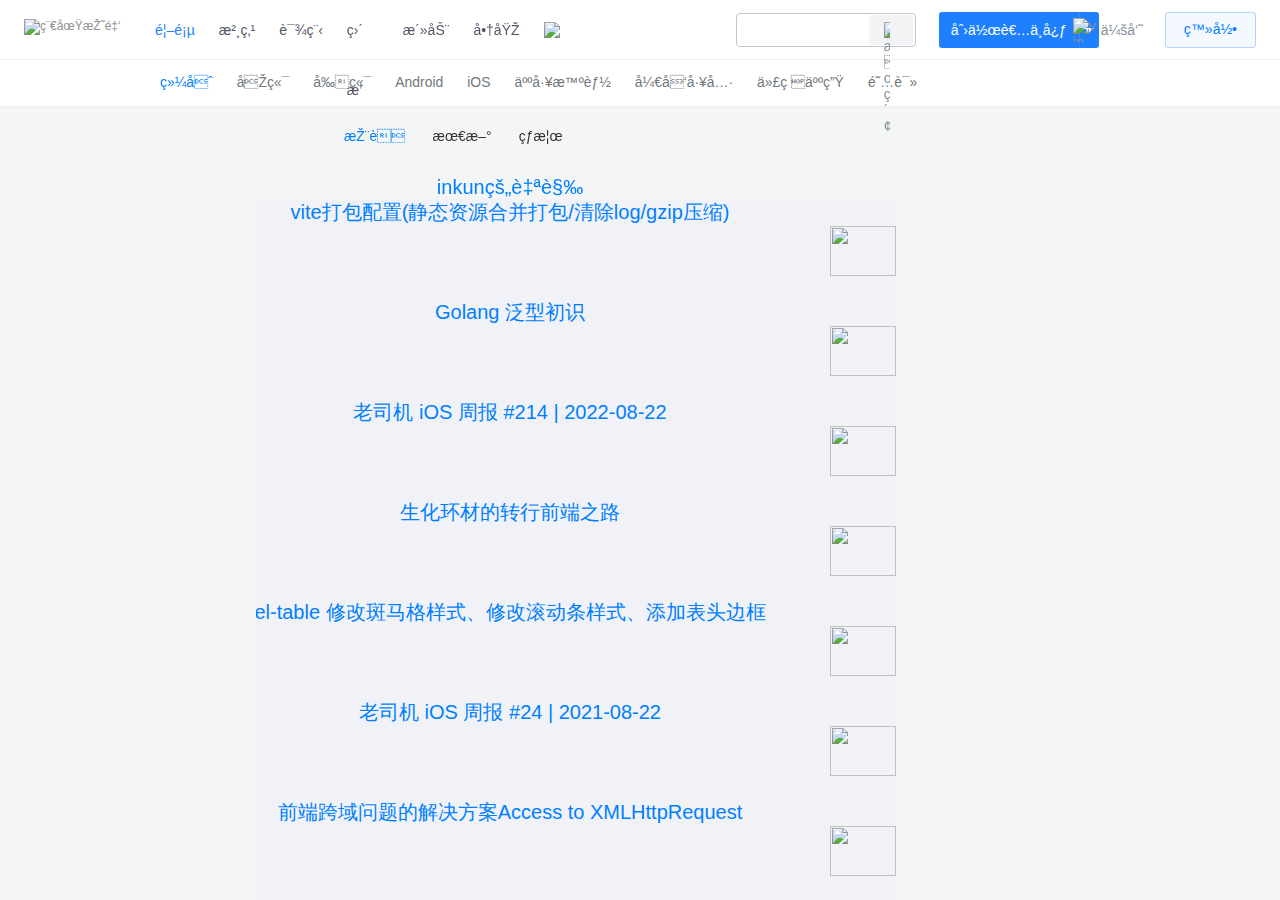
==== vit.html @ 3877073d "Add files via upload" ====
<!doctype html>
<html data-n-head-ssr lang="zh" data-n-head="%7B%22lang%22:%7B%22ssr%22:%22zh%22%7D%7D">
  <head >
    <title>掘金</title>
    
    <!-- <meta data-n-head="ssr" charset="utf-8"><meta data-n-head="ssr" name="viewport" content="width=device-width, initial-scale=1, user-scalable=no, viewport-fit=cover">
    <meta data-n-head="ssr" name="apple-itunes-app" content="app-id=987739104"><meta data-n-head="ssr" name="theme-color" content="#ffffff">
    <meta data-n-head="ssr" name="msapplication-TileColor" content="#da532c">
    <meta data-n-head="ssr" vmid="description" name="description" content="掘金是面向全球中文开发者的技术内容分享与交流平台。我们通过技术文章、沸点、课程、直播等产品和服务，打造一个激发开发者创作灵感，激励开发者沉淀分享，陪伴开发者成长的综合类技术社区。">
    <meta data-n-head="ssr" vmid="keywords" name="keywords" content="掘金,稀土,Vue.js,前端面试题,Kotlin,ReactNative,Python"> -->
    <!-- <link data-n-head="ssr" rel="preconnect" href="//lf3-cdn-tos.bytescm.com" crossorigin="anonymous">
    <link data-n-head="ssr" rel="preconnect" href="//mcs.snssdk.com" crossorigin="anonymous">
    <link data-n-head="ssr" rel="preconnect" href="//i.snssdk.com" crossorigin="anonymous">
    <link data-n-head="ssr" rel="dns-prefetch" href="//lf3-cdn-tos.bytescm.com">
    <link data-n-head="ssr" rel="dns-prefetch" href="//api.juejin.cn">
    <link data-n-head="ssr" rel="dns-prefetch" href="//lf-cdn-tos.bytescm.com">
    <link data-n-head="ssr" rel="dns-prefetch" href="//unpkg.byted-static.com">
    <link data-n-head="ssr" rel="dns-prefetch" href="//p1-juejin.byteimg.com">
    <link data-n-head="ssr" rel="dns-prefetch" href="//p3-juejin.byteimg.com">
    <link data-n-head="ssr" rel="dns-prefetch" href="//p6-juejin.byteimg.com">
    <link data-n-head="ssr" rel="dns-prefetch" href="//p9-juejin.byteimg.com">
    <link data-n-head="ssr" rel="dns-prefetch" href="//p1-jj.byteimg.com">
    <link data-n-head="ssr" rel="dns-prefetch" href="//mcs.snssdk.com">
    <link data-n-head="ssr" rel="dns-prefetch" href="//i.snssdk.com">
    <link data-n-head="ssr" rel="apple-touch-icon" sizes="180x180" href="https://lf3-cdn-tos.bytescm.com/obj/static/xitu_juejin_web//static/favicons/apple-touch-icon.png">
    <link data-n-head="ssr" rel="icon" type="image/png" sizes="32x32" href="https://lf3-cdn-tos.bytescm.com/obj/static/xitu_juejin_web//static/favicons/favicon-32x32.png">
    <link data-n-head="ssr" rel="icon" type="image/png" sizes="16x16" href="https://lf3-cdn-tos.bytescm.com/obj/static/xitu_juejin_web//static/favicons/favicon-16x16.png">
    <link data-n-head="ssr" rel="mask-icon" href="https://lf3-cdn-tos.bytescm.com/obj/static/xitu_juejin_web//static/favicons/safari-pinned-tab.svg" color="#1E80FF">
    <link data-n-head="ssr" rel="manifest" href="https://lf3-cdn-tos.bytescm.com/obj/static/xitu_juejin_web//static/favicons/site.webmanifest">
    <link data-n-head="ssr" rel="search" title="掘金" href="https://lf3-cdn-tos.bytescm.com/obj/static/xitu_juejin_web//static/search.xml" type="application/opensearchdescription+xml">
    <link data-n-head="ssr" rel="stylesheet" href="https://lf3-cdn-tos.bytescm.com/obj/static/xitu_juejin_web//static/ionicons/css/ionicons.min.css">
    <link data-n-head="ssr" rel="stylesheet" href="https://lf3-cdn-tos.bytescm.com/obj/static/xitu_juejin_web//static/iconfont/index.css">
    <link data-n-head="ssr" rel="stylesheet" href="https://lf3-cdn-tos.bytescm.com/obj/static/xitu_juejin_web//static/ionicons/iconfont.css">
    <link data-n-head="ssr" rel="stylesheet" href="https://lf3-cdn-tos.bytescm.com/obj/static/xitu_juejin_web//static/bytedesign.min.css">
    <link data-n-head="ssr" rel="canonical" href="https://juejin.cn"> -->
    <!-- <script data-n-head="ssr" type="text/javascript" src="https://lf3-cdn-tos.bytescm.com/obj/rc-web-sdk/acrawler.js"></script>
    <script data-n-head="ssr" type="application/ld+json">
        {"@context":"https://schema.org","@type":"WebSite","url":"https://juejin.cn/",
        "potentialAction":{"@type":"SearchAction","target":"https://juejin.cn/search?query={search_term_string}",
        "query-input":"required name=search_term_string"}}
    </script>
    <link rel="preload" href="//lf3-cdn-tos.bytescm.com/obj/static/xitu_juejin_web/45d0445.js" as="script">
    <link rel="preload" href="//lf3-cdn-tos.bytescm.com/obj/static/xitu_juejin_web/0614098.js" as="script">
    <link rel="preload" href="//lf3-cdn-tos.bytescm.com/obj/static/xitu_juejin_web/d4bc1e0.js" as="script">
    <link rel="preload" href="//lf3-cdn-tos.bytescm.com/obj/static/xitu_juejin_web/1147378.js" as="script">
    <link rel="preload" href="//lf3-cdn-tos.bytescm.com/obj/static/xitu_juejin_web/d0bd71e.js" as="script">
    <link rel="preload" href="//lf3-cdn-tos.bytescm.com/obj/static/xitu_juejin_web/c2510de.js" as="script">
    <link rel="preload" href="//lf3-cdn-tos.bytescm.com/obj/static/xitu_juejin_web/b477cb4.js" as="script"> -->
    <link rel="stylesheet" href="./style.css">
    <style type="text/css">

      .vue-m{
      
          
        overflow: auto;
        
          position:absolute; right:30%;left:20%; 
          margin-top: 10px;
      
      };
      .oleft{
        overflow: auto;
        
          position:absolute; right:78%;left:10%; 
          margin-top: 10px;
      }
     
      /* #to3{
        color:blueviolet;
        font-size: larger;
      } */
      /* .vue-m>.to3{
        color:blue;
      } */
      /* li{
        height: 100%;
        align-items: center;
        display: flex;
        flex-shrink: 0;
        font-size: 1.16rem;
        color:blue;
        padding: 0 1rem;
        display: inline;
      } */
    </style>;
    <style  data-vue-ssr-id="6d4e8b07:0 dc62fca8:0 6094b2f2:0 5a33e268:0 7c2e53a6:0 4d2a2c9a:0 cda37c8e:0 7de11110:0 71121f30:0 0a7a11de:0 8d8ea58e:0 77cb5f87:0 1d78a6b0:0 5da4be34:0 74da3a18:0 6ebc0f14:0 50387640:0" >
            
            html{font-family:sans-serif;-ms-text-size-adjust:100%;-webkit-text-size-adjust:100%}
            body{margin:0};
            .content-z{
              width: 200px;
              height: 900px;
            };
            article,aside,details,figcaption,figure,footer,header,main,menu,nav,section{display:block}
            summary{cursor:pointer}
            audio,canvas,progress,video{display:inline-block}
            audio:not([controls]){display:none;height:0}
            progress{vertical-align:baseline}[hidden],
            template{display:none}
            a{background-color:transparent;-webkit-text-decoration-skip:objects}
            a:active,a:hover{outline-width:0}
            abbr[title]{border-bottom:none;text-decoration:underline;-webkit-text-decoration:underline dotted;text-decoration:underline dotted}
            b,strong{font-weight:inherit;font-weight:bolder}
            dfn{font-style:italic}
            h1{font-size:2em;margin:.67em 0}
            mark{background-color:#ff0;color:#000}
            small{font-size:80%}
            sub,sup{font-size:75%;line-height:0;position:relative;vertical-align:baseline}
            sub{bottom:-.25em}
            sup{top:-.5em}
            img{border-style:none}
            svg:not(:root){overflow:hidden}
            code,kbd,pre,samp{font-family:monospace,monospace;font-size:1em}
            figure{margin:1em 40px}
            hr{box-sizing:content-box;height:0;overflow:visible}
            button,input,select,textarea{font:inherit;margin:0}
            optgroup{font-weight:700}
            button,input{overflow:visible}
            button,select{text-transform:none}
            [type=reset],[type=submit],button,html [type=button]{-webkit-appearance:button}
            [type=button]::-moz-focus-inner,[type=reset]::-moz-focus-inner,[type=submit]::-moz-focus-inner,button::-moz-focus-inner{border-style:none;padding:0}
            [type=button]:-moz-focusring,[type=reset]:-moz-focusring,[type=submit]:-moz-focusring,button:-moz-focusring{outline:1px dotted ButtonText}
            fieldset{border:1px solid silver;margin:0 2px;padding:.35em .625em .75em}
            legend{box-sizing:border-box;color:inherit;display:table;max-width:100%;padding:0;white-space:normal}
            textarea{overflow:auto}
            [type=checkbox],[type=radio]{box-sizing:border-box;padding:0}
            [type=number]::-webkit-inner-spin-button,[type=number]::-webkit-outer-spin-button{height:auto}
            [type=search]{-webkit-appearance:textfield;outline-offset:-2px}
            [type=search]::-webkit-search-cancel-button,[type=search]::-webkit-search-decoration{-webkit-appearance:none}
            ::-webkit-input-placeholder{color:inherit;opacity:.54}
            ::-webkit-file-upload-button{-webkit-appearance:button;font:inherit}
            .markdown-body embed,.markdown-body iframe,.markdown-body img:not(.equation),.markdown-body video{max-width:100%!important;margin:0}
            .markdown-body li{list-style:inherit}
            .markdown-body img.equation{margin:0 .1em;max-width:100%!important;vertical-align:middle}
            .markdown-body pre{position:relative}
            .markdown-body pre>code.hljs[lang]:before{content:attr(lang);position:absolute;right:15px;top:2px;color:hsla(0,0%,54.9%,.8)}
            .markdown-body pre>code.hljs[lang][lang=bash]:before{content:""}
            .markdown-body pre>code.copyable .copy-code-btn{position:absolute;top:6px;right:15px;font-size:12px;line-height:1;cursor:pointer;color:hsla(0,0%,54.9%,.8);transition:color .1s}
            .markdown-body pre>code.copyable .copy-code-btn:hover{color:#8c8c8c}.markdown-body pre>code.copyable.hljs[lang]:before{right:70px}.markdown-body pre pre>code .copy-code-btn{display:none}
            .markdown-body pre pre>code.hljs[lang]:before{top:2px;right:15px}
            #nprogress{pointer-events:none}
            #nprogress .bar{background:#007fff;position:fixed;z-index:1031;top:0;left:0;width:100%;height:2px}
            #nprogress .peg{display:block;position:absolute;right:0;width:100px;height:100%;box-shadow:0 0 10px #007fff,0 0 5px #007fff;opacity:1;transform:rotate(3deg) translateY(-4px)}

            .nprogress-custom-parent{overflow:hidden;position:relative}
            .nprogress-custom-parent #nprogress .bar,.nprogress-custom-parent #nprogress .spinner{position:absolute}
            @-webkit-keyframes nprogress-spinner{0%{transform:rotate(0deg)}to{transform:rotate(1turn)}}
            @keyframes nprogress-spinner{0%{transform:rotate(0deg)}to{transform:rotate(1turn)}}
            body{font-size:12px;line-height:normal}
            a,button,input{margin:initial}
            #juejin{overflow-x:visible;overflow-x:initial}
            html{font-size:12px;word-break:break-word;text-rendering:optimizeLegibility;color:#333;background-color:#f4f5f5}
            html.white{background-color:#fff}
            bodyhtml{
                -webkit-font-smoothing:unset!important;font-family:-apple-system,system-ui,Segoe UI,Roboto,Ubuntu,Cantarell,Noto Sans,、
                sans-serif,BlinkMacSystemFont,"Helvetica Neue","PingFang SC","Hiragino Sans GB","Microsoft YaHei",Arial!important
            }
            body{word-break:break-word;overflow-y:scroll}
            a{text-decoration:none;cursor:pointer;color:#909090}
            a:hover{color:#007fff}
            button{list-style:1}
            button:disabled{cursor:not-allowed}
            button.disabled,button.disabled:hover{background-color:#d2d2d2;cursor:not-allowed}
            ul{padding:0;margin:0}
            li{list-style:none}
            #juejin-seo-meta{display:none}
            .container{position:relative;margin:0 auto;width:100%;max-width:960px}
            .container:after{display:table;content:"";clear:both}
            .hidden{display:none}
            .root-view-bg{position:fixed;top:0;left:0;right:0;bottom:0;pointer-events:none;z-index:-1}
            .shadow{box-shadow:0 1px 2px 0 rgba(0,0,0,.05)}
            .align-center{text-align:center}
            .align-right{text-align:right}
            .align-middle{vertical-align:middle}
            .center{margin-left:auto;margin-right:auto}
            .text-normal{color:#333}
            .text-muted{color:#666}
            .text-muted1{color:#909090}
            .text-muted2{color:#838383}
            .text-gray{color:#909090}
            .text-light{color:#d2d2d2}
            .text-blue{color:#007fff}
            .text-blue-hover{color:#0371df}
            .text-green{color:#37c700}
            .text-green-hover{color:#3cb40e}
            .text-orange{color:#ff8900}
            .text-red{color:#e22323}
            .text-a,.text-link{cursor:pointer;color:#333}
            @include transition(color $speed-normal);
            .text-a:active,.text-a:hover,.text-link:active,.text-link:hover{color:#275b8c}
            .text-link{color:#259}
            .text-pointer{cursor:pointer}
            .line-wrap{white-space:pre-wrap;word-break:break-all}
            .ellipsis{white-space:nowrap;overflow:hidden;text-overflow:ellipsis}
            .text-bold,b,strong{font-weight:700}
            .view-nav{position:fixed;top:5rem;width:100%;height:3.833rem;z-index:100;box-shadow:0 1px 2px 0 rgba(0,0,0,.05);transition:all .2s;transform:translateZ(0)}
            .view-nav,.view-nav:before{left:0;background-color:#fff}
            .view-nav:before{content:"";position:absolute;right:0;bottom:0;height:200%;z-index:-1}
            .view-nav.top{transform:translate3d(0,-5rem,0)}
            .view-nav .nav-list{max-width:960px;height:100%;margin:auto;display:flex;align-items:center;line-height:1}
            .view-nav .nav-list .nav-item{height:100%;align-items:center;display:flex;flex-shrink:0;font-size:1.16rem;color:#71777c;padding:0 1rem}
            .view-nav .nav-list .nav-item:first-child{padding:0 1rem 0 0}.view-nav .nav-list .nav-item:last-child{padding:0 0 0 1rem}
            .view-nav .nav-list .nav-item.active,.view-nav .nav-list .nav-item:hover{color:#007fff}
            .view-nav .nav-list .nav-item a{color:inherit}
            .nav-item{position:relative;cursor:pointer}
            .nav-item>a:before{content:"";position:absolute;top:0;right:0;bottom:0;left:0}
            @media (max-width:980px){.view-nav .nav-list{width:auto;overflow-x:auto}
            .view-nav .nav-list .nav-item:first-child,.view-nav .nav-list .nav-item:last-child{padding:0 1.5rem}}
            .list-header{padding:1.3rem 1rem;border-bottom:1px solid hsla(0,0%,59.2%,.1)}
            .list-header .list-nav,.list-header .nav-list{display:flex;justify-content:space-between}
            .list-header .nav-list{align-items:center;line-height:1}
            .list-header .nav-list .nav-item.active a,.list-header .nav-list .nav-item a:hover{color:#007fff}
            .list-header .left .nav-item{padding:0 1.2rem;font-size:1.16rem;border-right:1px solid hsla(0,0%,59.2%,.2)}
            .list-header .left .nav-item:last-child{border:none}
            .list-header .right .nav-item{font-size:1.16rem;padding:0 .7rem;position:relative}
            .list-header .right .nav-item:not(:last-child):after{
                width:2px;height:2px;border-radius:50%;transform:translate(-50%,-50%);content:"";position:absolute;left:100%;top:50%;
                background-color:#2b445d;transform:translateY(-50%);opacity:.5
            }
            @media (max-width:600px){.list-header .right{display:none}}
            .button,button{
                -webkit-appearance:none;-moz-appearance:none;appearance:none;background-color:#007fff;color:#fff;border-radius:2px;
                border:none;padding:.5rem 1.3rem;outline:none;transition:background-color .3s,color .3s;cursor:pointer
            }
            .button:hover,button:hover{background-color:#0371df;color:#fff}
            i+span{margin-left:.6rem}
            button+button{margin-left:.8rem}
            .subscribe-btn{border:1px solid #37c700;background-color:#fff;color:#37c700;margin:1rem auto;font-size:1.1rem}
            .subscribe-btn:hover{background-color:#fff;color:#3cb40e;border-color:#3cb40e}
            .subscribe-btn.subscribed{background-color:#37c700;color:#fff}
            .subscribe-btn.subscribed:hover{background-color:#3cb40e}
            .radio-group{cursor:pointer;display:flex;align-items:center;font-size:14px}
            .radio-group .radio-label{margin-left:6px}input[type=radio]{
                width:16px;height:16px;border:1px solid #bfcbd9;border-radius:50%;background-color:#fff;cursor:pointer;
                box-sizing:border-box;position:relative;outline:none;-webkit-appearance:none;-moz-appearance:none;appearance:none
            }
            input[type=radio]:after{
                width:6px;height:6px;border-radius:50%;background-color:#fff;content:"";position:absolute;left:50%;top:50%;
                transform:translate(-50%,-50%) scale(0);transition:transform .15s cubic-bezier(.71,-.46,.88,.6)
            }
            input[type=radio]:checked{border-color:#20a0ff;background:#3a9afc}
            input[type=radio]:checked:after{transform:translate(-50%,-50%) scale(1)}
            input[type=radio]:disabled{background-color:#eef1f6;border-color:#d1dbe5;cursor:not-allowed}
            input[type=radio]:disabled:checked{border-color:#d1dbe5;background-color:#d1dbe5}
            input[name=registerSmsCode]::-webkit-contacts-auto-fill-button{display:none;visibility:hidden}
            .editable,input[type=password],input[type=text],input[type=url],textarea{
                resize:none;outline:none;width:100%;display:block;box-shadow:none;border:1px solid #ddd;border-radius:2px;
                transition:border .3s;background-color:#fff;box-sizing:border-box
            }
            .aside-top-section{
                background-color:#fff;box-shadow:0 1px 2px 0 rgba(0,0,0,.05);border-radius:2px;margin-bottom:1.3rem;
                font-size:1.16rem;line-height:1.29;color:#333
            }
            .aside-top-section .aside-header{padding:1rem 1.3rem;border-bottom:1px solid hsla(0,0%,59.2%,.1);color:#333;font-size:1.16rem}
            .aside-top-section .aside-list{padding:1rem 1.3rem}
            .aside-top-section .aside-list .item{margin-bottom:1.5rem}
            .busy-icon:before{-webkit-animation:busy-ani 1s linear infinite;animation:busy-ani 1s linear infinite}
            @-webkit-keyframes busy-ani{to{transform:rotate(1turn)}}
            @keyframes busy-ani{to{transform:rotate(1turn)}}
            @-webkit-keyframes skeleton-keyframes{0%{background-position:0 0}to{background-position:480px 0}}
            div.byte-notification-message{top:80px!important}
            div.byte-notification-message .byte-message--success,div.byte-notification-message .byte-message--warning{
                border:1px solid #e4e6eb;box-shadow:0 4px 10px rgba(0,0,0,.1)
            }
            div.byte-message{box-sizing:border-box;font-size:14px;color:#252933}
            div.byte-message .byte-message__content{margin:0}div.byte-message .byte-message__content a{color:#1e80ff}
            div.byte-tooltip{padding:12px;border-radius:4px;font-size:12px;line-height:20px}
            div.byte-tooltip--dark{background:#000;opacity:.8;box-shadow:0 4px 8px rgba(0,0,0,.16)}
            div.byte-tooltip--light{background:var(--juejin-popup);color:var(--juejin-font-2)}
            .byte-tab-nav--active:hover,div.byte-tab-nav .byte-tab-nav__item.byte-tab-nav--active{color:#1d7dfa;font-weight:500}
            div.byte-tab-nav .byte-tab-nav__item:hover{color:#1d7dfa;font-weight:400}
            div.byte-tab-nav div.byte-tab-nav__item{color:#86909c}
            div .byte-pagination{text-align:center}
            ul .byte-pagination__item[disabled]{background-color:#fff}
            ul .byte-pagination__item{background-color:#fff;padding:0;margin-left:8px}
            ul .byte-pagination__item--active,ul .byte-pagination__item:hover{color:#1e80ff;background-color:#eaf2ff}
            .byte-menu .byte-menu-item--active{font-weight:400}
            .byte-menu .byte-menu-item--active,.byte-menu .byte-submenu--active{color:var(--juejin-font-brand1-normal)}
            .byte-menu .byte-menu-item--active .icon path[fill],
            .byte-menu .byte-menu-item--active .icon rect,.byte-menu .byte-submenu--active .icon path[fill],
            .byte-menu .byte-submenu--active .icon rect{fill:var(--juejin-font-brand1-normal)}
            .byte-menu .byte-menu-item--active .byte-submenu__title,
            .byte-menu .byte-menu-item--active .title:not(.fake-menu),
            .byte-menu .byte-submenu--active .byte-submenu__title,
            .byte-menu .byte-submenu--active .title:not(.fake-menu){color:var(--juejin-font-brand1-normal)}
            .byte-menu .byte-menu-item--active .byte-submenu__title .icon path[fill],
            .byte-menu .byte-menu-item--active .byte-submenu__title .icon rect,.byte-menu .byte-menu-item--active .title:not(.fake-menu) .icon path[fill],
            .byte-menu .byte-menu-item--active .title:not(.fake-menu) .icon rect,
            .byte-menu .byte-submenu--active .byte-submenu__title .icon path[fill],
            .byte-menu .byte-submenu--active .byte-submenu__title .icon rect,
            .byte-menu .byte-submenu--active .title:not(.fake-menu) .icon path[fill],
            .byte-menu .byte-submenu--active .title:not(.fake-menu) .icon rect{fill:var(--juejin-font-brand1-normal)}.byte-menu .byte-submenu__title{border:none;margin:0 8px}
            .byte-menu .byte-menu-item:hover,.byte-menu .byte-submenu__title:hover{color:var(--juejin-font-brand1-normal)}
            .byte-menu .byte-menu-item:hover .icon path[fill],
            .byte-menu .byte-menu-item:hover .icon rect,
            .byte-menu .byte-submenu__title:hover .icon path[fill],
            .byte-menu .byte-submenu__title:hover .icon rect{fill:var(--juejin-font-brand1-normal)}
            .byte-menu .byte-submenu .byte-menu-item:hover,.byte-menu .byte-submenu .byte-submenu__title:hover{
                color:var(--juejin-font-brand1-normal);background-color:#fafafa
            }
            .byte-menu .byte-menu-item,.byte-menu .byte-submenu .item.byte-menu-item,.byte-menu .byte-submenu .item.byte-submenu__title{
                margin:0 8px;border:none;text-indent:-1px
            }
            .byte-menu .byte-menu-item--active,.byte-menu .byte-submenu .item.byte-menu-item--active{
                font-weight:400;color:var(--juejin-font-brand1-normal);background-color:#e8f3ff;border:none
            }
            div.byte-modal .byte-modal__content{padding:0;overflow:auto;width:400px;border-radius:4px}
            div.byte-modal .byte-modal__content .byte-modal__header{padding:16px 20px;border-bottom:1px solid #e4e6eb}
            div.byte-modal .byte-modal__content .byte-modal__body,div.byte-modal .byte-modal__content .byte-modal__footer{padding:0 20px}
            div.byte-modal .byte-modal__content .byte-modal__footer{
                margin-bottom:16px
            }
            div.byte-modal .byte-modal__content .byte-modal-confirm{display:flex;flex-direction:column;align-items:center}
            div.byte-modal .byte-modal__content .byte-modal-confirm .byte-modal-confirm__head{
                display:flex;align-items:center;padding:24px 0;margin:0
            }
            div.byte-modal .byte-modal__content .byte-modal-confirm .byte-modal-confirm__head i{height:17.5px;width:17.5px;color:#1e80ff}
            div.byte-modal .byte-modal__content .byte-modal-confirm .byte-modal-confirm__head .byte-modal-confirm__head--title{
                font-weight:500;font-size:16px;line-height:24px;color:#252933;padding-left:9px;width:auto
            }
            div.byte-modal .byte-modal__content .byte-modal-confirm .byte-modal-confirm__body{
                font-size:14px;line-height:22px;text-align:center;color:#252933
            }
            div.byte-modal .byte-modal__content .byte-modal-confirm .byte-modal-confirm__footer{padding-top:24px;padding-bottom:32px;margin:0}
            div.byte-modal .byte-modal__content .byte-modal-confirm .byte-modal-confirm__footer button+button{
                margin-left:12px
            }
            div.byte-modal .byte-modal__content .byte-modal-confirm .byte-modal-confirm__footer button{padding:0 19px;height:34px}
            div.byte-modal .byte-modal__content .byte-modal-confirm .byte-modal-confirm__footer .byte-btn--primary{
                background:#1e80ff!important
            }
            body{
                --juejin-layer-golden-1:#faf3e5;--juejin-layer-golden-2:#f6e7cb;--juejin-component-hover:#e4e6eb;
                --juejin-gradientgold_normal_start:#fde8c3;--juejin-gradientgold_normal_end:#edd3a7;
                --juejin-gradientgold_hover_start:#f1dfc0;--juejin-gradientgold_hover_end:#e6c99b;
                --juejin-gradientgold_click_start:#e9d5b3;--juejin-gradientgold_click_end:#dac29a;
                --juejin-layer_loading_start:rgba(228,230,235,0);--juejin-layer_loading_end:rgba(228,230,235,0.5);
                --juejin-layer_golden_2:#faf3e5;--juejin-font_golden_4:#7e5d25;--juejin-font-golden-1:#7e5d25;
                --juejin-font-golden-2:#8a795c;--juejin-font-golden-3:#d6b885;--juejin-gray-0:#fff;
                --juejin-gray-1-1:#e4e6eb;--juejin-gray-1-2:rgba(228,230,235,0.5);--juejin-gray-1-3:#e4e6eb;
                --juejin-gray-2:#f2f3f5;--juejin-gray-3:#f7f8fa;--juejin-background:#f2f3f5;
                --juejin-layer-1:#fff;--juejin-layer-2-1:#f7f8fa;--juejin-layer-2-2:rgba(247,248,250,0.7);
                --juejin-layer-3-fill:#f2f3f5;--juejin-layer-3-border:#e4e6eb;--juejin-layer-4-dropdown:#fff;
                --juejin-layer-5:#fff;--juejin-brand-1-normal:#1e80ff;--juejin-brand-2-hover:#1171ee;
                --juejin-brand-3-click:#0060dd;--juejin-brand-4-disable:#abcdff;--juejin-brand-5-light:#eaf2ff;
                --juejin-mask-1:rgba(0,0,0,0.4);--juejin-mask-2:#fff;--juejin-mask-3:none;
                --juejin-brand-fill1-normal:rgba(30,128,255,0.05);--juejin-brand-fill2-hover:rgba(30,128,255,0.1);
                --juejin-brand-fill3-click:rgba(30,128,255,0.2);--juejin-brand-stroke1-normal:rgba(30,128,255,0.3);
                --juejin-brand-stroke2-hover:rgba(30,128,255,0.45);--juejin-brand-stroke3-click:rgba(30,128,255,0.6);
                --juejin-font_danger:#ff5132;--juejin-font-1:#252933;--juejin-font-2:#515767;--juejin-font-3:#8a919f;
                --juejin-font-4:#c2c8d1;--juejin-font-brand1-normal:#1e80ff;--juejin-font-brand2-hover:#1171ee;
                --juejin-font-brand3-click:#0060dd;--juejin-font-brand4-disable:#abcdff;--juejin-font-success:#2bb91b;
                --juejin-font-warning:#ff8412;--juejin-font-danger:#ff5132;--juejin-font-white-disable:#fff;--juejin-font-white:#fff;
                --juejin-success-1-normal:#00b453;--juejin-success-2-deep:#00964e;--juejin-success-3-light:#e2faed;
                --juejin-warning-1-normal:#ff7426;--juejin-warning-2-deep:#e05e00;
                --juejin-warning-3-light:#fff3e5;--juejin-danger-1-normal:#f64242;
                --juejin-danger-2-deep:#cb2634;--juejin-danger-3-light:#fff2ff;--juejin-sub-1-purple:#9f54ff;
                --juejin-sub-2-blue:#57a0ff;--juejin-sub-3-cyan:#5ad7ff;--juejin-sub-4-green:#33d790;
                --juejin-sub-5-yellow:#ffcc15;--juejin-sub-6-orange:#ff834e;--juejin-sub-7-red:#ff5e54;
                --juejin-coupon_1_button:#f64242;--juejin-coupon_1_button_disable:#faa0a0;--juejin-coupon_2_card:rgba(255,245,244,0.7);
                --juejin-coupon_3_stroke:rgba(246,66,66,0.2);--juejin-navigation:#fff;--juejin-shade-1:rgba(0,0,0,0.4);
                --juejin-shade-2:rgba(0,0,0,0.6);--juejin-popup:#fff;--juejin-popover:rgba(0,0,0,0.8);
                --juejin-sheets:#f7f8fa;--juejin-coupon-button:#f64242;
                --juejin-coupon-button-disable:#faa0a0;--juejin-coupon-card:rgba(255,245,244,0.7);--juejin-layer-loading-start:#e4e6eb;
                --juejin-layer-loading-end:rgba(228,230,235,0.5);--juejin-font-priv-hint:#916be1;--juejin-background-jscore-radar:#232323
            }
            @keyframes skeleton-keyframes{0%{background-position:0 0}to{background-position:480px 0}}
            body[data-theme=dark]{
                --juejin-layer-golden-1:rgba(209,171,97,0.23);--juejin-layer-golden-2:rgba(237,211,167,0.4);
                --juejin-component-hover:hsla(0,0%,100%,0.2);--juejin-gradientgold_normal_start:#fde8c3;
                --juejin-gradientgold_normal_end:#edd3a7;--juejin-gradientgold_hover_start:#f1dfc0;
                --juejin-gradientgold_hover_end:#e6c99b;--juejin-gradientgold_click_start:#e9d5b3;
                --juejin-gradientgold_click_end:#dac29a;--juejin-layer_loading_start:hsla(0,0%,100%,0);
                --juejin-layer_loading_end:hsla(0,0%,100%,0.2);--juejin-layer_golden_2:rgba(209,171,97,0.12);
                --juejin-font_golden_4:#7e5d25;--juejin-font-golden-1:#edd3a7;--juejin-font-golden-2:#bea985;
                --juejin-font-golden-3:#8e7f64;--juejin-gray-0:#000;--juejin-gray-1-1:hsla(0,0%,100%,0.2);
                --juejin-gray-1-2:hsla(0,0%,100%,0.1);--juejin-gray-1-3:#464646;--juejin-gray-2:hsla(0,0%,100%,0.12);
                --juejin-gray-3:hsla(0,0%,100%,0.08);--juejin-background:#000;--juejin-layer-1:#181818;
                --juejin-layer-2-1:hsla(0,0%,100%,0.08);--juejin-layer-2-2:hsla(0,0%,100%,0.08);
                --juejin-layer-3-fill:hsla(0,0%,100%,0.08);--juejin-layer-3-border:hsla(0,0%,100%,0.2);
                --juejin-layer-4-dropdown:#2f2f2f;--juejin-layer-5:hsla(0,0%,100%,0.12);--juejin-brand-1-normal:#2986ff;
                --juejin-brand-2-hover:#1473ed;--juejin-brand-3-click:#0563dd;--juejin-brand-4-disable:rgba(41,134,255,0.4);
                --juejin-brand-5-light:rgba(30,128,255,0.2);--juejin-mask-1:hsla(0,0%,100%,0.4);--juejin-mask-2:#282828;
                --juejin-mask-3:rgba(0,0,0,0.05);--juejin-brand-fill1-normal:rgba(41,134,255,0.15);
                --juejin-brand-fill2-hover:rgba(20,115,237,0.25);--juejin-brand-fill3-click:rgba(5,99,221,0.35);
                --juejin-brand-stroke1-normal:rgba(41,134,255,0.4);--juejin-brand-stroke2-hover:rgba(20,115,237,0.6);
                --juejin-brand-stroke3-click:rgba(5,99,221,0.6);--juejin-font_danger:#f85959;--juejin-font-1:hsla(0,0%,100%,0.9);
                --juejin-font-2:hsla(0,0%,100%,0.7);--juejin-font-3:hsla(0,0%,100%,0.55);--juejin-font-4:hsla(0,0%,100%,0.45);
                --juejin-font-brand1-normal:#4495ff;--juejin-font-brand2-hover:#2b88ff;
                --juejin-font-brand3-click:#1371ec;--juejin-font-brand4-disable:rgba(19,113,236,0.4);
                --juejin-font-success:#40c17b;--juejin-font-warning:#ff8541;--juejin-font-danger:#c62633;
                --juejin-font-white-disable:hsla(0,0%,100%,0.6);--juejin-font-white:#fff;--juejin-success-1-normal:#40c17b;
                --juejin-success-2-deep:#008445;--juejin-success-3-light:rgba(64,193,123,0.2);--juejin-warning-1-normal:#ff8541;
                --juejin-warning-2-deep:#d85c02;--juejin-warning-3-light:rgba(255,133,65,0.2);--juejin-danger-1-normal:#f85959;
                --juejin-danger-2-deep:#c62633;--juejin-danger-3-light:rgba(248,89,89,0.2);--juejin-sub-1-purple:#a965ff;
                --juejin-sub-2-blue:#68a9ff;--juejin-sub-3-cyan:#74f4ed;--juejin-sub-4-green:#50e68c;--juejin-sub-5-yellow:#ffd748;
                --juejin-sub-6-orange:#ff8f60;--juejin-sub-7-red:#ff6e65;--juejin-coupon_1_button:rgba(251,86,83,0.8);
                --juejin-coupon_1_button_disable:#782928;--juejin-coupon_2_card:rgba(255,176,176,0.08);
                --juejin-coupon_3_stroke:rgba(246,66,66,0.18);--juejin-navigation:#181818;--juejin-shade-1:rgba(0,0,0,0.6);
                --juejin-shade-2:rgba(0,0,0,0.7);--juejin-popup:#282828;--juejin-popover:#323232;--juejin-sheets:#222;
                --juejin-coupon-button:rgba(251,86,83,0.8);--juejin-coupon-button-disable:#782928;
                --juejin-coupon-card:rgba(255,176,176,0.08);--juejin-layer-loading-start:#fff;
                --juejin-layer-loading-end:hsla(0,0%,100%,0.2);--juejin-font-priv-hint:#916be1;--juejin-background-jscore-radar:#232323
            }
            .emoji.old{transform:scale(.9)}
            @media (max-width:600px){.web-only{display:none}}
            .popup.byte-modal{position:absolute;left:0;top:0}
            .timeline-index-view.v2 .list-header[data-v-bdca197c]{padding-left:1.3rem;padding-right:1.3rem}
            .aside[data-v-bdca197c]{position:absolute;top:0;right:0}
            .nav-list[data-v-bdca197c]{position:relative}
            .nav-list .nav-item.right[data-v-bdca197c]{position:absolute;top:0;right:0}
            .notification[data-v-bdca197c]:before{
                content:"\25CF";color:#007fff;font-size:1rem;left:6.25rem;position:absolute;top:4px;transform:scale(.5)
            }
            .timeline-container[data-v-bdca197c]{margin-top:0}
            .timeline-content[data-v-bdca197c]{position:relative;margin-top:.33rem}
            @media (max-width:600px){.timeline-content[data-v-bdca197c]{margin-top:.5rem}}
            .timeline-entry-list[data-v-bdca197c]{margin-right:21.667rem;border-radius:2px;width:700px}
            .timeline-entry-list .entry-list[data-v-bdca197c]{background-color:#fff}
            @media (max-width:960px){.nav-item.right[data-v-bdca197c]{display:none}
            .timeline-entry-list[data-v-bdca197c]{width:100%}}
            .container .view.timeline-index-view[data-v-bdca197c]{margin-top:5.17rem}
            .fade-enter-active[data-v-bdca197c]{transition:opacity .1s}
            .fade-leave-active[data-v-bdca197c]{transition:opacity .5s}
            .fade-enter[data-v-bdca197c],.fade-leave-to[data-v-bdca197c]{opacity:0}
            .btn-enter-active[data-v-8ec00994],.btn-leave-active[data-v-8ec00994]{transition:opacity .5s}.btn-enter[data-v-8ec00994],
            .btn-leave-to[data-v-8ec00994]{opacity:0}
            .main-header-box[data-v-8ec00994]{position:relative;height:5rem}
            .app-open-button[data-v-8ec00994]{
                position:fixed;bottom:64px;left:50%;transform:translate(-50%);z-index:101;margin-bottom:env(safe-area-inset-bottom)
                }
            .main-header[data-v-8ec00994]{position:fixed;top:0;left:0;right:0;transition:all .2s;transform:translate3d(0,-100%,0)}
            .main-header.visible[data-v-8ec00994]{transform:translateZ(0)}
            .main-container>.view[data-v-8ec00994]{margin-top:1.767rem}
            .main-container.with-view-nav>.view[data-v-8ec00994]{margin-top:4.67rem}
            .main-container.tight>.view[data-v-8ec00994]{margin-top:0}
            .main-container.tight.with-view-nav>.view[data-v-8ec00994]{margin-top:3.833rem}
            @-webkit-keyframes skeleton-keyframes-data-v-925bf8d6{0%{background-position:0 0}to{background-position:480px 0}}
            body[data-v-925bf8d6]{
                --juejin-layer-golden-1:#faf3e5;--juejin-layer-golden-2:#f6e7cb;--juejin-component-hover:#e4e6eb;
                --juejin-gradientgold_normal_start:#fde8c3;--juejin-gradientgold_normal_end:#edd3a7;
                --juejin-gradientgold_hover_start:#f1dfc0;--juejin-gradientgold_hover_end:#e6c99b;
                --juejin-gradientgold_click_start:#e9d5b3;--juejin-gradientgold_click_end:#dac29a;
                --juejin-layer_loading_start:rgba(228,230,235,0);--juejin-layer_loading_end:rgba(228,230,235,0.5);
                --juejin-layer_golden_2:#faf3e5;--juejin-font_golden_4:#7e5d25;--juejin-font-golden-1:#7e5d25;
                --juejin-font-golden-2:#8a795c;--juejin-font-golden-3:#d6b885;--juejin-gray-0:#fff;
                --juejin-gray-1-1:#e4e6eb;--juejin-gray-1-2:rgba(228,230,235,0.5);--juejin-gray-1-3:#e4e6eb;--juejin-gray-2:#f2f3f5;
                --juejin-gray-3:#f7f8fa;--juejin-background:#f2f3f5;--juejin-layer-1:#fff;--juejin-layer-2-1:#f7f8fa;
                --juejin-layer-2-2:rgba(247,248,250,0.7);--juejin-layer-3-fill:#f2f3f5;--juejin-layer-3-border:#e4e6eb;
                --juejin-layer-4-dropdown:#fff;--juejin-layer-5:#fff;--juejin-brand-1-normal:#1e80ff;
                --juejin-brand-2-hover:#1171ee;--juejin-brand-3-click:#0060dd;--juejin-brand-4-disable:#abcdff;
                --juejin-brand-5-light:#eaf2ff;--juejin-mask-1:rgba(0,0,0,0.4);--juejin-mask-2:#fff;
                --juejin-mask-3:none;--juejin-brand-fill1-normal:rgba(30,128,255,0.05);
                --juejin-brand-fill2-hover:rgba(30,128,255,0.1);--juejin-brand-fill3-click:rgba(30,128,255,0.2);
                --juejin-brand-stroke1-normal:rgba(30,128,255,0.3);--juejin-brand-stroke2-hover:rgba(30,128,255,0.45);
                --juejin-brand-stroke3-click:rgba(30,128,255,0.6);--juejin-font_danger:#ff5132;--juejin-font-1:#252933;
                --juejin-font-2:#515767;--juejin-font-3:#8a919f;--juejin-font-4:#c2c8d1;--juejin-font-brand1-normal:#1e80ff;
                --juejin-font-brand2-hover:#1171ee;--juejin-font-brand3-click:#0060dd;--juejin-font-brand4-disable:#abcdff;
                --juejin-font-success:#2bb91b;--juejin-font-warning:#ff8412;--juejin-font-danger:#ff5132;
                --juejin-font-white-disable:#fff;--juejin-font-white:#fff;--juejin-success-1-normal:#00b453;
                --juejin-success-2-deep:#00964e;--juejin-success-3-light:#e2faed;--juejin-warning-1-normal:#ff7426;
                --juejin-warning-2-deep:#e05e00;--juejin-warning-3-light:#fff3e5;--juejin-danger-1-normal:#f64242;
                --juejin-danger-2-deep:#cb2634;--juejin-danger-3-light:#fff2ff;--juejin-sub-1-purple:#9f54ff;
                --juejin-sub-2-blue:#57a0ff;--juejin-sub-3-cyan:#5ad7ff;--juejin-sub-4-green:#33d790;
                --juejin-sub-5-yellow:#ffcc15;--juejin-sub-6-orange:#ff834e;--juejin-sub-7-red:#ff5e54;
                --juejin-coupon_1_button:#f64242;--juejin-coupon_1_button_disable:#faa0a0;--juejin-coupon_2_card:rgba(255,245,244,0.7);
                --juejin-coupon_3_stroke:rgba(246,66,66,0.2);--juejin-navigation:#fff;--juejin-shade-1:rgba(0,0,0,0.4);
                --juejin-shade-2:rgba(0,0,0,0.6);--juejin-popup:#fff;--juejin-popover:rgba(0,0,0,0.8);
                --juejin-sheets:#f7f8fa;--juejin-coupon-button:#f64242;--juejin-coupon-button-disable:#faa0a0;
                --juejin-coupon-card:rgba(255,245,244,0.7);--juejin-layer-loading-start:#e4e6eb;
                --juejin-layer-loading-end:rgba(228,230,235,0.5);--juejin-font-priv-hint:#916be1;
                --juejin-background-jscore-radar:#232323
                }
            @keyframes skeleton-keyframes-data-v-925bf8d6{0%{background-position:0 0}to{background-position:480px 0}}
            body[data-theme=dark][data-v-925bf8d6]{
              --juejin-layer-golden-1:rgba(209,171,97,0.23);--juejin-layer-golden-2:rgba(237,211,167,0.4);
              --juejin-component-hover:hsla(0,0%,100%,0.2);--juejin-gradientgold_normal_start:#fde8c3;
              --juejin-gradientgold_normal_end:#edd3a7;--juejin-gradientgold_hover_start:#f1dfc0;
              --juejin-gradientgold_hover_end:#e6c99b;--juejin-gradientgold_click_start:#e9d5b3;
              --juejin-gradientgold_click_end:#dac29a;--juejin-layer_loading_start:hsla(0,0%,100%,0);
              --juejin-layer_loading_end:hsla(0,0%,100%,0.2);--juejin-layer_golden_2:rgba(209,171,97,0.12);
              --juejin-font_golden_4:#7e5d25;--juejin-font-golden-1:#edd3a7;--juejin-font-golden-2:#bea985;
              --juejin-font-golden-3:#8e7f64;--juejin-gray-0:#000;--juejin-gray-1-1:hsla(0,0%,100%,0.2);
              --juejin-gray-1-2:hsla(0,0%,100%,0.1);--juejin-gray-1-3:#464646;--juejin-gray-2:hsla(0,0%,100%,0.12);
              --juejin-gray-3:hsla(0,0%,100%,0.08);--juejin-background:#000;--juejin-layer-1:#181818;
              --juejin-layer-2-1:hsla(0,0%,100%,0.08);--juejin-layer-2-2:hsla(0,0%,100%,0.08);
              --juejin-layer-3-fill:hsla(0,0%,100%,0.08);--juejin-layer-3-border:hsla(0,0%,100%,0.2);
              --juejin-layer-4-dropdown:#2f2f2f;--juejin-layer-5:hsla(0,0%,100%,0.12);--juejin-brand-1-normal:#2986ff;
              --juejin-brand-2-hover:#1473ed;--juejin-brand-3-click:#0563dd;--juejin-brand-4-disable:rgba(41,134,255,0.4);
              --juejin-brand-5-light:rgba(30,128,255,0.2);--juejin-mask-1:hsla(0,0%,100%,0.4);--juejin-mask-2:#282828;
              --juejin-mask-3:rgba(0,0,0,0.05);--juejin-brand-fill1-normal:rgba(41,134,255,0.15);
              --juejin-brand-fill2-hover:rgba(20,115,237,0.25);--juejin-brand-fill3-click:rgba(5,99,221,0.35);
              --juejin-brand-stroke1-normal:rgba(41,134,255,0.4);--juejin-brand-stroke2-hover:rgba(20,115,237,0.6);
              --juejin-brand-stroke3-click:rgba(5,99,221,0.6);--juejin-font_danger:#f85959;--juejin-font-1:hsla(0,0%,100%,0.9);
              --juejin-font-2:hsla(0,0%,100%,0.7);--juejin-font-3:hsla(0,0%,100%,0.55);--juejin-font-4:hsla(0,0%,100%,0.45);
              --juejin-font-brand1-normal:#4495ff;--juejin-font-brand2-hover:#2b88ff;--juejin-font-brand3-click:#1371ec;
              --juejin-font-brand4-disable:rgba(19,113,236,0.4);--juejin-font-success:#40c17b;--juejin-font-warning:#ff8541;
              --juejin-font-danger:#c62633;--juejin-font-white-disable:hsla(0,0%,100%,0.6);--juejin-font-white:#fff;
              --juejin-success-1-normal:#40c17b;--juejin-success-2-deep:#008445;--juejin-success-3-light:rgba(64,193,123,0.2);
              --juejin-warning-1-normal:#ff8541;--juejin-warning-2-deep:#d85c02;--juejin-warning-3-light:rgba(255,133,65,0.2);
              --juejin-danger-1-normal:#f85959;--juejin-danger-2-deep:#c62633;--juejin-danger-3-light:rgba(248,89,89,0.2);
              --juejin-sub-1-purple:#a965ff;--juejin-sub-2-blue:#68a9ff;--juejin-sub-3-cyan:#74f4ed;--juejin-sub-4-green:#50e68c;
              --juejin-sub-5-yellow:#ffd748;--juejin-sub-6-orange:#ff8f60;--juejin-sub-7-red:#ff6e65;
              --juejin-coupon_1_button:rgba(251,86,83,0.8);--juejin-coupon_1_button_disable:#782928;
              --juejin-coupon_2_card:rgba(255,176,176,0.08);--juejin-coupon_3_stroke:rgba(246,66,66,0.18);
              --juejin-navigation:#181818;--juejin-shade-1:rgba(0,0,0,0.6);--juejin-shade-2:rgba(0,0,0,0.7);
              --juejin-popup:#282828;--juejin-popover:#323232;--juejin-sheets:#222;--juejin-coupon-button:rgba(251,86,83,0.8);
              --juejin-coupon-button-disable:#782928;--juejin-coupon-card:rgba(255,176,176,0.08);--juejin-layer-loading-start:#fff;
              --juejin-layer-loading-end:hsla(0,0%,100%,0.2);--juejin-font-priv-hint:#916be1;
              --juejin-background-jscore-radar:#232323
            }
            .emoji.old[data-v-925bf8d6]{transform:scale(.9)}
            @media (max-width:600px){.web-only[data-v-925bf8d6]{display:none}}
            .search-annual[data-v-925bf8d6]{padding:.5rem 1rem;display:flex;flex-wrap:nowrap;white-space:nowrap}
            .search-annual .search-annual-img[data-v-925bf8d6]{width:24px;height:24px}
            .search-annual .search-annual-txt[data-v-925bf8d6]{
              color:#252933;font-size:14px;display:inline-block;padding-left:6px;line-height:24px
            }
            .search-annual[data-v-925bf8d6]:hover{cursor:pointer;background:#eff2f5}
            .search-annual:hover .search-annual-txt[data-v-925bf8d6]{color:#1e80ff}.recommend button[data-v-925bf8d6]{height:32px;font-size:14px}
            .logo[data-v-925bf8d6]{margin-right:1rem;margin-left:24px;display:inline-block;height:22px;width:auto}.creator-logo[data-v-925bf8d6]{
              margin-right:0
            }
            .header-span[data-v-925bf8d6],.header-span-tanslate[data-v-925bf8d6]{
              color:#1d7dfa;font-weight:500;font-size:18px;font-family:PingFang SC;line-height:28px;display:flex;
              align-items:center;position:relative;margin-left:16px;margin-bottom:16px;margin-top:20px
            }
            .header-span-tanslate[data-v-925bf8d6]{margin-left:0}
            .right-side-nav[data-v-925bf8d6]{
              display:flex;align-items:center;justify-content:flex-end;position:relative;height:100%;margin:0;order:0
            }
            .nav-item a[data-v-925bf8d6]{color:var(--juejin-font-2);position:relative}
            .nav-item a .new-badge[data-v-925bf8d6]{position:absolute;top:7px;left:42px}
            .nav-item.active>.icon[data-v-925bf8d6],.nav-item.active>a[data-v-925bf8d6]{color:#1e80ff;font-weight:500}
            .nav-item.discount[data-v-925bf8d6]:after{
              content:"";position:absolute;width:35px;height:28px;
              background:url(//lf3-cdn-tos.bytescm.com/obj/static/xitu_juejin_web/img/half_discount.3daad5d.gif);
              background-size:35px 28px;right:-14px;top:10px
            }
            .nav-menu-item>a[data-v-925bf8d6]{display:block;color:#4e5969}
            .avatar[data-v-925bf8d6]{width:3rem;height:3rem;position:relative;margin-right:2rem}
            .avatar[data-v-925bf8d6],.badge[data-v-925bf8d6]{border-radius:50%}
            .badge[data-v-925bf8d6]{position:absolute;top:10px;right:-5px;width:11px;height:11px;background-color:#2f74e9}
            .shadowed[data-v-925bf8d6]{box-shadow:0 2px 5px rgba(0,0,0,.1)}
            .main-header[data-v-925bf8d6]{
              background:var(--juejin-navigation);border-bottom:1px solid #f1f1f1;color:#909090;height:5rem;z-index:250
            }
            .main-header .container[data-v-925bf8d6]{margin:auto;max-width:1440px}
            .container[data-v-925bf8d6]{display:flex;align-items:center;height:100%}
            .main-nav[data-v-925bf8d6]{height:100%;flex:1 0 auto}
            .notification-icon[data-v-925bf8d6]{fill:#8a919f;stroke:#8a919f}
            .notification-icon[data-v-925bf8d6]:hover{fill:#515767;stroke:#515767}
            .nav-item.notification .app-link.notification-a[data-v-925bf8d6]:before{content:none}
            .main-nav-list[data-v-925bf8d6]{display:flex;order:99}
            .phone-show-menu[data-v-925bf8d6]{cursor:pointer;display:none}
            .phone-hide[data-v-925bf8d6]{display:flex}
            .phone-hide .nav-item.link-item a[data-v-925bf8d6]:not(.no-hover){display:inline-block;height:5rem;margin:0 1rem;line-height:5rem}
            .phone-hide .nav-item.link-item a[data-v-925bf8d6]:not(.no-hover):hover:not(.no-border):before{
              content:"";position:absolute;top:auto;right:0;bottom:0;left:0;height:2px;background-color:#1e80ff
            }
            .phone-hide .nav-item.link-item .special-activity[data-v-925bf8d6]{margin:0 1rem}
            .phone-hide .nav-item.link-item .special-activity[data-v-925bf8d6]:hover:before{content:none}
            .nav-list[data-v-925bf8d6]{
              display:flex;align-items:center;justify-content:space-between;position:relative;flex-direction:row-reverse;height:100%;margin:0
            }
            div.lead-tip[data-v-925bf8d6]{position:absolute;top:61px;transform:translateX(-105px)}
            .search-add[data-v-925bf8d6]{flex:1 1 auto;height:5rem;display:flex;justify-content:flex-end}
            .search-add-ul[data-v-925bf8d6]{display:flex;justify-content:flex-start}
            @media screen and (min-width:1351px){.search-add-ul[data-v-925bf8d6]{width:42.833rem}
            .search-add-ul.isResourceVisible[data-v-925bf8d6]{width:34.334rem}}
            @media screen and (max-width:1350px){.search-add-ul[data-v-925bf8d6]{width:27.083rem}}
            @media screen and (max-width:1190px) and (min-width:1070px){.search-add-ul[data-v-925bf8d6]{width:34.334rem}
            .search-add-ul.isResourceVisible[data-v-925bf8d6]{width:42.833rem}}
            @media screen and (max-width:1069px){.search-add-ul[data-v-925bf8d6]{width:32.667rem}}
            @media screen and (max-width:799px){.search-add-ul[data-v-925bf8d6]{width:29.334rem!important}}
            @media screen and (max-width:640px){.search-add-ul[data-v-925bf8d6]{width:22.667rem!important}}
            .unfold16-icon[data-v-925bf8d6]{fill:#515767;transform:rotate(0deg);transition:transform .2s ease-in-out}
            .unfold16-icon.active[data-v-925bf8d6]{fill:#1e80ff;transform:rotate(-180deg)}
            .nav-item[data-v-925bf8d6]{
              color:#86909c;padding:0 1rem;font-size:1.167rem;margin:0;height:100%;display:flex;justify-content:center;
              align-items:center;cursor:pointer
            }
            .nav-item.activities .tip[data-v-925bf8d6]{
              z-index:2;cursor:auto;width:17rem;background:#fff;padding:1rem;display:flex;justify-content:flex-start;
              position:absolute;top:4.5rem;left:-50%;margin-left:-3.7rem;color:#17181a;font-size:15px;border-radius:2px;
              box-shadow:0 2px 20px 0 rgba(0,0,0,.12)
            }
            .nav-item.activities .tip .panfish[data-v-925bf8d6]{
              height:63px;width:57px;flex:0 0 auto;background-repeat:no-repeat;background-size:contain
            }
            .nav-item.activities .tip .content[data-v-925bf8d6]{display:flex;flex-direction:column;padding:.5rem 0 0 .5rem;color:#17181a}
            .nav-item.activities .tip .content button[data-v-925bf8d6]{
              padding:0;width:6.41rem;height:2rem;color:#fff;font-size:13px;border-radius:12px;margin-top:.5rem
            }
            .nav-item.activities .tip .triangle[data-v-925bf8d6]{
              display:block;position:absolute;top:0;left:50%;width:1rem;height:1rem;transform:translate(-50%,-50%) rotate(45deg);
              background:#fff;border-top:1px solid #f4f5f5;border-left:1px solid #f4f5f5
            }
            .nav-item.activities .tip .close[data-v-925bf8d6]{
              cursor:pointer;width:1rem;height:1rem;position:absolute;top:.5rem;right:.5rem;border-radius:50%;
              background:#fff;transform:rotate(45deg)
            }
            .nav-item.activities .tip .close[data-v-925bf8d6]:after,.nav-item.activities .tip .close[data-v-925bf8d6]:before{
              content:"";width:.8rem;height:2px;display:block;position:absolute;background:#c5c5c5;left:50%;top:50%;
              transform:translate(-50%,-50%)
            }
            .nav-item.activities .tip .close[data-v-925bf8d6]:after{transform:translate(-50%,-50%) rotate(90deg)}
            .nav-item.activities .tip .close[data-v-925bf8d6]:hover{opacity:.8}.nav-item .login-button[data-v-925bf8d6]{
              background:rgba(30,128,255,.05);border:1px solid rgba(30,128,255,.3);border-radius:4px;
              padding:.3rem 1.5rem;color:#007fff;line-height:1.9rem;font-size:14px;font-weight:400;margin-right:2rem;height:3rem
            }
            .nav-item:hover>a[data-v-925bf8d6]{color:var(--juejin-font-1)}
            .nav-item[data-v-925bf8d6]:last-child{padding-right:0}
            .nav-item.link-item[data-v-925bf8d6]{padding:0;height:5rem}
            .nav-item.book.new-year a[data-v-925bf8d6]:after{
              left:0;top:0;position:absolute;content:"";
              background-position:50%;background-repeat:no-repeat;background-size:60px auto;width:100%;height:100%
            }
            .nav-item.conference:hover .conference-svg g:first-child path[data-v-925bf8d6]{fill:#388eff}.nav-item.conference a .conference-svg[data-v-925bf8d6]{vertical-align:-3px}.nav-item.conference a:active .conference-svg g:first-child path[data-v-925bf8d6]{fill:#1c78f0}.nav-item.search[data-v-925bf8d6]{cursor:auto;padding-left:0}.nav-item.add[data-v-925bf8d6]{cursor:default;width:25rem;transition:width .3s;overflow:hidden;padding-left:0}.nav-item.add.hide[data-v-925bf8d6]{width:0;padding:0;overflow:hidden!important}.nav-item.add.cancelOverflow[data-v-925bf8d6]{overflow:visible}.nav-item.notification:hover .icon[data-v-925bf8d6]{color:#007fff}.nav-item.menu[data-v-925bf8d6]{position:relative;padding-left:0;background-color:var(--juejin-navigation)}.nav-item.submit[data-v-925bf8d6]{color:#007fff;position:relative}.nav-item.submit[data-v-925bf8d6]:hover{color:#0371df}.nav-item.submit[data-v-925bf8d6]:after{content:"|";position:absolute;top:20px;left:100%;color:hsla(0,0%,59.2%,.4)}.nav-item.submit .submit-panel[data-v-925bf8d6]{position:absolute;top:101%;left:-123px;width:326px;box-sizing:border-box;padding:2.5rem 2rem;border-radius:2px;color:#909090;font-size:1.1rem;background-color:#fff;box-shadow:0 1px 2px 0 rgba(0,0,0,.1);border:1px solid rgba(178,181,187,.5);cursor:default;z-index:11}.nav-item.submit .submit-panel[data-v-925bf8d6]:before{content:"";position:absolute;top:0;left:50%;width:1rem;height:1rem;border-top:1px solid rgba(178,181,187,.5);border-left:1px solid rgba(178,181,187,.5);background-color:#fff;transform:rotate(45deg) translate(-50%,-50%);transform-origin:0 0}.nav-item.submit .submit-panel .title[data-v-925bf8d6]{font-size:1.4rem;line-height:1;font-weight:700;color:#000;text-align:center;margin-bottom:2rem}.nav-item.submit .submit-panel .benefit-list[data-v-925bf8d6]{margin-left:2rem}.nav-item.submit .submit-panel .item[data-v-925bf8d6]{list-style:disc outside none;list-style:initial;margin-bottom:1rem}.nav-item.submit .submit-panel .link[data-v-925bf8d6]{color:#6cbd45;text-decoration:underline}.nav-item.submit .submit-panel button[data-v-925bf8d6]{display:block;margin:2rem auto 0;background-color:#83c73a;font-size:1.2rem;padding:1rem 4rem}.nav-item.auth[data-v-925bf8d6]{color:#007fff;padding:0 0 0 .833rem}.nav-item.auth span[data-v-925bf8d6]:hover{color:#0371df}.nav-item.auth .login[data-v-925bf8d6]:after{content:"·";margin:0 .4rem}.nav-item .icon[data-v-925bf8d6]{font-size:2rem;color:#86909c}.nav-item .icon[data-v-925bf8d6]:hover{color:#007fff}.submit-fixed-bg[data-v-925bf8d6]{position:fixed;top:0;left:0;right:0;bottom:0;opacity:0;z-index:10}.nav-item.add.creator-item[data-v-925bf8d6]{overflow:visible;width:11rem;padding-left:5px}.nav-item.add.creator-item .add-group .update-icon[data-v-925bf8d6]{position:absolute;top:-12px;left:56px;z-index:auto}.search-form[data-v-925bf8d6]{background-color:#fff;display:flex;align-items:center;justify-content:space-between;border-radius:4px;position:relative;height:2.834rem;border:1px solid #c2c8d1;transition:width .2s}.search-form[data-v-925bf8d6]:hover{border:1px solid #8a919f}@media screen and (min-width:1351px){.search-form[data-v-925bf8d6]{width:360px}.search-form.isResourceVisible[data-v-925bf8d6]{width:260px}}@media screen and (max-width:1350px){.search-form[data-v-925bf8d6]{width:180px}}@media screen and (max-width:1190px) and (min-width:1070px){.search-form[data-v-925bf8d6]{width:260px}.search-form.isResourceVisible[data-v-925bf8d6]{width:360px}}@media screen and (max-width:1069px){.search-form[data-v-925bf8d6]{width:240px}}@media screen and (max-width:799px){.search-form[data-v-925bf8d6]{width:220px}}@media screen and (max-width:640px){.search-form[data-v-925bf8d6]{width:140px}}.search-form.active[data-v-925bf8d6]{background-color:#fff}.search-form .seach-icon-container[data-v-925bf8d6]{position:relative;left:-2px;width:44px;height:30px;background:var(--juejin-background);border-radius:2px}.search-form .seach-icon-container.active[data-v-925bf8d6]{background:#eaf2ff}.search-form .search-icon[data-v-925bf8d6]{display:inline-block;width:1.33rem;padding:0 .8333rem 0 0;cursor:pointer;margin:7px 15px}.search-form .search-input[data-v-925bf8d6]{border:none;width:calc(100% - 44px);padding:.6rem 0 .6rem 1rem;box-shadow:none;outline:none;font-size:1.1rem;color:#8a919f;background-color:transparent;transition:width .3s}.search-form.active[data-v-925bf8d6]{border:1px solid #1e80ff}@media screen and (min-width:1351px){.search-form.isResourceVisible.active[data-v-925bf8d6]{width:33.5rem}.search-form.active[data-v-925bf8d6]{width:42rem}}@media screen and (max-width:1350px){.search-form.active[data-v-925bf8d6]{width:27.083rem}}@media screen and (max-width:1190px) and (min-width:1070px){.search-form.isResourceVisible.active[data-v-925bf8d6]{width:42rem}.search-form.active[data-v-925bf8d6]{width:33.5rem}}@media screen and (max-width:1069px){.search-form.active[data-v-925bf8d6]{width:31.833rem}}@media screen and (max-width:799px){.search-form.active[data-v-925bf8d6]{width:26.833rem}}@media screen and (max-width:640px){.search-form.active[data-v-925bf8d6]{width:23.166rem}}.new-font[data-v-925bf8d6]{position:absolute;font-size:16px;transform:scale(.5);top:4px;left:20px;padding:0 6px;background:#f64242;border:1px solid #fff;border-radius:50px;height:20px;color:#fff;white-space:nowrap}@media screen and (max-width:1190px){.new-font.isResourceVisible[data-v-925bf8d6]{top:2px;left:80px}}@media screen and (max-width:1069px){.new-font[data-v-925bf8d6]{top:2px;left:80px}}.add .creator-link[data-v-925bf8d6]{position:relative;margin-right:24px}.add .creator-link button.creator-btn[data-v-925bf8d6]{background-color:#e8f3ff;color:#1e80ff}.add .creator-link button.creator-btn[data-v-925bf8d6]:active,.add .creator-link button.creator-btn[data-v-925bf8d6]:hover{color:#1c78f0;background-color:#e8f3ff}.red-point[data-v-925bf8d6]{position:absolute;left:80px;top:15px;width:8px;height:8px;background-color:#f64242;border-radius:4px}.notification[data-v-925bf8d6]{position:relative;padding-right:2rem;background-color:var(--juejin-navigation)}.notification.active .icon[data-v-925bf8d6]{color:#1e80ff}.notification .count[data-v-925bf8d6]{position:absolute;left:15px;bottom:65%;margin:0;line-height:11px;text-align:center;border-radius:3rem;word-break:normal;display:inline-block;color:#f1f1f1;transform:scale(.8);font-size:1rem;font-weight:500;padding:3px 5px;background:#f03535;border-radius:50px;border:1px solid #fff}.notification .count.More[data-v-925bf8d6]{left:12px}.fengwei[data-v-925bf8d6]{display:inline-block;width:1.33rem;height:1.33rem;margin-right:.8rem;font-size:1.2em;vertical-align:middle;color:#b2bac2}.signin[data-v-925bf8d6]{height:34px;display:flex;align-items:center;position:relative;color:#4e5969}.signin .signin-icon[data-v-925bf8d6]{width:16px;height:16px;margin-left:12px;margin-right:9.5px}.signin .new-badge[data-v-925bf8d6]{position:absolute;bottom:18px;right:8px;display:block;width:34px;height:16px;border:2px solid #fff;background-color:#f53f3f;border-radius:10px;font-size:12px;color:#fff;line-height:16px;text-align:center}.fix-bg[data-v-925bf8d6]{position:fixed;top:0;left:0;bottom:0;right:0;opacity:0}.mobile[data-v-925bf8d6]{display:none;width:31px}.logo-img[data-v-925bf8d6]{display:block;width:107px;height:22px}@media screen and (max-width:1350px){.broswer-extension.isResourceVisible[data-v-925bf8d6],.download-app.isResourceVisible[data-v-925bf8d6]{display:none!important}}@media screen and (max-width:1190px) and (min-width:1070px){.download-icon[data-v-925bf8d6],.extension-icon[data-v-925bf8d6]{display:none!important}.phone-show-menu.isResourceVisible[data-v-925bf8d6]{height:5rem;display:flex;align-items:center;color:#1e80ff;font-size:1.33rem;justify-content:center;padding:0;width:5.66rem}.phone-show-menu.isResourceVisible span[data-v-925bf8d6]{margin-right:.333rem}.phone-hide.isResourceVisible[data-v-925bf8d6]{display:none;background-color:#fff;box-shadow:0 8px 24px rgba(81,87,103,.16);border:1px solid #ebebeb;border-radius:4px;font-size:1.2rem}.phone-hide.isResourceVisible.show[data-v-925bf8d6]{display:block;position:absolute;right:-4rem;left:-4.3rem;padding:.667rem;width:11.9rem;top:52px;z-index:1}.phone-hide.isResourceVisible.show .nav-item.link-item[data-v-925bf8d6]{height:4rem}}@media (max-width:1149px){.right-side-nav[data-v-925bf8d6]{margin-right:1.667rem}.nav-list[data-v-925bf8d6]{flex-direction:row}.container[data-v-925bf8d6]{width:97%;margin:0 2rem!important}.nav-item .login-button[data-v-925bf8d6]{margin-right:0}.nav-list[data-v-925bf8d6]{justify-content:flex-end}.avatar[data-v-925bf8d6]{margin-right:0}.download-icon[data-v-925bf8d6],.extension-icon[data-v-925bf8d6]{display:none}.red-point[data-v-925bf8d6]{left:112px;top:9px}.main-nav-list[data-v-925bf8d6]{display:block;position:absolute;left:0;top:0;background-color:#fff;z-index:1}.nav-item:hover>a[data-v-925bf8d6]{border-bottom:none}.phone-show-menu[data-v-925bf8d6]{height:5rem;display:flex;align-items:center;color:#1e80ff;font-size:1.33rem;justify-content:center;padding:0;width:5.66rem}.phone-show-menu span[data-v-925bf8d6]{margin-right:.333rem}.phone-hide[data-v-925bf8d6]{display:none;background-color:#fff;box-shadow:0 8px 24px rgba(81,87,103,.16);border:1px solid #ebebeb;border-radius:4px;font-size:1.2rem}.phone-hide.show[data-v-925bf8d6]{display:block;position:absolute;right:-4rem;left:-4.3rem;padding:.667rem;width:11.9rem;top:52px}.nav-item.link-item[data-v-925bf8d6]{height:4rem}.pinTip[data-v-925bf8d6]{display:none}.tip[data-v-925bf8d6]{display:none!important}.nav-menu .nav-menu-item .icon-2018[data-v-925bf8d6]{width:35px;margin-left:0}.logo[data-v-925bf8d6]{margin-left:0}.search-add[data-v-925bf8d6]{margin-right:.292rem}}.vip-entry .vip-img[data-v-925bf8d6]{width:24px;height:24px}.vip-entry .vip-title[data-v-925bf8d6]{display:flex;align-items:center}.vip-entry .vip-title .vip-words[data-v-925bf8d6]{color:#86909c;font-weight:400;font-size:14px;line-height:22px;margin-left:4px}@media screen and (max-width:1270px) and (min-width:1150px){.vip-entry .vip-words[data-v-925bf8d6]{display:none}}.vip-entry .vip-content[data-v-925bf8d6]{position:absolute;width:275px;background:rgba(0,0,0,.8);border:.5px solid rgba(255,244,227,.5);z-index:1;display:flex;justify-content:center;align-items:center;cursor:default;border-radius:8px;color:var(--juejin-font-white);top:90%;left:-4px;right:0;transform:translateX(-31%)}.vip-entry .vip-content>img[data-v-925bf8d6]{position:absolute;transform:translateX(-135px)}.vip-entry .vip-content .content[data-v-925bf8d6]{display:flex;flex-direction:column;margin:10px 0 10px 20px}.vip-entry .vip-content .content span[data-v-925bf8d6]:first-child{font-weight:400;font-size:13px;line-height:22px}.vip-entry .vip-content .content span[data-v-925bf8d6]:last-child{font-weight:800;font-size:13px;line-height:22px}.vip-entry .vip-content .close[data-v-925bf8d6]{width:14px;height:14px;border:.5px solid hsla(0,0%,100%,.5);border-radius:50%;padding:7px;transform:translateY(-10px);cursor:pointer}.vip-entry .vip-content .close path[data-v-925bf8d6]{stroke:#fff;stroke-width:3}.vip-entry .vip-content[data-v-925bf8d6]:after{content:"";border:6px solid transparent;border-bottom-color:rgba(0,0,0,.8);position:absolute;top:-12px}@media (max-width:960px){.vip-entry[data-v-925bf8d6]{display:none}}@media (max-width:799px){.nav-item.add[data-v-925bf8d6]{display:none}.nav-item.search[data-v-925bf8d6]{padding-left:4.133rem}.search-form[data-v-925bf8d6]{transition:width .2s ease-in}.search-add[data-v-925bf8d6]{justify-content:flex-start;width:270px;margin-left:1rem}.right-side-nav[data-v-925bf8d6]{width:383px;margin-right:2rem}.avatar[data-v-925bf8d6]{margin-right:0}.nav-item.auth.hide[data-v-925bf8d6],.nav-item.menu.hide[data-v-925bf8d6],.nav-item.notification.hide[data-v-925bf8d6]{width:0;padding:0;overflow:hidden!important}.nav-item .login-button[data-v-925bf8d6]{background:rgba(30,128,255,.05);border:1px solid rgba(30,128,255,.3);margin-right:0}}@media (max-width:800px){.right-side-nav[data-v-925bf8d6]{margin-right:2rem}.nav-item .login-button[data-v-925bf8d6]{margin-right:0}}@media (max-width:640px){.nav-item .login-button[data-v-925bf8d6]{margin-right:1rem}.right-side-nav[data-v-925bf8d6]{margin-right:2rem;margin-left:0;width:365px}.search-add[data-v-925bf8d6]{margin-left:0}}@media (max-width:640px){.nav-item .login-button[data-v-925bf8d6]{margin-right:2rem;width:70px}.right-side-nav[data-v-925bf8d6]{width:322px;margin-right:0}.main-header[data-v-925bf8d6]{height:4.333rem}.nav-item.search[data-v-925bf8d6]{padding-left:10.667rem}.nav-item.search.active[data-v-925bf8d6]{padding-right:1.333rem;padding-left:6.133rem}.nav-item .search-form[data-v-925bf8d6]{height:32px;transition:width .1s linear 0s}.nav-item .search-form.active[data-v-925bf8d6]{width:18rem}.nav-item .search-form .search-input[data-v-925bf8d6]{height:32px}.search-add-ul.active[data-v-925bf8d6]{width:315px}.search-add.active[data-v-925bf8d6]{margin-right:2rem}.logo-img[data-v-925bf8d6]{display:none}.mobile[data-v-925bf8d6]{display:block;height:2rem}.logo[data-v-925bf8d6]{margin-right:0}.phone-show-menu[data-v-925bf8d6]{height:4.333rem}.nav-item[data-v-925bf8d6]{padding:0 1.667rem 0 1rem}.nav-item .auth[data-v-925bf8d6]{padding:0 .833rem 0 0}.search-add-ul[data-v-925bf8d6]{width:220px}.container[data-v-925bf8d6]{margin:0 .917rem 0 1.333rem!important}.avatar[data-v-925bf8d6]{margin-right:1.333rem}}@media (max-width:376px){.nav-item .login-button[data-v-925bf8d6]{background:#fff;color:#1e80ff;border:1px solid #1e80ff}}@media (max-width:345px){.nav-item.search[data-v-925bf8d6]{display:none}.nav-item.search .search-form .search-input[data-v-925bf8d6]{width:5rem}}.tip-fade-enter-active[data-v-925bf8d6],.tip-fade-leave-active[data-v-925bf8d6]{transition:.3s}.tip-fade-enter[data-v-925bf8d6],.tip-fade-leave-to[data-v-925bf8d6]{transform:translateY(-10px);opacity:0}.typehead[data-v-925bf8d6]{width:100%;position:absolute;top:105%;line-height:2rem;left:0;z-index:1000;min-width:6rem;font-size:1rem;color:#869aab;list-style:none;text-align:left;border-radius:.17rem;box-shadow:0 1px 2px 0 rgba(0,0,0,.05);border:1px solid #ebebeb;background-color:#fff}.typehead .title[data-v-925bf8d6]{border-bottom:1px solid #ebebeb;padding:.5rem 1rem;display:flex;justify-content:space-between}.typehead .title .clear[data-v-925bf8d6]{cursor:pointer;color:#1e80ff}.typehead .list[data-v-925bf8d6]{cursor:pointer;color:#5e6369}.typehead .list div[data-v-925bf8d6]{padding:.5rem 1rem}.typehead .list div[data-v-925bf8d6]:hover{background:#eff2f5}.tablead[data-v-925bf8d6]{position:absolute;top:5px;left:7px;white-space:nowrap;padding:2px 7px;background-color:#ee502f;border-radius:50px;text-align:center;font-weight:500;font-size:16px;transform:scale(.5);line-height:18px;color:#fff}.theme-icon[data-v-925bf8d6]{position:fixed;right:1vw;top:30vh;background:var(--juejin-font-success);color:#fff;padding:.1em}.theme-icon input[data-v-925bf8d6]{position:relative;top:2px}
            @-webkit-keyframes skeleton-keyframes-data-v-61b102b0{0%{background-position:0 0}to{background-position:480px 0}}body[data-v-61b102b0]{--juejin-layer-golden-1:#faf3e5;--juejin-layer-golden-2:#f6e7cb;--juejin-component-hover:#e4e6eb;--juejin-gradientgold_normal_start:#fde8c3;--juejin-gradientgold_normal_end:#edd3a7;--juejin-gradientgold_hover_start:#f1dfc0;--juejin-gradientgold_hover_end:#e6c99b;--juejin-gradientgold_click_start:#e9d5b3;--juejin-gradientgold_click_end:#dac29a;--juejin-layer_loading_start:rgba(228,230,235,0);--juejin-layer_loading_end:rgba(228,230,235,0.5);--juejin-layer_golden_2:#faf3e5;--juejin-font_golden_4:#7e5d25;--juejin-font-golden-1:#7e5d25;--juejin-font-golden-2:#8a795c;--juejin-font-golden-3:#d6b885;--juejin-gray-0:#fff;--juejin-gray-1-1:#e4e6eb;--juejin-gray-1-2:rgba(228,230,235,0.5);--juejin-gray-1-3:#e4e6eb;--juejin-gray-2:#f2f3f5;--juejin-gray-3:#f7f8fa;--juejin-background:#f2f3f5;--juejin-layer-1:#fff;--juejin-layer-2-1:#f7f8fa;--juejin-layer-2-2:rgba(247,248,250,0.7);--juejin-layer-3-fill:#f2f3f5;--juejin-layer-3-border:#e4e6eb;--juejin-layer-4-dropdown:#fff;--juejin-layer-5:#fff;--juejin-brand-1-normal:#1e80ff;--juejin-brand-2-hover:#1171ee;--juejin-brand-3-click:#0060dd;--juejin-brand-4-disable:#abcdff;--juejin-brand-5-light:#eaf2ff;--juejin-mask-1:rgba(0,0,0,0.4);--juejin-mask-2:#fff;--juejin-mask-3:none;--juejin-brand-fill1-normal:rgba(30,128,255,0.05);--juejin-brand-fill2-hover:rgba(30,128,255,0.1);--juejin-brand-fill3-click:rgba(30,128,255,0.2);--juejin-brand-stroke1-normal:rgba(30,128,255,0.3);--juejin-brand-stroke2-hover:rgba(30,128,255,0.45);--juejin-brand-stroke3-click:rgba(30,128,255,0.6);--juejin-font_danger:#ff5132;--juejin-font-1:#252933;--juejin-font-2:#515767;--juejin-font-3:#8a919f;--juejin-font-4:#c2c8d1;--juejin-font-brand1-normal:#1e80ff;--juejin-font-brand2-hover:#1171ee;--juejin-font-brand3-click:#0060dd;--juejin-font-brand4-disable:#abcdff;--juejin-font-success:#2bb91b;--juejin-font-warning:#ff8412;--juejin-font-danger:#ff5132;--juejin-font-white-disable:#fff;--juejin-font-white:#fff;--juejin-success-1-normal:#00b453;--juejin-success-2-deep:#00964e;--juejin-success-3-light:#e2faed;--juejin-warning-1-normal:#ff7426;--juejin-warning-2-deep:#e05e00;--juejin-warning-3-light:#fff3e5;--juejin-danger-1-normal:#f64242;--juejin-danger-2-deep:#cb2634;--juejin-danger-3-light:#fff2ff;--juejin-sub-1-purple:#9f54ff;--juejin-sub-2-blue:#57a0ff;--juejin-sub-3-cyan:#5ad7ff;--juejin-sub-4-green:#33d790;--juejin-sub-5-yellow:#ffcc15;--juejin-sub-6-orange:#ff834e;--juejin-sub-7-red:#ff5e54;--juejin-coupon_1_button:#f64242;--juejin-coupon_1_button_disable:#faa0a0;--juejin-coupon_2_card:rgba(255,245,244,0.7);--juejin-coupon_3_stroke:rgba(246,66,66,0.2);--juejin-navigation:#fff;--juejin-shade-1:rgba(0,0,0,0.4);--juejin-shade-2:rgba(0,0,0,0.6);--juejin-popup:#fff;--juejin-popover:rgba(0,0,0,0.8);--juejin-sheets:#f7f8fa;--juejin-coupon-button:#f64242;--juejin-coupon-button-disable:#faa0a0;--juejin-coupon-card:rgba(255,245,244,0.7);--juejin-layer-loading-start:#e4e6eb;--juejin-layer-loading-end:rgba(228,230,235,0.5);--juejin-font-priv-hint:#916be1;--juejin-background-jscore-radar:#232323}@keyframes skeleton-keyframes-data-v-61b102b0{0%{background-position:0 0}to{background-position:480px 0}}body[data-theme=dark][data-v-61b102b0]{--juejin-layer-golden-1:rgba(209,171,97,0.23);--juejin-layer-golden-2:rgba(237,211,167,0.4);--juejin-component-hover:hsla(0,0%,100%,0.2);--juejin-gradientgold_normal_start:#fde8c3;--juejin-gradientgold_normal_end:#edd3a7;--juejin-gradientgold_hover_start:#f1dfc0;--juejin-gradientgold_hover_end:#e6c99b;--juejin-gradientgold_click_start:#e9d5b3;--juejin-gradientgold_click_end:#dac29a;--juejin-layer_loading_start:hsla(0,0%,100%,0);--juejin-layer_loading_end:hsla(0,0%,100%,0.2);--juejin-layer_golden_2:rgba(209,171,97,0.12);--juejin-font_golden_4:#7e5d25;--juejin-font-golden-1:#edd3a7;--juejin-font-golden-2:#bea985;--juejin-font-golden-3:#8e7f64;--juejin-gray-0:#000;--juejin-gray-1-1:hsla(0,0%,100%,0.2);--juejin-gray-1-2:hsla(0,0%,100%,0.1);--juejin-gray-1-3:#464646;--juejin-gray-2:hsla(0,0%,100%,0.12);--juejin-gray-3:hsla(0,0%,100%,0.08);--juejin-background:#000;--juejin-layer-1:#181818;--juejin-layer-2-1:hsla(0,0%,100%,0.08);--juejin-layer-2-2:hsla(0,0%,100%,0.08);--juejin-layer-3-fill:hsla(0,0%,100%,0.08);--juejin-layer-3-border:hsla(0,0%,100%,0.2);--juejin-layer-4-dropdown:#2f2f2f;--juejin-layer-5:hsla(0,0%,100%,0.12);--juejin-brand-1-normal:#2986ff;--juejin-brand-2-hover:#1473ed;--juejin-brand-3-click:#0563dd;--juejin-brand-4-disable:rgba(41,134,255,0.4);--juejin-brand-5-light:rgba(30,128,255,0.2);--juejin-mask-1:hsla(0,0%,100%,0.4);--juejin-mask-2:#282828;--juejin-mask-3:rgba(0,0,0,0.05);--juejin-brand-fill1-normal:rgba(41,134,255,0.15);--juejin-brand-fill2-hover:rgba(20,115,237,0.25);--juejin-brand-fill3-click:rgba(5,99,221,0.35);--juejin-brand-stroke1-normal:rgba(41,134,255,0.4);--juejin-brand-stroke2-hover:rgba(20,115,237,0.6);--juejin-brand-stroke3-click:rgba(5,99,221,0.6);--juejin-font_danger:#f85959;--juejin-font-1:hsla(0,0%,100%,0.9);--juejin-font-2:hsla(0,0%,100%,0.7);--juejin-font-3:hsla(0,0%,100%,0.55);--juejin-font-4:hsla(0,0%,100%,0.45);--juejin-font-brand1-normal:#4495ff;--juejin-font-brand2-hover:#2b88ff;--juejin-font-brand3-click:#1371ec;--juejin-font-brand4-disable:rgba(19,113,236,0.4);--juejin-font-success:#40c17b;--juejin-font-warning:#ff8541;--juejin-font-danger:#c62633;--juejin-font-white-disable:hsla(0,0%,100%,0.6);--juejin-font-white:#fff;--juejin-success-1-normal:#40c17b;--juejin-success-2-deep:#008445;--juejin-success-3-light:rgba(64,193,123,0.2);--juejin-warning-1-normal:#ff8541;--juejin-warning-2-deep:#d85c02;--juejin-warning-3-light:rgba(255,133,65,0.2);--juejin-danger-1-normal:#f85959;--juejin-danger-2-deep:#c62633;--juejin-danger-3-light:rgba(248,89,89,0.2);--juejin-sub-1-purple:#a965ff;--juejin-sub-2-blue:#68a9ff;--juejin-sub-3-cyan:#74f4ed;--juejin-sub-4-green:#50e68c;--juejin-sub-5-yellow:#ffd748;--juejin-sub-6-orange:#ff8f60;--juejin-sub-7-red:#ff6e65;--juejin-coupon_1_button:rgba(251,86,83,0.8);--juejin-coupon_1_button_disable:#782928;--juejin-coupon_2_card:rgba(255,176,176,0.08);--juejin-coupon_3_stroke:rgba(246,66,66,0.18);--juejin-navigation:#181818;--juejin-shade-1:rgba(0,0,0,0.6);--juejin-shade-2:rgba(0,0,0,0.7);--juejin-popup:#282828;--juejin-popover:#323232;--juejin-sheets:#222;--juejin-coupon-button:rgba(251,86,83,0.8);--juejin-coupon-button-disable:#782928;--juejin-coupon-card:rgba(255,176,176,0.08);--juejin-layer-loading-start:#fff;--juejin-layer-loading-end:hsla(0,0%,100%,0.2);--juejin-font-priv-hint:#916be1;--juejin-background-jscore-radar:#232323}.add-group[data-v-61b102b0]{display:flex;align-items:center;position:relative;cursor:pointer;width:115px;height:3rem}.add-group .update-icon[data-v-61b102b0]{position:absolute;top:-12px;left:56px;z-index:auto}.add-group .update-icon.hide[data-v-61b102b0]{visibility:hidden}.add-group.active .more-list[data-v-61b102b0]{display:block}.add-group .add-btn[data-v-61b102b0],.add-group .more[data-v-61b102b0]{height:100%;color:var(--juejin-font-white);background-color:var(--juejin-brand-1-normal);border-radius:3px;transition:background-color .1s linear .05s}.add-group .add-btn.active[data-v-61b102b0],.add-group .add-btn[data-v-61b102b0]:hover,.add-group .more.active[data-v-61b102b0],.add-group .more[data-v-61b102b0]:hover{background-color:var(--juejin-brand-2-hover)}.add-group .add-btn.hide[data-v-61b102b0],.add-group .more.hide[data-v-61b102b0]{background-color:transparent}.add-group .add-btn[data-v-61b102b0]{padding:0 1rem;font-size:1.167rem;border-top-right-radius:0;border-bottom-right-radius:0;white-space:nowrap}.add-group .more[data-v-61b102b0]{flex:0 0 auto;display:flex;align-items:center;justify-content:center;width:1.667rem;border-left:1px solid hsla(0,0%,100%,.1);border-top-left-radius:0;border-bottom-left-radius:0;box-sizing:border-box}.add-group .more .unfold12-icon.active[data-v-61b102b0]{transform:rotate(180deg)}.add-group .more-list[data-v-61b102b0]{position:absolute;top:120%;left:-7px;right:0;padding:.417rem 0;font-size:1.167rem;color:var(--juejin-font-2);background-color:#fff;display:none;z-index:1;box-shadow:0 0 24px rgba(81,87,103,.16);border-radius:6px;width:10rem}.add-group .more-list .item[data-v-61b102b0]{margin:0 8px;padding:6px 5px 5px .8rem;border-radius:4px;line-height:24px;font-weight:400}.add-group .more-list .item span[data-v-61b102b0]{display:inline-block}.add-group .more-list .item[data-v-61b102b0]:hover{background-color:#f9f9f9}.add-group .more-list .icon[data-v-61b102b0]:before{content:"";display:inline-block;position:relative;background-size:18px 18px;height:18px;width:18px;top:4px;margin:0 12px 0 2px}.add-group .more-list .write-article[data-v-61b102b0]:before{background-image:url(//lf3-cdn-tos.bytescm.com/obj/static/xitu_juejin_web/a0c8073862f04c2925249fd397763fd3.svg)}.add-group .more-list .issue-points[data-v-61b102b0]:before{background-image:url(//lf3-cdn-tos.bytescm.com/obj/static/xitu_juejin_web/e5381c85b5939d984a4b0c0edf102122.svg)}.add-group .more-list .write-book[data-v-61b102b0]:before{background-image:url(//lf3-cdn-tos.bytescm.com/obj/static/xitu_juejin_web/4079e4a799fe0a00fca8fa236c532d1d.svg)}.add-group .more-list .create-jcode[data-v-61b102b0]:before{background-image:url(//lf3-cdn-tos.bytescm.com/obj/static/xitu_juejin_web/01c75d281edffa91cacfb93189c940b4.svg)}.add-group .more-list .issue-news[data-v-61b102b0]:before{background-image:url(//lf3-cdn-tos.bytescm.com/obj/static/xitu_juejin_web/178d7b77d8131ccd981172427c914901.svg)}.add-group .more-list .issue-video[data-v-61b102b0]:before{background-image:url(//lf3-cdn-tos.bytescm.com/obj/static/xitu_juejin_web/87c0675253229a899ca029969edaa5de.svg)}.add-group .new-user-modal[data-v-61b102b0]{cursor:default;position:absolute;left:-118px;top:50px;z-index:auto}
            .nav-list[data-v-7e1071b3]{position:relative}.nav-list .nav-item.right[data-v-7e1071b3]{position:absolute;top:0;right:0}@media (max-width:960px){.nav-list .nav-item[data-v-7e1071b3]:first-child{padding-left:2rem}}.nav-list .nav-item.tag[data-v-7e1071b3]{height:2rem;background-color:#fff;border-radius:1rem;font-size:1.17rem;color:#8a9aa9;padding:0 .83rem;margin-right:1rem;margin-bottom:1rem}.nav-list .nav-item.tag.active[data-v-7e1071b3]{background-color:#007fff;color:#fff;box-shadow:0 1px 2px 0 rgba(0,0,0,.05),0 1px 2px 0 rgba(0,0,0,.05)}.tag-list[data-v-7e1071b3]{display:flex;flex-wrap:wrap;padding-top:16px;height:auto}.tag-list.hide[data-v-7e1071b3]{display:none}.fade-enter-active[data-v-7e1071b3],.fade-leave-active[data-v-7e1071b3]{transition:opacity .5s}.fade-enter[data-v-7e1071b3],.fade-leave-to[data-v-7e1071b3]{opacity:0}@media (max-width:960px){.nav-item.right[data-v-7e1071b3]{display:none!important}}
            .category-popover[data-v-9786f6f8]{position:fixed;top:3.75rem;left:2rem;padding:1.17rem 1.17rem .17rem;width:30rem;max-height:16.67rem;font-weight:400;line-height:1.2;background-color:#fff;border:1px solid #ebebeb;box-shadow:0 1px 5px 0 rgba(0,0,0,.15);box-sizing:border-box;border-radius:2px;cursor:default;z-index:250}.category-popover .tag-list[data-v-9786f6f8]{display:flex;flex-wrap:wrap}.category-popover .tag[data-v-9786f6f8]{display:flex;justify-content:center;align-items:center;height:2rem;background-color:#f4f5f5;border-radius:1rem;font-size:1.1rem;color:#71777d;padding:0 .83rem;margin-right:1rem;margin-bottom:1rem}@media (max-width:600px){.category-popover .tag[data-v-9786f6f8]{margin-right:.83rem;margin-bottom:.75rem}}.category-popover .tag[data-v-9786f6f8]:hover{color:#007fff}.category-popover .tag.active[data-v-9786f6f8]{background-color:#007fff;color:#fff;box-shadow:0 1px 2px 0 rgba(0,0,0,.05),0 1px 2px 0 rgba(0,0,0,.05)}.category-popover .tag.active>a[data-v-9786f6f8]{color:#fff}@media (max-width:700px){.category-popover[data-v-9786f6f8]{display:none}}.fade-enter-active[data-v-9786f6f8],.fade-leave-active[data-v-9786f6f8]{transition:opacity .2s}.fade-enter[data-v-9786f6f8],.fade-leave-to[data-v-9786f6f8]{opacity:0}
            @-webkit-keyframes skeleton-keyframes-data-v-5c49fce6{0%{background-position:0 0}to{background-position:480px 0}}body[data-v-5c49fce6]{--juejin-layer-golden-1:#faf3e5;--juejin-layer-golden-2:#f6e7cb;--juejin-component-hover:#e4e6eb;--juejin-gradientgold_normal_start:#fde8c3;--juejin-gradientgold_normal_end:#edd3a7;--juejin-gradientgold_hover_start:#f1dfc0;--juejin-gradientgold_hover_end:#e6c99b;--juejin-gradientgold_click_start:#e9d5b3;--juejin-gradientgold_click_end:#dac29a;--juejin-layer_loading_start:rgba(228,230,235,0);--juejin-layer_loading_end:rgba(228,230,235,0.5);--juejin-layer_golden_2:#faf3e5;--juejin-font_golden_4:#7e5d25;--juejin-font-golden-1:#7e5d25;--juejin-font-golden-2:#8a795c;--juejin-font-golden-3:#d6b885;--juejin-gray-0:#fff;--juejin-gray-1-1:#e4e6eb;--juejin-gray-1-2:rgba(228,230,235,0.5);--juejin-gray-1-3:#e4e6eb;--juejin-gray-2:#f2f3f5;--juejin-gray-3:#f7f8fa;--juejin-background:#f2f3f5;--juejin-layer-1:#fff;--juejin-layer-2-1:#f7f8fa;--juejin-layer-2-2:rgba(247,248,250,0.7);--juejin-layer-3-fill:#f2f3f5;--juejin-layer-3-border:#e4e6eb;--juejin-layer-4-dropdown:#fff;--juejin-layer-5:#fff;--juejin-brand-1-normal:#1e80ff;--juejin-brand-2-hover:#1171ee;--juejin-brand-3-click:#0060dd;--juejin-brand-4-disable:#abcdff;--juejin-brand-5-light:#eaf2ff;--juejin-mask-1:rgba(0,0,0,0.4);--juejin-mask-2:#fff;--juejin-mask-3:none;--juejin-brand-fill1-normal:rgba(30,128,255,0.05);--juejin-brand-fill2-hover:rgba(30,128,255,0.1);--juejin-brand-fill3-click:rgba(30,128,255,0.2);--juejin-brand-stroke1-normal:rgba(30,128,255,0.3);--juejin-brand-stroke2-hover:rgba(30,128,255,0.45);--juejin-brand-stroke3-click:rgba(30,128,255,0.6);--juejin-font_danger:#ff5132;--juejin-font-1:#252933;--juejin-font-2:#515767;--juejin-font-3:#8a919f;--juejin-font-4:#c2c8d1;--juejin-font-brand1-normal:#1e80ff;--juejin-font-brand2-hover:#1171ee;--juejin-font-brand3-click:#0060dd;--juejin-font-brand4-disable:#abcdff;--juejin-font-success:#2bb91b;--juejin-font-warning:#ff8412;--juejin-font-danger:#ff5132;--juejin-font-white-disable:#fff;--juejin-font-white:#fff;--juejin-success-1-normal:#00b453;--juejin-success-2-deep:#00964e;--juejin-success-3-light:#e2faed;--juejin-warning-1-normal:#ff7426;--juejin-warning-2-deep:#e05e00;--juejin-warning-3-light:#fff3e5;--juejin-danger-1-normal:#f64242;--juejin-danger-2-deep:#cb2634;--juejin-danger-3-light:#fff2ff;--juejin-sub-1-purple:#9f54ff;--juejin-sub-2-blue:#57a0ff;--juejin-sub-3-cyan:#5ad7ff;--juejin-sub-4-green:#33d790;--juejin-sub-5-yellow:#ffcc15;--juejin-sub-6-orange:#ff834e;--juejin-sub-7-red:#ff5e54;--juejin-coupon_1_button:#f64242;--juejin-coupon_1_button_disable:#faa0a0;--juejin-coupon_2_card:rgba(255,245,244,0.7);--juejin-coupon_3_stroke:rgba(246,66,66,0.2);--juejin-navigation:#fff;--juejin-shade-1:rgba(0,0,0,0.4);--juejin-shade-2:rgba(0,0,0,0.6);--juejin-popup:#fff;--juejin-popover:rgba(0,0,0,0.8);--juejin-sheets:#f7f8fa;--juejin-coupon-button:#f64242;--juejin-coupon-button-disable:#faa0a0;--juejin-coupon-card:rgba(255,245,244,0.7);--juejin-layer-loading-start:#e4e6eb;--juejin-layer-loading-end:rgba(228,230,235,0.5);--juejin-font-priv-hint:#916be1;--juejin-background-jscore-radar:#232323}@keyframes skeleton-keyframes-data-v-5c49fce6{0%{background-position:0 0}to{background-position:480px 0}}body[data-theme=dark][data-v-5c49fce6]{--juejin-layer-golden-1:rgba(209,171,97,0.23);--juejin-layer-golden-2:rgba(237,211,167,0.4);--juejin-component-hover:hsla(0,0%,100%,0.2);--juejin-gradientgold_normal_start:#fde8c3;--juejin-gradientgold_normal_end:#edd3a7;--juejin-gradientgold_hover_start:#f1dfc0;--juejin-gradientgold_hover_end:#e6c99b;--juejin-gradientgold_click_start:#e9d5b3;--juejin-gradientgold_click_end:#dac29a;--juejin-layer_loading_start:hsla(0,0%,100%,0);--juejin-layer_loading_end:hsla(0,0%,100%,0.2);--juejin-layer_golden_2:rgba(209,171,97,0.12);--juejin-font_golden_4:#7e5d25;--juejin-font-golden-1:#edd3a7;--juejin-font-golden-2:#bea985;--juejin-font-golden-3:#8e7f64;--juejin-gray-0:#000;--juejin-gray-1-1:hsla(0,0%,100%,0.2);--juejin-gray-1-2:hsla(0,0%,100%,0.1);--juejin-gray-1-3:#464646;--juejin-gray-2:hsla(0,0%,100%,0.12);--juejin-gray-3:hsla(0,0%,100%,0.08);--juejin-background:#000;--juejin-layer-1:#181818;--juejin-layer-2-1:hsla(0,0%,100%,0.08);--juejin-layer-2-2:hsla(0,0%,100%,0.08);--juejin-layer-3-fill:hsla(0,0%,100%,0.08);--juejin-layer-3-border:hsla(0,0%,100%,0.2);--juejin-layer-4-dropdown:#2f2f2f;--juejin-layer-5:hsla(0,0%,100%,0.12);--juejin-brand-1-normal:#2986ff;--juejin-brand-2-hover:#1473ed;--juejin-brand-3-click:#0563dd;--juejin-brand-4-disable:rgba(41,134,255,0.4);--juejin-brand-5-light:rgba(30,128,255,0.2);--juejin-mask-1:hsla(0,0%,100%,0.4);--juejin-mask-2:#282828;--juejin-mask-3:rgba(0,0,0,0.05);--juejin-brand-fill1-normal:rgba(41,134,255,0.15);--juejin-brand-fill2-hover:rgba(20,115,237,0.25);--juejin-brand-fill3-click:rgba(5,99,221,0.35);--juejin-brand-stroke1-normal:rgba(41,134,255,0.4);--juejin-brand-stroke2-hover:rgba(20,115,237,0.6);--juejin-brand-stroke3-click:rgba(5,99,221,0.6);--juejin-font_danger:#f85959;--juejin-font-1:hsla(0,0%,100%,0.9);--juejin-font-2:hsla(0,0%,100%,0.7);--juejin-font-3:hsla(0,0%,100%,0.55);--juejin-font-4:hsla(0,0%,100%,0.45);--juejin-font-brand1-normal:#4495ff;--juejin-font-brand2-hover:#2b88ff;--juejin-font-brand3-click:#1371ec;--juejin-font-brand4-disable:rgba(19,113,236,0.4);--juejin-font-success:#40c17b;--juejin-font-warning:#ff8541;--juejin-font-danger:#c62633;--juejin-font-white-disable:hsla(0,0%,100%,0.6);--juejin-font-white:#fff;--juejin-success-1-normal:#40c17b;--juejin-success-2-deep:#008445;--juejin-success-3-light:rgba(64,193,123,0.2);--juejin-warning-1-normal:#ff8541;--juejin-warning-2-deep:#d85c02;--juejin-warning-3-light:rgba(255,133,65,0.2);--juejin-danger-1-normal:#f85959;--juejin-danger-2-deep:#c62633;--juejin-danger-3-light:rgba(248,89,89,0.2);--juejin-sub-1-purple:#a965ff;--juejin-sub-2-blue:#68a9ff;--juejin-sub-3-cyan:#74f4ed;--juejin-sub-4-green:#50e68c;--juejin-sub-5-yellow:#ffd748;--juejin-sub-6-orange:#ff8f60;--juejin-sub-7-red:#ff6e65;--juejin-coupon_1_button:rgba(251,86,83,0.8);--juejin-coupon_1_button_disable:#782928;--juejin-coupon_2_card:rgba(255,176,176,0.08);--juejin-coupon_3_stroke:rgba(246,66,66,0.18);--juejin-navigation:#181818;--juejin-shade-1:rgba(0,0,0,0.6);--juejin-shade-2:rgba(0,0,0,0.7);--juejin-popup:#282828;--juejin-popover:#323232;--juejin-sheets:#222;--juejin-coupon-button:rgba(251,86,83,0.8);--juejin-coupon-button-disable:#782928;--juejin-coupon-card:rgba(255,176,176,0.08);--juejin-layer-loading-start:#fff;--juejin-layer-loading-end:hsla(0,0%,100%,0.2);--juejin-font-priv-hint:#916be1;--juejin-background-jscore-radar:#232323}.block-failed-popup[data-v-5c49fce6] .block-failed-message{margin:0;font-size:1.333rem;line-height:2.333rem;color:#252933}.block-failed-popup[data-v-5c49fce6] .block-failed-message span{padding-left:0 .333rem;color:#ff7426}[data-v-5c49fce6] .empty-box .empty-text{font-size:14px;color:#8a919f;font-weight:400}.empty-btn[data-v-5c49fce6]{position:relative;left:50%;top:-14px;width:160px;height:40px;transform:translateX(-50%);background:rgba(30,128,255,.05);border:1px solid rgba(30,128,255,.3);border-radius:4px;line-height:22px;font-size:16px}.empty-btn .link[data-v-5c49fce6]{color:#1e80ff}.loading-empty .new-reminder[data-v-5c49fce6]{height:calc(100vh - 240px)}.first-line[data-v-5c49fce6]{text-indent:28px;display:block}[data-v-5c49fce6] .empty-box .empty-text{line-height:28px}
            .entry-list-container[data-v-5c49fce6]{background-color:#fff}.list-nav[data-v-5c49fce6]{justify-content:flex-start!important}.list-nav .nav-list.left .nav-item[data-v-5c49fce6]{font-size:1.17rem}.list-header .nav-list .nav-item.dropdown a[data-v-5c49fce6]{color:#007fff}.dorp-down-area[data-v-5c49fce6]{position:relative;z-index:9}.dorp-down-area .drop-down[data-v-5c49fce6]{position:absolute;top:50%;left:0;transform:translateY(-50%)}.fade-enter-active[data-v-5c49fce6],.fade-leave-active[data-v-5c49fce6]{transition:opacity .2s}.fade-enter[data-v-5c49fce6],.fade-leave-to[data-v-5c49fce6]{opacity:0}
            @-webkit-keyframes skeleton-keyframes-data-v-3ff8f708{0%{background-position:0 0}to{background-position:480px 0}}body[data-v-3ff8f708]{--juejin-layer-golden-1:#faf3e5;--juejin-layer-golden-2:#f6e7cb;--juejin-component-hover:#e4e6eb;--juejin-gradientgold_normal_start:#fde8c3;--juejin-gradientgold_normal_end:#edd3a7;--juejin-gradientgold_hover_start:#f1dfc0;--juejin-gradientgold_hover_end:#e6c99b;--juejin-gradientgold_click_start:#e9d5b3;--juejin-gradientgold_click_end:#dac29a;--juejin-layer_loading_start:rgba(228,230,235,0);--juejin-layer_loading_end:rgba(228,230,235,0.5);--juejin-layer_golden_2:#faf3e5;--juejin-font_golden_4:#7e5d25;--juejin-font-golden-1:#7e5d25;--juejin-font-golden-2:#8a795c;--juejin-font-golden-3:#d6b885;--juejin-gray-0:#fff;--juejin-gray-1-1:#e4e6eb;--juejin-gray-1-2:rgba(228,230,235,0.5);--juejin-gray-1-3:#e4e6eb;--juejin-gray-2:#f2f3f5;--juejin-gray-3:#f7f8fa;--juejin-background:#f2f3f5;--juejin-layer-1:#fff;--juejin-layer-2-1:#f7f8fa;--juejin-layer-2-2:rgba(247,248,250,0.7);--juejin-layer-3-fill:#f2f3f5;--juejin-layer-3-border:#e4e6eb;--juejin-layer-4-dropdown:#fff;--juejin-layer-5:#fff;--juejin-brand-1-normal:#1e80ff;--juejin-brand-2-hover:#1171ee;--juejin-brand-3-click:#0060dd;--juejin-brand-4-disable:#abcdff;--juejin-brand-5-light:#eaf2ff;--juejin-mask-1:rgba(0,0,0,0.4);--juejin-mask-2:#fff;--juejin-mask-3:none;--juejin-brand-fill1-normal:rgba(30,128,255,0.05);--juejin-brand-fill2-hover:rgba(30,128,255,0.1);--juejin-brand-fill3-click:rgba(30,128,255,0.2);--juejin-brand-stroke1-normal:rgba(30,128,255,0.3);--juejin-brand-stroke2-hover:rgba(30,128,255,0.45);--juejin-brand-stroke3-click:rgba(30,128,255,0.6);--juejin-font_danger:#ff5132;--juejin-font-1:#252933;--juejin-font-2:#515767;--juejin-font-3:#8a919f;--juejin-font-4:#c2c8d1;--juejin-font-brand1-normal:#1e80ff;--juejin-font-brand2-hover:#1171ee;--juejin-font-brand3-click:#0060dd;--juejin-font-brand4-disable:#abcdff;--juejin-font-success:#2bb91b;--juejin-font-warning:#ff8412;--juejin-font-danger:#ff5132;--juejin-font-white-disable:#fff;--juejin-font-white:#fff;--juejin-success-1-normal:#00b453;--juejin-success-2-deep:#00964e;--juejin-success-3-light:#e2faed;--juejin-warning-1-normal:#ff7426;--juejin-warning-2-deep:#e05e00;--juejin-warning-3-light:#fff3e5;--juejin-danger-1-normal:#f64242;--juejin-danger-2-deep:#cb2634;--juejin-danger-3-light:#fff2ff;--juejin-sub-1-purple:#9f54ff;--juejin-sub-2-blue:#57a0ff;--juejin-sub-3-cyan:#5ad7ff;--juejin-sub-4-green:#33d790;--juejin-sub-5-yellow:#ffcc15;--juejin-sub-6-orange:#ff834e;--juejin-sub-7-red:#ff5e54;--juejin-coupon_1_button:#f64242;--juejin-coupon_1_button_disable:#faa0a0;--juejin-coupon_2_card:rgba(255,245,244,0.7);--juejin-coupon_3_stroke:rgba(246,66,66,0.2);--juejin-navigation:#fff;--juejin-shade-1:rgba(0,0,0,0.4);--juejin-shade-2:rgba(0,0,0,0.6);--juejin-popup:#fff;--juejin-popover:rgba(0,0,0,0.8);--juejin-sheets:#f7f8fa;--juejin-coupon-button:#f64242;--juejin-coupon-button-disable:#faa0a0;--juejin-coupon-card:rgba(255,245,244,0.7);--juejin-layer-loading-start:#e4e6eb;--juejin-layer-loading-end:rgba(228,230,235,0.5);--juejin-font-priv-hint:#916be1;--juejin-background-jscore-radar:#232323}@keyframes skeleton-keyframes-data-v-3ff8f708{0%{background-position:0 0}to{background-position:480px 0}}body[data-theme=dark][data-v-3ff8f708]{--juejin-layer-golden-1:rgba(209,171,97,0.23);--juejin-layer-golden-2:rgba(237,211,167,0.4);--juejin-component-hover:hsla(0,0%,100%,0.2);--juejin-gradientgold_normal_start:#fde8c3;--juejin-gradientgold_normal_end:#edd3a7;--juejin-gradientgold_hover_start:#f1dfc0;--juejin-gradientgold_hover_end:#e6c99b;--juejin-gradientgold_click_start:#e9d5b3;--juejin-gradientgold_click_end:#dac29a;--juejin-layer_loading_start:hsla(0,0%,100%,0);--juejin-layer_loading_end:hsla(0,0%,100%,0.2);--juejin-layer_golden_2:rgba(209,171,97,0.12);--juejin-font_golden_4:#7e5d25;--juejin-font-golden-1:#edd3a7;--juejin-font-golden-2:#bea985;--juejin-font-golden-3:#8e7f64;--juejin-gray-0:#000;--juejin-gray-1-1:hsla(0,0%,100%,0.2);--juejin-gray-1-2:hsla(0,0%,100%,0.1);--juejin-gray-1-3:#464646;--juejin-gray-2:hsla(0,0%,100%,0.12);--juejin-gray-3:hsla(0,0%,100%,0.08);--juejin-background:#000;--juejin-layer-1:#181818;--juejin-layer-2-1:hsla(0,0%,100%,0.08);--juejin-layer-2-2:hsla(0,0%,100%,0.08);--juejin-layer-3-fill:hsla(0,0%,100%,0.08);--juejin-layer-3-border:hsla(0,0%,100%,0.2);--juejin-layer-4-dropdown:#2f2f2f;--juejin-layer-5:hsla(0,0%,100%,0.12);--juejin-brand-1-normal:#2986ff;--juejin-brand-2-hover:#1473ed;--juejin-brand-3-click:#0563dd;--juejin-brand-4-disable:rgba(41,134,255,0.4);--juejin-brand-5-light:rgba(30,128,255,0.2);--juejin-mask-1:hsla(0,0%,100%,0.4);--juejin-mask-2:#282828;--juejin-mask-3:rgba(0,0,0,0.05);--juejin-brand-fill1-normal:rgba(41,134,255,0.15);--juejin-brand-fill2-hover:rgba(20,115,237,0.25);--juejin-brand-fill3-click:rgba(5,99,221,0.35);--juejin-brand-stroke1-normal:rgba(41,134,255,0.4);--juejin-brand-stroke2-hover:rgba(20,115,237,0.6);--juejin-brand-stroke3-click:rgba(5,99,221,0.6);--juejin-font_danger:#f85959;--juejin-font-1:hsla(0,0%,100%,0.9);--juejin-font-2:hsla(0,0%,100%,0.7);--juejin-font-3:hsla(0,0%,100%,0.55);--juejin-font-4:hsla(0,0%,100%,0.45);--juejin-font-brand1-normal:#4495ff;--juejin-font-brand2-hover:#2b88ff;--juejin-font-brand3-click:#1371ec;--juejin-font-brand4-disable:rgba(19,113,236,0.4);--juejin-font-success:#40c17b;--juejin-font-warning:#ff8541;--juejin-font-danger:#c62633;--juejin-font-white-disable:hsla(0,0%,100%,0.6);--juejin-font-white:#fff;--juejin-success-1-normal:#40c17b;--juejin-success-2-deep:#008445;--juejin-success-3-light:rgba(64,193,123,0.2);--juejin-warning-1-normal:#ff8541;--juejin-warning-2-deep:#d85c02;--juejin-warning-3-light:rgba(255,133,65,0.2);--juejin-danger-1-normal:#f85959;--juejin-danger-2-deep:#c62633;--juejin-danger-3-light:rgba(248,89,89,0.2);--juejin-sub-1-purple:#a965ff;--juejin-sub-2-blue:#68a9ff;--juejin-sub-3-cyan:#74f4ed;--juejin-sub-4-green:#50e68c;--juejin-sub-5-yellow:#ffd748;--juejin-sub-6-orange:#ff8f60;--juejin-sub-7-red:#ff6e65;--juejin-coupon_1_button:rgba(251,86,83,0.8);--juejin-coupon_1_button_disable:#782928;--juejin-coupon_2_card:rgba(255,176,176,0.08);--juejin-coupon_3_stroke:rgba(246,66,66,0.18);--juejin-navigation:#181818;--juejin-shade-1:rgba(0,0,0,0.6);--juejin-shade-2:rgba(0,0,0,0.7);--juejin-popup:#282828;--juejin-popover:#323232;--juejin-sheets:#222;--juejin-coupon-button:rgba(251,86,83,0.8);--juejin-coupon-button-disable:#782928;--juejin-coupon-card:rgba(255,176,176,0.08);--juejin-layer-loading-start:#fff;--juejin-layer-loading-end:hsla(0,0%,100%,0.2);--juejin-font-priv-hint:#916be1;--juejin-background-jscore-radar:#232323}.emoji.old[data-v-3ff8f708]{transform:scale(.9)}@media (max-width:600px){.web-only[data-v-3ff8f708]{display:none}}.xitu-skeleton-animated .xitu-skeleton-avatar[data-v-3ff8f708],.xitu-skeleton-animated .xitu-skeleton-line[data-v-3ff8f708]{background:linear-gradient(90deg,var(--juejin-layer-loading-start),var(--juejin-layer-loading-end),var(--juejin-layer-loading-start));background-size:480px 480px;-webkit-animation:skeleton-keyframes-data-v-3ff8f708 .6s linear infinite;animation:skeleton-keyframes-data-v-3ff8f708 .6s linear infinite}.xitu-skeleton[data-v-3ff8f708]{width:100%;background-color:var(--juejin-layer-1)}.xitu-skeleton-avatar[data-v-3ff8f708]{float:left;margin-right:12px;background-color:#f3f3f3;display:block}.xitu-skeleton-avatar-circle[data-v-3ff8f708]{border-radius:50%}.xitu-skeleton-avatar-square[data-v-3ff8f708]{border-radius:15%}.xitu-skeleton-item[data-v-3ff8f708]{padding-bottom:21px;margin-bottom:21px;border-bottom:1px solid #f3f3f3}.xitu-skeleton-item[data-v-3ff8f708]:last-child{padding:0;margin:0;border:none}.xitu-skeleton-content[data-v-3ff8f708]{overflow:hidden;padding:20px}.xitu-skeleton-line[data-v-3ff8f708]{width:100%;margin-bottom:16px;height:14px}.xitu-skeleton-line[data-v-3ff8f708]:first-child{width:40%;margin-top:8px}.xitu-skeleton-line[data-v-3ff8f708]:nth-child(3){width:80%}.xitu-skeleton-line[data-v-3ff8f708]:last-child{width:60%;margin-bottom:0}
            @-webkit-keyframes skeleton-keyframes-data-v-08a3e345{0%{background-position:0 0}to{background-position:480px 0}}@keyframes skeleton-keyframes-data-v-08a3e345{0%{background-position:0 0}to{background-position:480px 0}}.index-aside[data-v-08a3e345]{width:20rem;position:absolute;top:0;right:0;z-index:1}.index-aside .signin[data-v-08a3e345]{width:240px;height:96px;margin-bottom:16px}.index-aside.sticky .sticky-block[data-v-08a3e345]{opacity:1;top:127px;z-index:5;pointer-events:all}.index-aside.sticky.top .sticky-block[data-v-08a3e345]{top:67px}.sidebar-block[data-v-08a3e345]{background-color:#fff;box-shadow:0 1px 2px 0 rgba(0,0,0,.05);border-radius:2px;margin-bottom:1.3rem;font-size:1.16rem;line-height:1.29;color:#333}.sidebar-block li[data-v-08a3e345]{list-style:none}.sidebar-block.banner-block[data-v-08a3e345]{overflow:hidden}.sidebar-block.banner-block .banner[data-v-08a3e345]{height:200px}.sidebar-block.sticky-block[data-v-08a3e345]{position:fixed;background-color:transparent;box-shadow:none;opacity:0;transition:all .2s;width:20rem;z-index:-1;top:67px;pointer-events:none}.sidebar-block.sticky-block .sticky-author-block[data-v-08a3e345]{margin-bottom:1.3rem}.sidebar-block.sticky-block .sticky-banner[data-v-08a3e345]{height:200px;box-shadow:0 1px 2px 0 rgba(0,0,0,.05);border-radius:2px;overflow:hidden}.sidebar-block.sticky-block .sticky-banner[data-v-08a3e345]:not(:last-child){margin-bottom:1.3rem}.sidebar-block.user-block .user-block-header[data-v-08a3e345]{padding:1rem 1.3rem;border-bottom:1px solid hsla(0,0%,59.2%,.1)}.sidebar-block.user-block .item .link[data-v-08a3e345]{padding:1rem 1.3rem;display:flex;align-items:center;cursor:pointer}.sidebar-block.user-block .item .link[data-v-08a3e345]:hover{background-color:hsla(0,0%,84.7%,.1)}.sidebar-block.user-block .item .link .avatar[data-v-08a3e345]{flex:0 0 auto;width:3rem;height:3rem;border-radius:50%;margin-right:.8rem}.sidebar-block.user-block .item .link .user-info[data-v-08a3e345]{overflow:hidden}.sidebar-block.user-block .item .link .username[data-v-08a3e345]{color:#333;white-space:nowrap;overflow:hidden;text-overflow:ellipsis;word-break:break-all}.sidebar-block.user-block .item .link .position[data-v-08a3e345]{color:#909090;font-size:1rem;white-space:nowrap;overflow:hidden;text-overflow:ellipsis;word-break:break-all}.sidebar-block.user-block .item .more[data-v-08a3e345]{color:#909090;padding:1rem 0;text-align:center;border-top:1px solid hsla(0,0%,59.2%,.1)}.sidebar-block.user-block .item .more[data-v-08a3e345]:hover{cursor:pointer;color:#007fff}.sidebar-block.link-block .link-list[data-v-08a3e345]{padding:0}.sidebar-block.link-block .item[data-v-08a3e345]{position:relative}.sidebar-block.link-block .item[data-v-08a3e345]:hover{background-color:hsla(0,0%,84.7%,.1)}.sidebar-block.link-block .link[data-v-08a3e345]{display:flex;align-items:center;padding:1rem;height:100%}.sidebar-block.link-block .icon[data-v-08a3e345]{width:3rem;margin-right:.8rem}.sidebar-block.link-block .title[data-v-08a3e345]{position:relative;font-size:1.16rem;line-height:1;color:#333}@media (max-width:960px){.index-aside[data-v-08a3e345]{display:none}}
            @-webkit-keyframes skeleton-keyframes-data-v-68373e0a{0%{background-position:0 0}to{background-position:480px 0}}body[data-v-68373e0a]{--juejin-layer-golden-1:#faf3e5;--juejin-layer-golden-2:#f6e7cb;--juejin-component-hover:#e4e6eb;--juejin-gradientgold_normal_start:#fde8c3;--juejin-gradientgold_normal_end:#edd3a7;--juejin-gradientgold_hover_start:#f1dfc0;--juejin-gradientgold_hover_end:#e6c99b;--juejin-gradientgold_click_start:#e9d5b3;--juejin-gradientgold_click_end:#dac29a;--juejin-layer_loading_start:rgba(228,230,235,0);--juejin-layer_loading_end:rgba(228,230,235,0.5);--juejin-layer_golden_2:#faf3e5;--juejin-font_golden_4:#7e5d25;--juejin-font-golden-1:#7e5d25;--juejin-font-golden-2:#8a795c;--juejin-font-golden-3:#d6b885;--juejin-gray-0:#fff;--juejin-gray-1-1:#e4e6eb;--juejin-gray-1-2:rgba(228,230,235,0.5);--juejin-gray-1-3:#e4e6eb;--juejin-gray-2:#f2f3f5;--juejin-gray-3:#f7f8fa;--juejin-background:#f2f3f5;--juejin-layer-1:#fff;--juejin-layer-2-1:#f7f8fa;--juejin-layer-2-2:rgba(247,248,250,0.7);--juejin-layer-3-fill:#f2f3f5;--juejin-layer-3-border:#e4e6eb;--juejin-layer-4-dropdown:#fff;--juejin-layer-5:#fff;--juejin-brand-1-normal:#1e80ff;--juejin-brand-2-hover:#1171ee;--juejin-brand-3-click:#0060dd;--juejin-brand-4-disable:#abcdff;--juejin-brand-5-light:#eaf2ff;--juejin-mask-1:rgba(0,0,0,0.4);--juejin-mask-2:#fff;--juejin-mask-3:none;--juejin-brand-fill1-normal:rgba(30,128,255,0.05);--juejin-brand-fill2-hover:rgba(30,128,255,0.1);--juejin-brand-fill3-click:rgba(30,128,255,0.2);--juejin-brand-stroke1-normal:rgba(30,128,255,0.3);--juejin-brand-stroke2-hover:rgba(30,128,255,0.45);--juejin-brand-stroke3-click:rgba(30,128,255,0.6);--juejin-font_danger:#ff5132;--juejin-font-1:#252933;--juejin-font-2:#515767;--juejin-font-3:#8a919f;--juejin-font-4:#c2c8d1;--juejin-font-brand1-normal:#1e80ff;--juejin-font-brand2-hover:#1171ee;--juejin-font-brand3-click:#0060dd;--juejin-font-brand4-disable:#abcdff;--juejin-font-success:#2bb91b;--juejin-font-warning:#ff8412;--juejin-font-danger:#ff5132;--juejin-font-white-disable:#fff;--juejin-font-white:#fff;--juejin-success-1-normal:#00b453;--juejin-success-2-deep:#00964e;--juejin-success-3-light:#e2faed;--juejin-warning-1-normal:#ff7426;--juejin-warning-2-deep:#e05e00;--juejin-warning-3-light:#fff3e5;--juejin-danger-1-normal:#f64242;--juejin-danger-2-deep:#cb2634;--juejin-danger-3-light:#fff2ff;--juejin-sub-1-purple:#9f54ff;--juejin-sub-2-blue:#57a0ff;--juejin-sub-3-cyan:#5ad7ff;--juejin-sub-4-green:#33d790;--juejin-sub-5-yellow:#ffcc15;--juejin-sub-6-orange:#ff834e;--juejin-sub-7-red:#ff5e54;--juejin-coupon_1_button:#f64242;--juejin-coupon_1_button_disable:#faa0a0;--juejin-coupon_2_card:rgba(255,245,244,0.7);--juejin-coupon_3_stroke:rgba(246,66,66,0.2);--juejin-navigation:#fff;--juejin-shade-1:rgba(0,0,0,0.4);--juejin-shade-2:rgba(0,0,0,0.6);--juejin-popup:#fff;--juejin-popover:rgba(0,0,0,0.8);--juejin-sheets:#f7f8fa;--juejin-coupon-button:#f64242;--juejin-coupon-button-disable:#faa0a0;--juejin-coupon-card:rgba(255,245,244,0.7);--juejin-layer-loading-start:#e4e6eb;--juejin-layer-loading-end:rgba(228,230,235,0.5);--juejin-font-priv-hint:#916be1;--juejin-background-jscore-radar:#232323}@keyframes skeleton-keyframes-data-v-68373e0a{0%{background-position:0 0}to{background-position:480px 0}}body[data-theme=dark][data-v-68373e0a]{--juejin-layer-golden-1:rgba(209,171,97,0.23);--juejin-layer-golden-2:rgba(237,211,167,0.4);--juejin-component-hover:hsla(0,0%,100%,0.2);--juejin-gradientgold_normal_start:#fde8c3;--juejin-gradientgold_normal_end:#edd3a7;--juejin-gradientgold_hover_start:#f1dfc0;--juejin-gradientgold_hover_end:#e6c99b;--juejin-gradientgold_click_start:#e9d5b3;--juejin-gradientgold_click_end:#dac29a;--juejin-layer_loading_start:hsla(0,0%,100%,0);--juejin-layer_loading_end:hsla(0,0%,100%,0.2);--juejin-layer_golden_2:rgba(209,171,97,0.12);--juejin-font_golden_4:#7e5d25;--juejin-font-golden-1:#edd3a7;--juejin-font-golden-2:#bea985;--juejin-font-golden-3:#8e7f64;--juejin-gray-0:#000;--juejin-gray-1-1:hsla(0,0%,100%,0.2);--juejin-gray-1-2:hsla(0,0%,100%,0.1);--juejin-gray-1-3:#464646;--juejin-gray-2:hsla(0,0%,100%,0.12);--juejin-gray-3:hsla(0,0%,100%,0.08);--juejin-background:#000;--juejin-layer-1:#181818;--juejin-layer-2-1:hsla(0,0%,100%,0.08);--juejin-layer-2-2:hsla(0,0%,100%,0.08);--juejin-layer-3-fill:hsla(0,0%,100%,0.08);--juejin-layer-3-border:hsla(0,0%,100%,0.2);--juejin-layer-4-dropdown:#2f2f2f;--juejin-layer-5:hsla(0,0%,100%,0.12);--juejin-brand-1-normal:#2986ff;--juejin-brand-2-hover:#1473ed;--juejin-brand-3-click:#0563dd;--juejin-brand-4-disable:rgba(41,134,255,0.4);--juejin-brand-5-light:rgba(30,128,255,0.2);--juejin-mask-1:hsla(0,0%,100%,0.4);--juejin-mask-2:#282828;--juejin-mask-3:rgba(0,0,0,0.05);--juejin-brand-fill1-normal:rgba(41,134,255,0.15);--juejin-brand-fill2-hover:rgba(20,115,237,0.25);--juejin-brand-fill3-click:rgba(5,99,221,0.35);--juejin-brand-stroke1-normal:rgba(41,134,255,0.4);--juejin-brand-stroke2-hover:rgba(20,115,237,0.6);--juejin-brand-stroke3-click:rgba(5,99,221,0.6);--juejin-font_danger:#f85959;--juejin-font-1:hsla(0,0%,100%,0.9);--juejin-font-2:hsla(0,0%,100%,0.7);--juejin-font-3:hsla(0,0%,100%,0.55);--juejin-font-4:hsla(0,0%,100%,0.45);--juejin-font-brand1-normal:#4495ff;--juejin-font-brand2-hover:#2b88ff;--juejin-font-brand3-click:#1371ec;--juejin-font-brand4-disable:rgba(19,113,236,0.4);--juejin-font-success:#40c17b;--juejin-font-warning:#ff8541;--juejin-font-danger:#c62633;--juejin-font-white-disable:hsla(0,0%,100%,0.6);--juejin-font-white:#fff;--juejin-success-1-normal:#40c17b;--juejin-success-2-deep:#008445;--juejin-success-3-light:rgba(64,193,123,0.2);--juejin-warning-1-normal:#ff8541;--juejin-warning-2-deep:#d85c02;--juejin-warning-3-light:rgba(255,133,65,0.2);--juejin-danger-1-normal:#f85959;--juejin-danger-2-deep:#c62633;--juejin-danger-3-light:rgba(248,89,89,0.2);--juejin-sub-1-purple:#a965ff;--juejin-sub-2-blue:#68a9ff;--juejin-sub-3-cyan:#74f4ed;--juejin-sub-4-green:#50e68c;--juejin-sub-5-yellow:#ffd748;--juejin-sub-6-orange:#ff8f60;--juejin-sub-7-red:#ff6e65;--juejin-coupon_1_button:rgba(251,86,83,0.8);--juejin-coupon_1_button_disable:#782928;--juejin-coupon_2_card:rgba(255,176,176,0.08);--juejin-coupon_3_stroke:rgba(246,66,66,0.18);--juejin-navigation:#181818;--juejin-shade-1:rgba(0,0,0,0.6);--juejin-shade-2:rgba(0,0,0,0.7);--juejin-popup:#282828;--juejin-popover:#323232;--juejin-sheets:#222;--juejin-coupon-button:rgba(251,86,83,0.8);--juejin-coupon-button-disable:#782928;--juejin-coupon-card:rgba(255,176,176,0.08);--juejin-layer-loading-start:#fff;--juejin-layer-loading-end:hsla(0,0%,100%,0.2);--juejin-font-priv-hint:#916be1;--juejin-background-jscore-radar:#232323}.signin-tip[data-v-68373e0a]{padding:16px;background-color:#fff;box-sizing:border-box}.signin-tip .first-line[data-v-68373e0a]{display:flex;justify-content:space-between;margin-bottom:8px}.signin-tip .first-line .icon-text[data-v-68373e0a]{display:flex}.signin-tip .first-line .icon[data-v-68373e0a]{margin-right:12px;margin-top:2px}.signin-tip .first-line .title[data-v-68373e0a]{margin-top:2px;color:#1d2129;font-size:18px;font-weight:500}.signin-tip .first-line .btn[data-v-68373e0a]{border-radius:50px;height:32px;width:72px}.signin-tip .first-line .btn-text[data-v-68373e0a]{color:#1e80ff;font-size:14px;font-weight:400;white-space:nowrap}.signin-tip .first-line .signed-text[data-v-68373e0a]{position:relative;bottom:1px;right:1px}.signin-tip .first-line .signedin-btn[data-v-68373e0a]{background-color:#e8f3ff;border:1px solid #e8f3ff}.signin-tip .first-line .signedin-btn[data-v-68373e0a]:hover{background-color:#d6e9ff}.signin-tip .first-line .signin-btn[data-v-68373e0a]{border:1px solid #1e80ff;background-color:#fff;display:flex;justify-content:center;align-items:center}.signin-tip .first-line .signin-btn[data-v-68373e0a]:hover{background-color:#e8f3ff;color:#388eff}.signin-tip .second-line[data-v-68373e0a]{margin-bottom:2px;margin-left:36px;color:#4e5969;font-size:14px;font-weight:400;display:flex;align-items:center}.signin-tip .second-line .figure[data-v-68373e0a]{line-height:24px;font-size:16px;font-weight:500;color:#1d7dfa;margin:0 4px}
            @-webkit-keyframes skeleton-keyframes-data-v-11c44dd5{0%{background-position:0 0}to{background-position:480px 0}}body[data-v-11c44dd5]{--juejin-layer-golden-1:#faf3e5;--juejin-layer-golden-2:#f6e7cb;--juejin-component-hover:#e4e6eb;--juejin-gradientgold_normal_start:#fde8c3;--juejin-gradientgold_normal_end:#edd3a7;--juejin-gradientgold_hover_start:#f1dfc0;--juejin-gradientgold_hover_end:#e6c99b;--juejin-gradientgold_click_start:#e9d5b3;--juejin-gradientgold_click_end:#dac29a;--juejin-layer_loading_start:rgba(228,230,235,0);--juejin-layer_loading_end:rgba(228,230,235,0.5);--juejin-layer_golden_2:#faf3e5;--juejin-font_golden_4:#7e5d25;--juejin-font-golden-1:#7e5d25;--juejin-font-golden-2:#8a795c;--juejin-font-golden-3:#d6b885;--juejin-gray-0:#fff;--juejin-gray-1-1:#e4e6eb;--juejin-gray-1-2:rgba(228,230,235,0.5);--juejin-gray-1-3:#e4e6eb;--juejin-gray-2:#f2f3f5;--juejin-gray-3:#f7f8fa;--juejin-background:#f2f3f5;--juejin-layer-1:#fff;--juejin-layer-2-1:#f7f8fa;--juejin-layer-2-2:rgba(247,248,250,0.7);--juejin-layer-3-fill:#f2f3f5;--juejin-layer-3-border:#e4e6eb;--juejin-layer-4-dropdown:#fff;--juejin-layer-5:#fff;--juejin-brand-1-normal:#1e80ff;--juejin-brand-2-hover:#1171ee;--juejin-brand-3-click:#0060dd;--juejin-brand-4-disable:#abcdff;--juejin-brand-5-light:#eaf2ff;--juejin-mask-1:rgba(0,0,0,0.4);--juejin-mask-2:#fff;--juejin-mask-3:none;--juejin-brand-fill1-normal:rgba(30,128,255,0.05);--juejin-brand-fill2-hover:rgba(30,128,255,0.1);--juejin-brand-fill3-click:rgba(30,128,255,0.2);--juejin-brand-stroke1-normal:rgba(30,128,255,0.3);--juejin-brand-stroke2-hover:rgba(30,128,255,0.45);--juejin-brand-stroke3-click:rgba(30,128,255,0.6);--juejin-font_danger:#ff5132;--juejin-font-1:#252933;--juejin-font-2:#515767;--juejin-font-3:#8a919f;--juejin-font-4:#c2c8d1;--juejin-font-brand1-normal:#1e80ff;--juejin-font-brand2-hover:#1171ee;--juejin-font-brand3-click:#0060dd;--juejin-font-brand4-disable:#abcdff;--juejin-font-success:#2bb91b;--juejin-font-warning:#ff8412;--juejin-font-danger:#ff5132;--juejin-font-white-disable:#fff;--juejin-font-white:#fff;--juejin-success-1-normal:#00b453;--juejin-success-2-deep:#00964e;--juejin-success-3-light:#e2faed;--juejin-warning-1-normal:#ff7426;--juejin-warning-2-deep:#e05e00;--juejin-warning-3-light:#fff3e5;--juejin-danger-1-normal:#f64242;--juejin-danger-2-deep:#cb2634;--juejin-danger-3-light:#fff2ff;--juejin-sub-1-purple:#9f54ff;--juejin-sub-2-blue:#57a0ff;--juejin-sub-3-cyan:#5ad7ff;--juejin-sub-4-green:#33d790;--juejin-sub-5-yellow:#ffcc15;--juejin-sub-6-orange:#ff834e;--juejin-sub-7-red:#ff5e54;--juejin-coupon_1_button:#f64242;--juejin-coupon_1_button_disable:#faa0a0;--juejin-coupon_2_card:rgba(255,245,244,0.7);--juejin-coupon_3_stroke:rgba(246,66,66,0.2);--juejin-navigation:#fff;--juejin-shade-1:rgba(0,0,0,0.4);--juejin-shade-2:rgba(0,0,0,0.6);--juejin-popup:#fff;--juejin-popover:rgba(0,0,0,0.8);--juejin-sheets:#f7f8fa;--juejin-coupon-button:#f64242;--juejin-coupon-button-disable:#faa0a0;--juejin-coupon-card:rgba(255,245,244,0.7);--juejin-layer-loading-start:#e4e6eb;--juejin-layer-loading-end:rgba(228,230,235,0.5);--juejin-font-priv-hint:#916be1;--juejin-background-jscore-radar:#232323}@keyframes skeleton-keyframes-data-v-11c44dd5{0%{background-position:0 0}to{background-position:480px 0}}body[data-theme=dark][data-v-11c44dd5]{--juejin-layer-golden-1:rgba(209,171,97,0.23);--juejin-layer-golden-2:rgba(237,211,167,0.4);--juejin-component-hover:hsla(0,0%,100%,0.2);--juejin-gradientgold_normal_start:#fde8c3;--juejin-gradientgold_normal_end:#edd3a7;--juejin-gradientgold_hover_start:#f1dfc0;--juejin-gradientgold_hover_end:#e6c99b;--juejin-gradientgold_click_start:#e9d5b3;--juejin-gradientgold_click_end:#dac29a;--juejin-layer_loading_start:hsla(0,0%,100%,0);--juejin-layer_loading_end:hsla(0,0%,100%,0.2);--juejin-layer_golden_2:rgba(209,171,97,0.12);--juejin-font_golden_4:#7e5d25;--juejin-font-golden-1:#edd3a7;--juejin-font-golden-2:#bea985;--juejin-font-golden-3:#8e7f64;--juejin-gray-0:#000;--juejin-gray-1-1:hsla(0,0%,100%,0.2);--juejin-gray-1-2:hsla(0,0%,100%,0.1);--juejin-gray-1-3:#464646;--juejin-gray-2:hsla(0,0%,100%,0.12);--juejin-gray-3:hsla(0,0%,100%,0.08);--juejin-background:#000;--juejin-layer-1:#181818;--juejin-layer-2-1:hsla(0,0%,100%,0.08);--juejin-layer-2-2:hsla(0,0%,100%,0.08);--juejin-layer-3-fill:hsla(0,0%,100%,0.08);--juejin-layer-3-border:hsla(0,0%,100%,0.2);--juejin-layer-4-dropdown:#2f2f2f;--juejin-layer-5:hsla(0,0%,100%,0.12);--juejin-brand-1-normal:#2986ff;--juejin-brand-2-hover:#1473ed;--juejin-brand-3-click:#0563dd;--juejin-brand-4-disable:rgba(41,134,255,0.4);--juejin-brand-5-light:rgba(30,128,255,0.2);--juejin-mask-1:hsla(0,0%,100%,0.4);--juejin-mask-2:#282828;--juejin-mask-3:rgba(0,0,0,0.05);--juejin-brand-fill1-normal:rgba(41,134,255,0.15);--juejin-brand-fill2-hover:rgba(20,115,237,0.25);--juejin-brand-fill3-click:rgba(5,99,221,0.35);--juejin-brand-stroke1-normal:rgba(41,134,255,0.4);--juejin-brand-stroke2-hover:rgba(20,115,237,0.6);--juejin-brand-stroke3-click:rgba(5,99,221,0.6);--juejin-font_danger:#f85959;--juejin-font-1:hsla(0,0%,100%,0.9);--juejin-font-2:hsla(0,0%,100%,0.7);--juejin-font-3:hsla(0,0%,100%,0.55);--juejin-font-4:hsla(0,0%,100%,0.45);--juejin-font-brand1-normal:#4495ff;--juejin-font-brand2-hover:#2b88ff;--juejin-font-brand3-click:#1371ec;--juejin-font-brand4-disable:rgba(19,113,236,0.4);--juejin-font-success:#40c17b;--juejin-font-warning:#ff8541;--juejin-font-danger:#c62633;--juejin-font-white-disable:hsla(0,0%,100%,0.6);--juejin-font-white:#fff;--juejin-success-1-normal:#40c17b;--juejin-success-2-deep:#008445;--juejin-success-3-light:rgba(64,193,123,0.2);--juejin-warning-1-normal:#ff8541;--juejin-warning-2-deep:#d85c02;--juejin-warning-3-light:rgba(255,133,65,0.2);--juejin-danger-1-normal:#f85959;--juejin-danger-2-deep:#c62633;--juejin-danger-3-light:rgba(248,89,89,0.2);--juejin-sub-1-purple:#a965ff;--juejin-sub-2-blue:#68a9ff;--juejin-sub-3-cyan:#74f4ed;--juejin-sub-4-green:#50e68c;--juejin-sub-5-yellow:#ffd748;--juejin-sub-6-orange:#ff8f60;--juejin-sub-7-red:#ff6e65;--juejin-coupon_1_button:rgba(251,86,83,0.8);--juejin-coupon_1_button_disable:#782928;--juejin-coupon_2_card:rgba(255,176,176,0.08);--juejin-coupon_3_stroke:rgba(246,66,66,0.18);--juejin-navigation:#181818;--juejin-shade-1:rgba(0,0,0,0.6);--juejin-shade-2:rgba(0,0,0,0.7);--juejin-popup:#282828;--juejin-popover:#323232;--juejin-sheets:#222;--juejin-coupon-button:rgba(251,86,83,0.8);--juejin-coupon-button-disable:#782928;--juejin-coupon-card:rgba(255,176,176,0.08);--juejin-layer-loading-start:#fff;--juejin-layer-loading-end:hsla(0,0%,100%,0.2);--juejin-font-priv-hint:#916be1;--juejin-background-jscore-radar:#232323}.app-link[data-v-11c44dd5]{display:flex;align-items:center;padding:1rem}.app-download-sidebar-block:hover .close-btn[data-v-11c44dd5]{display:block}.qr-img[data-v-11c44dd5]{margin-right:16px;width:4.167rem;height:4.167rem}.headline[data-v-11c44dd5]{font-weight:500;font-size:14px;line-height:22px;color:#1d2129}.desc[data-v-11c44dd5]{margin-top:.5rem;font-size:12px;line-height:20px;color:#86909c}.close-btn[data-v-11c44dd5]{position:absolute;top:.5rem;right:.5rem;padding:.3rem .5rem;font-size:1rem;color:#fff;opacity:.8;cursor:pointer;z-index:1;display:none}.close-btn[data-v-11c44dd5]:hover{opacity:1}.ad-img[data-v-11c44dd5]{width:100%}
            .sidebar-block[data-v-71f2d09e]{position:relative;margin-bottom:1.5rem;border-radius:2px}.sidebar-block[data-v-71f2d09e]:after{display:table;content:"";clear:both}.sidebar-block[data-v-71f2d09e]:not(.pure){background-color:#fff}.sidebar-block:not(.pure) .block-title[data-v-71f2d09e]{padding:1rem 1.3rem;font-size:1.16rem;color:#333;border-bottom:1px solid hsla(0,0%,58.8%,.1)}
            @-webkit-keyframes skeleton-keyframes-data-v-18d4e3b6{0%{background-position:0 0}to{background-position:480px 0}}body[data-v-18d4e3b6]{--juejin-layer-golden-1:#faf3e5;--juejin-layer-golden-2:#f6e7cb;--juejin-component-hover:#e4e6eb;--juejin-gradientgold_normal_start:#fde8c3;--juejin-gradientgold_normal_end:#edd3a7;--juejin-gradientgold_hover_start:#f1dfc0;--juejin-gradientgold_hover_end:#e6c99b;--juejin-gradientgold_click_start:#e9d5b3;--juejin-gradientgold_click_end:#dac29a;--juejin-layer_loading_start:rgba(228,230,235,0);--juejin-layer_loading_end:rgba(228,230,235,0.5);--juejin-layer_golden_2:#faf3e5;--juejin-font_golden_4:#7e5d25;--juejin-font-golden-1:#7e5d25;--juejin-font-golden-2:#8a795c;--juejin-font-golden-3:#d6b885;--juejin-gray-0:#fff;--juejin-gray-1-1:#e4e6eb;--juejin-gray-1-2:rgba(228,230,235,0.5);--juejin-gray-1-3:#e4e6eb;--juejin-gray-2:#f2f3f5;--juejin-gray-3:#f7f8fa;--juejin-background:#f2f3f5;--juejin-layer-1:#fff;--juejin-layer-2-1:#f7f8fa;--juejin-layer-2-2:rgba(247,248,250,0.7);--juejin-layer-3-fill:#f2f3f5;--juejin-layer-3-border:#e4e6eb;--juejin-layer-4-dropdown:#fff;--juejin-layer-5:#fff;--juejin-brand-1-normal:#1e80ff;--juejin-brand-2-hover:#1171ee;--juejin-brand-3-click:#0060dd;--juejin-brand-4-disable:#abcdff;--juejin-brand-5-light:#eaf2ff;--juejin-mask-1:rgba(0,0,0,0.4);--juejin-mask-2:#fff;--juejin-mask-3:none;--juejin-brand-fill1-normal:rgba(30,128,255,0.05);--juejin-brand-fill2-hover:rgba(30,128,255,0.1);--juejin-brand-fill3-click:rgba(30,128,255,0.2);--juejin-brand-stroke1-normal:rgba(30,128,255,0.3);--juejin-brand-stroke2-hover:rgba(30,128,255,0.45);--juejin-brand-stroke3-click:rgba(30,128,255,0.6);--juejin-font_danger:#ff5132;--juejin-font-1:#252933;--juejin-font-2:#515767;--juejin-font-3:#8a919f;--juejin-font-4:#c2c8d1;--juejin-font-brand1-normal:#1e80ff;--juejin-font-brand2-hover:#1171ee;--juejin-font-brand3-click:#0060dd;--juejin-font-brand4-disable:#abcdff;--juejin-font-success:#2bb91b;--juejin-font-warning:#ff8412;--juejin-font-danger:#ff5132;--juejin-font-white-disable:#fff;--juejin-font-white:#fff;--juejin-success-1-normal:#00b453;--juejin-success-2-deep:#00964e;--juejin-success-3-light:#e2faed;--juejin-warning-1-normal:#ff7426;--juejin-warning-2-deep:#e05e00;--juejin-warning-3-light:#fff3e5;--juejin-danger-1-normal:#f64242;--juejin-danger-2-deep:#cb2634;--juejin-danger-3-light:#fff2ff;--juejin-sub-1-purple:#9f54ff;--juejin-sub-2-blue:#57a0ff;--juejin-sub-3-cyan:#5ad7ff;--juejin-sub-4-green:#33d790;--juejin-sub-5-yellow:#ffcc15;--juejin-sub-6-orange:#ff834e;--juejin-sub-7-red:#ff5e54;--juejin-coupon_1_button:#f64242;--juejin-coupon_1_button_disable:#faa0a0;--juejin-coupon_2_card:rgba(255,245,244,0.7);--juejin-coupon_3_stroke:rgba(246,66,66,0.2);--juejin-navigation:#fff;--juejin-shade-1:rgba(0,0,0,0.4);--juejin-shade-2:rgba(0,0,0,0.6);--juejin-popup:#fff;--juejin-popover:rgba(0,0,0,0.8);--juejin-sheets:#f7f8fa;--juejin-coupon-button:#f64242;--juejin-coupon-button-disable:#faa0a0;--juejin-coupon-card:rgba(255,245,244,0.7);--juejin-layer-loading-start:#e4e6eb;--juejin-layer-loading-end:rgba(228,230,235,0.5);--juejin-font-priv-hint:#916be1;--juejin-background-jscore-radar:#232323}@keyframes skeleton-keyframes-data-v-18d4e3b6{0%{background-position:0 0}to{background-position:480px 0}}body[data-theme=dark][data-v-18d4e3b6]{--juejin-layer-golden-1:rgba(209,171,97,0.23);--juejin-layer-golden-2:rgba(237,211,167,0.4);--juejin-component-hover:hsla(0,0%,100%,0.2);--juejin-gradientgold_normal_start:#fde8c3;--juejin-gradientgold_normal_end:#edd3a7;--juejin-gradientgold_hover_start:#f1dfc0;--juejin-gradientgold_hover_end:#e6c99b;--juejin-gradientgold_click_start:#e9d5b3;--juejin-gradientgold_click_end:#dac29a;--juejin-layer_loading_start:hsla(0,0%,100%,0);--juejin-layer_loading_end:hsla(0,0%,100%,0.2);--juejin-layer_golden_2:rgba(209,171,97,0.12);--juejin-font_golden_4:#7e5d25;--juejin-font-golden-1:#edd3a7;--juejin-font-golden-2:#bea985;--juejin-font-golden-3:#8e7f64;--juejin-gray-0:#000;--juejin-gray-1-1:hsla(0,0%,100%,0.2);--juejin-gray-1-2:hsla(0,0%,100%,0.1);--juejin-gray-1-3:#464646;--juejin-gray-2:hsla(0,0%,100%,0.12);--juejin-gray-3:hsla(0,0%,100%,0.08);--juejin-background:#000;--juejin-layer-1:#181818;--juejin-layer-2-1:hsla(0,0%,100%,0.08);--juejin-layer-2-2:hsla(0,0%,100%,0.08);--juejin-layer-3-fill:hsla(0,0%,100%,0.08);--juejin-layer-3-border:hsla(0,0%,100%,0.2);--juejin-layer-4-dropdown:#2f2f2f;--juejin-layer-5:hsla(0,0%,100%,0.12);--juejin-brand-1-normal:#2986ff;--juejin-brand-2-hover:#1473ed;--juejin-brand-3-click:#0563dd;--juejin-brand-4-disable:rgba(41,134,255,0.4);--juejin-brand-5-light:rgba(30,128,255,0.2);--juejin-mask-1:hsla(0,0%,100%,0.4);--juejin-mask-2:#282828;--juejin-mask-3:rgba(0,0,0,0.05);--juejin-brand-fill1-normal:rgba(41,134,255,0.15);--juejin-brand-fill2-hover:rgba(20,115,237,0.25);--juejin-brand-fill3-click:rgba(5,99,221,0.35);--juejin-brand-stroke1-normal:rgba(41,134,255,0.4);--juejin-brand-stroke2-hover:rgba(20,115,237,0.6);--juejin-brand-stroke3-click:rgba(5,99,221,0.6);--juejin-font_danger:#f85959;--juejin-font-1:hsla(0,0%,100%,0.9);--juejin-font-2:hsla(0,0%,100%,0.7);--juejin-font-3:hsla(0,0%,100%,0.55);--juejin-font-4:hsla(0,0%,100%,0.45);--juejin-font-brand1-normal:#4495ff;--juejin-font-brand2-hover:#2b88ff;--juejin-font-brand3-click:#1371ec;--juejin-font-brand4-disable:rgba(19,113,236,0.4);--juejin-font-success:#40c17b;--juejin-font-warning:#ff8541;--juejin-font-danger:#c62633;--juejin-font-white-disable:hsla(0,0%,100%,0.6);--juejin-font-white:#fff;--juejin-success-1-normal:#40c17b;--juejin-success-2-deep:#008445;--juejin-success-3-light:rgba(64,193,123,0.2);--juejin-warning-1-normal:#ff8541;--juejin-warning-2-deep:#d85c02;--juejin-warning-3-light:rgba(255,133,65,0.2);--juejin-danger-1-normal:#f85959;--juejin-danger-2-deep:#c62633;--juejin-danger-3-light:rgba(248,89,89,0.2);--juejin-sub-1-purple:#a965ff;--juejin-sub-2-blue:#68a9ff;--juejin-sub-3-cyan:#74f4ed;--juejin-sub-4-green:#50e68c;--juejin-sub-5-yellow:#ffd748;--juejin-sub-6-orange:#ff8f60;--juejin-sub-7-red:#ff6e65;--juejin-coupon_1_button:rgba(251,86,83,0.8);--juejin-coupon_1_button_disable:#782928;--juejin-coupon_2_card:rgba(255,176,176,0.08);--juejin-coupon_3_stroke:rgba(246,66,66,0.18);--juejin-navigation:#181818;--juejin-shade-1:rgba(0,0,0,0.6);--juejin-shade-2:rgba(0,0,0,0.7);--juejin-popup:#282828;--juejin-popover:#323232;--juejin-sheets:#222;--juejin-coupon-button:rgba(251,86,83,0.8);--juejin-coupon-button-disable:#782928;--juejin-coupon-card:rgba(255,176,176,0.08);--juejin-layer-loading-start:#fff;--juejin-layer-loading-end:hsla(0,0%,100%,0.2);--juejin-font-priv-hint:#916be1;--juejin-background-jscore-radar:#232323}.index-aside-footer[data-v-18d4e3b6]{background-color:transparent;box-shadow:none}.index-aside-footer .more-list[data-v-18d4e3b6]{font-size:1rem;line-height:1.6;color:#9aa3ab}.index-aside-footer .more-list[data-v-18d4e3b6]:after{display:table;content:"";clear:both}.index-aside-footer .more-list .item[data-v-18d4e3b6]{float:left}.index-aside-footer .more-list .item[data-v-18d4e3b6]:not(:last-child):after{content:"";margin-right:8px}.index-aside-footer .more-list .item span[data-v-18d4e3b6]{color:#909090}.index-aside-footer .more-list.account-list[data-v-18d4e3b6]{display:flex;justify-content:flex-start;margin:1rem 0}.index-aside-footer .more-list.account-list .icon[data-v-18d4e3b6]{width:24px;cursor:pointer}.index-aside-footer .more-list.account-list .icon:hover+.qr-panel[data-v-18d4e3b6]{opacity:1}.index-aside-footer .more-list.account-list .wechat[data-v-18d4e3b6]{position:relative}.index-aside-footer .more-list.account-list .wechat .qr-panel[data-v-18d4e3b6]{position:absolute;background:#fff;width:10rem;top:100%;left:-100%;z-index:2;padding:.8rem 0 0;opacity:0;border:1px solid #ddd;transform:translate(-24px)}.index-aside-footer .more-list.account-list .wechat .title[data-v-18d4e3b6]{text-align:center}.index-aside-footer .more-list.account-list .wechat .qr[data-v-18d4e3b6]{width:100%}
            .extension[data-v-32b4defa]{position:fixed;bottom:0;left:0;z-index:1000;width:100%;height:180px;cursor:pointer;display:none}.extension[data-v-32b4defa]:before{display:flex;width:100%;position:absolute;bottom:0;z-index:0;height:148px;z-index:-1;content:"";background-color:#fff}.extension .link[data-v-32b4defa]{width:100%;height:100%;color:#000;background-repeat:no-repeat;background-image:url(//lf3-cdn-tos.bytescm.com/obj/static/xitu_juejin_web/img/extension.c9aff10.png);background-position:bottom;background-size:auto 180px;image-rendering:-webkit-optimize-contrast}.extension .link .price[data-v-32b4defa]{margin-left:5px;margin-right:5px;color:#007fff}.extension .link .description[data-v-32b4defa],.extension .link .title[data-v-32b4defa]{font-size:26px;padding-top:50px;box-sizing:border-box;width:960px;margin:0 auto;padding-left:22px}.extension .link .description[data-v-32b4defa]{color:rgba(0,0,0,.7);font-size:13px;padding-top:8px}.extension .ion-close[data-v-32b4defa]{position:absolute;top:35px;right:0;padding:10px;font-size:16px;color:#bbb}.extension .ion-close[data-v-32b4defa]:hover{color:#999}.books[data-v-32b4defa]{display:none;left:15px;right:15px;position:fixed;bottom:15px;z-index:900}.books.book--mobile[data-v-32b4defa]{bottom:55px}.books .book-inner[data-v-32b4defa]{width:100%;height:50px;padding-left:15px;padding-right:15px;display:flex;justify-content:center;align-items:center;background:#fd4243;box-sizing:border-box;border-radius:2px;background:linear-gradient(108deg,#f87554,#f0232f);background:-webkit-linear-gradient(-12deg,#f87554,#f0232f)}.books .book-inner .icon[data-v-32b4defa]{width:38px}.books .book-inner .icon img[data-v-32b4defa]{width:100%;display:block}.books .book-inner .title[data-v-32b4defa]{flex-grow:1;padding-left:15px;color:#fff;font-size:15px}.books .book-inner .btn-get[data-v-32b4defa]{padding-left:15px;padding-right:15px;height:26px;line-height:26px;border-radius:2px;border:1px solid #fff;color:#fff}@media (max-width:960px){.books[data-v-32b4defa]{display:block}}@media (min-width:960px){.extension[data-v-32b4defa]{display:block}}
</style>
  </head>
  <body >
    <div data-server-rendered="true" id="__nuxt">
      <div id="__layout"><div id="juejin">
        <!---->
         <div class="view-container container" data-v-8ec00994 data-v-bdca197c>
          <div class="main-header-box" data-v-8ec00994>
            <header visible="visible" data-fetch-key="0" class="main-header main-header unauthorized visible" data-v-925bf8d6 data-v-8ec00994>
              <div class="container" data-v-925bf8d6>
                <a href="#" class="logo" data-v-925bf8d6>
                  <img src="http://lf3-cdn-tos.bytescm.com/obj/static/xitu_juejin_web/e08da34488b114bd4c665ba2fa520a31.svg" alt="稀土掘金" class="logo-img" data-v-925bf8d6>
                  <img src="http://lf3-cdn-tos.bytescm.com/obj/static/xitu_juejin_web/e08da34488b114bd4c665ba2fa520a31.svg" alt="稀土掘金" class="mobile" data-v-925bf8d6>
                </a>
                 <!----> <!----> 
                <nav role="navigation" class="main-nav" data-v-925bf8d6><ul class="nav-list" data-v-925bf8d6>
                  <!---->
                   
                  <li class="main-nav-list" data-v-925bf8d6><div class="phone-show-menu isResourceVisible" data-v-925bf8d6>
                    <span data-v-925bf8d6>首页</span> 
                    <svg width="12" height="12" viewBox="0 0 12 12" fill="none" xmlns="http://www.w3.org/2000/svg" class="unfold16-icon" data-v-925bf8d6 data-v-925bf8d6>
                    <path d="M2.45025 4.82431C2.17422 4.49957 2.40501 4.00049 2.83122 4.00049H9.16878C9.59498 4.00049 9.82578 4.49957 9.54975 4.82431L6.38097 8.55229C6.1813 8.78719 5.8187 8.78719 5.61903 8.55229L2.45025 4.82431Z" data-v-925bf8d6 data-v-925bf8d6>

                    </path>
                  </svg>
                </div> 
                <ul class="phone-hide isResourceVisible" data-v-925bf8d6>
                  <li class="nav-item link-item router-link-exact-active route-active active" data-v-925bf8d6>
                    <a href="#" aria-current="page" data-v-925bf8d6>
                      首页
                    </a>
                  </li> 
                  <li class="nav-item link-item activities" data-v-925bf8d6><a href="#" data-v-925bf8d6><span class="text" data-v-925bf8d6>
                  沸点
                  <!---->
                </span>
                </a>
              </li> 
              <li class="nav-item link-item book" data-v-925bf8d6><a href="#" data-v-925bf8d6>
                课程
                <!---->
              </a>
              </li> 
                <li class="nav-item link-item" data-v-925bf8d6>
                  <a href="#" data-v-925bf8d6>
                  直播
                  </a>
                </li> 
                <li class="nav-item link-item" data-v-925bf8d6>
                  <a href="#" data-v-925bf8d6>
                    活动
                  </a>
                </li> 
                <nav class="nav-item link-item" data-v-925bf8d6>
                  <a href="https://detail.youzan.com/show/goods/newest?kdt_id=104340304" target="_blank" rel="nofollow noopener noreferrer" class="nav-item link-item no-border" data-v-925bf8d6>
                    <span data-v-925bf8d6>
                      商城
                    </span>
                  </a> <!---->
                </nav> 
                <nav class="nav-item link-item download-icon" data-v-925bf8d6>
                  <a href="https://juejin.cn/app?utm_source=jj_nav" target="_blank" rel="nofollow noopener noreferrer" class="download-app no-border isResourceVisible" data-v-925bf8d6>
                    <span data-v-925bf8d6>
                    APP
                  </span>
                </a>
              </nav> 
              <nav class="nav-item link-item extension-icon" data-v-925bf8d6>
                <a href="https://juejin.cn/extension?utm_source=jj_nav" target="_blank" rel="nofollow noopener noreferrer" class="broswer-extension no-border isResourceVisible" data-v-925bf8d6><span data-v-925bf8d6>
                  插件
                </span>
              </a>
            </nav> 
            <li tag="li" class="nav-item link-item" data-v-925bf8d6>
              <a target="_blank" href="https://juejin.cn/vip?utm_source=web_nav" class="activity no-hover special-activity" data-v-925bf8d6>
                  <img src="https://p3-juejin.byteimg.com/tos-cn-i-k3u1fbpfcp/7482b3ad2cd14edda31f05399c2ae759~tplv-k3u1fbpfcp-zoom-1.image?" style="max-width: 115px; vertical-align: middle" data-v-925bf8d6>
                </a>
              </li>
            </ul>
          </li> 
          <ul class="right-side-nav" data-v-925bf8d6>
            <li class="search-add" data-v-925bf8d6>
              <ul class="search-add-ul isResourceVisible" data-v-925bf8d6>
                <li class="nav-item search" data-v-925bf8d6>
                  <form role="search" class="search-form isResourceVisible" data-v-925bf8d6>
                    <input type="search" maxlength="32" placeholder="" value="" class="search-input isResourceVisible" data-v-925bf8d6> 
                    <div class="seach-icon-container" data-v-925bf8d6>
                      <img src="http://lf3-cdn-tos.bytescm.com/obj/static/xitu_juejin_web/1e8ab9a22f0ddc36349f60b38900d0bd.svg" alt="搜索" class="search-icon" data-v-925bf8d6>
                    </div> 
                    <div class="typehead" style="display:none;" data-v-925bf8d6><!----> 
                      <div class="title" data-v-925bf8d6>
                        <span data-v-925bf8d6>
                          搜索历史
                        </span> 
                        <span class="clear" data-v-925bf8d6>
                        清空
                      </span>
                    </div> 
                    <div class="list" data-v-925bf8d6>

                    </div>
                  </div>
                </form>
              </li> 
              <li class="nav-item add creator-item" data-v-925bf8d6><div class="add-group" data-v-61b102b0 data-v-925bf8d6><!----> 
                <button class="add-btn" data-v-61b102b0>
                  创作者中心
                </button> 
                <div class="more" data-v-61b102b0>
                  <svg width="12" height="12" viewBox="0 0 12 12" fill="none" xmlns="http://www.w3.org/2000/svg" class="unfold12-icon" data-v-61b102b0 data-v-61b102b0>
                    <path d="M2.45025 4.82383C2.17422 4.49908 2.40501 4 2.83122 4H9.16878C9.59499 4 9.82578 4.49908 9.54975 4.82382L6.38097 8.5518C6.1813 8.7867 5.8187 8.7867 5.61903 8.5518L2.45025 4.82383Z" fill="white" data-v-61b102b0 data-v-61b102b0>

                    </path>
                  </svg>
                </div> 
                <!-- <ul class="more-list" data-v-61b102b0>
                  <li class="item" data-v-61b102b0>
                  <span class="icon write-article" data-v-61b102b0>
                  写文章
                </span>
              </li>
              <li class="item" data-v-61b102b0><span class="icon issue-points" data-v-61b102b0>
                发沸点
              </span>
            </li>
            <li class="item" data-v-61b102b0>
              <span class="icon create-jcode" data-v-61b102b0>
                写代码
              </span>
            </li>
          </ul>  -->
        </div>
      </li>
    </ul>
  </li> <!----> 
  <li class="nav-item vip-entry" data-v-925bf8d6>
    <div class="vip-title" data-v-925bf8d6>
      <img src="http://lf3-cdn-tos.bytescm.com/obj/static/xitu_juejin_web/24127194d5b158d7eaf8f09a256c5d01.svg" alt="vip" class="vip-img" data-v-925bf8d6> 
      <div class="vip-words" data-v-925bf8d6>
        会员
      </div>
    </div> 
    <div class="vip-content" style="display:none;" data-v-925bf8d6>
      <img src="https://lf3-cdn-tos.bytescm.com/obj/static/xitu_juejin_web/a0ef799e93fdbfcffe8553ecf2beb5ba.svg" alt="doll" class="icon" data-v-925bf8d6> 
      <div class="content" data-v-925bf8d6><span data-v-925bf8d6>
        掘金会员，重磅登场
      </span> 
      <span data-v-925bf8d6>
        限时五折，已预约用户享专属抵扣
      </span>
    </div> 
    <svg width="18" height="18" viewBox="0 0 18 18" fill="none" xmlns="http://www.w3.org/2000/svg" class="close" data-v-925bf8d6 data-v-925bf8d6>
      <path d="M14.3029 3.69629L8.99959 8.99957L3.69629 14.3029" stroke="#8A919F" stroke-width="1.5" stroke-linecap="round" data-v-925bf8d6 data-v-925bf8d6>

      </path>
      <path d="M3.69629 3.69629L8.99959 8.99957L14.3029 14.3029" stroke="#8A919F" stroke-width="1.5" stroke-linecap="round" data-v-925bf8d6 data-v-925bf8d6>

      </path>
    </svg>
  </div>
</li> <!----> <!----> 
<li class="nav-item auth" data-v-925bf8d6>
  <button class="login-button" data-v-925bf8d6>
    登录
  </button>
</li>
</ul>
</ul>
</nav>
</div> <!---->
</header>
</div>  
<main class="container main-container with-view-nav" data-v-8ec00994>
  <div class="view timeline-index-view" data-v-8ec00994 data-v-bdca197c>
    <nav role="navigation" class="view-nav" data-v-7e1071b3 data-v-bdca197c>
      <div class="nav-list left" data-v-7e1071b3>
        <a href="#" class="nav-item active" data-v-7e1071b3>
        <div st:block="categoryPopover" class="category-popover-box" data-v-9786f6f8 data-v-7e1071b3><!----> 
                      综合
                    </div>
                  </a>
                  <a href="#" class="nav-item" data-v-7e1071b3>
                    <div st:block="categoryPopover" st:state="6809637769959178254" class="category-popover-box" data-v-9786f6f8 data-v-7e1071b3><!----> 
                      后端
                    </div>
                  </a>
                  <a href="#" class="nav-item" data-v-7e1071b3>
                    <div st:block="categoryPopover" st:state="6809637767543259144" class="category-popover-box" data-v-9786f6f8 data-v-7e1071b3><!----> 
                      前端
                    </div>
                  </a>
                  <a href="#" class="nav-item" data-v-7e1071b3>
                    <div st:block="categoryPopover" st:state="6809635626879549454" class="category-popover-box" data-v-9786f6f8 data-v-7e1071b3><!----> 
                      Android
                    </div>
                  </a>
                  <a href="#" class="nav-item" data-v-7e1071b3>
                    <div st:block="categoryPopover" st:state="6809635626661445640" class="category-popover-box" data-v-9786f6f8 data-v-7e1071b3><!----> 
                      iOS
                    </div>
                  </a>
                  <a href="#" class="nav-item" data-v-7e1071b3>
                    <div st:block="categoryPopover" st:state="6809637773935378440" class="category-popover-box" data-v-9786f6f8 data-v-7e1071b3><!----> 
                      人工智能
                    </div>
                  </a>
                  <a href="#" class="nav-item" data-v-7e1071b3>
                    <div st:block="categoryPopover" st:state="6809637771511070734" class="category-popover-box" data-v-9786f6f8 data-v-7e1071b3><!----> 
                      开发工具
                    </div>
                  </a>
                  <a href="#" class="nav-item" data-v-7e1071b3>
                    <div st:block="categoryPopover" st:state="6809637776263217160" class="category-popover-box" data-v-9786f6f8 data-v-7e1071b3><!----> 
                      代码人生
                    </div>
                  </a>
                  <a href="#" class="nav-item" data-v-7e1071b3>
                    <div st:block="categoryPopover" st:state="6809637772874219534" class="category-popover-box" data-v-9786f6f8 data-v-7e1071b3><!----> 
                      阅读
                    </div>
                  </a> <!---->
                </div>

                
                <div style="position:relative; right:25%;left:25%; 
                margin-top: 10px;">
                  <div>
                  <ul style="padding: 12px;">
                    <div style="display: inline;font-size: 1.16rem;width: 56.875px;height: 14.037px;"><li style="display: inline;font-size: 1.16rem;width: 56.875px;height: 14.037px;padding: 12px;color: #007fff;">推荐</li></div>
                    <div style="display: inline;font-size: 1.16rem;width: 56.875px;height: 14.037px;"><li style="display: inline;font-size: 1.16rem;width: 56.875px;height: 14.037px;padding: 12px;">最新</li></div>
                    <div style="display: inline;font-size: 1.16rem;width: 56.875px;height: 14.037px;"> <li style="display: inline;font-size: 1.16rem;width: 56.875px;height: 14.037px;padding: 12px;">热榜</li></div>
                    
                    
                   
                  </ul>
                  <div style="height: 10px;"></div>
                </div>
                </div>
                  <div class="vue-m" >
                    
                    <div class="row-content"><a href="reson.html" style="color:#007fff">inkun的自觉</a></div>
                    <div id="virtual-scroller"></div>
                    
                    <script src="./varac.js"></script>
                  
                    <script src="./index.js"></script>
                  </div>
                  <div style="
        
                  position:absolute; left:72%;right:10%; 
                  margin-top: 10px;">
                        <!-- <div class="first-line" style="opacity:0;" data-v-68373e0a>
                          <div class="icon-text" data-v-68373e0a>
                              <svg width="24" height="24" viewBox="0 0 24 24" fill="none" xmlns="http://www.w3.org/2000/svg" class="icon" data-v-68373e0a data-v-68373e0a>
                                <path fill-rule="evenodd" clip-rule="evenodd" d="M8 2C8 1.72386 7.77614 1.5 7.5 1.5H6.5C6.22386 1.5 6 1.72386 6 2L5.9995 3H3C2.44772 3 2 3.47259 2 4.05556V7H22V4.05556C22 3.47259 21.5523 3 21 3H18V2C18 1.72386 17.7761 1.5 17.5 1.5H16.5C16.2239 1.5 16 1.72386 16 2V3H8V2ZM22 8.5H2V20.9444C2 21.5274 2.44772 22 3 22H21C21.5523 22 22 21.5274 22 20.9444V8.5Z" fill="#FFCF8B" data-v-68373e0a data-v-68373e0a>
                                </path>
                                <rect x="5" y="12" width="3" height="2" rx="1" fill="#FF7D00" data-v-68373e0a data-v-68373e0a>
                                </rect>
                                <rect x="10.5" y="12" width="3" height="2" rx="1" fill="#FF7D00" data-v-68373e0a data-v-68373e0a>
                                </rect>
                                <rect x="5" y="16" width="3" height="2" rx="1" fill="#FF7D00" data-v-68373e0a data-v-68373e0a>
                                </rect>
                                <rect x="10.5" y="16" width="3" height="2" rx="1" fill="#FF7D00" data-v-68373e0a data-v-68373e0a>
                                </rect>
                                <rect x="16" y="12" width="3" height="2" rx="1" fill="#FF7D00" data-v-68373e0a data-v-68373e0a>
                                </rect>
                                <rect x="16" y="16" width="3" height="2" rx="1" fill="#FF7D00" data-v-68373e0a data-v-68373e0a>
                                </rect>
                              </svg> 
                                      <span class="title" data-v-68373e0a>
                                              上午好！
                                      </span>
                                </div>
                                                <button class="btn signin-btn" data-v-68373e0a>
                                                    <span class="btn-text" data-v-68373e0a>
                                                        去签到
                                                    </span>
                                                </button>
                          </div> 
                                                <div class="second-line" style="opacity:0;" data-v-68373e0a>
                                                            点亮你在社区的每一天
                                                </div>
                        </div>   -->
            
                    <div><img width="227.9px" src="https://p9-juejin.byteimg.com/tos-cn-i-k3u1fbpfcp/addd03fc12614209b6e0c81669f17703~tplv-k3u1fbpfcp-no-mark:480:400:0:0.awebp?" alt=""></div>
                    <div><img width="227.9px" src="https://p1-juejin.byteimg.com/tos-cn-i-k3u1fbpfcp/d0cad2a115ea4118bf43f7d815d2cfbe~tplv-k3u1fbpfcp-no-mark:480:400:0:0.awebp?" alt=""></div>
                    <div><img width="227.9px"src="https://p3-juejin.byteimg.com/tos-cn-i-k3u1fbpfcp/5e98ddb1fa7443e8a8fd7c81f6d2b9eb~tplv-k3u1fbpfcp-no-mark:480:400:0:0.awebp?" alt=""></div>
                  
                  </div>
                
              
                      
  </body>
</html>
---- style.css ----
* {
  margin: 0;
  padding: 0;
  box-sizing: border-box;
}

#virtual-scroller {
  background-color: #f0f2f7;
  overflow: auto;
}

.row-content {
  height: 100%;
  display: flex;
  align-items: center;
  justify-content: center;
  font-size: 20px;
  color: #007fff;
  position:relative;
  right:66px;
  
  
  /* border-bottom: 0.1 px solid #c4c4c4; */
}
.row-c {
  height: 100%;
  /* display: flex;
  
  align-items: center;
  justify-content: center;
  font-size: 20px;
  color: #007fff;
  /* border-bottom: 0.1 px solid #c4c4c4; */
  position:relative;
  /* display: inline; */
  float: right;
}
.ij{
  width: 66px;
  height: 50px;
}
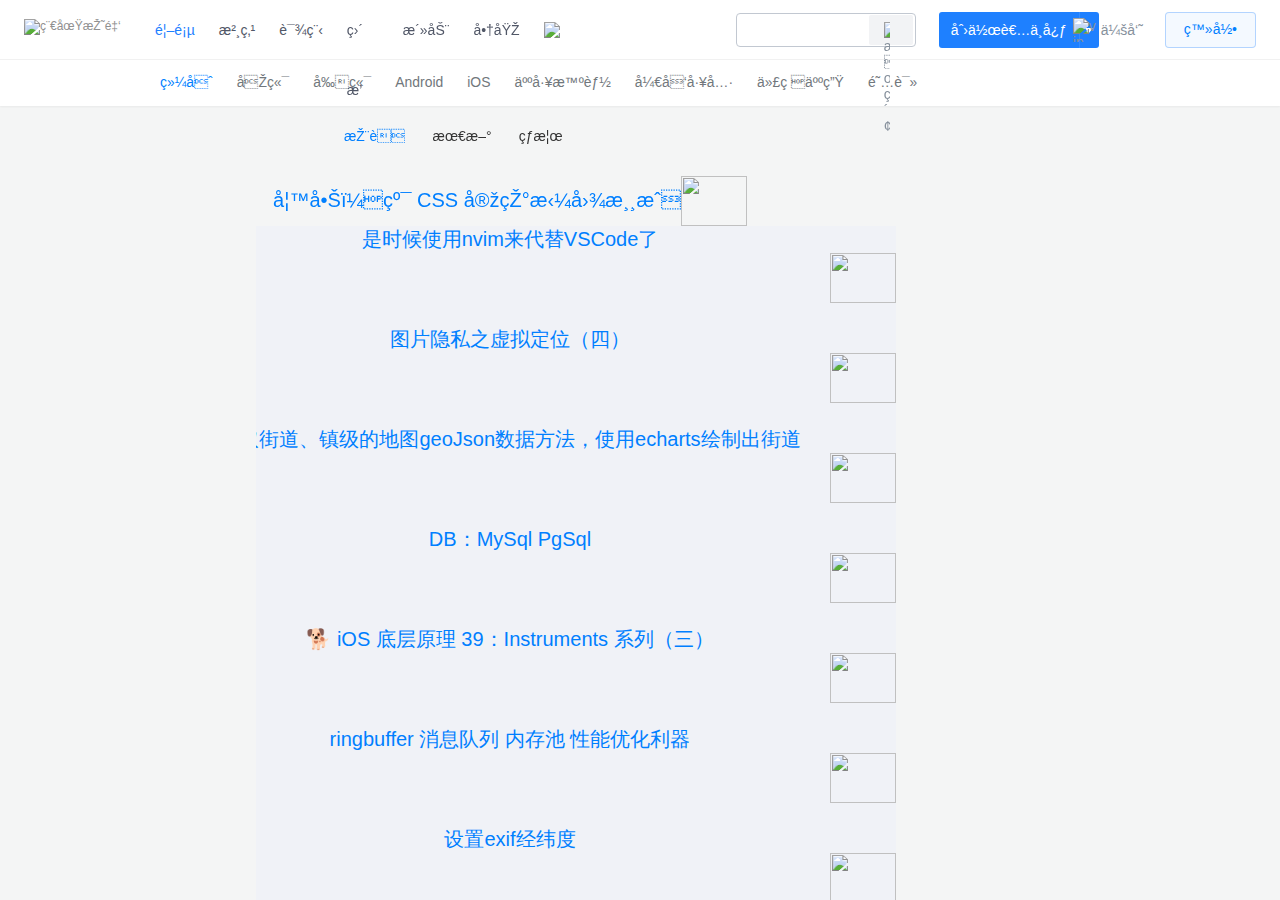
==== commit 4fb0c1fd: "Update vit.html" ====
--- a/vit.html
+++ b/vit.html
@@ -869,7 +869,10 @@
                 </div>
                   <div class="vue-m" >
                     
-                    <div class="row-content"><a href="reson.html" style="color:#007fff">inkun的自觉</a></div>
+                    <div class="row-content"><a href="reson.html" style="color:#007fff">
+                      妙啊！纯 CSS 实现拼图游戏</a>
+                    <img width="66" 
+                    height="50" src="https://p1-juejin.byteimg.com/tos-cn-i-k3u1fbpfcp/b5482a2915454bc1b4a3b5e2f06eb377~tplv-k3u1fbpfcp-zoom-crop-mark:3024:3024:3024:1702.awebp?" alt=""></div>
                     <div id="virtual-scroller"></div>
                     
                     <script src="./varac.js"></script>
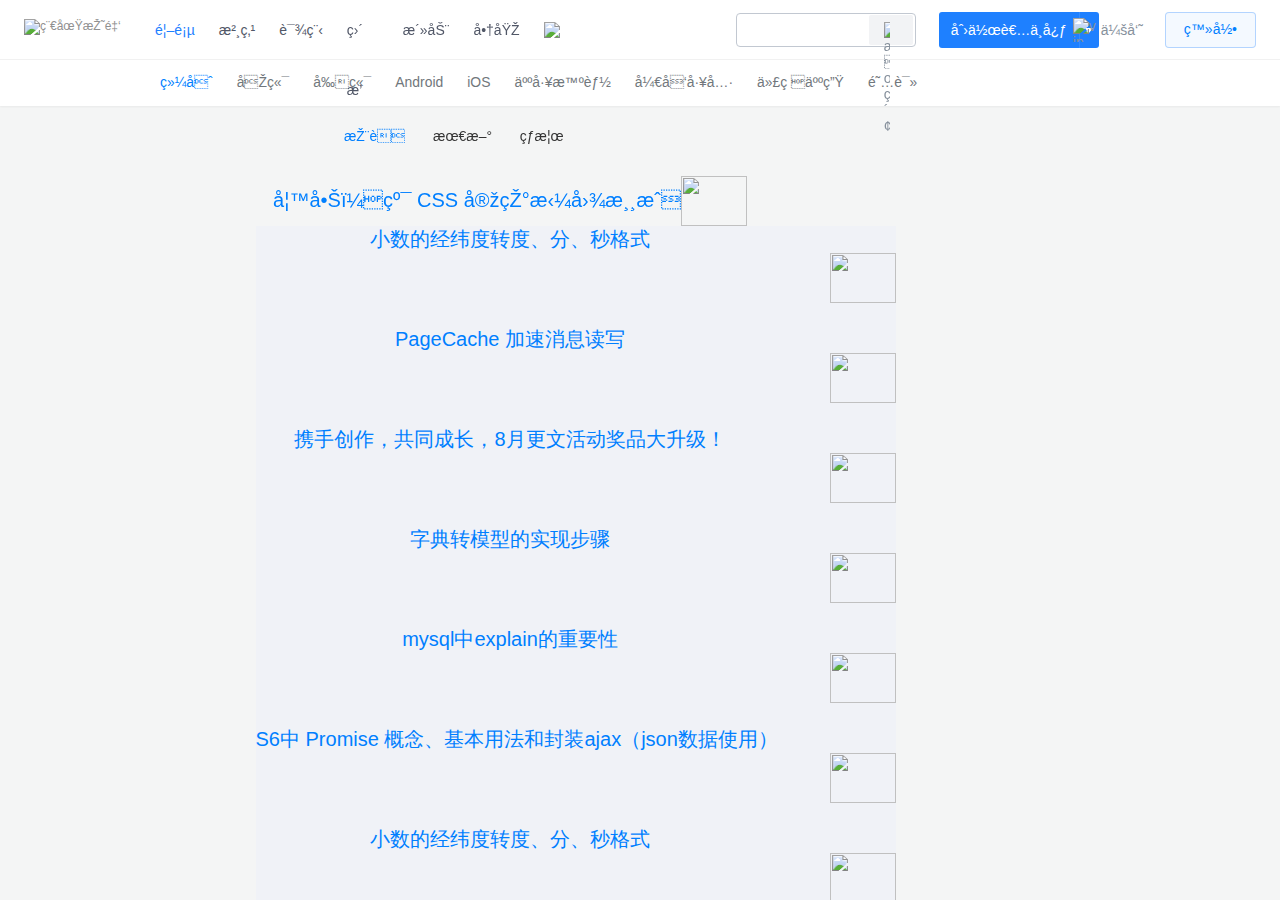
==== commit 29be7946: "Update vit.html" ====
--- a/vit.html
+++ b/vit.html
@@ -1,928 +1,1053 @@
 <!doctype html>
 <html data-n-head-ssr lang="zh" data-n-head="%7B%22lang%22:%7B%22ssr%22:%22zh%22%7D%7D">
-  <head >
-    <title>掘金</title>
-    
-    <!-- <meta data-n-head="ssr" charset="utf-8"><meta data-n-head="ssr" name="viewport" content="width=device-width, initial-scale=1, user-scalable=no, viewport-fit=cover">
-    <meta data-n-head="ssr" name="apple-itunes-app" content="app-id=987739104"><meta data-n-head="ssr" name="theme-color" content="#ffffff">
-    <meta data-n-head="ssr" name="msapplication-TileColor" content="#da532c">
-    <meta data-n-head="ssr" vmid="description" name="description" content="掘金是面向全球中文开发者的技术内容分享与交流平台。我们通过技术文章、沸点、课程、直播等产品和服务，打造一个激发开发者创作灵感，激励开发者沉淀分享，陪伴开发者成长的综合类技术社区。">
-    <meta data-n-head="ssr" vmid="keywords" name="keywords" content="掘金,稀土,Vue.js,前端面试题,Kotlin,ReactNative,Python"> -->
-    <!-- <link data-n-head="ssr" rel="preconnect" href="//lf3-cdn-tos.bytescm.com" crossorigin="anonymous">
-    <link data-n-head="ssr" rel="preconnect" href="//mcs.snssdk.com" crossorigin="anonymous">
-    <link data-n-head="ssr" rel="preconnect" href="//i.snssdk.com" crossorigin="anonymous">
-    <link data-n-head="ssr" rel="dns-prefetch" href="//lf3-cdn-tos.bytescm.com">
-    <link data-n-head="ssr" rel="dns-prefetch" href="//api.juejin.cn">
-    <link data-n-head="ssr" rel="dns-prefetch" href="//lf-cdn-tos.bytescm.com">
-    <link data-n-head="ssr" rel="dns-prefetch" href="//unpkg.byted-static.com">
-    <link data-n-head="ssr" rel="dns-prefetch" href="//p1-juejin.byteimg.com">
-    <link data-n-head="ssr" rel="dns-prefetch" href="//p3-juejin.byteimg.com">
-    <link data-n-head="ssr" rel="dns-prefetch" href="//p6-juejin.byteimg.com">
-    <link data-n-head="ssr" rel="dns-prefetch" href="//p9-juejin.byteimg.com">
-    <link data-n-head="ssr" rel="dns-prefetch" href="//p1-jj.byteimg.com">
-    <link data-n-head="ssr" rel="dns-prefetch" href="//mcs.snssdk.com">
-    <link data-n-head="ssr" rel="dns-prefetch" href="//i.snssdk.com">
-    <link data-n-head="ssr" rel="apple-touch-icon" sizes="180x180" href="https://lf3-cdn-tos.bytescm.com/obj/static/xitu_juejin_web//static/favicons/apple-touch-icon.png">
-    <link data-n-head="ssr" rel="icon" type="image/png" sizes="32x32" href="https://lf3-cdn-tos.bytescm.com/obj/static/xitu_juejin_web//static/favicons/favicon-32x32.png">
-    <link data-n-head="ssr" rel="icon" type="image/png" sizes="16x16" href="https://lf3-cdn-tos.bytescm.com/obj/static/xitu_juejin_web//static/favicons/favicon-16x16.png">
-    <link data-n-head="ssr" rel="mask-icon" href="https://lf3-cdn-tos.bytescm.com/obj/static/xitu_juejin_web//static/favicons/safari-pinned-tab.svg" color="#1E80FF">
-    <link data-n-head="ssr" rel="manifest" href="https://lf3-cdn-tos.bytescm.com/obj/static/xitu_juejin_web//static/favicons/site.webmanifest">
-    <link data-n-head="ssr" rel="search" title="掘金" href="https://lf3-cdn-tos.bytescm.com/obj/static/xitu_juejin_web//static/search.xml" type="application/opensearchdescription+xml">
-    <link data-n-head="ssr" rel="stylesheet" href="https://lf3-cdn-tos.bytescm.com/obj/static/xitu_juejin_web//static/ionicons/css/ionicons.min.css">
-    <link data-n-head="ssr" rel="stylesheet" href="https://lf3-cdn-tos.bytescm.com/obj/static/xitu_juejin_web//static/iconfont/index.css">
-    <link data-n-head="ssr" rel="stylesheet" href="https://lf3-cdn-tos.bytescm.com/obj/static/xitu_juejin_web//static/ionicons/iconfont.css">
-    <link data-n-head="ssr" rel="stylesheet" href="https://lf3-cdn-tos.bytescm.com/obj/static/xitu_juejin_web//static/bytedesign.min.css">
-    <link data-n-head="ssr" rel="canonical" href="https://juejin.cn"> -->
-    <!-- <script data-n-head="ssr" type="text/javascript" src="https://lf3-cdn-tos.bytescm.com/obj/rc-web-sdk/acrawler.js"></script>
-    <script data-n-head="ssr" type="application/ld+json">
-        {"@context":"https://schema.org","@type":"WebSite","url":"https://juejin.cn/",
-        "potentialAction":{"@type":"SearchAction","target":"https://juejin.cn/search?query={search_term_string}",
-        "query-input":"required name=search_term_string"}}
-    </script>
-    <link rel="preload" href="//lf3-cdn-tos.bytescm.com/obj/static/xitu_juejin_web/45d0445.js" as="script">
-    <link rel="preload" href="//lf3-cdn-tos.bytescm.com/obj/static/xitu_juejin_web/0614098.js" as="script">
-    <link rel="preload" href="//lf3-cdn-tos.bytescm.com/obj/static/xitu_juejin_web/d4bc1e0.js" as="script">
-    <link rel="preload" href="//lf3-cdn-tos.bytescm.com/obj/static/xitu_juejin_web/1147378.js" as="script">
-    <link rel="preload" href="//lf3-cdn-tos.bytescm.com/obj/static/xitu_juejin_web/d0bd71e.js" as="script">
-    <link rel="preload" href="//lf3-cdn-tos.bytescm.com/obj/static/xitu_juejin_web/c2510de.js" as="script">
-    <link rel="preload" href="//lf3-cdn-tos.bytescm.com/obj/static/xitu_juejin_web/b477cb4.js" as="script"> -->
-    <link rel="stylesheet" href="./style.css">
-    <style type="text/css">
+	<head>
+		<title>
+			掘金
+		</title>
+		<!-- <meta data-n-head="ssr" charset="utf-8"><meta data-n-head="ssr" name="viewport" content="width=device-width, initial-scale=1, user-scalable=no, viewport-fit=cover">
+		<meta data-n-head="ssr" name="apple-itunes-app" content="app-id=987739104"><meta data-n-head="ssr" name="theme-color" content="#ffffff">
+		<meta data-n-head="ssr" name="msapplication-TileColor" content="#da532c">
+		<meta data-n-head="ssr" vmid="description" name="description" content="掘金是面向全球中文开发者的技术内容分享与交流平台。我们通过技术文章、沸点、课程、直播等产品和服务，打造一个激发开发者创作灵感，激励开发者沉淀分享，陪伴开发者成长的综合类技术社区。">
+		<meta data-n-head="ssr" vmid="keywords" name="keywords" content="掘金,稀土,Vue.js,前端面试题,Kotlin,ReactNative,Python"> -->
+		<!-- <link data-n-head="ssr" rel="preconnect" href="//lf3-cdn-tos.bytescm.com"
+		crossorigin="anonymous">
+		<link data-n-head="ssr" rel="preconnect" href="//mcs.snssdk.com" crossorigin="anonymous">
+		<link data-n-head="ssr" rel="preconnect" href="//i.snssdk.com" crossorigin="anonymous">
+		<link data-n-head="ssr" rel="dns-prefetch" href="//lf3-cdn-tos.bytescm.com">
+		<link data-n-head="ssr" rel="dns-prefetch" href="//api.juejin.cn">
+		<link data-n-head="ssr" rel="dns-prefetch" href="//lf-cdn-tos.bytescm.com">
+		<link data-n-head="ssr" rel="dns-prefetch" href="//unpkg.byted-static.com">
+		<link data-n-head="ssr" rel="dns-prefetch" href="//p1-juejin.byteimg.com">
+		<link data-n-head="ssr" rel="dns-prefetch" href="//p3-juejin.byteimg.com">
+		<link data-n-head="ssr" rel="dns-prefetch" href="//p6-juejin.byteimg.com">
+		<link data-n-head="ssr" rel="dns-prefetch" href="//p9-juejin.byteimg.com">
+		<link data-n-head="ssr" rel="dns-prefetch" href="//p1-jj.byteimg.com">
+		<link data-n-head="ssr" rel="dns-prefetch" href="//mcs.snssdk.com">
+		<link data-n-head="ssr" rel="dns-prefetch" href="//i.snssdk.com">
+		<link data-n-head="ssr" rel="apple-touch-icon" sizes="180x180" href="https://lf3-cdn-tos.bytescm.com/obj/static/xitu_juejin_web//static/favicons/apple-touch-icon.png">
+		<link data-n-head="ssr" rel="icon" type="image/png" sizes="32x32" href="https://lf3-cdn-tos.bytescm.com/obj/static/xitu_juejin_web//static/favicons/favicon-32x32.png">
+		<link data-n-head="ssr" rel="icon" type="image/png" sizes="16x16" href="https://lf3-cdn-tos.bytescm.com/obj/static/xitu_juejin_web//static/favicons/favicon-16x16.png">
+		<link data-n-head="ssr" rel="mask-icon" href="https://lf3-cdn-tos.bytescm.com/obj/static/xitu_juejin_web//static/favicons/safari-pinned-tab.svg" color="#1E80FF">
+		<link data-n-head="ssr" rel="manifest" href="https://lf3-cdn-tos.bytescm.com/obj/static/xitu_juejin_web//static/favicons/site.webmanifest">
+		<link data-n-head="ssr" rel="search" title="掘金" href="https://lf3-cdn-tos.bytescm.com/obj/static/xitu_juejin_web//static/search.xml" type="application/opensearchdescription+xml">
+		<link data-n-head="ssr" rel="stylesheet" href="https://lf3-cdn-tos.bytescm.com/obj/static/xitu_juejin_web//static/ionicons/css/ionicons.min.css">
+		<link data-n-head="ssr" rel="stylesheet" href="https://lf3-cdn-tos.bytescm.com/obj/static/xitu_juejin_web//static/iconfont/index.css">
+		<link data-n-head="ssr" rel="stylesheet" href="https://lf3-cdn-tos.bytescm.com/obj/static/xitu_juejin_web//static/ionicons/iconfont.css">
+		<link data-n-head="ssr" rel="stylesheet" href="https://lf3-cdn-tos.bytescm.com/obj/static/xitu_juejin_web//static/bytedesign.min.css">
+		<link data-n-head="ssr" rel="canonical" href="https://juejin.cn"> -->
+		<!-- <script data-n-head="ssr" type="text/javascript" src="https://lf3-cdn-tos.bytescm.com/obj/rc-web-sdk/acrawler.js"></script>
+		<script data-n-head="ssr" type="application/ld+json">
+		{"@context":"https://schema.org","@type":"WebSite","url":"https://juejin.cn/",
+		"potentialAction":{"@type":"SearchAction","target":"https://juejin.cn/search?query={search_term_string}",
+		"query-input":"required name=search_term_string"}}
+		</script>
+		<link rel="preload" href="//lf3-cdn-tos.bytescm.com/obj/static/xitu_juejin_web/45d0445.js" as="script">
+		<link rel="preload" href="//lf3-cdn-tos.bytescm.com/obj/static/xitu_juejin_web/0614098.js" as="script">
+		<link rel="preload" href="//lf3-cdn-tos.bytescm.com/obj/static/xitu_juejin_web/d4bc1e0.js" as="script">
+		<link rel="preload" href="//lf3-cdn-tos.bytescm.com/obj/static/xitu_juejin_web/1147378.js" as="script">
+		<link rel="preload" href="//lf3-cdn-tos.bytescm.com/obj/static/xitu_juejin_web/d0bd71e.js" as="script">
+		<link rel="preload" href="//lf3-cdn-tos.bytescm.com/obj/static/xitu_juejin_web/c2510de.js" as="script">
+		<link rel="preload" href="//lf3-cdn-tos.bytescm.com/obj/static/xitu_juejin_web/b477cb4.js" as="script"> -->
+		<link rel="stylesheet" href="./style.css">
+		<style type="text/css">
+			.vue-m{ overflow: auto; position:absolute; right:30%;left:20%; margin-top:
+			10px; }; .oleft{ overflow: auto; position:absolute; right:78%;left:10%;
+			margin-top: 10px; } /* #to3{ color:blueviolet; font-size: larger; } */
+			/* .vue-m>.to3{ color:blue; } */ /* li{ height: 100%; align-items: center;
+			display: flex; flex-shrink: 0; font-size: 1.16rem; color:blue; padding:
+			0 1rem; display: inline; } */
+		</style>
+		;
+		<style data-vue-ssr-id="6d4e8b07:0 dc62fca8:0 6094b2f2:0 5a33e268:0 7c2e53a6:0 4d2a2c9a:0 cda37c8e:0 7de11110:0 71121f30:0 0a7a11de:0 8d8ea58e:0 77cb5f87:0 1d78a6b0:0 5da4be34:0 74da3a18:0 6ebc0f14:0 50387640:0">
+			html{font-family:sans-serif;-ms-text-size-adjust:100%;-webkit-text-size-adjust:100%}
+			body{margin:0}; .content-z{ width: 200px; height: 900px; }; article,aside,details,figcaption,figure,footer,header,main,menu,nav,section{display:block}
+			summary{cursor:pointer} audio,canvas,progress,video{display:inline-block}
+			audio:not([controls]){display:none;height:0} progress{vertical-align:baseline}[hidden],
+			template{display:none} a{background-color:transparent;-webkit-text-decoration-skip:objects}
+			a:active,a:hover{outline-width:0} abbr[title]{border-bottom:none;text-decoration:underline;-webkit-text-decoration:underline
+			dotted;text-decoration:underline dotted} b,strong{font-weight:inherit;font-weight:bolder}
+			dfn{font-style:italic} h1{font-size:2em;margin:.67em 0} mark{background-color:#ff0;color:#000}
+			small{font-size:80%} sub,sup{font-size:75%;line-height:0;position:relative;vertical-align:baseline}
+			sub{bottom:-.25em} sup{top:-.5em} img{border-style:none} svg:not(:root){overflow:hidden}
+			code,kbd,pre,samp{font-family:monospace,monospace;font-size:1em} figure{margin:1em
+			40px} hr{box-sizing:content-box;height:0;overflow:visible} button,input,select,textarea{font:inherit;margin:0}
+			optgroup{font-weight:700} button,input{overflow:visible} button,select{text-transform:none}
+			[type=reset],[type=submit],button,html [type=button]{-webkit-appearance:button}
+			[type=button]::-moz-focus-inner,[type=reset]::-moz-focus-inner,[type=submit]::-moz-focus-inner,button::-moz-focus-inner{border-style:none;padding:0}
+			[type=button]:-moz-focusring,[type=reset]:-moz-focusring,[type=submit]:-moz-focusring,button:-moz-focusring{outline:1px
+			dotted ButtonText} fieldset{border:1px solid silver;margin:0 2px;padding:.35em
+			.625em .75em} legend{box-sizing:border-box;color:inherit;display:table;max-width:100%;padding:0;white-space:normal}
+			textarea{overflow:auto} [type=checkbox],[type=radio]{box-sizing:border-box;padding:0}
+			[type=number]::-webkit-inner-spin-button,[type=number]::-webkit-outer-spin-button{height:auto}
+			[type=search]{-webkit-appearance:textfield;outline-offset:-2px} [type=search]::-webkit-search-cancel-button,[type=search]::-webkit-search-decoration{-webkit-appearance:none}
+			::-webkit-input-placeholder{color:inherit;opacity:.54} ::-webkit-file-upload-button{-webkit-appearance:button;font:inherit}
+			.markdown-body embed,.markdown-body iframe,.markdown-body img:not(.equation),.markdown-body
+			video{max-width:100%!important;margin:0} .markdown-body li{list-style:inherit}
+			.markdown-body img.equation{margin:0 .1em;max-width:100%!important;vertical-align:middle}
+			.markdown-body pre{position:relative} .markdown-body pre>code.hljs[lang]:before{content:attr(lang);position:absolute;right:15px;top:2px;color:hsla(0,0%,54.9%,.8)}
+			.markdown-body pre>code.hljs[lang][lang=bash]:before{content:""} .markdown-body
+			pre>code.copyable .copy-code-btn{position:absolute;top:6px;right:15px;font-size:12px;line-height:1;cursor:pointer;color:hsla(0,0%,54.9%,.8);transition:color
+			.1s} .markdown-body pre>code.copyable .copy-code-btn:hover{color:#8c8c8c}.markdown-body
+			pre>code.copyable.hljs[lang]:before{right:70px}.markdown-body pre pre>code
+			.copy-code-btn{display:none} .markdown-body pre pre>code.hljs[lang]:before{top:2px;right:15px}
+			#nprogress{pointer-events:none} #nprogress .bar{background:#007fff;position:fixed;z-index:1031;top:0;left:0;width:100%;height:2px}
+			#nprogress .peg{display:block;position:absolute;right:0;width:100px;height:100%;box-shadow:0
+			0 10px #007fff,0 0 5px #007fff;opacity:1;transform:rotate(3deg) translateY(-4px)}
+			.nprogress-custom-parent{overflow:hidden;position:relative} .nprogress-custom-parent
+			#nprogress .bar,.nprogress-custom-parent #nprogress .spinner{position:absolute}
+			@-webkit-keyframes nprogress-spinner{0%{transform:rotate(0deg)}to{transform:rotate(1turn)}}
+			@keyframes nprogress-spinner{0%{transform:rotate(0deg)}to{transform:rotate(1turn)}}
+			body{font-size:12px;line-height:normal} a,button,input{margin:initial}
+			#juejin{overflow-x:visible;overflow-x:initial} html{font-size:12px;word-break:break-word;text-rendering:optimizeLegibility;color:#333;background-color:#f4f5f5}
+			html.white{background-color:#fff} bodyhtml{ -webkit-font-smoothing:unset!important;font-family:-apple-system,system-ui,Segoe
+			UI,Roboto,Ubuntu,Cantarell,Noto Sans,、 sans-serif,BlinkMacSystemFont,"Helvetica
+			Neue","PingFang SC","Hiragino Sans GB","Microsoft YaHei",Arial!important
+			} body{word-break:break-word;overflow-y:scroll} a{text-decoration:none;cursor:pointer;color:#909090}
+			a:hover{color:#007fff} button{list-style:1} button:disabled{cursor:not-allowed}
+			button.disabled,button.disabled:hover{background-color:#d2d2d2;cursor:not-allowed}
+			ul{padding:0;margin:0} li{list-style:none} #juejin-seo-meta{display:none}
+			.container{position:relative;margin:0 auto;width:100%;max-width:960px}
+			.container:after{display:table;content:"";clear:both} .hidden{display:none}
+			.root-view-bg{position:fixed;top:0;left:0;right:0;bottom:0;pointer-events:none;z-index:-1}
+			.shadow{box-shadow:0 1px 2px 0 rgba(0,0,0,.05)} .align-center{text-align:center}
+			.align-right{text-align:right} .align-middle{vertical-align:middle} .center{margin-left:auto;margin-right:auto}
+			.text-normal{color:#333} .text-muted{color:#666} .text-muted1{color:#909090}
+			.text-muted2{color:#838383} .text-gray{color:#909090} .text-light{color:#d2d2d2}
+			.text-blue{color:#007fff} .text-blue-hover{color:#0371df} .text-green{color:#37c700}
+			.text-green-hover{color:#3cb40e} .text-orange{color:#ff8900} .text-red{color:#e22323}
+			.text-a,.text-link{cursor:pointer;color:#333} @include transition(color
+			$speed-normal); .text-a:active,.text-a:hover,.text-link:active,.text-link:hover{color:#275b8c}
+			.text-link{color:#259} .text-pointer{cursor:pointer} .line-wrap{white-space:pre-wrap;word-break:break-all}
+			.ellipsis{white-space:nowrap;overflow:hidden;text-overflow:ellipsis} .text-bold,b,strong{font-weight:700}
+			.view-nav{position:fixed;top:5rem;width:100%;height:3.833rem;z-index:100;box-shadow:0
+			1px 2px 0 rgba(0,0,0,.05);transition:all .2s;transform:translateZ(0)} .view-nav,.view-nav:before{left:0;background-color:#fff}
+			.view-nav:before{content:"";position:absolute;right:0;bottom:0;height:200%;z-index:-1}
+			.view-nav.top{transform:translate3d(0,-5rem,0)} .view-nav .nav-list{max-width:960px;height:100%;margin:auto;display:flex;align-items:center;line-height:1}
+			.view-nav .nav-list .nav-item{height:100%;align-items:center;display:flex;flex-shrink:0;font-size:1.16rem;color:#71777c;padding:0
+			1rem} .view-nav .nav-list .nav-item:first-child{padding:0 1rem 0 0}.view-nav
+			.nav-list .nav-item:last-child{padding:0 0 0 1rem} .view-nav .nav-list
+			.nav-item.active,.view-nav .nav-list .nav-item:hover{color:#007fff} .view-nav
+			.nav-list .nav-item a{color:inherit} .nav-item{position:relative;cursor:pointer}
+			.nav-item>a:before{content:"";position:absolute;top:0;right:0;bottom:0;left:0}
+			@media (max-width:980px){.view-nav .nav-list{width:auto;overflow-x:auto}
+			.view-nav .nav-list .nav-item:first-child,.view-nav .nav-list .nav-item:last-child{padding:0
+			1.5rem}} .list-header{padding:1.3rem 1rem;border-bottom:1px solid hsla(0,0%,59.2%,.1)}
+			.list-header .list-nav,.list-header .nav-list{display:flex;justify-content:space-between}
+			.list-header .nav-list{align-items:center;line-height:1} .list-header .nav-list
+			.nav-item.active a,.list-header .nav-list .nav-item a:hover{color:#007fff}
+			.list-header .left .nav-item{padding:0 1.2rem;font-size:1.16rem;border-right:1px
+			solid hsla(0,0%,59.2%,.2)} .list-header .left .nav-item:last-child{border:none}
+			.list-header .right .nav-item{font-size:1.16rem;padding:0 .7rem;position:relative}
+			.list-header .right .nav-item:not(:last-child):after{ width:2px;height:2px;border-radius:50%;transform:translate(-50%,-50%);content:"";position:absolute;left:100%;top:50%;
+			background-color:#2b445d;transform:translateY(-50%);opacity:.5 } @media
+			(max-width:600px){.list-header .right{display:none}} .button,button{ -webkit-appearance:none;-moz-appearance:none;appearance:none;background-color:#007fff;color:#fff;border-radius:2px;
+			border:none;padding:.5rem 1.3rem;outline:none;transition:background-color
+			.3s,color .3s;cursor:pointer } .button:hover,button:hover{background-color:#0371df;color:#fff}
+			i+span{margin-left:.6rem} button+button{margin-left:.8rem} .subscribe-btn{border:1px
+			solid #37c700;background-color:#fff;color:#37c700;margin:1rem auto;font-size:1.1rem}
+			.subscribe-btn:hover{background-color:#fff;color:#3cb40e;border-color:#3cb40e}
+			.subscribe-btn.subscribed{background-color:#37c700;color:#fff} .subscribe-btn.subscribed:hover{background-color:#3cb40e}
+			.radio-group{cursor:pointer;display:flex;align-items:center;font-size:14px}
+			.radio-group .radio-label{margin-left:6px}input[type=radio]{ width:16px;height:16px;border:1px
+			solid #bfcbd9;border-radius:50%;background-color:#fff;cursor:pointer; box-sizing:border-box;position:relative;outline:none;-webkit-appearance:none;-moz-appearance:none;appearance:none
+			} input[type=radio]:after{ width:6px;height:6px;border-radius:50%;background-color:#fff;content:"";position:absolute;left:50%;top:50%;
+			transform:translate(-50%,-50%) scale(0);transition:transform .15s cubic-bezier(.71,-.46,.88,.6)
+			} input[type=radio]:checked{border-color:#20a0ff;background:#3a9afc} input[type=radio]:checked:after{transform:translate(-50%,-50%)
+			scale(1)} input[type=radio]:disabled{background-color:#eef1f6;border-color:#d1dbe5;cursor:not-allowed}
+			input[type=radio]:disabled:checked{border-color:#d1dbe5;background-color:#d1dbe5}
+			input[name=registerSmsCode]::-webkit-contacts-auto-fill-button{display:none;visibility:hidden}
+			.editable,input[type=password],input[type=text],input[type=url],textarea{
+			resize:none;outline:none;width:100%;display:block;box-shadow:none;border:1px
+			solid #ddd;border-radius:2px; transition:border .3s;background-color:#fff;box-sizing:border-box
+			} .aside-top-section{ background-color:#fff;box-shadow:0 1px 2px 0 rgba(0,0,0,.05);border-radius:2px;margin-bottom:1.3rem;
+			font-size:1.16rem;line-height:1.29;color:#333 } .aside-top-section .aside-header{padding:1rem
+			1.3rem;border-bottom:1px solid hsla(0,0%,59.2%,.1);color:#333;font-size:1.16rem}
+			.aside-top-section .aside-list{padding:1rem 1.3rem} .aside-top-section
+			.aside-list .item{margin-bottom:1.5rem} .busy-icon:before{-webkit-animation:busy-ani
+			1s linear infinite;animation:busy-ani 1s linear infinite} @-webkit-keyframes
+			busy-ani{to{transform:rotate(1turn)}} @keyframes busy-ani{to{transform:rotate(1turn)}}
+			@-webkit-keyframes skeleton-keyframes{0%{background-position:0 0}to{background-position:480px
+			0}} div.byte-notification-message{top:80px!important} div.byte-notification-message
+			.byte-message--success,div.byte-notification-message .byte-message--warning{
+			border:1px solid #e4e6eb;box-shadow:0 4px 10px rgba(0,0,0,.1) } div.byte-message{box-sizing:border-box;font-size:14px;color:#252933}
+			div.byte-message .byte-message__content{margin:0}div.byte-message .byte-message__content
+			a{color:#1e80ff} div.byte-tooltip{padding:12px;border-radius:4px;font-size:12px;line-height:20px}
+			div.byte-tooltip--dark{background:#000;opacity:.8;box-shadow:0 4px 8px
+			rgba(0,0,0,.16)} div.byte-tooltip--light{background:var(--juejin-popup);color:var(--juejin-font-2)}
+			.byte-tab-nav--active:hover,div.byte-tab-nav .byte-tab-nav__item.byte-tab-nav--active{color:#1d7dfa;font-weight:500}
+			div.byte-tab-nav .byte-tab-nav__item:hover{color:#1d7dfa;font-weight:400}
+			div.byte-tab-nav div.byte-tab-nav__item{color:#86909c} div .byte-pagination{text-align:center}
+			ul .byte-pagination__item[disabled]{background-color:#fff} ul .byte-pagination__item{background-color:#fff;padding:0;margin-left:8px}
+			ul .byte-pagination__item--active,ul .byte-pagination__item:hover{color:#1e80ff;background-color:#eaf2ff}
+			.byte-menu .byte-menu-item--active{font-weight:400} .byte-menu .byte-menu-item--active,.byte-menu
+			.byte-submenu--active{color:var(--juejin-font-brand1-normal)} .byte-menu
+			.byte-menu-item--active .icon path[fill], .byte-menu .byte-menu-item--active
+			.icon rect,.byte-menu .byte-submenu--active .icon path[fill], .byte-menu
+			.byte-submenu--active .icon rect{fill:var(--juejin-font-brand1-normal)}
+			.byte-menu .byte-menu-item--active .byte-submenu__title, .byte-menu .byte-menu-item--active
+			.title:not(.fake-menu), .byte-menu .byte-submenu--active .byte-submenu__title,
+			.byte-menu .byte-submenu--active .title:not(.fake-menu){color:var(--juejin-font-brand1-normal)}
+			.byte-menu .byte-menu-item--active .byte-submenu__title .icon path[fill],
+			.byte-menu .byte-menu-item--active .byte-submenu__title .icon rect,.byte-menu
+			.byte-menu-item--active .title:not(.fake-menu) .icon path[fill], .byte-menu
+			.byte-menu-item--active .title:not(.fake-menu) .icon rect, .byte-menu .byte-submenu--active
+			.byte-submenu__title .icon path[fill], .byte-menu .byte-submenu--active
+			.byte-submenu__title .icon rect, .byte-menu .byte-submenu--active .title:not(.fake-menu)
+			.icon path[fill], .byte-menu .byte-submenu--active .title:not(.fake-menu)
+			.icon rect{fill:var(--juejin-font-brand1-normal)}.byte-menu .byte-submenu__title{border:none;margin:0
+			8px} .byte-menu .byte-menu-item:hover,.byte-menu .byte-submenu__title:hover{color:var(--juejin-font-brand1-normal)}
+			.byte-menu .byte-menu-item:hover .icon path[fill], .byte-menu .byte-menu-item:hover
+			.icon rect, .byte-menu .byte-submenu__title:hover .icon path[fill], .byte-menu
+			.byte-submenu__title:hover .icon rect{fill:var(--juejin-font-brand1-normal)}
+			.byte-menu .byte-submenu .byte-menu-item:hover,.byte-menu .byte-submenu
+			.byte-submenu__title:hover{ color:var(--juejin-font-brand1-normal);background-color:#fafafa
+			} .byte-menu .byte-menu-item,.byte-menu .byte-submenu .item.byte-menu-item,.byte-menu
+			.byte-submenu .item.byte-submenu__title{ margin:0 8px;border:none;text-indent:-1px
+			} .byte-menu .byte-menu-item--active,.byte-menu .byte-submenu .item.byte-menu-item--active{
+			font-weight:400;color:var(--juejin-font-brand1-normal);background-color:#e8f3ff;border:none
+			} div.byte-modal .byte-modal__content{padding:0;overflow:auto;width:400px;border-radius:4px}
+			div.byte-modal .byte-modal__content .byte-modal__header{padding:16px 20px;border-bottom:1px
+			solid #e4e6eb} div.byte-modal .byte-modal__content .byte-modal__body,div.byte-modal
+			.byte-modal__content .byte-modal__footer{padding:0 20px} div.byte-modal
+			.byte-modal__content .byte-modal__footer{ margin-bottom:16px } div.byte-modal
+			.byte-modal__content .byte-modal-confirm{display:flex;flex-direction:column;align-items:center}
+			div.byte-modal .byte-modal__content .byte-modal-confirm .byte-modal-confirm__head{
+			display:flex;align-items:center;padding:24px 0;margin:0 } div.byte-modal
+			.byte-modal__content .byte-modal-confirm .byte-modal-confirm__head i{height:17.5px;width:17.5px;color:#1e80ff}
+			div.byte-modal .byte-modal__content .byte-modal-confirm .byte-modal-confirm__head
+			.byte-modal-confirm__head--title{ font-weight:500;font-size:16px;line-height:24px;color:#252933;padding-left:9px;width:auto
+			} div.byte-modal .byte-modal__content .byte-modal-confirm .byte-modal-confirm__body{
+			font-size:14px;line-height:22px;text-align:center;color:#252933 } div.byte-modal
+			.byte-modal__content .byte-modal-confirm .byte-modal-confirm__footer{padding-top:24px;padding-bottom:32px;margin:0}
+			div.byte-modal .byte-modal__content .byte-modal-confirm .byte-modal-confirm__footer
+			button+button{ margin-left:12px } div.byte-modal .byte-modal__content .byte-modal-confirm
+			.byte-modal-confirm__footer button{padding:0 19px;height:34px} div.byte-modal
+			.byte-modal__content .byte-modal-confirm .byte-modal-confirm__footer .byte-btn--primary{
+			background:#1e80ff!important } body{ --juejin-layer-golden-1:#faf3e5;--juejin-layer-golden-2:#f6e7cb;--juejin-component-hover:#e4e6eb;
+			--juejin-gradientgold_normal_start:#fde8c3;--juejin-gradientgold_normal_end:#edd3a7;
+			--juejin-gradientgold_hover_start:#f1dfc0;--juejin-gradientgold_hover_end:#e6c99b;
+			--juejin-gradientgold_click_start:#e9d5b3;--juejin-gradientgold_click_end:#dac29a;
+			--juejin-layer_loading_start:rgba(228,230,235,0);--juejin-layer_loading_end:rgba(228,230,235,0.5);
+			--juejin-layer_golden_2:#faf3e5;--juejin-font_golden_4:#7e5d25;--juejin-font-golden-1:#7e5d25;
+			--juejin-font-golden-2:#8a795c;--juejin-font-golden-3:#d6b885;--juejin-gray-0:#fff;
+			--juejin-gray-1-1:#e4e6eb;--juejin-gray-1-2:rgba(228,230,235,0.5);--juejin-gray-1-3:#e4e6eb;
+			--juejin-gray-2:#f2f3f5;--juejin-gray-3:#f7f8fa;--juejin-background:#f2f3f5;
+			--juejin-layer-1:#fff;--juejin-layer-2-1:#f7f8fa;--juejin-layer-2-2:rgba(247,248,250,0.7);
+			--juejin-layer-3-fill:#f2f3f5;--juejin-layer-3-border:#e4e6eb;--juejin-layer-4-dropdown:#fff;
+			--juejin-layer-5:#fff;--juejin-brand-1-normal:#1e80ff;--juejin-brand-2-hover:#1171ee;
+			--juejin-brand-3-click:#0060dd;--juejin-brand-4-disable:#abcdff;--juejin-brand-5-light:#eaf2ff;
+			--juejin-mask-1:rgba(0,0,0,0.4);--juejin-mask-2:#fff;--juejin-mask-3:none;
+			--juejin-brand-fill1-normal:rgba(30,128,255,0.05);--juejin-brand-fill2-hover:rgba(30,128,255,0.1);
+			--juejin-brand-fill3-click:rgba(30,128,255,0.2);--juejin-brand-stroke1-normal:rgba(30,128,255,0.3);
+			--juejin-brand-stroke2-hover:rgba(30,128,255,0.45);--juejin-brand-stroke3-click:rgba(30,128,255,0.6);
+			--juejin-font_danger:#ff5132;--juejin-font-1:#252933;--juejin-font-2:#515767;--juejin-font-3:#8a919f;
+			--juejin-font-4:#c2c8d1;--juejin-font-brand1-normal:#1e80ff;--juejin-font-brand2-hover:#1171ee;
+			--juejin-font-brand3-click:#0060dd;--juejin-font-brand4-disable:#abcdff;--juejin-font-success:#2bb91b;
+			--juejin-font-warning:#ff8412;--juejin-font-danger:#ff5132;--juejin-font-white-disable:#fff;--juejin-font-white:#fff;
+			--juejin-success-1-normal:#00b453;--juejin-success-2-deep:#00964e;--juejin-success-3-light:#e2faed;
+			--juejin-warning-1-normal:#ff7426;--juejin-warning-2-deep:#e05e00; --juejin-warning-3-light:#fff3e5;--juejin-danger-1-normal:#f64242;
+			--juejin-danger-2-deep:#cb2634;--juejin-danger-3-light:#fff2ff;--juejin-sub-1-purple:#9f54ff;
+			--juejin-sub-2-blue:#57a0ff;--juejin-sub-3-cyan:#5ad7ff;--juejin-sub-4-green:#33d790;
+			--juejin-sub-5-yellow:#ffcc15;--juejin-sub-6-orange:#ff834e;--juejin-sub-7-red:#ff5e54;
+			--juejin-coupon_1_button:#f64242;--juejin-coupon_1_button_disable:#faa0a0;--juejin-coupon_2_card:rgba(255,245,244,0.7);
+			--juejin-coupon_3_stroke:rgba(246,66,66,0.2);--juejin-navigation:#fff;--juejin-shade-1:rgba(0,0,0,0.4);
+			--juejin-shade-2:rgba(0,0,0,0.6);--juejin-popup:#fff;--juejin-popover:rgba(0,0,0,0.8);
+			--juejin-sheets:#f7f8fa;--juejin-coupon-button:#f64242; --juejin-coupon-button-disable:#faa0a0;--juejin-coupon-card:rgba(255,245,244,0.7);--juejin-layer-loading-start:#e4e6eb;
+			--juejin-layer-loading-end:rgba(228,230,235,0.5);--juejin-font-priv-hint:#916be1;--juejin-background-jscore-radar:#232323
+			} @keyframes skeleton-keyframes{0%{background-position:0 0}to{background-position:480px
+			0}} body[data-theme=dark]{ --juejin-layer-golden-1:rgba(209,171,97,0.23);--juejin-layer-golden-2:rgba(237,211,167,0.4);
+			--juejin-component-hover:hsla(0,0%,100%,0.2);--juejin-gradientgold_normal_start:#fde8c3;
+			--juejin-gradientgold_normal_end:#edd3a7;--juejin-gradientgold_hover_start:#f1dfc0;
+			--juejin-gradientgold_hover_end:#e6c99b;--juejin-gradientgold_click_start:#e9d5b3;
+			--juejin-gradientgold_click_end:#dac29a;--juejin-layer_loading_start:hsla(0,0%,100%,0);
+			--juejin-layer_loading_end:hsla(0,0%,100%,0.2);--juejin-layer_golden_2:rgba(209,171,97,0.12);
+			--juejin-font_golden_4:#7e5d25;--juejin-font-golden-1:#edd3a7;--juejin-font-golden-2:#bea985;
+			--juejin-font-golden-3:#8e7f64;--juejin-gray-0:#000;--juejin-gray-1-1:hsla(0,0%,100%,0.2);
+			--juejin-gray-1-2:hsla(0,0%,100%,0.1);--juejin-gray-1-3:#464646;--juejin-gray-2:hsla(0,0%,100%,0.12);
+			--juejin-gray-3:hsla(0,0%,100%,0.08);--juejin-background:#000;--juejin-layer-1:#181818;
+			--juejin-layer-2-1:hsla(0,0%,100%,0.08);--juejin-layer-2-2:hsla(0,0%,100%,0.08);
+			--juejin-layer-3-fill:hsla(0,0%,100%,0.08);--juejin-layer-3-border:hsla(0,0%,100%,0.2);
+			--juejin-layer-4-dropdown:#2f2f2f;--juejin-layer-5:hsla(0,0%,100%,0.12);--juejin-brand-1-normal:#2986ff;
+			--juejin-brand-2-hover:#1473ed;--juejin-brand-3-click:#0563dd;--juejin-brand-4-disable:rgba(41,134,255,0.4);
+			--juejin-brand-5-light:rgba(30,128,255,0.2);--juejin-mask-1:hsla(0,0%,100%,0.4);--juejin-mask-2:#282828;
+			--juejin-mask-3:rgba(0,0,0,0.05);--juejin-brand-fill1-normal:rgba(41,134,255,0.15);
+			--juejin-brand-fill2-hover:rgba(20,115,237,0.25);--juejin-brand-fill3-click:rgba(5,99,221,0.35);
+			--juejin-brand-stroke1-normal:rgba(41,134,255,0.4);--juejin-brand-stroke2-hover:rgba(20,115,237,0.6);
+			--juejin-brand-stroke3-click:rgba(5,99,221,0.6);--juejin-font_danger:#f85959;--juejin-font-1:hsla(0,0%,100%,0.9);
+			--juejin-font-2:hsla(0,0%,100%,0.7);--juejin-font-3:hsla(0,0%,100%,0.55);--juejin-font-4:hsla(0,0%,100%,0.45);
+			--juejin-font-brand1-normal:#4495ff;--juejin-font-brand2-hover:#2b88ff;
+			--juejin-font-brand3-click:#1371ec;--juejin-font-brand4-disable:rgba(19,113,236,0.4);
+			--juejin-font-success:#40c17b;--juejin-font-warning:#ff8541;--juejin-font-danger:#c62633;
+			--juejin-font-white-disable:hsla(0,0%,100%,0.6);--juejin-font-white:#fff;--juejin-success-1-normal:#40c17b;
+			--juejin-success-2-deep:#008445;--juejin-success-3-light:rgba(64,193,123,0.2);--juejin-warning-1-normal:#ff8541;
+			--juejin-warning-2-deep:#d85c02;--juejin-warning-3-light:rgba(255,133,65,0.2);--juejin-danger-1-normal:#f85959;
+			--juejin-danger-2-deep:#c62633;--juejin-danger-3-light:rgba(248,89,89,0.2);--juejin-sub-1-purple:#a965ff;
+			--juejin-sub-2-blue:#68a9ff;--juejin-sub-3-cyan:#74f4ed;--juejin-sub-4-green:#50e68c;--juejin-sub-5-yellow:#ffd748;
+			--juejin-sub-6-orange:#ff8f60;--juejin-sub-7-red:#ff6e65;--juejin-coupon_1_button:rgba(251,86,83,0.8);
+			--juejin-coupon_1_button_disable:#782928;--juejin-coupon_2_card:rgba(255,176,176,0.08);
+			--juejin-coupon_3_stroke:rgba(246,66,66,0.18);--juejin-navigation:#181818;--juejin-shade-1:rgba(0,0,0,0.6);
+			--juejin-shade-2:rgba(0,0,0,0.7);--juejin-popup:#282828;--juejin-popover:#323232;--juejin-sheets:#222;
+			--juejin-coupon-button:rgba(251,86,83,0.8);--juejin-coupon-button-disable:#782928;
+			--juejin-coupon-card:rgba(255,176,176,0.08);--juejin-layer-loading-start:#fff;
+			--juejin-layer-loading-end:hsla(0,0%,100%,0.2);--juejin-font-priv-hint:#916be1;--juejin-background-jscore-radar:#232323
+			} .emoji.old{transform:scale(.9)} @media (max-width:600px){.web-only{display:none}}
+			.popup.byte-modal{position:absolute;left:0;top:0} .timeline-index-view.v2
+			.list-header[data-v-bdca197c]{padding-left:1.3rem;padding-right:1.3rem}
+			.aside[data-v-bdca197c]{position:absolute;top:0;right:0} .nav-list[data-v-bdca197c]{position:relative}
+			.nav-list .nav-item.right[data-v-bdca197c]{position:absolute;top:0;right:0}
+			.notification[data-v-bdca197c]:before{ content:"\25CF";color:#007fff;font-size:1rem;left:6.25rem;position:absolute;top:4px;transform:scale(.5)
+			} .timeline-container[data-v-bdca197c]{margin-top:0} .timeline-content[data-v-bdca197c]{position:relative;margin-top:.33rem}
+			@media (max-width:600px){.timeline-content[data-v-bdca197c]{margin-top:.5rem}}
+			.timeline-entry-list[data-v-bdca197c]{margin-right:21.667rem;border-radius:2px;width:700px}
+			.timeline-entry-list .entry-list[data-v-bdca197c]{background-color:#fff}
+			@media (max-width:960px){.nav-item.right[data-v-bdca197c]{display:none}
+			.timeline-entry-list[data-v-bdca197c]{width:100%}} .container .view.timeline-index-view[data-v-bdca197c]{margin-top:5.17rem}
+			.fade-enter-active[data-v-bdca197c]{transition:opacity .1s} .fade-leave-active[data-v-bdca197c]{transition:opacity
+			.5s} .fade-enter[data-v-bdca197c],.fade-leave-to[data-v-bdca197c]{opacity:0}
+			.btn-enter-active[data-v-8ec00994],.btn-leave-active[data-v-8ec00994]{transition:opacity
+			.5s}.btn-enter[data-v-8ec00994], .btn-leave-to[data-v-8ec00994]{opacity:0}
+			.main-header-box[data-v-8ec00994]{position:relative;height:5rem} .app-open-button[data-v-8ec00994]{
+			position:fixed;bottom:64px;left:50%;transform:translate(-50%);z-index:101;margin-bottom:env(safe-area-inset-bottom)
+			} .main-header[data-v-8ec00994]{position:fixed;top:0;left:0;right:0;transition:all
+			.2s;transform:translate3d(0,-100%,0)} .main-header.visible[data-v-8ec00994]{transform:translateZ(0)}
+			.main-container>.view[data-v-8ec00994]{margin-top:1.767rem} .main-container.with-view-nav>.view[data-v-8ec00994]{margin-top:4.67rem}
+			.main-container.tight>.view[data-v-8ec00994]{margin-top:0} .main-container.tight.with-view-nav>.view[data-v-8ec00994]{margin-top:3.833rem}
+			@-webkit-keyframes skeleton-keyframes-data-v-925bf8d6{0%{background-position:0
+			0}to{background-position:480px 0}} body[data-v-925bf8d6]{ --juejin-layer-golden-1:#faf3e5;--juejin-layer-golden-2:#f6e7cb;--juejin-component-hover:#e4e6eb;
+			--juejin-gradientgold_normal_start:#fde8c3;--juejin-gradientgold_normal_end:#edd3a7;
+			--juejin-gradientgold_hover_start:#f1dfc0;--juejin-gradientgold_hover_end:#e6c99b;
+			--juejin-gradientgold_click_start:#e9d5b3;--juejin-gradientgold_click_end:#dac29a;
+			--juejin-layer_loading_start:rgba(228,230,235,0);--juejin-layer_loading_end:rgba(228,230,235,0.5);
+			--juejin-layer_golden_2:#faf3e5;--juejin-font_golden_4:#7e5d25;--juejin-font-golden-1:#7e5d25;
+			--juejin-font-golden-2:#8a795c;--juejin-font-golden-3:#d6b885;--juejin-gray-0:#fff;
+			--juejin-gray-1-1:#e4e6eb;--juejin-gray-1-2:rgba(228,230,235,0.5);--juejin-gray-1-3:#e4e6eb;--juejin-gray-2:#f2f3f5;
+			--juejin-gray-3:#f7f8fa;--juejin-background:#f2f3f5;--juejin-layer-1:#fff;--juejin-layer-2-1:#f7f8fa;
+			--juejin-layer-2-2:rgba(247,248,250,0.7);--juejin-layer-3-fill:#f2f3f5;--juejin-layer-3-border:#e4e6eb;
+			--juejin-layer-4-dropdown:#fff;--juejin-layer-5:#fff;--juejin-brand-1-normal:#1e80ff;
+			--juejin-brand-2-hover:#1171ee;--juejin-brand-3-click:#0060dd;--juejin-brand-4-disable:#abcdff;
+			--juejin-brand-5-light:#eaf2ff;--juejin-mask-1:rgba(0,0,0,0.4);--juejin-mask-2:#fff;
+			--juejin-mask-3:none;--juejin-brand-fill1-normal:rgba(30,128,255,0.05);
+			--juejin-brand-fill2-hover:rgba(30,128,255,0.1);--juejin-brand-fill3-click:rgba(30,128,255,0.2);
+			--juejin-brand-stroke1-normal:rgba(30,128,255,0.3);--juejin-brand-stroke2-hover:rgba(30,128,255,0.45);
+			--juejin-brand-stroke3-click:rgba(30,128,255,0.6);--juejin-font_danger:#ff5132;--juejin-font-1:#252933;
+			--juejin-font-2:#515767;--juejin-font-3:#8a919f;--juejin-font-4:#c2c8d1;--juejin-font-brand1-normal:#1e80ff;
+			--juejin-font-brand2-hover:#1171ee;--juejin-font-brand3-click:#0060dd;--juejin-font-brand4-disable:#abcdff;
+			--juejin-font-success:#2bb91b;--juejin-font-warning:#ff8412;--juejin-font-danger:#ff5132;
+			--juejin-font-white-disable:#fff;--juejin-font-white:#fff;--juejin-success-1-normal:#00b453;
+			--juejin-success-2-deep:#00964e;--juejin-success-3-light:#e2faed;--juejin-warning-1-normal:#ff7426;
+			--juejin-warning-2-deep:#e05e00;--juejin-warning-3-light:#fff3e5;--juejin-danger-1-normal:#f64242;
+			--juejin-danger-2-deep:#cb2634;--juejin-danger-3-light:#fff2ff;--juejin-sub-1-purple:#9f54ff;
+			--juejin-sub-2-blue:#57a0ff;--juejin-sub-3-cyan:#5ad7ff;--juejin-sub-4-green:#33d790;
+			--juejin-sub-5-yellow:#ffcc15;--juejin-sub-6-orange:#ff834e;--juejin-sub-7-red:#ff5e54;
+			--juejin-coupon_1_button:#f64242;--juejin-coupon_1_button_disable:#faa0a0;--juejin-coupon_2_card:rgba(255,245,244,0.7);
+			--juejin-coupon_3_stroke:rgba(246,66,66,0.2);--juejin-navigation:#fff;--juejin-shade-1:rgba(0,0,0,0.4);
+			--juejin-shade-2:rgba(0,0,0,0.6);--juejin-popup:#fff;--juejin-popover:rgba(0,0,0,0.8);
+			--juejin-sheets:#f7f8fa;--juejin-coupon-button:#f64242;--juejin-coupon-button-disable:#faa0a0;
+			--juejin-coupon-card:rgba(255,245,244,0.7);--juejin-layer-loading-start:#e4e6eb;
+			--juejin-layer-loading-end:rgba(228,230,235,0.5);--juejin-font-priv-hint:#916be1;
+			--juejin-background-jscore-radar:#232323 } @keyframes skeleton-keyframes-data-v-925bf8d6{0%{background-position:0
+			0}to{background-position:480px 0}} body[data-theme=dark][data-v-925bf8d6]{
+			--juejin-layer-golden-1:rgba(209,171,97,0.23);--juejin-layer-golden-2:rgba(237,211,167,0.4);
+			--juejin-component-hover:hsla(0,0%,100%,0.2);--juejin-gradientgold_normal_start:#fde8c3;
+			--juejin-gradientgold_normal_end:#edd3a7;--juejin-gradientgold_hover_start:#f1dfc0;
+			--juejin-gradientgold_hover_end:#e6c99b;--juejin-gradientgold_click_start:#e9d5b3;
+			--juejin-gradientgold_click_end:#dac29a;--juejin-layer_loading_start:hsla(0,0%,100%,0);
+			--juejin-layer_loading_end:hsla(0,0%,100%,0.2);--juejin-layer_golden_2:rgba(209,171,97,0.12);
+			--juejin-font_golden_4:#7e5d25;--juejin-font-golden-1:#edd3a7;--juejin-font-golden-2:#bea985;
+			--juejin-font-golden-3:#8e7f64;--juejin-gray-0:#000;--juejin-gray-1-1:hsla(0,0%,100%,0.2);
+			--juejin-gray-1-2:hsla(0,0%,100%,0.1);--juejin-gray-1-3:#464646;--juejin-gray-2:hsla(0,0%,100%,0.12);
+			--juejin-gray-3:hsla(0,0%,100%,0.08);--juejin-background:#000;--juejin-layer-1:#181818;
+			--juejin-layer-2-1:hsla(0,0%,100%,0.08);--juejin-layer-2-2:hsla(0,0%,100%,0.08);
+			--juejin-layer-3-fill:hsla(0,0%,100%,0.08);--juejin-layer-3-border:hsla(0,0%,100%,0.2);
+			--juejin-layer-4-dropdown:#2f2f2f;--juejin-layer-5:hsla(0,0%,100%,0.12);--juejin-brand-1-normal:#2986ff;
+			--juejin-brand-2-hover:#1473ed;--juejin-brand-3-click:#0563dd;--juejin-brand-4-disable:rgba(41,134,255,0.4);
+			--juejin-brand-5-light:rgba(30,128,255,0.2);--juejin-mask-1:hsla(0,0%,100%,0.4);--juejin-mask-2:#282828;
+			--juejin-mask-3:rgba(0,0,0,0.05);--juejin-brand-fill1-normal:rgba(41,134,255,0.15);
+			--juejin-brand-fill2-hover:rgba(20,115,237,0.25);--juejin-brand-fill3-click:rgba(5,99,221,0.35);
+			--juejin-brand-stroke1-normal:rgba(41,134,255,0.4);--juejin-brand-stroke2-hover:rgba(20,115,237,0.6);
+			--juejin-brand-stroke3-click:rgba(5,99,221,0.6);--juejin-font_danger:#f85959;--juejin-font-1:hsla(0,0%,100%,0.9);
+			--juejin-font-2:hsla(0,0%,100%,0.7);--juejin-font-3:hsla(0,0%,100%,0.55);--juejin-font-4:hsla(0,0%,100%,0.45);
+			--juejin-font-brand1-normal:#4495ff;--juejin-font-brand2-hover:#2b88ff;--juejin-font-brand3-click:#1371ec;
+			--juejin-font-brand4-disable:rgba(19,113,236,0.4);--juejin-font-success:#40c17b;--juejin-font-warning:#ff8541;
+			--juejin-font-danger:#c62633;--juejin-font-white-disable:hsla(0,0%,100%,0.6);--juejin-font-white:#fff;
+			--juejin-success-1-normal:#40c17b;--juejin-success-2-deep:#008445;--juejin-success-3-light:rgba(64,193,123,0.2);
+			--juejin-warning-1-normal:#ff8541;--juejin-warning-2-deep:#d85c02;--juejin-warning-3-light:rgba(255,133,65,0.2);
+			--juejin-danger-1-normal:#f85959;--juejin-danger-2-deep:#c62633;--juejin-danger-3-light:rgba(248,89,89,0.2);
+			--juejin-sub-1-purple:#a965ff;--juejin-sub-2-blue:#68a9ff;--juejin-sub-3-cyan:#74f4ed;--juejin-sub-4-green:#50e68c;
+			--juejin-sub-5-yellow:#ffd748;--juejin-sub-6-orange:#ff8f60;--juejin-sub-7-red:#ff6e65;
+			--juejin-coupon_1_button:rgba(251,86,83,0.8);--juejin-coupon_1_button_disable:#782928;
+			--juejin-coupon_2_card:rgba(255,176,176,0.08);--juejin-coupon_3_stroke:rgba(246,66,66,0.18);
+			--juejin-navigation:#181818;--juejin-shade-1:rgba(0,0,0,0.6);--juejin-shade-2:rgba(0,0,0,0.7);
+			--juejin-popup:#282828;--juejin-popover:#323232;--juejin-sheets:#222;--juejin-coupon-button:rgba(251,86,83,0.8);
+			--juejin-coupon-button-disable:#782928;--juejin-coupon-card:rgba(255,176,176,0.08);--juejin-layer-loading-start:#fff;
+			--juejin-layer-loading-end:hsla(0,0%,100%,0.2);--juejin-font-priv-hint:#916be1;
+			--juejin-background-jscore-radar:#232323 } .emoji.old[data-v-925bf8d6]{transform:scale(.9)}
+			@media (max-width:600px){.web-only[data-v-925bf8d6]{display:none}} .search-annual[data-v-925bf8d6]{padding:.5rem
+			1rem;display:flex;flex-wrap:nowrap;white-space:nowrap} .search-annual .search-annual-img[data-v-925bf8d6]{width:24px;height:24px}
+			.search-annual .search-annual-txt[data-v-925bf8d6]{ color:#252933;font-size:14px;display:inline-block;padding-left:6px;line-height:24px
+			} .search-annual[data-v-925bf8d6]:hover{cursor:pointer;background:#eff2f5}
+			.search-annual:hover .search-annual-txt[data-v-925bf8d6]{color:#1e80ff}.recommend
+			button[data-v-925bf8d6]{height:32px;font-size:14px} .logo[data-v-925bf8d6]{margin-right:1rem;margin-left:24px;display:inline-block;height:22px;width:auto}.creator-logo[data-v-925bf8d6]{
+			margin-right:0 } .header-span[data-v-925bf8d6],.header-span-tanslate[data-v-925bf8d6]{
+			color:#1d7dfa;font-weight:500;font-size:18px;font-family:PingFang SC;line-height:28px;display:flex;
+			align-items:center;position:relative;margin-left:16px;margin-bottom:16px;margin-top:20px
+			} .header-span-tanslate[data-v-925bf8d6]{margin-left:0} .right-side-nav[data-v-925bf8d6]{
+			display:flex;align-items:center;justify-content:flex-end;position:relative;height:100%;margin:0;order:0
+			} .nav-item a[data-v-925bf8d6]{color:var(--juejin-font-2);position:relative}
+			.nav-item a .new-badge[data-v-925bf8d6]{position:absolute;top:7px;left:42px}
+			.nav-item.active>.icon[data-v-925bf8d6],.nav-item.active>a[data-v-925bf8d6]{color:#1e80ff;font-weight:500}
+			.nav-item.discount[data-v-925bf8d6]:after{ content:"";position:absolute;width:35px;height:28px;
+			background:url(//lf3-cdn-tos.bytescm.com/obj/static/xitu_juejin_web/img/half_discount.3daad5d.gif);
+			background-size:35px 28px;right:-14px;top:10px } .nav-menu-item>a[data-v-925bf8d6]{display:block;color:#4e5969}
+			.avatar[data-v-925bf8d6]{width:3rem;height:3rem;position:relative;margin-right:2rem}
+			.avatar[data-v-925bf8d6],.badge[data-v-925bf8d6]{border-radius:50%} .badge[data-v-925bf8d6]{position:absolute;top:10px;right:-5px;width:11px;height:11px;background-color:#2f74e9}
+			.shadowed[data-v-925bf8d6]{box-shadow:0 2px 5px rgba(0,0,0,.1)} .main-header[data-v-925bf8d6]{
+			background:var(--juejin-navigation);border-bottom:1px solid #f1f1f1;color:#909090;height:5rem;z-index:250
+			} .main-header .container[data-v-925bf8d6]{margin:auto;max-width:1440px}
+			.container[data-v-925bf8d6]{display:flex;align-items:center;height:100%}
+			.main-nav[data-v-925bf8d6]{height:100%;flex:1 0 auto} .notification-icon[data-v-925bf8d6]{fill:#8a919f;stroke:#8a919f}
+			.notification-icon[data-v-925bf8d6]:hover{fill:#515767;stroke:#515767}
+			.nav-item.notification .app-link.notification-a[data-v-925bf8d6]:before{content:none}
+			.main-nav-list[data-v-925bf8d6]{display:flex;order:99} .phone-show-menu[data-v-925bf8d6]{cursor:pointer;display:none}
+			.phone-hide[data-v-925bf8d6]{display:flex} .phone-hide .nav-item.link-item
+			a[data-v-925bf8d6]:not(.no-hover){display:inline-block;height:5rem;margin:0
+			1rem;line-height:5rem} .phone-hide .nav-item.link-item a[data-v-925bf8d6]:not(.no-hover):hover:not(.no-border):before{
+			content:"";position:absolute;top:auto;right:0;bottom:0;left:0;height:2px;background-color:#1e80ff
+			} .phone-hide .nav-item.link-item .special-activity[data-v-925bf8d6]{margin:0
+			1rem} .phone-hide .nav-item.link-item .special-activity[data-v-925bf8d6]:hover:before{content:none}
+			.nav-list[data-v-925bf8d6]{ display:flex;align-items:center;justify-content:space-between;position:relative;flex-direction:row-reverse;height:100%;margin:0
+			} div.lead-tip[data-v-925bf8d6]{position:absolute;top:61px;transform:translateX(-105px)}
+			.search-add[data-v-925bf8d6]{flex:1 1 auto;height:5rem;display:flex;justify-content:flex-end}
+			.search-add-ul[data-v-925bf8d6]{display:flex;justify-content:flex-start}
+			@media screen and (min-width:1351px){.search-add-ul[data-v-925bf8d6]{width:42.833rem}
+			.search-add-ul.isResourceVisible[data-v-925bf8d6]{width:34.334rem}} @media
+			screen and (max-width:1350px){.search-add-ul[data-v-925bf8d6]{width:27.083rem}}
+			@media screen and (max-width:1190px) and (min-width:1070px){.search-add-ul[data-v-925bf8d6]{width:34.334rem}
+			.search-add-ul.isResourceVisible[data-v-925bf8d6]{width:42.833rem}} @media
+			screen and (max-width:1069px){.search-add-ul[data-v-925bf8d6]{width:32.667rem}}
+			@media screen and (max-width:799px){.search-add-ul[data-v-925bf8d6]{width:29.334rem!important}}
+			@media screen and (max-width:640px){.search-add-ul[data-v-925bf8d6]{width:22.667rem!important}}
+			.unfold16-icon[data-v-925bf8d6]{fill:#515767;transform:rotate(0deg);transition:transform
+			.2s ease-in-out} .unfold16-icon.active[data-v-925bf8d6]{fill:#1e80ff;transform:rotate(-180deg)}
+			.nav-item[data-v-925bf8d6]{ color:#86909c;padding:0 1rem;font-size:1.167rem;margin:0;height:100%;display:flex;justify-content:center;
+			align-items:center;cursor:pointer } .nav-item.activities .tip[data-v-925bf8d6]{
+			z-index:2;cursor:auto;width:17rem;background:#fff;padding:1rem;display:flex;justify-content:flex-start;
+			position:absolute;top:4.5rem;left:-50%;margin-left:-3.7rem;color:#17181a;font-size:15px;border-radius:2px;
+			box-shadow:0 2px 20px 0 rgba(0,0,0,.12) } .nav-item.activities .tip .panfish[data-v-925bf8d6]{
+			height:63px;width:57px;flex:0 0 auto;background-repeat:no-repeat;background-size:contain
+			} .nav-item.activities .tip .content[data-v-925bf8d6]{display:flex;flex-direction:column;padding:.5rem
+			0 0 .5rem;color:#17181a} .nav-item.activities .tip .content button[data-v-925bf8d6]{
+			padding:0;width:6.41rem;height:2rem;color:#fff;font-size:13px;border-radius:12px;margin-top:.5rem
+			} .nav-item.activities .tip .triangle[data-v-925bf8d6]{ display:block;position:absolute;top:0;left:50%;width:1rem;height:1rem;transform:translate(-50%,-50%)
+			rotate(45deg); background:#fff;border-top:1px solid #f4f5f5;border-left:1px
+			solid #f4f5f5 } .nav-item.activities .tip .close[data-v-925bf8d6]{ cursor:pointer;width:1rem;height:1rem;position:absolute;top:.5rem;right:.5rem;border-radius:50%;
+			background:#fff;transform:rotate(45deg) } .nav-item.activities .tip .close[data-v-925bf8d6]:after,.nav-item.activities
+			.tip .close[data-v-925bf8d6]:before{ content:"";width:.8rem;height:2px;display:block;position:absolute;background:#c5c5c5;left:50%;top:50%;
+			transform:translate(-50%,-50%) } .nav-item.activities .tip .close[data-v-925bf8d6]:after{transform:translate(-50%,-50%)
+			rotate(90deg)} .nav-item.activities .tip .close[data-v-925bf8d6]:hover{opacity:.8}.nav-item
+			.login-button[data-v-925bf8d6]{ background:rgba(30,128,255,.05);border:1px
+			solid rgba(30,128,255,.3);border-radius:4px; padding:.3rem 1.5rem;color:#007fff;line-height:1.9rem;font-size:14px;font-weight:400;margin-right:2rem;height:3rem
+			} .nav-item:hover>a[data-v-925bf8d6]{color:var(--juejin-font-1)} .nav-item[data-v-925bf8d6]:last-child{padding-right:0}
+			.nav-item.link-item[data-v-925bf8d6]{padding:0;height:5rem} .nav-item.book.new-year
+			a[data-v-925bf8d6]:after{ left:0;top:0;position:absolute;content:""; background-position:50%;background-repeat:no-repeat;background-size:60px
+			auto;width:100%;height:100% } .nav-item.conference:hover .conference-svg
+			g:first-child path[data-v-925bf8d6]{fill:#388eff}.nav-item.conference a
+			.conference-svg[data-v-925bf8d6]{vertical-align:-3px}.nav-item.conference
+			a:active .conference-svg g:first-child path[data-v-925bf8d6]{fill:#1c78f0}.nav-item.search[data-v-925bf8d6]{cursor:auto;padding-left:0}.nav-item.add[data-v-925bf8d6]{cursor:default;width:25rem;transition:width
+			.3s;overflow:hidden;padding-left:0}.nav-item.add.hide[data-v-925bf8d6]{width:0;padding:0;overflow:hidden!important}.nav-item.add.cancelOverflow[data-v-925bf8d6]{overflow:visible}.nav-item.notification:hover
+			.icon[data-v-925bf8d6]{color:#007fff}.nav-item.menu[data-v-925bf8d6]{position:relative;padding-left:0;background-color:var(--juejin-navigation)}.nav-item.submit[data-v-925bf8d6]{color:#007fff;position:relative}.nav-item.submit[data-v-925bf8d6]:hover{color:#0371df}.nav-item.submit[data-v-925bf8d6]:after{content:"|";position:absolute;top:20px;left:100%;color:hsla(0,0%,59.2%,.4)}.nav-item.submit
+			.submit-panel[data-v-925bf8d6]{position:absolute;top:101%;left:-123px;width:326px;box-sizing:border-box;padding:2.5rem
+			2rem;border-radius:2px;color:#909090;font-size:1.1rem;background-color:#fff;box-shadow:0
+			1px 2px 0 rgba(0,0,0,.1);border:1px solid rgba(178,181,187,.5);cursor:default;z-index:11}.nav-item.submit
+			.submit-panel[data-v-925bf8d6]:before{content:"";position:absolute;top:0;left:50%;width:1rem;height:1rem;border-top:1px
+			solid rgba(178,181,187,.5);border-left:1px solid rgba(178,181,187,.5);background-color:#fff;transform:rotate(45deg)
+			translate(-50%,-50%);transform-origin:0 0}.nav-item.submit .submit-panel
+			.title[data-v-925bf8d6]{font-size:1.4rem;line-height:1;font-weight:700;color:#000;text-align:center;margin-bottom:2rem}.nav-item.submit
+			.submit-panel .benefit-list[data-v-925bf8d6]{margin-left:2rem}.nav-item.submit
+			.submit-panel .item[data-v-925bf8d6]{list-style:disc outside none;list-style:initial;margin-bottom:1rem}.nav-item.submit
+			.submit-panel .link[data-v-925bf8d6]{color:#6cbd45;text-decoration:underline}.nav-item.submit
+			.submit-panel button[data-v-925bf8d6]{display:block;margin:2rem auto 0;background-color:#83c73a;font-size:1.2rem;padding:1rem
+			4rem}.nav-item.auth[data-v-925bf8d6]{color:#007fff;padding:0 0 0 .833rem}.nav-item.auth
+			span[data-v-925bf8d6]:hover{color:#0371df}.nav-item.auth .login[data-v-925bf8d6]:after{content:"·";margin:0
+			.4rem}.nav-item .icon[data-v-925bf8d6]{font-size:2rem;color:#86909c}.nav-item
+			.icon[data-v-925bf8d6]:hover{color:#007fff}.submit-fixed-bg[data-v-925bf8d6]{position:fixed;top:0;left:0;right:0;bottom:0;opacity:0;z-index:10}.nav-item.add.creator-item[data-v-925bf8d6]{overflow:visible;width:11rem;padding-left:5px}.nav-item.add.creator-item
+			.add-group .update-icon[data-v-925bf8d6]{position:absolute;top:-12px;left:56px;z-index:auto}.search-form[data-v-925bf8d6]{background-color:#fff;display:flex;align-items:center;justify-content:space-between;border-radius:4px;position:relative;height:2.834rem;border:1px
+			solid #c2c8d1;transition:width .2s}.search-form[data-v-925bf8d6]:hover{border:1px
+			solid #8a919f}@media screen and (min-width:1351px){.search-form[data-v-925bf8d6]{width:360px}.search-form.isResourceVisible[data-v-925bf8d6]{width:260px}}@media
+			screen and (max-width:1350px){.search-form[data-v-925bf8d6]{width:180px}}@media
+			screen and (max-width:1190px) and (min-width:1070px){.search-form[data-v-925bf8d6]{width:260px}.search-form.isResourceVisible[data-v-925bf8d6]{width:360px}}@media
+			screen and (max-width:1069px){.search-form[data-v-925bf8d6]{width:240px}}@media
+			screen and (max-width:799px){.search-form[data-v-925bf8d6]{width:220px}}@media
+			screen and (max-width:640px){.search-form[data-v-925bf8d6]{width:140px}}.search-form.active[data-v-925bf8d6]{background-color:#fff}.search-form
+			.seach-icon-container[data-v-925bf8d6]{position:relative;left:-2px;width:44px;height:30px;background:var(--juejin-background);border-radius:2px}.search-form
+			.seach-icon-container.active[data-v-925bf8d6]{background:#eaf2ff}.search-form
+			.search-icon[data-v-925bf8d6]{display:inline-block;width:1.33rem;padding:0
+			.8333rem 0 0;cursor:pointer;margin:7px 15px}.search-form .search-input[data-v-925bf8d6]{border:none;width:calc(100%
+			- 44px);padding:.6rem 0 .6rem 1rem;box-shadow:none;outline:none;font-size:1.1rem;color:#8a919f;background-color:transparent;transition:width
+			.3s}.search-form.active[data-v-925bf8d6]{border:1px solid #1e80ff}@media
+			screen and (min-width:1351px){.search-form.isResourceVisible.active[data-v-925bf8d6]{width:33.5rem}.search-form.active[data-v-925bf8d6]{width:42rem}}@media
+			screen and (max-width:1350px){.search-form.active[data-v-925bf8d6]{width:27.083rem}}@media
+			screen and (max-width:1190px) and (min-width:1070px){.search-form.isResourceVisible.active[data-v-925bf8d6]{width:42rem}.search-form.active[data-v-925bf8d6]{width:33.5rem}}@media
+			screen and (max-width:1069px){.search-form.active[data-v-925bf8d6]{width:31.833rem}}@media
+			screen and (max-width:799px){.search-form.active[data-v-925bf8d6]{width:26.833rem}}@media
+			screen and (max-width:640px){.search-form.active[data-v-925bf8d6]{width:23.166rem}}.new-font[data-v-925bf8d6]{position:absolute;font-size:16px;transform:scale(.5);top:4px;left:20px;padding:0
+			6px;background:#f64242;border:1px solid #fff;border-radius:50px;height:20px;color:#fff;white-space:nowrap}@media
+			screen and (max-width:1190px){.new-font.isResourceVisible[data-v-925bf8d6]{top:2px;left:80px}}@media
+			screen and (max-width:1069px){.new-font[data-v-925bf8d6]{top:2px;left:80px}}.add
+			.creator-link[data-v-925bf8d6]{position:relative;margin-right:24px}.add
+			.creator-link button.creator-btn[data-v-925bf8d6]{background-color:#e8f3ff;color:#1e80ff}.add
+			.creator-link button.creator-btn[data-v-925bf8d6]:active,.add .creator-link
+			button.creator-btn[data-v-925bf8d6]:hover{color:#1c78f0;background-color:#e8f3ff}.red-point[data-v-925bf8d6]{position:absolute;left:80px;top:15px;width:8px;height:8px;background-color:#f64242;border-radius:4px}.notification[data-v-925bf8d6]{position:relative;padding-right:2rem;background-color:var(--juejin-navigation)}.notification.active
+			.icon[data-v-925bf8d6]{color:#1e80ff}.notification .count[data-v-925bf8d6]{position:absolute;left:15px;bottom:65%;margin:0;line-height:11px;text-align:center;border-radius:3rem;word-break:normal;display:inline-block;color:#f1f1f1;transform:scale(.8);font-size:1rem;font-weight:500;padding:3px
+			5px;background:#f03535;border-radius:50px;border:1px solid #fff}.notification
+			.count.More[data-v-925bf8d6]{left:12px}.fengwei[data-v-925bf8d6]{display:inline-block;width:1.33rem;height:1.33rem;margin-right:.8rem;font-size:1.2em;vertical-align:middle;color:#b2bac2}.signin[data-v-925bf8d6]{height:34px;display:flex;align-items:center;position:relative;color:#4e5969}.signin
+			.signin-icon[data-v-925bf8d6]{width:16px;height:16px;margin-left:12px;margin-right:9.5px}.signin
+			.new-badge[data-v-925bf8d6]{position:absolute;bottom:18px;right:8px;display:block;width:34px;height:16px;border:2px
+			solid #fff;background-color:#f53f3f;border-radius:10px;font-size:12px;color:#fff;line-height:16px;text-align:center}.fix-bg[data-v-925bf8d6]{position:fixed;top:0;left:0;bottom:0;right:0;opacity:0}.mobile[data-v-925bf8d6]{display:none;width:31px}.logo-img[data-v-925bf8d6]{display:block;width:107px;height:22px}@media
+			screen and (max-width:1350px){.broswer-extension.isResourceVisible[data-v-925bf8d6],.download-app.isResourceVisible[data-v-925bf8d6]{display:none!important}}@media
+			screen and (max-width:1190px) and (min-width:1070px){.download-icon[data-v-925bf8d6],.extension-icon[data-v-925bf8d6]{display:none!important}.phone-show-menu.isResourceVisible[data-v-925bf8d6]{height:5rem;display:flex;align-items:center;color:#1e80ff;font-size:1.33rem;justify-content:center;padding:0;width:5.66rem}.phone-show-menu.isResourceVisible
+			span[data-v-925bf8d6]{margin-right:.333rem}.phone-hide.isResourceVisible[data-v-925bf8d6]{display:none;background-color:#fff;box-shadow:0
+			8px 24px rgba(81,87,103,.16);border:1px solid #ebebeb;border-radius:4px;font-size:1.2rem}.phone-hide.isResourceVisible.show[data-v-925bf8d6]{display:block;position:absolute;right:-4rem;left:-4.3rem;padding:.667rem;width:11.9rem;top:52px;z-index:1}.phone-hide.isResourceVisible.show
+			.nav-item.link-item[data-v-925bf8d6]{height:4rem}}@media (max-width:1149px){.right-side-nav[data-v-925bf8d6]{margin-right:1.667rem}.nav-list[data-v-925bf8d6]{flex-direction:row}.container[data-v-925bf8d6]{width:97%;margin:0
+			2rem!important}.nav-item .login-button[data-v-925bf8d6]{margin-right:0}.nav-list[data-v-925bf8d6]{justify-content:flex-end}.avatar[data-v-925bf8d6]{margin-right:0}.download-icon[data-v-925bf8d6],.extension-icon[data-v-925bf8d6]{display:none}.red-point[data-v-925bf8d6]{left:112px;top:9px}.main-nav-list[data-v-925bf8d6]{display:block;position:absolute;left:0;top:0;background-color:#fff;z-index:1}.nav-item:hover>a[data-v-925bf8d6]{border-bottom:none}.phone-show-menu[data-v-925bf8d6]{height:5rem;display:flex;align-items:center;color:#1e80ff;font-size:1.33rem;justify-content:center;padding:0;width:5.66rem}.phone-show-menu
+			span[data-v-925bf8d6]{margin-right:.333rem}.phone-hide[data-v-925bf8d6]{display:none;background-color:#fff;box-shadow:0
+			8px 24px rgba(81,87,103,.16);border:1px solid #ebebeb;border-radius:4px;font-size:1.2rem}.phone-hide.show[data-v-925bf8d6]{display:block;position:absolute;right:-4rem;left:-4.3rem;padding:.667rem;width:11.9rem;top:52px}.nav-item.link-item[data-v-925bf8d6]{height:4rem}.pinTip[data-v-925bf8d6]{display:none}.tip[data-v-925bf8d6]{display:none!important}.nav-menu
+			.nav-menu-item .icon-2018[data-v-925bf8d6]{width:35px;margin-left:0}.logo[data-v-925bf8d6]{margin-left:0}.search-add[data-v-925bf8d6]{margin-right:.292rem}}.vip-entry
+			.vip-img[data-v-925bf8d6]{width:24px;height:24px}.vip-entry .vip-title[data-v-925bf8d6]{display:flex;align-items:center}.vip-entry
+			.vip-title .vip-words[data-v-925bf8d6]{color:#86909c;font-weight:400;font-size:14px;line-height:22px;margin-left:4px}@media
+			screen and (max-width:1270px) and (min-width:1150px){.vip-entry .vip-words[data-v-925bf8d6]{display:none}}.vip-entry
+			.vip-content[data-v-925bf8d6]{position:absolute;width:275px;background:rgba(0,0,0,.8);border:.5px
+			solid rgba(255,244,227,.5);z-index:1;display:flex;justify-content:center;align-items:center;cursor:default;border-radius:8px;color:var(--juejin-font-white);top:90%;left:-4px;right:0;transform:translateX(-31%)}.vip-entry
+			.vip-content>img[data-v-925bf8d6]{position:absolute;transform:translateX(-135px)}.vip-entry
+			.vip-content .content[data-v-925bf8d6]{display:flex;flex-direction:column;margin:10px
+			0 10px 20px}.vip-entry .vip-content .content span[data-v-925bf8d6]:first-child{font-weight:400;font-size:13px;line-height:22px}.vip-entry
+			.vip-content .content span[data-v-925bf8d6]:last-child{font-weight:800;font-size:13px;line-height:22px}.vip-entry
+			.vip-content .close[data-v-925bf8d6]{width:14px;height:14px;border:.5px
+			solid hsla(0,0%,100%,.5);border-radius:50%;padding:7px;transform:translateY(-10px);cursor:pointer}.vip-entry
+			.vip-content .close path[data-v-925bf8d6]{stroke:#fff;stroke-width:3}.vip-entry
+			.vip-content[data-v-925bf8d6]:after{content:"";border:6px solid transparent;border-bottom-color:rgba(0,0,0,.8);position:absolute;top:-12px}@media
+			(max-width:960px){.vip-entry[data-v-925bf8d6]{display:none}}@media (max-width:799px){.nav-item.add[data-v-925bf8d6]{display:none}.nav-item.search[data-v-925bf8d6]{padding-left:4.133rem}.search-form[data-v-925bf8d6]{transition:width
+			.2s ease-in}.search-add[data-v-925bf8d6]{justify-content:flex-start;width:270px;margin-left:1rem}.right-side-nav[data-v-925bf8d6]{width:383px;margin-right:2rem}.avatar[data-v-925bf8d6]{margin-right:0}.nav-item.auth.hide[data-v-925bf8d6],.nav-item.menu.hide[data-v-925bf8d6],.nav-item.notification.hide[data-v-925bf8d6]{width:0;padding:0;overflow:hidden!important}.nav-item
+			.login-button[data-v-925bf8d6]{background:rgba(30,128,255,.05);border:1px
+			solid rgba(30,128,255,.3);margin-right:0}}@media (max-width:800px){.right-side-nav[data-v-925bf8d6]{margin-right:2rem}.nav-item
+			.login-button[data-v-925bf8d6]{margin-right:0}}@media (max-width:640px){.nav-item
+			.login-button[data-v-925bf8d6]{margin-right:1rem}.right-side-nav[data-v-925bf8d6]{margin-right:2rem;margin-left:0;width:365px}.search-add[data-v-925bf8d6]{margin-left:0}}@media
+			(max-width:640px){.nav-item .login-button[data-v-925bf8d6]{margin-right:2rem;width:70px}.right-side-nav[data-v-925bf8d6]{width:322px;margin-right:0}.main-header[data-v-925bf8d6]{height:4.333rem}.nav-item.search[data-v-925bf8d6]{padding-left:10.667rem}.nav-item.search.active[data-v-925bf8d6]{padding-right:1.333rem;padding-left:6.133rem}.nav-item
+			.search-form[data-v-925bf8d6]{height:32px;transition:width .1s linear 0s}.nav-item
+			.search-form.active[data-v-925bf8d6]{width:18rem}.nav-item .search-form
+			.search-input[data-v-925bf8d6]{height:32px}.search-add-ul.active[data-v-925bf8d6]{width:315px}.search-add.active[data-v-925bf8d6]{margin-right:2rem}.logo-img[data-v-925bf8d6]{display:none}.mobile[data-v-925bf8d6]{display:block;height:2rem}.logo[data-v-925bf8d6]{margin-right:0}.phone-show-menu[data-v-925bf8d6]{height:4.333rem}.nav-item[data-v-925bf8d6]{padding:0
+			1.667rem 0 1rem}.nav-item .auth[data-v-925bf8d6]{padding:0 .833rem 0 0}.search-add-ul[data-v-925bf8d6]{width:220px}.container[data-v-925bf8d6]{margin:0
+			.917rem 0 1.333rem!important}.avatar[data-v-925bf8d6]{margin-right:1.333rem}}@media
+			(max-width:376px){.nav-item .login-button[data-v-925bf8d6]{background:#fff;color:#1e80ff;border:1px
+			solid #1e80ff}}@media (max-width:345px){.nav-item.search[data-v-925bf8d6]{display:none}.nav-item.search
+			.search-form .search-input[data-v-925bf8d6]{width:5rem}}.tip-fade-enter-active[data-v-925bf8d6],.tip-fade-leave-active[data-v-925bf8d6]{transition:.3s}.tip-fade-enter[data-v-925bf8d6],.tip-fade-leave-to[data-v-925bf8d6]{transform:translateY(-10px);opacity:0}.typehead[data-v-925bf8d6]{width:100%;position:absolute;top:105%;line-height:2rem;left:0;z-index:1000;min-width:6rem;font-size:1rem;color:#869aab;list-style:none;text-align:left;border-radius:.17rem;box-shadow:0
+			1px 2px 0 rgba(0,0,0,.05);border:1px solid #ebebeb;background-color:#fff}.typehead
+			.title[data-v-925bf8d6]{border-bottom:1px solid #ebebeb;padding:.5rem 1rem;display:flex;justify-content:space-between}.typehead
+			.title .clear[data-v-925bf8d6]{cursor:pointer;color:#1e80ff}.typehead .list[data-v-925bf8d6]{cursor:pointer;color:#5e6369}.typehead
+			.list div[data-v-925bf8d6]{padding:.5rem 1rem}.typehead .list div[data-v-925bf8d6]:hover{background:#eff2f5}.tablead[data-v-925bf8d6]{position:absolute;top:5px;left:7px;white-space:nowrap;padding:2px
+			7px;background-color:#ee502f;border-radius:50px;text-align:center;font-weight:500;font-size:16px;transform:scale(.5);line-height:18px;color:#fff}.theme-icon[data-v-925bf8d6]{position:fixed;right:1vw;top:30vh;background:var(--juejin-font-success);color:#fff;padding:.1em}.theme-icon
+			input[data-v-925bf8d6]{position:relative;top:2px} @-webkit-keyframes skeleton-keyframes-data-v-61b102b0{0%{background-position:0
+			0}to{background-position:480px 0}}body[data-v-61b102b0]{--juejin-layer-golden-1:#faf3e5;--juejin-layer-golden-2:#f6e7cb;--juejin-component-hover:#e4e6eb;--juejin-gradientgold_normal_start:#fde8c3;--juejin-gradientgold_normal_end:#edd3a7;--juejin-gradientgold_hover_start:#f1dfc0;--juejin-gradientgold_hover_end:#e6c99b;--juejin-gradientgold_click_start:#e9d5b3;--juejin-gradientgold_click_end:#dac29a;--juejin-layer_loading_start:rgba(228,230,235,0);--juejin-layer_loading_end:rgba(228,230,235,0.5);--juejin-layer_golden_2:#faf3e5;--juejin-font_golden_4:#7e5d25;--juejin-font-golden-1:#7e5d25;--juejin-font-golden-2:#8a795c;--juejin-font-golden-3:#d6b885;--juejin-gray-0:#fff;--juejin-gray-1-1:#e4e6eb;--juejin-gray-1-2:rgba(228,230,235,0.5);--juejin-gray-1-3:#e4e6eb;--juejin-gray-2:#f2f3f5;--juejin-gray-3:#f7f8fa;--juejin-background:#f2f3f5;--juejin-layer-1:#fff;--juejin-layer-2-1:#f7f8fa;--juejin-layer-2-2:rgba(247,248,250,0.7);--juejin-layer-3-fill:#f2f3f5;--juejin-layer-3-border:#e4e6eb;--juejin-layer-4-dropdown:#fff;--juejin-layer-5:#fff;--juejin-brand-1-normal:#1e80ff;--juejin-brand-2-hover:#1171ee;--juejin-brand-3-click:#0060dd;--juejin-brand-4-disable:#abcdff;--juejin-brand-5-light:#eaf2ff;--juejin-mask-1:rgba(0,0,0,0.4);--juejin-mask-2:#fff;--juejin-mask-3:none;--juejin-brand-fill1-normal:rgba(30,128,255,0.05);--juejin-brand-fill2-hover:rgba(30,128,255,0.1);--juejin-brand-fill3-click:rgba(30,128,255,0.2);--juejin-brand-stroke1-normal:rgba(30,128,255,0.3);--juejin-brand-stroke2-hover:rgba(30,128,255,0.45);--juejin-brand-stroke3-click:rgba(30,128,255,0.6);--juejin-font_danger:#ff5132;--juejin-font-1:#252933;--juejin-font-2:#515767;--juejin-font-3:#8a919f;--juejin-font-4:#c2c8d1;--juejin-font-brand1-normal:#1e80ff;--juejin-font-brand2-hover:#1171ee;--juejin-font-brand3-click:#0060dd;--juejin-font-brand4-disable:#abcdff;--juejin-font-success:#2bb91b;--juejin-font-warning:#ff8412;--juejin-font-danger:#ff5132;--juejin-font-white-disable:#fff;--juejin-font-white:#fff;--juejin-success-1-normal:#00b453;--juejin-success-2-deep:#00964e;--juejin-success-3-light:#e2faed;--juejin-warning-1-normal:#ff7426;--juejin-warning-2-deep:#e05e00;--juejin-warning-3-light:#fff3e5;--juejin-danger-1-normal:#f64242;--juejin-danger-2-deep:#cb2634;--juejin-danger-3-light:#fff2ff;--juejin-sub-1-purple:#9f54ff;--juejin-sub-2-blue:#57a0ff;--juejin-sub-3-cyan:#5ad7ff;--juejin-sub-4-green:#33d790;--juejin-sub-5-yellow:#ffcc15;--juejin-sub-6-orange:#ff834e;--juejin-sub-7-red:#ff5e54;--juejin-coupon_1_button:#f64242;--juejin-coupon_1_button_disable:#faa0a0;--juejin-coupon_2_card:rgba(255,245,244,0.7);--juejin-coupon_3_stroke:rgba(246,66,66,0.2);--juejin-navigation:#fff;--juejin-shade-1:rgba(0,0,0,0.4);--juejin-shade-2:rgba(0,0,0,0.6);--juejin-popup:#fff;--juejin-popover:rgba(0,0,0,0.8);--juejin-sheets:#f7f8fa;--juejin-coupon-button:#f64242;--juejin-coupon-button-disable:#faa0a0;--juejin-coupon-card:rgba(255,245,244,0.7);--juejin-layer-loading-start:#e4e6eb;--juejin-layer-loading-end:rgba(228,230,235,0.5);--juejin-font-priv-hint:#916be1;--juejin-background-jscore-radar:#232323}@keyframes
+			skeleton-keyframes-data-v-61b102b0{0%{background-position:0 0}to{background-position:480px
+			0}}body[data-theme=dark][data-v-61b102b0]{--juejin-layer-golden-1:rgba(209,171,97,0.23);--juejin-layer-golden-2:rgba(237,211,167,0.4);--juejin-component-hover:hsla(0,0%,100%,0.2);--juejin-gradientgold_normal_start:#fde8c3;--juejin-gradientgold_normal_end:#edd3a7;--juejin-gradientgold_hover_start:#f1dfc0;--juejin-gradientgold_hover_end:#e6c99b;--juejin-gradientgold_click_start:#e9d5b3;--juejin-gradientgold_click_end:#dac29a;--juejin-layer_loading_start:hsla(0,0%,100%,0);--juejin-layer_loading_end:hsla(0,0%,100%,0.2);--juejin-layer_golden_2:rgba(209,171,97,0.12);--juejin-font_golden_4:#7e5d25;--juejin-font-golden-1:#edd3a7;--juejin-font-golden-2:#bea985;--juejin-font-golden-3:#8e7f64;--juejin-gray-0:#000;--juejin-gray-1-1:hsla(0,0%,100%,0.2);--juejin-gray-1-2:hsla(0,0%,100%,0.1);--juejin-gray-1-3:#464646;--juejin-gray-2:hsla(0,0%,100%,0.12);--juejin-gray-3:hsla(0,0%,100%,0.08);--juejin-background:#000;--juejin-layer-1:#181818;--juejin-layer-2-1:hsla(0,0%,100%,0.08);--juejin-layer-2-2:hsla(0,0%,100%,0.08);--juejin-layer-3-fill:hsla(0,0%,100%,0.08);--juejin-layer-3-border:hsla(0,0%,100%,0.2);--juejin-layer-4-dropdown:#2f2f2f;--juejin-layer-5:hsla(0,0%,100%,0.12);--juejin-brand-1-normal:#2986ff;--juejin-brand-2-hover:#1473ed;--juejin-brand-3-click:#0563dd;--juejin-brand-4-disable:rgba(41,134,255,0.4);--juejin-brand-5-light:rgba(30,128,255,0.2);--juejin-mask-1:hsla(0,0%,100%,0.4);--juejin-mask-2:#282828;--juejin-mask-3:rgba(0,0,0,0.05);--juejin-brand-fill1-normal:rgba(41,134,255,0.15);--juejin-brand-fill2-hover:rgba(20,115,237,0.25);--juejin-brand-fill3-click:rgba(5,99,221,0.35);--juejin-brand-stroke1-normal:rgba(41,134,255,0.4);--juejin-brand-stroke2-hover:rgba(20,115,237,0.6);--juejin-brand-stroke3-click:rgba(5,99,221,0.6);--juejin-font_danger:#f85959;--juejin-font-1:hsla(0,0%,100%,0.9);--juejin-font-2:hsla(0,0%,100%,0.7);--juejin-font-3:hsla(0,0%,100%,0.55);--juejin-font-4:hsla(0,0%,100%,0.45);--juejin-font-brand1-normal:#4495ff;--juejin-font-brand2-hover:#2b88ff;--juejin-font-brand3-click:#1371ec;--juejin-font-brand4-disable:rgba(19,113,236,0.4);--juejin-font-success:#40c17b;--juejin-font-warning:#ff8541;--juejin-font-danger:#c62633;--juejin-font-white-disable:hsla(0,0%,100%,0.6);--juejin-font-white:#fff;--juejin-success-1-normal:#40c17b;--juejin-success-2-deep:#008445;--juejin-success-3-light:rgba(64,193,123,0.2);--juejin-warning-1-normal:#ff8541;--juejin-warning-2-deep:#d85c02;--juejin-warning-3-light:rgba(255,133,65,0.2);--juejin-danger-1-normal:#f85959;--juejin-danger-2-deep:#c62633;--juejin-danger-3-light:rgba(248,89,89,0.2);--juejin-sub-1-purple:#a965ff;--juejin-sub-2-blue:#68a9ff;--juejin-sub-3-cyan:#74f4ed;--juejin-sub-4-green:#50e68c;--juejin-sub-5-yellow:#ffd748;--juejin-sub-6-orange:#ff8f60;--juejin-sub-7-red:#ff6e65;--juejin-coupon_1_button:rgba(251,86,83,0.8);--juejin-coupon_1_button_disable:#782928;--juejin-coupon_2_card:rgba(255,176,176,0.08);--juejin-coupon_3_stroke:rgba(246,66,66,0.18);--juejin-navigation:#181818;--juejin-shade-1:rgba(0,0,0,0.6);--juejin-shade-2:rgba(0,0,0,0.7);--juejin-popup:#282828;--juejin-popover:#323232;--juejin-sheets:#222;--juejin-coupon-button:rgba(251,86,83,0.8);--juejin-coupon-button-disable:#782928;--juejin-coupon-card:rgba(255,176,176,0.08);--juejin-layer-loading-start:#fff;--juejin-layer-loading-end:hsla(0,0%,100%,0.2);--juejin-font-priv-hint:#916be1;--juejin-background-jscore-radar:#232323}.add-group[data-v-61b102b0]{display:flex;align-items:center;position:relative;cursor:pointer;width:115px;height:3rem}.add-group
+			.update-icon[data-v-61b102b0]{position:absolute;top:-12px;left:56px;z-index:auto}.add-group
+			.update-icon.hide[data-v-61b102b0]{visibility:hidden}.add-group.active
+			.more-list[data-v-61b102b0]{display:block}.add-group .add-btn[data-v-61b102b0],.add-group
+			.more[data-v-61b102b0]{height:100%;color:var(--juejin-font-white);background-color:var(--juejin-brand-1-normal);border-radius:3px;transition:background-color
+			.1s linear .05s}.add-group .add-btn.active[data-v-61b102b0],.add-group
+			.add-btn[data-v-61b102b0]:hover,.add-group .more.active[data-v-61b102b0],.add-group
+			.more[data-v-61b102b0]:hover{background-color:var(--juejin-brand-2-hover)}.add-group
+			.add-btn.hide[data-v-61b102b0],.add-group .more.hide[data-v-61b102b0]{background-color:transparent}.add-group
+			.add-btn[data-v-61b102b0]{padding:0 1rem;font-size:1.167rem;border-top-right-radius:0;border-bottom-right-radius:0;white-space:nowrap}.add-group
+			.more[data-v-61b102b0]{flex:0 0 auto;display:flex;align-items:center;justify-content:center;width:1.667rem;border-left:1px
+			solid hsla(0,0%,100%,.1);border-top-left-radius:0;border-bottom-left-radius:0;box-sizing:border-box}.add-group
+			.more .unfold12-icon.active[data-v-61b102b0]{transform:rotate(180deg)}.add-group
+			.more-list[data-v-61b102b0]{position:absolute;top:120%;left:-7px;right:0;padding:.417rem
+			0;font-size:1.167rem;color:var(--juejin-font-2);background-color:#fff;display:none;z-index:1;box-shadow:0
+			0 24px rgba(81,87,103,.16);border-radius:6px;width:10rem}.add-group .more-list
+			.item[data-v-61b102b0]{margin:0 8px;padding:6px 5px 5px .8rem;border-radius:4px;line-height:24px;font-weight:400}.add-group
+			.more-list .item span[data-v-61b102b0]{display:inline-block}.add-group
+			.more-list .item[data-v-61b102b0]:hover{background-color:#f9f9f9}.add-group
+			.more-list .icon[data-v-61b102b0]:before{content:"";display:inline-block;position:relative;background-size:18px
+			18px;height:18px;width:18px;top:4px;margin:0 12px 0 2px}.add-group .more-list
+			.write-article[data-v-61b102b0]:before{background-image:url(//lf3-cdn-tos.bytescm.com/obj/static/xitu_juejin_web/a0c8073862f04c2925249fd397763fd3.svg)}.add-group
+			.more-list .issue-points[data-v-61b102b0]:before{background-image:url(//lf3-cdn-tos.bytescm.com/obj/static/xitu_juejin_web/e5381c85b5939d984a4b0c0edf102122.svg)}.add-group
+			.more-list .write-book[data-v-61b102b0]:before{background-image:url(//lf3-cdn-tos.bytescm.com/obj/static/xitu_juejin_web/4079e4a799fe0a00fca8fa236c532d1d.svg)}.add-group
+			.more-list .create-jcode[data-v-61b102b0]:before{background-image:url(//lf3-cdn-tos.bytescm.com/obj/static/xitu_juejin_web/01c75d281edffa91cacfb93189c940b4.svg)}.add-group
+			.more-list .issue-news[data-v-61b102b0]:before{background-image:url(//lf3-cdn-tos.bytescm.com/obj/static/xitu_juejin_web/178d7b77d8131ccd981172427c914901.svg)}.add-group
+			.more-list .issue-video[data-v-61b102b0]:before{background-image:url(//lf3-cdn-tos.bytescm.com/obj/static/xitu_juejin_web/87c0675253229a899ca029969edaa5de.svg)}.add-group
+			.new-user-modal[data-v-61b102b0]{cursor:default;position:absolute;left:-118px;top:50px;z-index:auto}
+			.nav-list[data-v-7e1071b3]{position:relative}.nav-list .nav-item.right[data-v-7e1071b3]{position:absolute;top:0;right:0}@media
+			(max-width:960px){.nav-list .nav-item[data-v-7e1071b3]:first-child{padding-left:2rem}}.nav-list
+			.nav-item.tag[data-v-7e1071b3]{height:2rem;background-color:#fff;border-radius:1rem;font-size:1.17rem;color:#8a9aa9;padding:0
+			.83rem;margin-right:1rem;margin-bottom:1rem}.nav-list .nav-item.tag.active[data-v-7e1071b3]{background-color:#007fff;color:#fff;box-shadow:0
+			1px 2px 0 rgba(0,0,0,.05),0 1px 2px 0 rgba(0,0,0,.05)}.tag-list[data-v-7e1071b3]{display:flex;flex-wrap:wrap;padding-top:16px;height:auto}.tag-list.hide[data-v-7e1071b3]{display:none}.fade-enter-active[data-v-7e1071b3],.fade-leave-active[data-v-7e1071b3]{transition:opacity
+			.5s}.fade-enter[data-v-7e1071b3],.fade-leave-to[data-v-7e1071b3]{opacity:0}@media
+			(max-width:960px){.nav-item.right[data-v-7e1071b3]{display:none!important}}
+			.category-popover[data-v-9786f6f8]{position:fixed;top:3.75rem;left:2rem;padding:1.17rem
+			1.17rem .17rem;width:30rem;max-height:16.67rem;font-weight:400;line-height:1.2;background-color:#fff;border:1px
+			solid #ebebeb;box-shadow:0 1px 5px 0 rgba(0,0,0,.15);box-sizing:border-box;border-radius:2px;cursor:default;z-index:250}.category-popover
+			.tag-list[data-v-9786f6f8]{display:flex;flex-wrap:wrap}.category-popover
+			.tag[data-v-9786f6f8]{display:flex;justify-content:center;align-items:center;height:2rem;background-color:#f4f5f5;border-radius:1rem;font-size:1.1rem;color:#71777d;padding:0
+			.83rem;margin-right:1rem;margin-bottom:1rem}@media (max-width:600px){.category-popover
+			.tag[data-v-9786f6f8]{margin-right:.83rem;margin-bottom:.75rem}}.category-popover
+			.tag[data-v-9786f6f8]:hover{color:#007fff}.category-popover .tag.active[data-v-9786f6f8]{background-color:#007fff;color:#fff;box-shadow:0
+			1px 2px 0 rgba(0,0,0,.05),0 1px 2px 0 rgba(0,0,0,.05)}.category-popover
+			.tag.active>a[data-v-9786f6f8]{color:#fff}@media (max-width:700px){.category-popover[data-v-9786f6f8]{display:none}}.fade-enter-active[data-v-9786f6f8],.fade-leave-active[data-v-9786f6f8]{transition:opacity
+			.2s}.fade-enter[data-v-9786f6f8],.fade-leave-to[data-v-9786f6f8]{opacity:0}
+			@-webkit-keyframes skeleton-keyframes-data-v-5c49fce6{0%{background-position:0
+			0}to{background-position:480px 0}}body[data-v-5c49fce6]{--juejin-layer-golden-1:#faf3e5;--juejin-layer-golden-2:#f6e7cb;--juejin-component-hover:#e4e6eb;--juejin-gradientgold_normal_start:#fde8c3;--juejin-gradientgold_normal_end:#edd3a7;--juejin-gradientgold_hover_start:#f1dfc0;--juejin-gradientgold_hover_end:#e6c99b;--juejin-gradientgold_click_start:#e9d5b3;--juejin-gradientgold_click_end:#dac29a;--juejin-layer_loading_start:rgba(228,230,235,0);--juejin-layer_loading_end:rgba(228,230,235,0.5);--juejin-layer_golden_2:#faf3e5;--juejin-font_golden_4:#7e5d25;--juejin-font-golden-1:#7e5d25;--juejin-font-golden-2:#8a795c;--juejin-font-golden-3:#d6b885;--juejin-gray-0:#fff;--juejin-gray-1-1:#e4e6eb;--juejin-gray-1-2:rgba(228,230,235,0.5);--juejin-gray-1-3:#e4e6eb;--juejin-gray-2:#f2f3f5;--juejin-gray-3:#f7f8fa;--juejin-background:#f2f3f5;--juejin-layer-1:#fff;--juejin-layer-2-1:#f7f8fa;--juejin-layer-2-2:rgba(247,248,250,0.7);--juejin-layer-3-fill:#f2f3f5;--juejin-layer-3-border:#e4e6eb;--juejin-layer-4-dropdown:#fff;--juejin-layer-5:#fff;--juejin-brand-1-normal:#1e80ff;--juejin-brand-2-hover:#1171ee;--juejin-brand-3-click:#0060dd;--juejin-brand-4-disable:#abcdff;--juejin-brand-5-light:#eaf2ff;--juejin-mask-1:rgba(0,0,0,0.4);--juejin-mask-2:#fff;--juejin-mask-3:none;--juejin-brand-fill1-normal:rgba(30,128,255,0.05);--juejin-brand-fill2-hover:rgba(30,128,255,0.1);--juejin-brand-fill3-click:rgba(30,128,255,0.2);--juejin-brand-stroke1-normal:rgba(30,128,255,0.3);--juejin-brand-stroke2-hover:rgba(30,128,255,0.45);--juejin-brand-stroke3-click:rgba(30,128,255,0.6);--juejin-font_danger:#ff5132;--juejin-font-1:#252933;--juejin-font-2:#515767;--juejin-font-3:#8a919f;--juejin-font-4:#c2c8d1;--juejin-font-brand1-normal:#1e80ff;--juejin-font-brand2-hover:#1171ee;--juejin-font-brand3-click:#0060dd;--juejin-font-brand4-disable:#abcdff;--juejin-font-success:#2bb91b;--juejin-font-warning:#ff8412;--juejin-font-danger:#ff5132;--juejin-font-white-disable:#fff;--juejin-font-white:#fff;--juejin-success-1-normal:#00b453;--juejin-success-2-deep:#00964e;--juejin-success-3-light:#e2faed;--juejin-warning-1-normal:#ff7426;--juejin-warning-2-deep:#e05e00;--juejin-warning-3-light:#fff3e5;--juejin-danger-1-normal:#f64242;--juejin-danger-2-deep:#cb2634;--juejin-danger-3-light:#fff2ff;--juejin-sub-1-purple:#9f54ff;--juejin-sub-2-blue:#57a0ff;--juejin-sub-3-cyan:#5ad7ff;--juejin-sub-4-green:#33d790;--juejin-sub-5-yellow:#ffcc15;--juejin-sub-6-orange:#ff834e;--juejin-sub-7-red:#ff5e54;--juejin-coupon_1_button:#f64242;--juejin-coupon_1_button_disable:#faa0a0;--juejin-coupon_2_card:rgba(255,245,244,0.7);--juejin-coupon_3_stroke:rgba(246,66,66,0.2);--juejin-navigation:#fff;--juejin-shade-1:rgba(0,0,0,0.4);--juejin-shade-2:rgba(0,0,0,0.6);--juejin-popup:#fff;--juejin-popover:rgba(0,0,0,0.8);--juejin-sheets:#f7f8fa;--juejin-coupon-button:#f64242;--juejin-coupon-button-disable:#faa0a0;--juejin-coupon-card:rgba(255,245,244,0.7);--juejin-layer-loading-start:#e4e6eb;--juejin-layer-loading-end:rgba(228,230,235,0.5);--juejin-font-priv-hint:#916be1;--juejin-background-jscore-radar:#232323}@keyframes
+			skeleton-keyframes-data-v-5c49fce6{0%{background-position:0 0}to{background-position:480px
+			0}}body[data-theme=dark][data-v-5c49fce6]{--juejin-layer-golden-1:rgba(209,171,97,0.23);--juejin-layer-golden-2:rgba(237,211,167,0.4);--juejin-component-hover:hsla(0,0%,100%,0.2);--juejin-gradientgold_normal_start:#fde8c3;--juejin-gradientgold_normal_end:#edd3a7;--juejin-gradientgold_hover_start:#f1dfc0;--juejin-gradientgold_hover_end:#e6c99b;--juejin-gradientgold_click_start:#e9d5b3;--juejin-gradientgold_click_end:#dac29a;--juejin-layer_loading_start:hsla(0,0%,100%,0);--juejin-layer_loading_end:hsla(0,0%,100%,0.2);--juejin-layer_golden_2:rgba(209,171,97,0.12);--juejin-font_golden_4:#7e5d25;--juejin-font-golden-1:#edd3a7;--juejin-font-golden-2:#bea985;--juejin-font-golden-3:#8e7f64;--juejin-gray-0:#000;--juejin-gray-1-1:hsla(0,0%,100%,0.2);--juejin-gray-1-2:hsla(0,0%,100%,0.1);--juejin-gray-1-3:#464646;--juejin-gray-2:hsla(0,0%,100%,0.12);--juejin-gray-3:hsla(0,0%,100%,0.08);--juejin-background:#000;--juejin-layer-1:#181818;--juejin-layer-2-1:hsla(0,0%,100%,0.08);--juejin-layer-2-2:hsla(0,0%,100%,0.08);--juejin-layer-3-fill:hsla(0,0%,100%,0.08);--juejin-layer-3-border:hsla(0,0%,100%,0.2);--juejin-layer-4-dropdown:#2f2f2f;--juejin-layer-5:hsla(0,0%,100%,0.12);--juejin-brand-1-normal:#2986ff;--juejin-brand-2-hover:#1473ed;--juejin-brand-3-click:#0563dd;--juejin-brand-4-disable:rgba(41,134,255,0.4);--juejin-brand-5-light:rgba(30,128,255,0.2);--juejin-mask-1:hsla(0,0%,100%,0.4);--juejin-mask-2:#282828;--juejin-mask-3:rgba(0,0,0,0.05);--juejin-brand-fill1-normal:rgba(41,134,255,0.15);--juejin-brand-fill2-hover:rgba(20,115,237,0.25);--juejin-brand-fill3-click:rgba(5,99,221,0.35);--juejin-brand-stroke1-normal:rgba(41,134,255,0.4);--juejin-brand-stroke2-hover:rgba(20,115,237,0.6);--juejin-brand-stroke3-click:rgba(5,99,221,0.6);--juejin-font_danger:#f85959;--juejin-font-1:hsla(0,0%,100%,0.9);--juejin-font-2:hsla(0,0%,100%,0.7);--juejin-font-3:hsla(0,0%,100%,0.55);--juejin-font-4:hsla(0,0%,100%,0.45);--juejin-font-brand1-normal:#4495ff;--juejin-font-brand2-hover:#2b88ff;--juejin-font-brand3-click:#1371ec;--juejin-font-brand4-disable:rgba(19,113,236,0.4);--juejin-font-success:#40c17b;--juejin-font-warning:#ff8541;--juejin-font-danger:#c62633;--juejin-font-white-disable:hsla(0,0%,100%,0.6);--juejin-font-white:#fff;--juejin-success-1-normal:#40c17b;--juejin-success-2-deep:#008445;--juejin-success-3-light:rgba(64,193,123,0.2);--juejin-warning-1-normal:#ff8541;--juejin-warning-2-deep:#d85c02;--juejin-warning-3-light:rgba(255,133,65,0.2);--juejin-danger-1-normal:#f85959;--juejin-danger-2-deep:#c62633;--juejin-danger-3-light:rgba(248,89,89,0.2);--juejin-sub-1-purple:#a965ff;--juejin-sub-2-blue:#68a9ff;--juejin-sub-3-cyan:#74f4ed;--juejin-sub-4-green:#50e68c;--juejin-sub-5-yellow:#ffd748;--juejin-sub-6-orange:#ff8f60;--juejin-sub-7-red:#ff6e65;--juejin-coupon_1_button:rgba(251,86,83,0.8);--juejin-coupon_1_button_disable:#782928;--juejin-coupon_2_card:rgba(255,176,176,0.08);--juejin-coupon_3_stroke:rgba(246,66,66,0.18);--juejin-navigation:#181818;--juejin-shade-1:rgba(0,0,0,0.6);--juejin-shade-2:rgba(0,0,0,0.7);--juejin-popup:#282828;--juejin-popover:#323232;--juejin-sheets:#222;--juejin-coupon-button:rgba(251,86,83,0.8);--juejin-coupon-button-disable:#782928;--juejin-coupon-card:rgba(255,176,176,0.08);--juejin-layer-loading-start:#fff;--juejin-layer-loading-end:hsla(0,0%,100%,0.2);--juejin-font-priv-hint:#916be1;--juejin-background-jscore-radar:#232323}.block-failed-popup[data-v-5c49fce6]
+			.block-failed-message{margin:0;font-size:1.333rem;line-height:2.333rem;color:#252933}.block-failed-popup[data-v-5c49fce6]
+			.block-failed-message span{padding-left:0 .333rem;color:#ff7426}[data-v-5c49fce6]
+			.empty-box .empty-text{font-size:14px;color:#8a919f;font-weight:400}.empty-btn[data-v-5c49fce6]{position:relative;left:50%;top:-14px;width:160px;height:40px;transform:translateX(-50%);background:rgba(30,128,255,.05);border:1px
+			solid rgba(30,128,255,.3);border-radius:4px;line-height:22px;font-size:16px}.empty-btn
+			.link[data-v-5c49fce6]{color:#1e80ff}.loading-empty .new-reminder[data-v-5c49fce6]{height:calc(100vh
+			- 240px)}.first-line[data-v-5c49fce6]{text-indent:28px;display:block}[data-v-5c49fce6]
+			.empty-box .empty-text{line-height:28px} .entry-list-container[data-v-5c49fce6]{background-color:#fff}.list-nav[data-v-5c49fce6]{justify-content:flex-start!important}.list-nav
+			.nav-list.left .nav-item[data-v-5c49fce6]{font-size:1.17rem}.list-header
+			.nav-list .nav-item.dropdown a[data-v-5c49fce6]{color:#007fff}.dorp-down-area[data-v-5c49fce6]{position:relative;z-index:9}.dorp-down-area
+			.drop-down[data-v-5c49fce6]{position:absolute;top:50%;left:0;transform:translateY(-50%)}.fade-enter-active[data-v-5c49fce6],.fade-leave-active[data-v-5c49fce6]{transition:opacity
+			.2s}.fade-enter[data-v-5c49fce6],.fade-leave-to[data-v-5c49fce6]{opacity:0}
+			@-webkit-keyframes skeleton-keyframes-data-v-3ff8f708{0%{background-position:0
+			0}to{background-position:480px 0}}body[data-v-3ff8f708]{--juejin-layer-golden-1:#faf3e5;--juejin-layer-golden-2:#f6e7cb;--juejin-component-hover:#e4e6eb;--juejin-gradientgold_normal_start:#fde8c3;--juejin-gradientgold_normal_end:#edd3a7;--juejin-gradientgold_hover_start:#f1dfc0;--juejin-gradientgold_hover_end:#e6c99b;--juejin-gradientgold_click_start:#e9d5b3;--juejin-gradientgold_click_end:#dac29a;--juejin-layer_loading_start:rgba(228,230,235,0);--juejin-layer_loading_end:rgba(228,230,235,0.5);--juejin-layer_golden_2:#faf3e5;--juejin-font_golden_4:#7e5d25;--juejin-font-golden-1:#7e5d25;--juejin-font-golden-2:#8a795c;--juejin-font-golden-3:#d6b885;--juejin-gray-0:#fff;--juejin-gray-1-1:#e4e6eb;--juejin-gray-1-2:rgba(228,230,235,0.5);--juejin-gray-1-3:#e4e6eb;--juejin-gray-2:#f2f3f5;--juejin-gray-3:#f7f8fa;--juejin-background:#f2f3f5;--juejin-layer-1:#fff;--juejin-layer-2-1:#f7f8fa;--juejin-layer-2-2:rgba(247,248,250,0.7);--juejin-layer-3-fill:#f2f3f5;--juejin-layer-3-border:#e4e6eb;--juejin-layer-4-dropdown:#fff;--juejin-layer-5:#fff;--juejin-brand-1-normal:#1e80ff;--juejin-brand-2-hover:#1171ee;--juejin-brand-3-click:#0060dd;--juejin-brand-4-disable:#abcdff;--juejin-brand-5-light:#eaf2ff;--juejin-mask-1:rgba(0,0,0,0.4);--juejin-mask-2:#fff;--juejin-mask-3:none;--juejin-brand-fill1-normal:rgba(30,128,255,0.05);--juejin-brand-fill2-hover:rgba(30,128,255,0.1);--juejin-brand-fill3-click:rgba(30,128,255,0.2);--juejin-brand-stroke1-normal:rgba(30,128,255,0.3);--juejin-brand-stroke2-hover:rgba(30,128,255,0.45);--juejin-brand-stroke3-click:rgba(30,128,255,0.6);--juejin-font_danger:#ff5132;--juejin-font-1:#252933;--juejin-font-2:#515767;--juejin-font-3:#8a919f;--juejin-font-4:#c2c8d1;--juejin-font-brand1-normal:#1e80ff;--juejin-font-brand2-hover:#1171ee;--juejin-font-brand3-click:#0060dd;--juejin-font-brand4-disable:#abcdff;--juejin-font-success:#2bb91b;--juejin-font-warning:#ff8412;--juejin-font-danger:#ff5132;--juejin-font-white-disable:#fff;--juejin-font-white:#fff;--juejin-success-1-normal:#00b453;--juejin-success-2-deep:#00964e;--juejin-success-3-light:#e2faed;--juejin-warning-1-normal:#ff7426;--juejin-warning-2-deep:#e05e00;--juejin-warning-3-light:#fff3e5;--juejin-danger-1-normal:#f64242;--juejin-danger-2-deep:#cb2634;--juejin-danger-3-light:#fff2ff;--juejin-sub-1-purple:#9f54ff;--juejin-sub-2-blue:#57a0ff;--juejin-sub-3-cyan:#5ad7ff;--juejin-sub-4-green:#33d790;--juejin-sub-5-yellow:#ffcc15;--juejin-sub-6-orange:#ff834e;--juejin-sub-7-red:#ff5e54;--juejin-coupon_1_button:#f64242;--juejin-coupon_1_button_disable:#faa0a0;--juejin-coupon_2_card:rgba(255,245,244,0.7);--juejin-coupon_3_stroke:rgba(246,66,66,0.2);--juejin-navigation:#fff;--juejin-shade-1:rgba(0,0,0,0.4);--juejin-shade-2:rgba(0,0,0,0.6);--juejin-popup:#fff;--juejin-popover:rgba(0,0,0,0.8);--juejin-sheets:#f7f8fa;--juejin-coupon-button:#f64242;--juejin-coupon-button-disable:#faa0a0;--juejin-coupon-card:rgba(255,245,244,0.7);--juejin-layer-loading-start:#e4e6eb;--juejin-layer-loading-end:rgba(228,230,235,0.5);--juejin-font-priv-hint:#916be1;--juejin-background-jscore-radar:#232323}@keyframes
+			skeleton-keyframes-data-v-3ff8f708{0%{background-position:0 0}to{background-position:480px
+			0}}body[data-theme=dark][data-v-3ff8f708]{--juejin-layer-golden-1:rgba(209,171,97,0.23);--juejin-layer-golden-2:rgba(237,211,167,0.4);--juejin-component-hover:hsla(0,0%,100%,0.2);--juejin-gradientgold_normal_start:#fde8c3;--juejin-gradientgold_normal_end:#edd3a7;--juejin-gradientgold_hover_start:#f1dfc0;--juejin-gradientgold_hover_end:#e6c99b;--juejin-gradientgold_click_start:#e9d5b3;--juejin-gradientgold_click_end:#dac29a;--juejin-layer_loading_start:hsla(0,0%,100%,0);--juejin-layer_loading_end:hsla(0,0%,100%,0.2);--juejin-layer_golden_2:rgba(209,171,97,0.12);--juejin-font_golden_4:#7e5d25;--juejin-font-golden-1:#edd3a7;--juejin-font-golden-2:#bea985;--juejin-font-golden-3:#8e7f64;--juejin-gray-0:#000;--juejin-gray-1-1:hsla(0,0%,100%,0.2);--juejin-gray-1-2:hsla(0,0%,100%,0.1);--juejin-gray-1-3:#464646;--juejin-gray-2:hsla(0,0%,100%,0.12);--juejin-gray-3:hsla(0,0%,100%,0.08);--juejin-background:#000;--juejin-layer-1:#181818;--juejin-layer-2-1:hsla(0,0%,100%,0.08);--juejin-layer-2-2:hsla(0,0%,100%,0.08);--juejin-layer-3-fill:hsla(0,0%,100%,0.08);--juejin-layer-3-border:hsla(0,0%,100%,0.2);--juejin-layer-4-dropdown:#2f2f2f;--juejin-layer-5:hsla(0,0%,100%,0.12);--juejin-brand-1-normal:#2986ff;--juejin-brand-2-hover:#1473ed;--juejin-brand-3-click:#0563dd;--juejin-brand-4-disable:rgba(41,134,255,0.4);--juejin-brand-5-light:rgba(30,128,255,0.2);--juejin-mask-1:hsla(0,0%,100%,0.4);--juejin-mask-2:#282828;--juejin-mask-3:rgba(0,0,0,0.05);--juejin-brand-fill1-normal:rgba(41,134,255,0.15);--juejin-brand-fill2-hover:rgba(20,115,237,0.25);--juejin-brand-fill3-click:rgba(5,99,221,0.35);--juejin-brand-stroke1-normal:rgba(41,134,255,0.4);--juejin-brand-stroke2-hover:rgba(20,115,237,0.6);--juejin-brand-stroke3-click:rgba(5,99,221,0.6);--juejin-font_danger:#f85959;--juejin-font-1:hsla(0,0%,100%,0.9);--juejin-font-2:hsla(0,0%,100%,0.7);--juejin-font-3:hsla(0,0%,100%,0.55);--juejin-font-4:hsla(0,0%,100%,0.45);--juejin-font-brand1-normal:#4495ff;--juejin-font-brand2-hover:#2b88ff;--juejin-font-brand3-click:#1371ec;--juejin-font-brand4-disable:rgba(19,113,236,0.4);--juejin-font-success:#40c17b;--juejin-font-warning:#ff8541;--juejin-font-danger:#c62633;--juejin-font-white-disable:hsla(0,0%,100%,0.6);--juejin-font-white:#fff;--juejin-success-1-normal:#40c17b;--juejin-success-2-deep:#008445;--juejin-success-3-light:rgba(64,193,123,0.2);--juejin-warning-1-normal:#ff8541;--juejin-warning-2-deep:#d85c02;--juejin-warning-3-light:rgba(255,133,65,0.2);--juejin-danger-1-normal:#f85959;--juejin-danger-2-deep:#c62633;--juejin-danger-3-light:rgba(248,89,89,0.2);--juejin-sub-1-purple:#a965ff;--juejin-sub-2-blue:#68a9ff;--juejin-sub-3-cyan:#74f4ed;--juejin-sub-4-green:#50e68c;--juejin-sub-5-yellow:#ffd748;--juejin-sub-6-orange:#ff8f60;--juejin-sub-7-red:#ff6e65;--juejin-coupon_1_button:rgba(251,86,83,0.8);--juejin-coupon_1_button_disable:#782928;--juejin-coupon_2_card:rgba(255,176,176,0.08);--juejin-coupon_3_stroke:rgba(246,66,66,0.18);--juejin-navigation:#181818;--juejin-shade-1:rgba(0,0,0,0.6);--juejin-shade-2:rgba(0,0,0,0.7);--juejin-popup:#282828;--juejin-popover:#323232;--juejin-sheets:#222;--juejin-coupon-button:rgba(251,86,83,0.8);--juejin-coupon-button-disable:#782928;--juejin-coupon-card:rgba(255,176,176,0.08);--juejin-layer-loading-start:#fff;--juejin-layer-loading-end:hsla(0,0%,100%,0.2);--juejin-font-priv-hint:#916be1;--juejin-background-jscore-radar:#232323}.emoji.old[data-v-3ff8f708]{transform:scale(.9)}@media
+			(max-width:600px){.web-only[data-v-3ff8f708]{display:none}}.xitu-skeleton-animated
+			.xitu-skeleton-avatar[data-v-3ff8f708],.xitu-skeleton-animated .xitu-skeleton-line[data-v-3ff8f708]{background:linear-gradient(90deg,var(--juejin-layer-loading-start),var(--juejin-layer-loading-end),var(--juejin-layer-loading-start));background-size:480px
+			480px;-webkit-animation:skeleton-keyframes-data-v-3ff8f708 .6s linear infinite;animation:skeleton-keyframes-data-v-3ff8f708
+			.6s linear infinite}.xitu-skeleton[data-v-3ff8f708]{width:100%;background-color:var(--juejin-layer-1)}.xitu-skeleton-avatar[data-v-3ff8f708]{float:left;margin-right:12px;background-color:#f3f3f3;display:block}.xitu-skeleton-avatar-circle[data-v-3ff8f708]{border-radius:50%}.xitu-skeleton-avatar-square[data-v-3ff8f708]{border-radius:15%}.xitu-skeleton-item[data-v-3ff8f708]{padding-bottom:21px;margin-bottom:21px;border-bottom:1px
+			solid #f3f3f3}.xitu-skeleton-item[data-v-3ff8f708]:last-child{padding:0;margin:0;border:none}.xitu-skeleton-content[data-v-3ff8f708]{overflow:hidden;padding:20px}.xitu-skeleton-line[data-v-3ff8f708]{width:100%;margin-bottom:16px;height:14px}.xitu-skeleton-line[data-v-3ff8f708]:first-child{width:40%;margin-top:8px}.xitu-skeleton-line[data-v-3ff8f708]:nth-child(3){width:80%}.xitu-skeleton-line[data-v-3ff8f708]:last-child{width:60%;margin-bottom:0}
+			@-webkit-keyframes skeleton-keyframes-data-v-08a3e345{0%{background-position:0
+			0}to{background-position:480px 0}}@keyframes skeleton-keyframes-data-v-08a3e345{0%{background-position:0
+			0}to{background-position:480px 0}}.index-aside[data-v-08a3e345]{width:20rem;position:absolute;top:0;right:0;z-index:1}.index-aside
+			.signin[data-v-08a3e345]{width:240px;height:96px;margin-bottom:16px}.index-aside.sticky
+			.sticky-block[data-v-08a3e345]{opacity:1;top:127px;z-index:5;pointer-events:all}.index-aside.sticky.top
+			.sticky-block[data-v-08a3e345]{top:67px}.sidebar-block[data-v-08a3e345]{background-color:#fff;box-shadow:0
+			1px 2px 0 rgba(0,0,0,.05);border-radius:2px;margin-bottom:1.3rem;font-size:1.16rem;line-height:1.29;color:#333}.sidebar-block
+			li[data-v-08a3e345]{list-style:none}.sidebar-block.banner-block[data-v-08a3e345]{overflow:hidden}.sidebar-block.banner-block
+			.banner[data-v-08a3e345]{height:200px}.sidebar-block.sticky-block[data-v-08a3e345]{position:fixed;background-color:transparent;box-shadow:none;opacity:0;transition:all
+			.2s;width:20rem;z-index:-1;top:67px;pointer-events:none}.sidebar-block.sticky-block
+			.sticky-author-block[data-v-08a3e345]{margin-bottom:1.3rem}.sidebar-block.sticky-block
+			.sticky-banner[data-v-08a3e345]{height:200px;box-shadow:0 1px 2px 0 rgba(0,0,0,.05);border-radius:2px;overflow:hidden}.sidebar-block.sticky-block
+			.sticky-banner[data-v-08a3e345]:not(:last-child){margin-bottom:1.3rem}.sidebar-block.user-block
+			.user-block-header[data-v-08a3e345]{padding:1rem 1.3rem;border-bottom:1px
+			solid hsla(0,0%,59.2%,.1)}.sidebar-block.user-block .item .link[data-v-08a3e345]{padding:1rem
+			1.3rem;display:flex;align-items:center;cursor:pointer}.sidebar-block.user-block
+			.item .link[data-v-08a3e345]:hover{background-color:hsla(0,0%,84.7%,.1)}.sidebar-block.user-block
+			.item .link .avatar[data-v-08a3e345]{flex:0 0 auto;width:3rem;height:3rem;border-radius:50%;margin-right:.8rem}.sidebar-block.user-block
+			.item .link .user-info[data-v-08a3e345]{overflow:hidden}.sidebar-block.user-block
+			.item .link .username[data-v-08a3e345]{color:#333;white-space:nowrap;overflow:hidden;text-overflow:ellipsis;word-break:break-all}.sidebar-block.user-block
+			.item .link .position[data-v-08a3e345]{color:#909090;font-size:1rem;white-space:nowrap;overflow:hidden;text-overflow:ellipsis;word-break:break-all}.sidebar-block.user-block
+			.item .more[data-v-08a3e345]{color:#909090;padding:1rem 0;text-align:center;border-top:1px
+			solid hsla(0,0%,59.2%,.1)}.sidebar-block.user-block .item .more[data-v-08a3e345]:hover{cursor:pointer;color:#007fff}.sidebar-block.link-block
+			.link-list[data-v-08a3e345]{padding:0}.sidebar-block.link-block .item[data-v-08a3e345]{position:relative}.sidebar-block.link-block
+			.item[data-v-08a3e345]:hover{background-color:hsla(0,0%,84.7%,.1)}.sidebar-block.link-block
+			.link[data-v-08a3e345]{display:flex;align-items:center;padding:1rem;height:100%}.sidebar-block.link-block
+			.icon[data-v-08a3e345]{width:3rem;margin-right:.8rem}.sidebar-block.link-block
+			.title[data-v-08a3e345]{position:relative;font-size:1.16rem;line-height:1;color:#333}@media
+			(max-width:960px){.index-aside[data-v-08a3e345]{display:none}} @-webkit-keyframes
+			skeleton-keyframes-data-v-68373e0a{0%{background-position:0 0}to{background-position:480px
+			0}}body[data-v-68373e0a]{--juejin-layer-golden-1:#faf3e5;--juejin-layer-golden-2:#f6e7cb;--juejin-component-hover:#e4e6eb;--juejin-gradientgold_normal_start:#fde8c3;--juejin-gradientgold_normal_end:#edd3a7;--juejin-gradientgold_hover_start:#f1dfc0;--juejin-gradientgold_hover_end:#e6c99b;--juejin-gradientgold_click_start:#e9d5b3;--juejin-gradientgold_click_end:#dac29a;--juejin-layer_loading_start:rgba(228,230,235,0);--juejin-layer_loading_end:rgba(228,230,235,0.5);--juejin-layer_golden_2:#faf3e5;--juejin-font_golden_4:#7e5d25;--juejin-font-golden-1:#7e5d25;--juejin-font-golden-2:#8a795c;--juejin-font-golden-3:#d6b885;--juejin-gray-0:#fff;--juejin-gray-1-1:#e4e6eb;--juejin-gray-1-2:rgba(228,230,235,0.5);--juejin-gray-1-3:#e4e6eb;--juejin-gray-2:#f2f3f5;--juejin-gray-3:#f7f8fa;--juejin-background:#f2f3f5;--juejin-layer-1:#fff;--juejin-layer-2-1:#f7f8fa;--juejin-layer-2-2:rgba(247,248,250,0.7);--juejin-layer-3-fill:#f2f3f5;--juejin-layer-3-border:#e4e6eb;--juejin-layer-4-dropdown:#fff;--juejin-layer-5:#fff;--juejin-brand-1-normal:#1e80ff;--juejin-brand-2-hover:#1171ee;--juejin-brand-3-click:#0060dd;--juejin-brand-4-disable:#abcdff;--juejin-brand-5-light:#eaf2ff;--juejin-mask-1:rgba(0,0,0,0.4);--juejin-mask-2:#fff;--juejin-mask-3:none;--juejin-brand-fill1-normal:rgba(30,128,255,0.05);--juejin-brand-fill2-hover:rgba(30,128,255,0.1);--juejin-brand-fill3-click:rgba(30,128,255,0.2);--juejin-brand-stroke1-normal:rgba(30,128,255,0.3);--juejin-brand-stroke2-hover:rgba(30,128,255,0.45);--juejin-brand-stroke3-click:rgba(30,128,255,0.6);--juejin-font_danger:#ff5132;--juejin-font-1:#252933;--juejin-font-2:#515767;--juejin-font-3:#8a919f;--juejin-font-4:#c2c8d1;--juejin-font-brand1-normal:#1e80ff;--juejin-font-brand2-hover:#1171ee;--juejin-font-brand3-click:#0060dd;--juejin-font-brand4-disable:#abcdff;--juejin-font-success:#2bb91b;--juejin-font-warning:#ff8412;--juejin-font-danger:#ff5132;--juejin-font-white-disable:#fff;--juejin-font-white:#fff;--juejin-success-1-normal:#00b453;--juejin-success-2-deep:#00964e;--juejin-success-3-light:#e2faed;--juejin-warning-1-normal:#ff7426;--juejin-warning-2-deep:#e05e00;--juejin-warning-3-light:#fff3e5;--juejin-danger-1-normal:#f64242;--juejin-danger-2-deep:#cb2634;--juejin-danger-3-light:#fff2ff;--juejin-sub-1-purple:#9f54ff;--juejin-sub-2-blue:#57a0ff;--juejin-sub-3-cyan:#5ad7ff;--juejin-sub-4-green:#33d790;--juejin-sub-5-yellow:#ffcc15;--juejin-sub-6-orange:#ff834e;--juejin-sub-7-red:#ff5e54;--juejin-coupon_1_button:#f64242;--juejin-coupon_1_button_disable:#faa0a0;--juejin-coupon_2_card:rgba(255,245,244,0.7);--juejin-coupon_3_stroke:rgba(246,66,66,0.2);--juejin-navigation:#fff;--juejin-shade-1:rgba(0,0,0,0.4);--juejin-shade-2:rgba(0,0,0,0.6);--juejin-popup:#fff;--juejin-popover:rgba(0,0,0,0.8);--juejin-sheets:#f7f8fa;--juejin-coupon-button:#f64242;--juejin-coupon-button-disable:#faa0a0;--juejin-coupon-card:rgba(255,245,244,0.7);--juejin-layer-loading-start:#e4e6eb;--juejin-layer-loading-end:rgba(228,230,235,0.5);--juejin-font-priv-hint:#916be1;--juejin-background-jscore-radar:#232323}@keyframes
+			skeleton-keyframes-data-v-68373e0a{0%{background-position:0 0}to{background-position:480px
+			0}}body[data-theme=dark][data-v-68373e0a]{--juejin-layer-golden-1:rgba(209,171,97,0.23);--juejin-layer-golden-2:rgba(237,211,167,0.4);--juejin-component-hover:hsla(0,0%,100%,0.2);--juejin-gradientgold_normal_start:#fde8c3;--juejin-gradientgold_normal_end:#edd3a7;--juejin-gradientgold_hover_start:#f1dfc0;--juejin-gradientgold_hover_end:#e6c99b;--juejin-gradientgold_click_start:#e9d5b3;--juejin-gradientgold_click_end:#dac29a;--juejin-layer_loading_start:hsla(0,0%,100%,0);--juejin-layer_loading_end:hsla(0,0%,100%,0.2);--juejin-layer_golden_2:rgba(209,171,97,0.12);--juejin-font_golden_4:#7e5d25;--juejin-font-golden-1:#edd3a7;--juejin-font-golden-2:#bea985;--juejin-font-golden-3:#8e7f64;--juejin-gray-0:#000;--juejin-gray-1-1:hsla(0,0%,100%,0.2);--juejin-gray-1-2:hsla(0,0%,100%,0.1);--juejin-gray-1-3:#464646;--juejin-gray-2:hsla(0,0%,100%,0.12);--juejin-gray-3:hsla(0,0%,100%,0.08);--juejin-background:#000;--juejin-layer-1:#181818;--juejin-layer-2-1:hsla(0,0%,100%,0.08);--juejin-layer-2-2:hsla(0,0%,100%,0.08);--juejin-layer-3-fill:hsla(0,0%,100%,0.08);--juejin-layer-3-border:hsla(0,0%,100%,0.2);--juejin-layer-4-dropdown:#2f2f2f;--juejin-layer-5:hsla(0,0%,100%,0.12);--juejin-brand-1-normal:#2986ff;--juejin-brand-2-hover:#1473ed;--juejin-brand-3-click:#0563dd;--juejin-brand-4-disable:rgba(41,134,255,0.4);--juejin-brand-5-light:rgba(30,128,255,0.2);--juejin-mask-1:hsla(0,0%,100%,0.4);--juejin-mask-2:#282828;--juejin-mask-3:rgba(0,0,0,0.05);--juejin-brand-fill1-normal:rgba(41,134,255,0.15);--juejin-brand-fill2-hover:rgba(20,115,237,0.25);--juejin-brand-fill3-click:rgba(5,99,221,0.35);--juejin-brand-stroke1-normal:rgba(41,134,255,0.4);--juejin-brand-stroke2-hover:rgba(20,115,237,0.6);--juejin-brand-stroke3-click:rgba(5,99,221,0.6);--juejin-font_danger:#f85959;--juejin-font-1:hsla(0,0%,100%,0.9);--juejin-font-2:hsla(0,0%,100%,0.7);--juejin-font-3:hsla(0,0%,100%,0.55);--juejin-font-4:hsla(0,0%,100%,0.45);--juejin-font-brand1-normal:#4495ff;--juejin-font-brand2-hover:#2b88ff;--juejin-font-brand3-click:#1371ec;--juejin-font-brand4-disable:rgba(19,113,236,0.4);--juejin-font-success:#40c17b;--juejin-font-warning:#ff8541;--juejin-font-danger:#c62633;--juejin-font-white-disable:hsla(0,0%,100%,0.6);--juejin-font-white:#fff;--juejin-success-1-normal:#40c17b;--juejin-success-2-deep:#008445;--juejin-success-3-light:rgba(64,193,123,0.2);--juejin-warning-1-normal:#ff8541;--juejin-warning-2-deep:#d85c02;--juejin-warning-3-light:rgba(255,133,65,0.2);--juejin-danger-1-normal:#f85959;--juejin-danger-2-deep:#c62633;--juejin-danger-3-light:rgba(248,89,89,0.2);--juejin-sub-1-purple:#a965ff;--juejin-sub-2-blue:#68a9ff;--juejin-sub-3-cyan:#74f4ed;--juejin-sub-4-green:#50e68c;--juejin-sub-5-yellow:#ffd748;--juejin-sub-6-orange:#ff8f60;--juejin-sub-7-red:#ff6e65;--juejin-coupon_1_button:rgba(251,86,83,0.8);--juejin-coupon_1_button_disable:#782928;--juejin-coupon_2_card:rgba(255,176,176,0.08);--juejin-coupon_3_stroke:rgba(246,66,66,0.18);--juejin-navigation:#181818;--juejin-shade-1:rgba(0,0,0,0.6);--juejin-shade-2:rgba(0,0,0,0.7);--juejin-popup:#282828;--juejin-popover:#323232;--juejin-sheets:#222;--juejin-coupon-button:rgba(251,86,83,0.8);--juejin-coupon-button-disable:#782928;--juejin-coupon-card:rgba(255,176,176,0.08);--juejin-layer-loading-start:#fff;--juejin-layer-loading-end:hsla(0,0%,100%,0.2);--juejin-font-priv-hint:#916be1;--juejin-background-jscore-radar:#232323}.signin-tip[data-v-68373e0a]{padding:16px;background-color:#fff;box-sizing:border-box}.signin-tip
+			.first-line[data-v-68373e0a]{display:flex;justify-content:space-between;margin-bottom:8px}.signin-tip
+			.first-line .icon-text[data-v-68373e0a]{display:flex}.signin-tip .first-line
+			.icon[data-v-68373e0a]{margin-right:12px;margin-top:2px}.signin-tip .first-line
+			.title[data-v-68373e0a]{margin-top:2px;color:#1d2129;font-size:18px;font-weight:500}.signin-tip
+			.first-line .btn[data-v-68373e0a]{border-radius:50px;height:32px;width:72px}.signin-tip
+			.first-line .btn-text[data-v-68373e0a]{color:#1e80ff;font-size:14px;font-weight:400;white-space:nowrap}.signin-tip
+			.first-line .signed-text[data-v-68373e0a]{position:relative;bottom:1px;right:1px}.signin-tip
+			.first-line .signedin-btn[data-v-68373e0a]{background-color:#e8f3ff;border:1px
+			solid #e8f3ff}.signin-tip .first-line .signedin-btn[data-v-68373e0a]:hover{background-color:#d6e9ff}.signin-tip
+			.first-line .signin-btn[data-v-68373e0a]{border:1px solid #1e80ff;background-color:#fff;display:flex;justify-content:center;align-items:center}.signin-tip
+			.first-line .signin-btn[data-v-68373e0a]:hover{background-color:#e8f3ff;color:#388eff}.signin-tip
+			.second-line[data-v-68373e0a]{margin-bottom:2px;margin-left:36px;color:#4e5969;font-size:14px;font-weight:400;display:flex;align-items:center}.signin-tip
+			.second-line .figure[data-v-68373e0a]{line-height:24px;font-size:16px;font-weight:500;color:#1d7dfa;margin:0
+			4px} @-webkit-keyframes skeleton-keyframes-data-v-11c44dd5{0%{background-position:0
+			0}to{background-position:480px 0}}body[data-v-11c44dd5]{--juejin-layer-golden-1:#faf3e5;--juejin-layer-golden-2:#f6e7cb;--juejin-component-hover:#e4e6eb;--juejin-gradientgold_normal_start:#fde8c3;--juejin-gradientgold_normal_end:#edd3a7;--juejin-gradientgold_hover_start:#f1dfc0;--juejin-gradientgold_hover_end:#e6c99b;--juejin-gradientgold_click_start:#e9d5b3;--juejin-gradientgold_click_end:#dac29a;--juejin-layer_loading_start:rgba(228,230,235,0);--juejin-layer_loading_end:rgba(228,230,235,0.5);--juejin-layer_golden_2:#faf3e5;--juejin-font_golden_4:#7e5d25;--juejin-font-golden-1:#7e5d25;--juejin-font-golden-2:#8a795c;--juejin-font-golden-3:#d6b885;--juejin-gray-0:#fff;--juejin-gray-1-1:#e4e6eb;--juejin-gray-1-2:rgba(228,230,235,0.5);--juejin-gray-1-3:#e4e6eb;--juejin-gray-2:#f2f3f5;--juejin-gray-3:#f7f8fa;--juejin-background:#f2f3f5;--juejin-layer-1:#fff;--juejin-layer-2-1:#f7f8fa;--juejin-layer-2-2:rgba(247,248,250,0.7);--juejin-layer-3-fill:#f2f3f5;--juejin-layer-3-border:#e4e6eb;--juejin-layer-4-dropdown:#fff;--juejin-layer-5:#fff;--juejin-brand-1-normal:#1e80ff;--juejin-brand-2-hover:#1171ee;--juejin-brand-3-click:#0060dd;--juejin-brand-4-disable:#abcdff;--juejin-brand-5-light:#eaf2ff;--juejin-mask-1:rgba(0,0,0,0.4);--juejin-mask-2:#fff;--juejin-mask-3:none;--juejin-brand-fill1-normal:rgba(30,128,255,0.05);--juejin-brand-fill2-hover:rgba(30,128,255,0.1);--juejin-brand-fill3-click:rgba(30,128,255,0.2);--juejin-brand-stroke1-normal:rgba(30,128,255,0.3);--juejin-brand-stroke2-hover:rgba(30,128,255,0.45);--juejin-brand-stroke3-click:rgba(30,128,255,0.6);--juejin-font_danger:#ff5132;--juejin-font-1:#252933;--juejin-font-2:#515767;--juejin-font-3:#8a919f;--juejin-font-4:#c2c8d1;--juejin-font-brand1-normal:#1e80ff;--juejin-font-brand2-hover:#1171ee;--juejin-font-brand3-click:#0060dd;--juejin-font-brand4-disable:#abcdff;--juejin-font-success:#2bb91b;--juejin-font-warning:#ff8412;--juejin-font-danger:#ff5132;--juejin-font-white-disable:#fff;--juejin-font-white:#fff;--juejin-success-1-normal:#00b453;--juejin-success-2-deep:#00964e;--juejin-success-3-light:#e2faed;--juejin-warning-1-normal:#ff7426;--juejin-warning-2-deep:#e05e00;--juejin-warning-3-light:#fff3e5;--juejin-danger-1-normal:#f64242;--juejin-danger-2-deep:#cb2634;--juejin-danger-3-light:#fff2ff;--juejin-sub-1-purple:#9f54ff;--juejin-sub-2-blue:#57a0ff;--juejin-sub-3-cyan:#5ad7ff;--juejin-sub-4-green:#33d790;--juejin-sub-5-yellow:#ffcc15;--juejin-sub-6-orange:#ff834e;--juejin-sub-7-red:#ff5e54;--juejin-coupon_1_button:#f64242;--juejin-coupon_1_button_disable:#faa0a0;--juejin-coupon_2_card:rgba(255,245,244,0.7);--juejin-coupon_3_stroke:rgba(246,66,66,0.2);--juejin-navigation:#fff;--juejin-shade-1:rgba(0,0,0,0.4);--juejin-shade-2:rgba(0,0,0,0.6);--juejin-popup:#fff;--juejin-popover:rgba(0,0,0,0.8);--juejin-sheets:#f7f8fa;--juejin-coupon-button:#f64242;--juejin-coupon-button-disable:#faa0a0;--juejin-coupon-card:rgba(255,245,244,0.7);--juejin-layer-loading-start:#e4e6eb;--juejin-layer-loading-end:rgba(228,230,235,0.5);--juejin-font-priv-hint:#916be1;--juejin-background-jscore-radar:#232323}@keyframes
+			skeleton-keyframes-data-v-11c44dd5{0%{background-position:0 0}to{background-position:480px
+			0}}body[data-theme=dark][data-v-11c44dd5]{--juejin-layer-golden-1:rgba(209,171,97,0.23);--juejin-layer-golden-2:rgba(237,211,167,0.4);--juejin-component-hover:hsla(0,0%,100%,0.2);--juejin-gradientgold_normal_start:#fde8c3;--juejin-gradientgold_normal_end:#edd3a7;--juejin-gradientgold_hover_start:#f1dfc0;--juejin-gradientgold_hover_end:#e6c99b;--juejin-gradientgold_click_start:#e9d5b3;--juejin-gradientgold_click_end:#dac29a;--juejin-layer_loading_start:hsla(0,0%,100%,0);--juejin-layer_loading_end:hsla(0,0%,100%,0.2);--juejin-layer_golden_2:rgba(209,171,97,0.12);--juejin-font_golden_4:#7e5d25;--juejin-font-golden-1:#edd3a7;--juejin-font-golden-2:#bea985;--juejin-font-golden-3:#8e7f64;--juejin-gray-0:#000;--juejin-gray-1-1:hsla(0,0%,100%,0.2);--juejin-gray-1-2:hsla(0,0%,100%,0.1);--juejin-gray-1-3:#464646;--juejin-gray-2:hsla(0,0%,100%,0.12);--juejin-gray-3:hsla(0,0%,100%,0.08);--juejin-background:#000;--juejin-layer-1:#181818;--juejin-layer-2-1:hsla(0,0%,100%,0.08);--juejin-layer-2-2:hsla(0,0%,100%,0.08);--juejin-layer-3-fill:hsla(0,0%,100%,0.08);--juejin-layer-3-border:hsla(0,0%,100%,0.2);--juejin-layer-4-dropdown:#2f2f2f;--juejin-layer-5:hsla(0,0%,100%,0.12);--juejin-brand-1-normal:#2986ff;--juejin-brand-2-hover:#1473ed;--juejin-brand-3-click:#0563dd;--juejin-brand-4-disable:rgba(41,134,255,0.4);--juejin-brand-5-light:rgba(30,128,255,0.2);--juejin-mask-1:hsla(0,0%,100%,0.4);--juejin-mask-2:#282828;--juejin-mask-3:rgba(0,0,0,0.05);--juejin-brand-fill1-normal:rgba(41,134,255,0.15);--juejin-brand-fill2-hover:rgba(20,115,237,0.25);--juejin-brand-fill3-click:rgba(5,99,221,0.35);--juejin-brand-stroke1-normal:rgba(41,134,255,0.4);--juejin-brand-stroke2-hover:rgba(20,115,237,0.6);--juejin-brand-stroke3-click:rgba(5,99,221,0.6);--juejin-font_danger:#f85959;--juejin-font-1:hsla(0,0%,100%,0.9);--juejin-font-2:hsla(0,0%,100%,0.7);--juejin-font-3:hsla(0,0%,100%,0.55);--juejin-font-4:hsla(0,0%,100%,0.45);--juejin-font-brand1-normal:#4495ff;--juejin-font-brand2-hover:#2b88ff;--juejin-font-brand3-click:#1371ec;--juejin-font-brand4-disable:rgba(19,113,236,0.4);--juejin-font-success:#40c17b;--juejin-font-warning:#ff8541;--juejin-font-danger:#c62633;--juejin-font-white-disable:hsla(0,0%,100%,0.6);--juejin-font-white:#fff;--juejin-success-1-normal:#40c17b;--juejin-success-2-deep:#008445;--juejin-success-3-light:rgba(64,193,123,0.2);--juejin-warning-1-normal:#ff8541;--juejin-warning-2-deep:#d85c02;--juejin-warning-3-light:rgba(255,133,65,0.2);--juejin-danger-1-normal:#f85959;--juejin-danger-2-deep:#c62633;--juejin-danger-3-light:rgba(248,89,89,0.2);--juejin-sub-1-purple:#a965ff;--juejin-sub-2-blue:#68a9ff;--juejin-sub-3-cyan:#74f4ed;--juejin-sub-4-green:#50e68c;--juejin-sub-5-yellow:#ffd748;--juejin-sub-6-orange:#ff8f60;--juejin-sub-7-red:#ff6e65;--juejin-coupon_1_button:rgba(251,86,83,0.8);--juejin-coupon_1_button_disable:#782928;--juejin-coupon_2_card:rgba(255,176,176,0.08);--juejin-coupon_3_stroke:rgba(246,66,66,0.18);--juejin-navigation:#181818;--juejin-shade-1:rgba(0,0,0,0.6);--juejin-shade-2:rgba(0,0,0,0.7);--juejin-popup:#282828;--juejin-popover:#323232;--juejin-sheets:#222;--juejin-coupon-button:rgba(251,86,83,0.8);--juejin-coupon-button-disable:#782928;--juejin-coupon-card:rgba(255,176,176,0.08);--juejin-layer-loading-start:#fff;--juejin-layer-loading-end:hsla(0,0%,100%,0.2);--juejin-font-priv-hint:#916be1;--juejin-background-jscore-radar:#232323}.app-link[data-v-11c44dd5]{display:flex;align-items:center;padding:1rem}.app-download-sidebar-block:hover
+			.close-btn[data-v-11c44dd5]{display:block}.qr-img[data-v-11c44dd5]{margin-right:16px;width:4.167rem;height:4.167rem}.headline[data-v-11c44dd5]{font-weight:500;font-size:14px;line-height:22px;color:#1d2129}.desc[data-v-11c44dd5]{margin-top:.5rem;font-size:12px;line-height:20px;color:#86909c}.close-btn[data-v-11c44dd5]{position:absolute;top:.5rem;right:.5rem;padding:.3rem
+			.5rem;font-size:1rem;color:#fff;opacity:.8;cursor:pointer;z-index:1;display:none}.close-btn[data-v-11c44dd5]:hover{opacity:1}.ad-img[data-v-11c44dd5]{width:100%}
+			.sidebar-block[data-v-71f2d09e]{position:relative;margin-bottom:1.5rem;border-radius:2px}.sidebar-block[data-v-71f2d09e]:after{display:table;content:"";clear:both}.sidebar-block[data-v-71f2d09e]:not(.pure){background-color:#fff}.sidebar-block:not(.pure)
+			.block-title[data-v-71f2d09e]{padding:1rem 1.3rem;font-size:1.16rem;color:#333;border-bottom:1px
+			solid hsla(0,0%,58.8%,.1)} @-webkit-keyframes skeleton-keyframes-data-v-18d4e3b6{0%{background-position:0
+			0}to{background-position:480px 0}}body[data-v-18d4e3b6]{--juejin-layer-golden-1:#faf3e5;--juejin-layer-golden-2:#f6e7cb;--juejin-component-hover:#e4e6eb;--juejin-gradientgold_normal_start:#fde8c3;--juejin-gradientgold_normal_end:#edd3a7;--juejin-gradientgold_hover_start:#f1dfc0;--juejin-gradientgold_hover_end:#e6c99b;--juejin-gradientgold_click_start:#e9d5b3;--juejin-gradientgold_click_end:#dac29a;--juejin-layer_loading_start:rgba(228,230,235,0);--juejin-layer_loading_end:rgba(228,230,235,0.5);--juejin-layer_golden_2:#faf3e5;--juejin-font_golden_4:#7e5d25;--juejin-font-golden-1:#7e5d25;--juejin-font-golden-2:#8a795c;--juejin-font-golden-3:#d6b885;--juejin-gray-0:#fff;--juejin-gray-1-1:#e4e6eb;--juejin-gray-1-2:rgba(228,230,235,0.5);--juejin-gray-1-3:#e4e6eb;--juejin-gray-2:#f2f3f5;--juejin-gray-3:#f7f8fa;--juejin-background:#f2f3f5;--juejin-layer-1:#fff;--juejin-layer-2-1:#f7f8fa;--juejin-layer-2-2:rgba(247,248,250,0.7);--juejin-layer-3-fill:#f2f3f5;--juejin-layer-3-border:#e4e6eb;--juejin-layer-4-dropdown:#fff;--juejin-layer-5:#fff;--juejin-brand-1-normal:#1e80ff;--juejin-brand-2-hover:#1171ee;--juejin-brand-3-click:#0060dd;--juejin-brand-4-disable:#abcdff;--juejin-brand-5-light:#eaf2ff;--juejin-mask-1:rgba(0,0,0,0.4);--juejin-mask-2:#fff;--juejin-mask-3:none;--juejin-brand-fill1-normal:rgba(30,128,255,0.05);--juejin-brand-fill2-hover:rgba(30,128,255,0.1);--juejin-brand-fill3-click:rgba(30,128,255,0.2);--juejin-brand-stroke1-normal:rgba(30,128,255,0.3);--juejin-brand-stroke2-hover:rgba(30,128,255,0.45);--juejin-brand-stroke3-click:rgba(30,128,255,0.6);--juejin-font_danger:#ff5132;--juejin-font-1:#252933;--juejin-font-2:#515767;--juejin-font-3:#8a919f;--juejin-font-4:#c2c8d1;--juejin-font-brand1-normal:#1e80ff;--juejin-font-brand2-hover:#1171ee;--juejin-font-brand3-click:#0060dd;--juejin-font-brand4-disable:#abcdff;--juejin-font-success:#2bb91b;--juejin-font-warning:#ff8412;--juejin-font-danger:#ff5132;--juejin-font-white-disable:#fff;--juejin-font-white:#fff;--juejin-success-1-normal:#00b453;--juejin-success-2-deep:#00964e;--juejin-success-3-light:#e2faed;--juejin-warning-1-normal:#ff7426;--juejin-warning-2-deep:#e05e00;--juejin-warning-3-light:#fff3e5;--juejin-danger-1-normal:#f64242;--juejin-danger-2-deep:#cb2634;--juejin-danger-3-light:#fff2ff;--juejin-sub-1-purple:#9f54ff;--juejin-sub-2-blue:#57a0ff;--juejin-sub-3-cyan:#5ad7ff;--juejin-sub-4-green:#33d790;--juejin-sub-5-yellow:#ffcc15;--juejin-sub-6-orange:#ff834e;--juejin-sub-7-red:#ff5e54;--juejin-coupon_1_button:#f64242;--juejin-coupon_1_button_disable:#faa0a0;--juejin-coupon_2_card:rgba(255,245,244,0.7);--juejin-coupon_3_stroke:rgba(246,66,66,0.2);--juejin-navigation:#fff;--juejin-shade-1:rgba(0,0,0,0.4);--juejin-shade-2:rgba(0,0,0,0.6);--juejin-popup:#fff;--juejin-popover:rgba(0,0,0,0.8);--juejin-sheets:#f7f8fa;--juejin-coupon-button:#f64242;--juejin-coupon-button-disable:#faa0a0;--juejin-coupon-card:rgba(255,245,244,0.7);--juejin-layer-loading-start:#e4e6eb;--juejin-layer-loading-end:rgba(228,230,235,0.5);--juejin-font-priv-hint:#916be1;--juejin-background-jscore-radar:#232323}@keyframes
+			skeleton-keyframes-data-v-18d4e3b6{0%{background-position:0 0}to{background-position:480px
+			0}}body[data-theme=dark][data-v-18d4e3b6]{--juejin-layer-golden-1:rgba(209,171,97,0.23);--juejin-layer-golden-2:rgba(237,211,167,0.4);--juejin-component-hover:hsla(0,0%,100%,0.2);--juejin-gradientgold_normal_start:#fde8c3;--juejin-gradientgold_normal_end:#edd3a7;--juejin-gradientgold_hover_start:#f1dfc0;--juejin-gradientgold_hover_end:#e6c99b;--juejin-gradientgold_click_start:#e9d5b3;--juejin-gradientgold_click_end:#dac29a;--juejin-layer_loading_start:hsla(0,0%,100%,0);--juejin-layer_loading_end:hsla(0,0%,100%,0.2);--juejin-layer_golden_2:rgba(209,171,97,0.12);--juejin-font_golden_4:#7e5d25;--juejin-font-golden-1:#edd3a7;--juejin-font-golden-2:#bea985;--juejin-font-golden-3:#8e7f64;--juejin-gray-0:#000;--juejin-gray-1-1:hsla(0,0%,100%,0.2);--juejin-gray-1-2:hsla(0,0%,100%,0.1);--juejin-gray-1-3:#464646;--juejin-gray-2:hsla(0,0%,100%,0.12);--juejin-gray-3:hsla(0,0%,100%,0.08);--juejin-background:#000;--juejin-layer-1:#181818;--juejin-layer-2-1:hsla(0,0%,100%,0.08);--juejin-layer-2-2:hsla(0,0%,100%,0.08);--juejin-layer-3-fill:hsla(0,0%,100%,0.08);--juejin-layer-3-border:hsla(0,0%,100%,0.2);--juejin-layer-4-dropdown:#2f2f2f;--juejin-layer-5:hsla(0,0%,100%,0.12);--juejin-brand-1-normal:#2986ff;--juejin-brand-2-hover:#1473ed;--juejin-brand-3-click:#0563dd;--juejin-brand-4-disable:rgba(41,134,255,0.4);--juejin-brand-5-light:rgba(30,128,255,0.2);--juejin-mask-1:hsla(0,0%,100%,0.4);--juejin-mask-2:#282828;--juejin-mask-3:rgba(0,0,0,0.05);--juejin-brand-fill1-normal:rgba(41,134,255,0.15);--juejin-brand-fill2-hover:rgba(20,115,237,0.25);--juejin-brand-fill3-click:rgba(5,99,221,0.35);--juejin-brand-stroke1-normal:rgba(41,134,255,0.4);--juejin-brand-stroke2-hover:rgba(20,115,237,0.6);--juejin-brand-stroke3-click:rgba(5,99,221,0.6);--juejin-font_danger:#f85959;--juejin-font-1:hsla(0,0%,100%,0.9);--juejin-font-2:hsla(0,0%,100%,0.7);--juejin-font-3:hsla(0,0%,100%,0.55);--juejin-font-4:hsla(0,0%,100%,0.45);--juejin-font-brand1-normal:#4495ff;--juejin-font-brand2-hover:#2b88ff;--juejin-font-brand3-click:#1371ec;--juejin-font-brand4-disable:rgba(19,113,236,0.4);--juejin-font-success:#40c17b;--juejin-font-warning:#ff8541;--juejin-font-danger:#c62633;--juejin-font-white-disable:hsla(0,0%,100%,0.6);--juejin-font-white:#fff;--juejin-success-1-normal:#40c17b;--juejin-success-2-deep:#008445;--juejin-success-3-light:rgba(64,193,123,0.2);--juejin-warning-1-normal:#ff8541;--juejin-warning-2-deep:#d85c02;--juejin-warning-3-light:rgba(255,133,65,0.2);--juejin-danger-1-normal:#f85959;--juejin-danger-2-deep:#c62633;--juejin-danger-3-light:rgba(248,89,89,0.2);--juejin-sub-1-purple:#a965ff;--juejin-sub-2-blue:#68a9ff;--juejin-sub-3-cyan:#74f4ed;--juejin-sub-4-green:#50e68c;--juejin-sub-5-yellow:#ffd748;--juejin-sub-6-orange:#ff8f60;--juejin-sub-7-red:#ff6e65;--juejin-coupon_1_button:rgba(251,86,83,0.8);--juejin-coupon_1_button_disable:#782928;--juejin-coupon_2_card:rgba(255,176,176,0.08);--juejin-coupon_3_stroke:rgba(246,66,66,0.18);--juejin-navigation:#181818;--juejin-shade-1:rgba(0,0,0,0.6);--juejin-shade-2:rgba(0,0,0,0.7);--juejin-popup:#282828;--juejin-popover:#323232;--juejin-sheets:#222;--juejin-coupon-button:rgba(251,86,83,0.8);--juejin-coupon-button-disable:#782928;--juejin-coupon-card:rgba(255,176,176,0.08);--juejin-layer-loading-start:#fff;--juejin-layer-loading-end:hsla(0,0%,100%,0.2);--juejin-font-priv-hint:#916be1;--juejin-background-jscore-radar:#232323}.index-aside-footer[data-v-18d4e3b6]{background-color:transparent;box-shadow:none}.index-aside-footer
+			.more-list[data-v-18d4e3b6]{font-size:1rem;line-height:1.6;color:#9aa3ab}.index-aside-footer
+			.more-list[data-v-18d4e3b6]:after{display:table;content:"";clear:both}.index-aside-footer
+			.more-list .item[data-v-18d4e3b6]{float:left}.index-aside-footer .more-list
+			.item[data-v-18d4e3b6]:not(:last-child):after{content:"";margin-right:8px}.index-aside-footer
+			.more-list .item span[data-v-18d4e3b6]{color:#909090}.index-aside-footer
+			.more-list.account-list[data-v-18d4e3b6]{display:flex;justify-content:flex-start;margin:1rem
+			0}.index-aside-footer .more-list.account-list .icon[data-v-18d4e3b6]{width:24px;cursor:pointer}.index-aside-footer
+			.more-list.account-list .icon:hover+.qr-panel[data-v-18d4e3b6]{opacity:1}.index-aside-footer
+			.more-list.account-list .wechat[data-v-18d4e3b6]{position:relative}.index-aside-footer
+			.more-list.account-list .wechat .qr-panel[data-v-18d4e3b6]{position:absolute;background:#fff;width:10rem;top:100%;left:-100%;z-index:2;padding:.8rem
+			0 0;opacity:0;border:1px solid #ddd;transform:translate(-24px)}.index-aside-footer
+			.more-list.account-list .wechat .title[data-v-18d4e3b6]{text-align:center}.index-aside-footer
+			.more-list.account-list .wechat .qr[data-v-18d4e3b6]{width:100%} .extension[data-v-32b4defa]{position:fixed;bottom:0;left:0;z-index:1000;width:100%;height:180px;cursor:pointer;display:none}.extension[data-v-32b4defa]:before{display:flex;width:100%;position:absolute;bottom:0;z-index:0;height:148px;z-index:-1;content:"";background-color:#fff}.extension
+			.link[data-v-32b4defa]{width:100%;height:100%;color:#000;background-repeat:no-repeat;background-image:url(//lf3-cdn-tos.bytescm.com/obj/static/xitu_juejin_web/img/extension.c9aff10.png);background-position:bottom;background-size:auto
+			180px;image-rendering:-webkit-optimize-contrast}.extension .link .price[data-v-32b4defa]{margin-left:5px;margin-right:5px;color:#007fff}.extension
+			.link .description[data-v-32b4defa],.extension .link .title[data-v-32b4defa]{font-size:26px;padding-top:50px;box-sizing:border-box;width:960px;margin:0
+			auto;padding-left:22px}.extension .link .description[data-v-32b4defa]{color:rgba(0,0,0,.7);font-size:13px;padding-top:8px}.extension
+			.ion-close[data-v-32b4defa]{position:absolute;top:35px;right:0;padding:10px;font-size:16px;color:#bbb}.extension
+			.ion-close[data-v-32b4defa]:hover{color:#999}.books[data-v-32b4defa]{display:none;left:15px;right:15px;position:fixed;bottom:15px;z-index:900}.books.book--mobile[data-v-32b4defa]{bottom:55px}.books
+			.book-inner[data-v-32b4defa]{width:100%;height:50px;padding-left:15px;padding-right:15px;display:flex;justify-content:center;align-items:center;background:#fd4243;box-sizing:border-box;border-radius:2px;background:linear-gradient(108deg,#f87554,#f0232f);background:-webkit-linear-gradient(-12deg,#f87554,#f0232f)}.books
+			.book-inner .icon[data-v-32b4defa]{width:38px}.books .book-inner .icon
+			img[data-v-32b4defa]{width:100%;display:block}.books .book-inner .title[data-v-32b4defa]{flex-grow:1;padding-left:15px;color:#fff;font-size:15px}.books
+			.book-inner .btn-get[data-v-32b4defa]{padding-left:15px;padding-right:15px;height:26px;line-height:26px;border-radius:2px;border:1px
+			solid #fff;color:#fff}@media (max-width:960px){.books[data-v-32b4defa]{display:block}}@media
+			(min-width:960px){.extension[data-v-32b4defa]{display:block}}
+		</style>
+	</head>
+	<body>
+		<div data-server-rendered="true" id="__nuxt">
+			<div id="__layout">
+				<div id="juejin">
+					<!---->
+					<div class="view-container container" data-v-8ec00994 data-v-bdca197c>
+						<div class="main-header-box" data-v-8ec00994>
+							<header visible="visible" data-fetch-key="0" class="main-header main-header unauthorized visible"
+							data-v-925bf8d6 data-v-8ec00994>
+								<div class="container" data-v-925bf8d6>
+									<a href="#" class="logo" data-v-925bf8d6>
+										<img src="http://lf3-cdn-tos.bytescm.com/obj/static/xitu_juejin_web/e08da34488b114bd4c665ba2fa520a31.svg"
+										alt="稀土掘金" class="logo-img" data-v-925bf8d6>
+										<img src="http://lf3-cdn-tos.bytescm.com/obj/static/xitu_juejin_web/e08da34488b114bd4c665ba2fa520a31.svg"
+										alt="稀土掘金" class="mobile" data-v-925bf8d6>
+									</a>
+									<!---->
+									<!---->
+									<nav role="navigation" class="main-nav" data-v-925bf8d6>
+										<ul class="nav-list" data-v-925bf8d6>
+											<!---->
+											<li class="main-nav-list" data-v-925bf8d6>
+												<div class="phone-show-menu isResourceVisible" data-v-925bf8d6>
+													<span data-v-925bf8d6>
+														首页
+													</span>
+													<svg width="12" height="12" viewBox="0 0 12 12" fill="none" xmlns="http://www.w3.org/2000/svg"
+													class="unfold16-icon" data-v-925bf8d6 data-v-925bf8d6>
+														<path d="M2.45025 4.82431C2.17422 4.49957 2.40501 4.00049 2.83122 4.00049H9.16878C9.59498 4.00049 9.82578 4.49957 9.54975 4.82431L6.38097 8.55229C6.1813 8.78719 5.8187 8.78719 5.61903 8.55229L2.45025 4.82431Z"
+														data-v-925bf8d6 data-v-925bf8d6>
+														</path>
+													</svg>
+												</div>
+												<ul class="phone-hide isResourceVisible" data-v-925bf8d6>
+													<li class="nav-item link-item router-link-exact-active route-active active"
+													data-v-925bf8d6>
+														<a href="#" aria-current="page" data-v-925bf8d6>
+															首页
+														</a>
+													</li>
+													<li class="nav-item link-item activities" data-v-925bf8d6>
+														<a href="#" data-v-925bf8d6>
+															<span class="text" data-v-925bf8d6>
+																沸点
+																<!----></span>
+														</a>
+													</li>
+													<li class="nav-item link-item book" data-v-925bf8d6>
+														<a href="#" data-v-925bf8d6>
+															课程
+															<!----></a>
+													</li>
+													<li class="nav-item link-item" data-v-925bf8d6>
+														<a href="#" data-v-925bf8d6>
+															直播
+														</a>
+													</li>
+													<li class="nav-item link-item" data-v-925bf8d6>
+														<a href="#" data-v-925bf8d6>
+															活动
+														</a>
+													</li>
+													<nav class="nav-item link-item" data-v-925bf8d6>
+														<a href="https://detail.youzan.com/show/goods/newest?kdt_id=104340304"
+														target="_blank" rel="nofollow noopener noreferrer" class="nav-item link-item no-border"
+														data-v-925bf8d6>
+															<span data-v-925bf8d6>
+																商城
+															</span>
+														</a>
+														<!----></nav>
+													<nav class="nav-item link-item download-icon" data-v-925bf8d6>
+														<a href="https://juejin.cn/app?utm_source=jj_nav" target="_blank" rel="nofollow noopener noreferrer"
+														class="download-app no-border isResourceVisible" data-v-925bf8d6>
+															<span data-v-925bf8d6>
+																APP
+															</span>
+														</a>
+													</nav>
+													<nav class="nav-item link-item extension-icon" data-v-925bf8d6>
+														<a href="https://juejin.cn/extension?utm_source=jj_nav" target="_blank"
+														rel="nofollow noopener noreferrer" class="broswer-extension no-border isResourceVisible"
+														data-v-925bf8d6>
+															<span data-v-925bf8d6>
+																插件
+															</span>
+														</a>
+													</nav>
+													<li tag="li" class="nav-item link-item" data-v-925bf8d6>
+														<a target="_blank" href="https://juejin.cn/vip?utm_source=web_nav" class="activity no-hover special-activity"
+														data-v-925bf8d6>
+															<img src="https://p3-juejin.byteimg.com/tos-cn-i-k3u1fbpfcp/7482b3ad2cd14edda31f05399c2ae759~tplv-k3u1fbpfcp-zoom-1.image?"
+															style="max-width: 115px; vertical-align: middle" data-v-925bf8d6>
+														</a>
+													</li>
+												</ul>
+											</li>
+											<ul class="right-side-nav" data-v-925bf8d6>
+												<li class="search-add" data-v-925bf8d6>
+													<ul class="search-add-ul isResourceVisible" data-v-925bf8d6>
+														<li class="nav-item search" data-v-925bf8d6>
+															<form role="search" class="search-form isResourceVisible" data-v-925bf8d6>
+																<input type="search" maxlength="32" placeholder="" value="" class="search-input isResourceVisible"
+																data-v-925bf8d6>
+																<div class="seach-icon-container" data-v-925bf8d6>
+																	<img src="http://lf3-cdn-tos.bytescm.com/obj/static/xitu_juejin_web/1e8ab9a22f0ddc36349f60b38900d0bd.svg"
+																	alt="搜索" class="search-icon" data-v-925bf8d6>
+																</div>
+																<div class="typehead" style="display:none;" data-v-925bf8d6>
+																	<!---->
+																	<div class="title" data-v-925bf8d6>
+																		<span data-v-925bf8d6>
+																			搜索历史
+																		</span>
+																		<span class="clear" data-v-925bf8d6>
+																			清空
+																		</span>
+																	</div>
+																	<div class="list" data-v-925bf8d6></div>
+																</div>
+															</form>
+														</li>
+														<li class="nav-item add creator-item" data-v-925bf8d6>
+															<div class="add-group" data-v-61b102b0 data-v-925bf8d6>
+																<!---->
+																<button class="add-btn" data-v-61b102b0>
+																	创作者中心
+																</button>
+																<div class="more" data-v-61b102b0>
+																	<svg width="12" height="12" viewBox="0 0 12 12" fill="none" xmlns="http://www.w3.org/2000/svg"
+																	class="unfold12-icon" data-v-61b102b0 data-v-61b102b0>
+																		<path d="M2.45025 4.82383C2.17422 4.49908 2.40501 4 2.83122 4H9.16878C9.59499 4 9.82578 4.49908 9.54975 4.82382L6.38097 8.5518C6.1813 8.7867 5.8187 8.7867 5.61903 8.5518L2.45025 4.82383Z"
+																		fill="white" data-v-61b102b0 data-v-61b102b0>
+																		</path>
+																	</svg>
+																</div>
+																<!-- <ul class="more-list" data-v-61b102b0>
+																<li class="item" data-v-61b102b0>
+																<span class="icon write-article" data-v-61b102b0>
+																写文章
+																</span>
+																</li>
+																<li class="item" data-v-61b102b0><span class="icon issue-points" data-v-61b102b0>
+																发沸点
+																</span>
+																</li>
+																<li class="item" data-v-61b102b0>
+																<span class="icon create-jcode" data-v-61b102b0>
+																写代码
+																</span>
+																</li>
+																</ul>  -->
+															</div>
+														</li>
+													</ul>
+												</li>
+												<!---->
+												<li class="nav-item vip-entry" data-v-925bf8d6>
+													<div class="vip-title" data-v-925bf8d6>
+														<img src="http://lf3-cdn-tos.bytescm.com/obj/static/xitu_juejin_web/24127194d5b158d7eaf8f09a256c5d01.svg"
+														alt="vip" class="vip-img" data-v-925bf8d6>
+														<div class="vip-words" data-v-925bf8d6>
+															会员
+														</div>
+													</div>
+													<div class="vip-content" style="display:none;" data-v-925bf8d6>
+														<img src="https://lf3-cdn-tos.bytescm.com/obj/static/xitu_juejin_web/a0ef799e93fdbfcffe8553ecf2beb5ba.svg"
+														alt="doll" class="icon" data-v-925bf8d6>
+														<div class="content" data-v-925bf8d6>
+															<span data-v-925bf8d6>
+																掘金会员，重磅登场
+															</span>
+															<span data-v-925bf8d6>
+																限时五折，已预约用户享专属抵扣
+															</span>
+														</div>
+														<svg width="18" height="18" viewBox="0 0 18 18" fill="none" xmlns="http://www.w3.org/2000/svg"
+														class="close" data-v-925bf8d6 data-v-925bf8d6>
+															<path d="M14.3029 3.69629L8.99959 8.99957L3.69629 14.3029" stroke="#8A919F"
+															stroke-width="1.5" stroke-linecap="round" data-v-925bf8d6 data-v-925bf8d6>
+															</path>
+															<path d="M3.69629 3.69629L8.99959 8.99957L14.3029 14.3029" stroke="#8A919F"
+															stroke-width="1.5" stroke-linecap="round" data-v-925bf8d6 data-v-925bf8d6>
+															</path>
+														</svg>
+													</div>
+												</li>
+												<!---->
+												<!---->
+												<li class="nav-item auth" data-v-925bf8d6>
+													<button class="login-button" data-v-925bf8d6>
+														登录
+													</button>
+												</li>
+											</ul>
+										</ul>
+									</nav>
+								</div>
+								<!----></header>
+						</div>
+						<main class="container main-container with-view-nav" data-v-8ec00994>
+							<div class="view timeline-index-view" data-v-8ec00994 data-v-bdca197c>
+								<nav role="navigation" class="view-nav" data-v-7e1071b3 data-v-bdca197c>
+									<div class="nav-list left" data-v-7e1071b3>
+										<a href="#" class="nav-item active" data-v-7e1071b3>
+											<div st:block="categoryPopover" class="category-popover-box" data-v-9786f6f8
+											data-v-7e1071b3>
+												<!---->
+												综合
+											</div>
+										</a>
+										<a href="#" class="nav-item" data-v-7e1071b3>
+											<div st:block="categoryPopover" st:state="6809637769959178254" class="category-popover-box"
+											data-v-9786f6f8 data-v-7e1071b3>
+												<!---->
+												后端
+											</div>
+										</a>
+										<a href="#" class="nav-item" data-v-7e1071b3>
+											<div st:block="categoryPopover" st:state="6809637767543259144" class="category-popover-box"
+											data-v-9786f6f8 data-v-7e1071b3>
+												<!---->
+												前端
+											</div>
+										</a>
+										<a href="#" class="nav-item" data-v-7e1071b3>
+											<div st:block="categoryPopover" st:state="6809635626879549454" class="category-popover-box"
+											data-v-9786f6f8 data-v-7e1071b3>
+												<!---->
+												Android
+											</div>
+										</a>
+										<a href="#" class="nav-item" data-v-7e1071b3>
+											<div st:block="categoryPopover" st:state="6809635626661445640" class="category-popover-box"
+											data-v-9786f6f8 data-v-7e1071b3>
+												<!---->
+												iOS
+											</div>
+										</a>
+										<a href="#" class="nav-item" data-v-7e1071b3>
+											<div st:block="categoryPopover" st:state="6809637773935378440" class="category-popover-box"
+											data-v-9786f6f8 data-v-7e1071b3>
+												<!---->
+												人工智能
+											</div>
+										</a>
+										<a href="#" class="nav-item" data-v-7e1071b3>
+											<div st:block="categoryPopover" st:state="6809637771511070734" class="category-popover-box"
+											data-v-9786f6f8 data-v-7e1071b3>
+												<!---->
+												开发工具
+											</div>
+										</a>
+										<a href="#" class="nav-item" data-v-7e1071b3>
+											<div st:block="categoryPopover" st:state="6809637776263217160" class="category-popover-box"
+											data-v-9786f6f8 data-v-7e1071b3>
+												<!---->
+												代码人生
+											</div>
+										</a>
+										<a href="#" class="nav-item" data-v-7e1071b3>
+											<div st:block="categoryPopover" st:state="6809637772874219534" class="category-popover-box"
+											data-v-9786f6f8 data-v-7e1071b3>
+												<!---->
+												阅读
+											</div>
+										</a>
+										<!----></div>
+									<div style="position:relative; right:25%;left:25%; 
+									margin-top: 10px;">
+										<div>
+											<ul style="padding: 12px;">
+												<div style="display: inline;font-size: 1.16rem;width: 56.875px;height: 14.037px;">
+													<li style="display: inline;font-size: 1.16rem;width: 56.875px;height: 14.037px;padding: 12px;color: #007fff;">
+														推荐
+													</li>
+												</div>
+												<div style="display: inline;font-size: 1.16rem;width: 56.875px;height: 14.037px;">
+													<li style="display: inline;font-size: 1.16rem;width: 56.875px;height: 14.037px;padding: 12px;">
+														最新
+													</li>
+												</div>
+												<div style="display: inline;font-size: 1.16rem;width: 56.875px;height: 14.037px;">
+													<li style="display: inline;font-size: 1.16rem;width: 56.875px;height: 14.037px;padding: 12px;">
+														热榜
+													</li>
+												</div>
+											</ul>
+											<div style="height: 10px;"></div>
+										</div>
+									</div>
+									<div class="vue-m">
+										<div class="row-content">
+											<a href="reson.html" style="color:#007fff" target="_blank">
+												妙啊！纯 CSS 实现拼图游戏
+											</a>
+											<img width="66" height="50" src="https://p1-juejin.byteimg.com/tos-cn-i-k3u1fbpfcp/b5482a2915454bc1b4a3b5e2f06eb377~tplv-k3u1fbpfcp-zoom-crop-mark:3024:3024:3024:1702.awebp?"
+											alt="">
+										</div>
+										<div id="virtual-scroller"></div>
+										<script src="./varac.js"></script>
+										<script src="./index.js"></script>
+									</div>
+									<div style="
+									position:absolute; left:72%;right:10%; 
+									margin-top: 10px;">
+										<!-- <div class="first-line" style="opacity:0;" data-v-68373e0a>
+										<div class="icon-text" data-v-68373e0a>
+										<svg width="24" height="24" viewBox="0 0 24 24" fill="none" xmlns="http://www.w3.org/2000/svg" class="icon" data-v-68373e0a data-v-68373e0a>
+										<path fill-rule="evenodd" clip-rule="evenodd" d="M8 2C8 1.72386 7.77614 1.5 7.5 1.5H6.5C6.22386 1.5 6 1.72386 6 2L5.9995 3H3C2.44772 3 2 3.47259 2 4.05556V7H22V4.05556C22 3.47259 21.5523 3 21 3H18V2C18 1.72386 17.7761 1.5 17.5 1.5H16.5C16.2239 1.5 16 1.72386 16 2V3H8V2ZM22 8.5H2V20.9444C2 21.5274 2.44772 22 3 22H21C21.5523 22 22 21.5274 22 20.9444V8.5Z" fill="#FFCF8B" data-v-68373e0a data-v-68373e0a></path>
+										<rect x="5" y="12" width="3" height="2" rx="1" fill="#FF7D00" data-v-68373e0a data-v-68373e0a></rect>
+										<rect x="10.5" y="12" width="3" height="2" rx="1" fill="#FF7D00" data-v-68373e0a data-v-68373e0a></rect>
+										<rect x="5" y="16" width="3" height="2" rx="1" fill="#FF7D00" data-v-68373e0a data-v-68373e0a></rect>
+										<rect x="10.5" y="16" width="3" height="2" rx="1" fill="#FF7D00" data-v-68373e0a data-v-68373e0a></rect>
+										<rect x="16" y="12" width="3" height="2" rx="1" fill="#FF7D00" data-v-68373e0a data-v-68373e0a></rect>
+										<rect x="16" y="16" width="3" height="2" rx="1" fill="#FF7D00" data-v-68373e0a data-v-68373e0a></rect>
+										</svg> 
+										<span class="title" data-v-68373e0a>
+										上午好！
+										</span>
+										</div>
+										<button class="btn signin-btn" data-v-68373e0a>
+										<span class="btn-text" data-v-68373e0a>
+										去签到
+										</span>
+										</button>
+										</div> 
+										<div class="second-line" style="opacity:0;" data-v-68373e0a>
+										点亮你在社区的每一天
+										</div>
+										</div>   -->
+										<div>
+											<img width="227.9px" src="https://p9-juejin.byteimg.com/tos-cn-i-k3u1fbpfcp/addd03fc12614209b6e0c81669f17703~tplv-k3u1fbpfcp-no-mark:480:400:0:0.awebp?"
+											alt="">
+										</div>
+										<div>
+											<img width="227.9px" src="https://p1-juejin.byteimg.com/tos-cn-i-k3u1fbpfcp/d0cad2a115ea4118bf43f7d815d2cfbe~tplv-k3u1fbpfcp-no-mark:480:400:0:0.awebp?"
+											alt="">
+										</div>
+										<div>
+											<img width="227.9px" src="https://p3-juejin.byteimg.com/tos-cn-i-k3u1fbpfcp/5e98ddb1fa7443e8a8fd7c81f6d2b9eb~tplv-k3u1fbpfcp-no-mark:480:400:0:0.awebp?"
+											alt="">
+										</div>
+									</div>
+	</body>
 
-      .vue-m{
-      
-          
-        overflow: auto;
-        
-          position:absolute; right:30%;left:20%; 
-          margin-top: 10px;
-      
-      };
-      .oleft{
-        overflow: auto;
-        
-          position:absolute; right:78%;left:10%; 
-          margin-top: 10px;
-      }
-     
-      /* #to3{
-        color:blueviolet;
-        font-size: larger;
-      } */
-      /* .vue-m>.to3{
-        color:blue;
-      } */
-      /* li{
-        height: 100%;
-        align-items: center;
-        display: flex;
-        flex-shrink: 0;
-        font-size: 1.16rem;
-        color:blue;
-        padding: 0 1rem;
-        display: inline;
-      } */
-    </style>;
-    <style  data-vue-ssr-id="6d4e8b07:0 dc62fca8:0 6094b2f2:0 5a33e268:0 7c2e53a6:0 4d2a2c9a:0 cda37c8e:0 7de11110:0 71121f30:0 0a7a11de:0 8d8ea58e:0 77cb5f87:0 1d78a6b0:0 5da4be34:0 74da3a18:0 6ebc0f14:0 50387640:0" >
-            
-            html{font-family:sans-serif;-ms-text-size-adjust:100%;-webkit-text-size-adjust:100%}
-            body{margin:0};
-            .content-z{
-              width: 200px;
-              height: 900px;
-            };
-            article,aside,details,figcaption,figure,footer,header,main,menu,nav,section{display:block}
-            summary{cursor:pointer}
-            audio,canvas,progress,video{display:inline-block}
-            audio:not([controls]){display:none;height:0}
-            progress{vertical-align:baseline}[hidden],
-            template{display:none}
-            a{background-color:transparent;-webkit-text-decoration-skip:objects}
-            a:active,a:hover{outline-width:0}
-            abbr[title]{border-bottom:none;text-decoration:underline;-webkit-text-decoration:underline dotted;text-decoration:underline dotted}
-            b,strong{font-weight:inherit;font-weight:bolder}
-            dfn{font-style:italic}
-            h1{font-size:2em;margin:.67em 0}
-            mark{background-color:#ff0;color:#000}
-            small{font-size:80%}
-            sub,sup{font-size:75%;line-height:0;position:relative;vertical-align:baseline}
-            sub{bottom:-.25em}
-            sup{top:-.5em}
-            img{border-style:none}
-            svg:not(:root){overflow:hidden}
-            code,kbd,pre,samp{font-family:monospace,monospace;font-size:1em}
-            figure{margin:1em 40px}
-            hr{box-sizing:content-box;height:0;overflow:visible}
-            button,input,select,textarea{font:inherit;margin:0}
-            optgroup{font-weight:700}
-            button,input{overflow:visible}
-            button,select{text-transform:none}
-            [type=reset],[type=submit],button,html [type=button]{-webkit-appearance:button}
-            [type=button]::-moz-focus-inner,[type=reset]::-moz-focus-inner,[type=submit]::-moz-focus-inner,button::-moz-focus-inner{border-style:none;padding:0}
-            [type=button]:-moz-focusring,[type=reset]:-moz-focusring,[type=submit]:-moz-focusring,button:-moz-focusring{outline:1px dotted ButtonText}
-            fieldset{border:1px solid silver;margin:0 2px;padding:.35em .625em .75em}
-            legend{box-sizing:border-box;color:inherit;display:table;max-width:100%;padding:0;white-space:normal}
-            textarea{overflow:auto}
-            [type=checkbox],[type=radio]{box-sizing:border-box;padding:0}
-            [type=number]::-webkit-inner-spin-button,[type=number]::-webkit-outer-spin-button{height:auto}
-            [type=search]{-webkit-appearance:textfield;outline-offset:-2px}
-            [type=search]::-webkit-search-cancel-button,[type=search]::-webkit-search-decoration{-webkit-appearance:none}
-            ::-webkit-input-placeholder{color:inherit;opacity:.54}
-            ::-webkit-file-upload-button{-webkit-appearance:button;font:inherit}
-            .markdown-body embed,.markdown-body iframe,.markdown-body img:not(.equation),.markdown-body video{max-width:100%!important;margin:0}
-            .markdown-body li{list-style:inherit}
-            .markdown-body img.equation{margin:0 .1em;max-width:100%!important;vertical-align:middle}
-            .markdown-body pre{position:relative}
-            .markdown-body pre>code.hljs[lang]:before{content:attr(lang);position:absolute;right:15px;top:2px;color:hsla(0,0%,54.9%,.8)}
-            .markdown-body pre>code.hljs[lang][lang=bash]:before{content:""}
-            .markdown-body pre>code.copyable .copy-code-btn{position:absolute;top:6px;right:15px;font-size:12px;line-height:1;cursor:pointer;color:hsla(0,0%,54.9%,.8);transition:color .1s}
-            .markdown-body pre>code.copyable .copy-code-btn:hover{color:#8c8c8c}.markdown-body pre>code.copyable.hljs[lang]:before{right:70px}.markdown-body pre pre>code .copy-code-btn{display:none}
-            .markdown-body pre pre>code.hljs[lang]:before{top:2px;right:15px}
-            #nprogress{pointer-events:none}
-            #nprogress .bar{background:#007fff;position:fixed;z-index:1031;top:0;left:0;width:100%;height:2px}
-            #nprogress .peg{display:block;position:absolute;right:0;width:100px;height:100%;box-shadow:0 0 10px #007fff,0 0 5px #007fff;opacity:1;transform:rotate(3deg) translateY(-4px)}
-
-            .nprogress-custom-parent{overflow:hidden;position:relative}
-            .nprogress-custom-parent #nprogress .bar,.nprogress-custom-parent #nprogress .spinner{position:absolute}
-            @-webkit-keyframes nprogress-spinner{0%{transform:rotate(0deg)}to{transform:rotate(1turn)}}
-            @keyframes nprogress-spinner{0%{transform:rotate(0deg)}to{transform:rotate(1turn)}}
-            body{font-size:12px;line-height:normal}
-            a,button,input{margin:initial}
-            #juejin{overflow-x:visible;overflow-x:initial}
-            html{font-size:12px;word-break:break-word;text-rendering:optimizeLegibility;color:#333;background-color:#f4f5f5}
-            html.white{background-color:#fff}
-            bodyhtml{
-                -webkit-font-smoothing:unset!important;font-family:-apple-system,system-ui,Segoe UI,Roboto,Ubuntu,Cantarell,Noto Sans,、
-                sans-serif,BlinkMacSystemFont,"Helvetica Neue","PingFang SC","Hiragino Sans GB","Microsoft YaHei",Arial!important
-            }
-            body{word-break:break-word;overflow-y:scroll}
-            a{text-decoration:none;cursor:pointer;color:#909090}
-            a:hover{color:#007fff}
-            button{list-style:1}
-            button:disabled{cursor:not-allowed}
-            button.disabled,button.disabled:hover{background-color:#d2d2d2;cursor:not-allowed}
-            ul{padding:0;margin:0}
-            li{list-style:none}
-            #juejin-seo-meta{display:none}
-            .container{position:relative;margin:0 auto;width:100%;max-width:960px}
-            .container:after{display:table;content:"";clear:both}
-            .hidden{display:none}
-            .root-view-bg{position:fixed;top:0;left:0;right:0;bottom:0;pointer-events:none;z-index:-1}
-            .shadow{box-shadow:0 1px 2px 0 rgba(0,0,0,.05)}
-            .align-center{text-align:center}
-            .align-right{text-align:right}
-            .align-middle{vertical-align:middle}
-            .center{margin-left:auto;margin-right:auto}
-            .text-normal{color:#333}
-            .text-muted{color:#666}
-            .text-muted1{color:#909090}
-            .text-muted2{color:#838383}
-            .text-gray{color:#909090}
-            .text-light{color:#d2d2d2}
-            .text-blue{color:#007fff}
-            .text-blue-hover{color:#0371df}
-            .text-green{color:#37c700}
-            .text-green-hover{color:#3cb40e}
-            .text-orange{color:#ff8900}
-            .text-red{color:#e22323}
-            .text-a,.text-link{cursor:pointer;color:#333}
-            @include transition(color $speed-normal);
-            .text-a:active,.text-a:hover,.text-link:active,.text-link:hover{color:#275b8c}
-            .text-link{color:#259}
-            .text-pointer{cursor:pointer}
-            .line-wrap{white-space:pre-wrap;word-break:break-all}
-            .ellipsis{white-space:nowrap;overflow:hidden;text-overflow:ellipsis}
-            .text-bold,b,strong{font-weight:700}
-            .view-nav{position:fixed;top:5rem;width:100%;height:3.833rem;z-index:100;box-shadow:0 1px 2px 0 rgba(0,0,0,.05);transition:all .2s;transform:translateZ(0)}
-            .view-nav,.view-nav:before{left:0;background-color:#fff}
-            .view-nav:before{content:"";position:absolute;right:0;bottom:0;height:200%;z-index:-1}
-            .view-nav.top{transform:translate3d(0,-5rem,0)}
-            .view-nav .nav-list{max-width:960px;height:100%;margin:auto;display:flex;align-items:center;line-height:1}
-            .view-nav .nav-list .nav-item{height:100%;align-items:center;display:flex;flex-shrink:0;font-size:1.16rem;color:#71777c;padding:0 1rem}
-            .view-nav .nav-list .nav-item:first-child{padding:0 1rem 0 0}.view-nav .nav-list .nav-item:last-child{padding:0 0 0 1rem}
-            .view-nav .nav-list .nav-item.active,.view-nav .nav-list .nav-item:hover{color:#007fff}
-            .view-nav .nav-list .nav-item a{color:inherit}
-            .nav-item{position:relative;cursor:pointer}
-            .nav-item>a:before{content:"";position:absolute;top:0;right:0;bottom:0;left:0}
-            @media (max-width:980px){.view-nav .nav-list{width:auto;overflow-x:auto}
-            .view-nav .nav-list .nav-item:first-child,.view-nav .nav-list .nav-item:last-child{padding:0 1.5rem}}
-            .list-header{padding:1.3rem 1rem;border-bottom:1px solid hsla(0,0%,59.2%,.1)}
-            .list-header .list-nav,.list-header .nav-list{display:flex;justify-content:space-between}
-            .list-header .nav-list{align-items:center;line-height:1}
-            .list-header .nav-list .nav-item.active a,.list-header .nav-list .nav-item a:hover{color:#007fff}
-            .list-header .left .nav-item{padding:0 1.2rem;font-size:1.16rem;border-right:1px solid hsla(0,0%,59.2%,.2)}
-            .list-header .left .nav-item:last-child{border:none}
-            .list-header .right .nav-item{font-size:1.16rem;padding:0 .7rem;position:relative}
-            .list-header .right .nav-item:not(:last-child):after{
-                width:2px;height:2px;border-radius:50%;transform:translate(-50%,-50%);content:"";position:absolute;left:100%;top:50%;
-                background-color:#2b445d;transform:translateY(-50%);opacity:.5
-            }
-            @media (max-width:600px){.list-header .right{display:none}}
-            .button,button{
-                -webkit-appearance:none;-moz-appearance:none;appearance:none;background-color:#007fff;color:#fff;border-radius:2px;
-                border:none;padding:.5rem 1.3rem;outline:none;transition:background-color .3s,color .3s;cursor:pointer
-            }
-            .button:hover,button:hover{background-color:#0371df;color:#fff}
-            i+span{margin-left:.6rem}
-            button+button{margin-left:.8rem}
-            .subscribe-btn{border:1px solid #37c700;background-color:#fff;color:#37c700;margin:1rem auto;font-size:1.1rem}
-            .subscribe-btn:hover{background-color:#fff;color:#3cb40e;border-color:#3cb40e}
-            .subscribe-btn.subscribed{background-color:#37c700;color:#fff}
-            .subscribe-btn.subscribed:hover{background-color:#3cb40e}
-            .radio-group{cursor:pointer;display:flex;align-items:center;font-size:14px}
-            .radio-group .radio-label{margin-left:6px}input[type=radio]{
-                width:16px;height:16px;border:1px solid #bfcbd9;border-radius:50%;background-color:#fff;cursor:pointer;
-                box-sizing:border-box;position:relative;outline:none;-webkit-appearance:none;-moz-appearance:none;appearance:none
-            }
-            input[type=radio]:after{
-                width:6px;height:6px;border-radius:50%;background-color:#fff;content:"";position:absolute;left:50%;top:50%;
-                transform:translate(-50%,-50%) scale(0);transition:transform .15s cubic-bezier(.71,-.46,.88,.6)
-            }
-            input[type=radio]:checked{border-color:#20a0ff;background:#3a9afc}
-            input[type=radio]:checked:after{transform:translate(-50%,-50%) scale(1)}
-            input[type=radio]:disabled{background-color:#eef1f6;border-color:#d1dbe5;cursor:not-allowed}
-            input[type=radio]:disabled:checked{border-color:#d1dbe5;background-color:#d1dbe5}
-            input[name=registerSmsCode]::-webkit-contacts-auto-fill-button{display:none;visibility:hidden}
-            .editable,input[type=password],input[type=text],input[type=url],textarea{
-                resize:none;outline:none;width:100%;display:block;box-shadow:none;border:1px solid #ddd;border-radius:2px;
-                transition:border .3s;background-color:#fff;box-sizing:border-box
-            }
-            .aside-top-section{
-                background-color:#fff;box-shadow:0 1px 2px 0 rgba(0,0,0,.05);border-radius:2px;margin-bottom:1.3rem;
-                font-size:1.16rem;line-height:1.29;color:#333
-            }
-            .aside-top-section .aside-header{padding:1rem 1.3rem;border-bottom:1px solid hsla(0,0%,59.2%,.1);color:#333;font-size:1.16rem}
-            .aside-top-section .aside-list{padding:1rem 1.3rem}
-            .aside-top-section .aside-list .item{margin-bottom:1.5rem}
-            .busy-icon:before{-webkit-animation:busy-ani 1s linear infinite;animation:busy-ani 1s linear infinite}
-            @-webkit-keyframes busy-ani{to{transform:rotate(1turn)}}
-            @keyframes busy-ani{to{transform:rotate(1turn)}}
-            @-webkit-keyframes skeleton-keyframes{0%{background-position:0 0}to{background-position:480px 0}}
-            div.byte-notification-message{top:80px!important}
-            div.byte-notification-message .byte-message--success,div.byte-notification-message .byte-message--warning{
-                border:1px solid #e4e6eb;box-shadow:0 4px 10px rgba(0,0,0,.1)
-            }
-            div.byte-message{box-sizing:border-box;font-size:14px;color:#252933}
-            div.byte-message .byte-message__content{margin:0}div.byte-message .byte-message__content a{color:#1e80ff}
-            div.byte-tooltip{padding:12px;border-radius:4px;font-size:12px;line-height:20px}
-            div.byte-tooltip--dark{background:#000;opacity:.8;box-shadow:0 4px 8px rgba(0,0,0,.16)}
-            div.byte-tooltip--light{background:var(--juejin-popup);color:var(--juejin-font-2)}
-            .byte-tab-nav--active:hover,div.byte-tab-nav .byte-tab-nav__item.byte-tab-nav--active{color:#1d7dfa;font-weight:500}
-            div.byte-tab-nav .byte-tab-nav__item:hover{color:#1d7dfa;font-weight:400}
-            div.byte-tab-nav div.byte-tab-nav__item{color:#86909c}
-            div .byte-pagination{text-align:center}
-            ul .byte-pagination__item[disabled]{background-color:#fff}
-            ul .byte-pagination__item{background-color:#fff;padding:0;margin-left:8px}
-            ul .byte-pagination__item--active,ul .byte-pagination__item:hover{color:#1e80ff;background-color:#eaf2ff}
-            .byte-menu .byte-menu-item--active{font-weight:400}
-            .byte-menu .byte-menu-item--active,.byte-menu .byte-submenu--active{color:var(--juejin-font-brand1-normal)}
-            .byte-menu .byte-menu-item--active .icon path[fill],
-            .byte-menu .byte-menu-item--active .icon rect,.byte-menu .byte-submenu--active .icon path[fill],
-            .byte-menu .byte-submenu--active .icon rect{fill:var(--juejin-font-brand1-normal)}
-            .byte-menu .byte-menu-item--active .byte-submenu__title,
-            .byte-menu .byte-menu-item--active .title:not(.fake-menu),
-            .byte-menu .byte-submenu--active .byte-submenu__title,
-            .byte-menu .byte-submenu--active .title:not(.fake-menu){color:var(--juejin-font-brand1-normal)}
-            .byte-menu .byte-menu-item--active .byte-submenu__title .icon path[fill],
-            .byte-menu .byte-menu-item--active .byte-submenu__title .icon rect,.byte-menu .byte-menu-item--active .title:not(.fake-menu) .icon path[fill],
-            .byte-menu .byte-menu-item--active .title:not(.fake-menu) .icon rect,
-            .byte-menu .byte-submenu--active .byte-submenu__title .icon path[fill],
-            .byte-menu .byte-submenu--active .byte-submenu__title .icon rect,
-            .byte-menu .byte-submenu--active .title:not(.fake-menu) .icon path[fill],
-            .byte-menu .byte-submenu--active .title:not(.fake-menu) .icon rect{fill:var(--juejin-font-brand1-normal)}.byte-menu .byte-submenu__title{border:none;margin:0 8px}
-            .byte-menu .byte-menu-item:hover,.byte-menu .byte-submenu__title:hover{color:var(--juejin-font-brand1-normal)}
-            .byte-menu .byte-menu-item:hover .icon path[fill],
-            .byte-menu .byte-menu-item:hover .icon rect,
-            .byte-menu .byte-submenu__title:hover .icon path[fill],
-            .byte-menu .byte-submenu__title:hover .icon rect{fill:var(--juejin-font-brand1-normal)}
-            .byte-menu .byte-submenu .byte-menu-item:hover,.byte-menu .byte-submenu .byte-submenu__title:hover{
-                color:var(--juejin-font-brand1-normal);background-color:#fafafa
-            }
-            .byte-menu .byte-menu-item,.byte-menu .byte-submenu .item.byte-menu-item,.byte-menu .byte-submenu .item.byte-submenu__title{
-                margin:0 8px;border:none;text-indent:-1px
-            }
-            .byte-menu .byte-menu-item--active,.byte-menu .byte-submenu .item.byte-menu-item--active{
-                font-weight:400;color:var(--juejin-font-brand1-normal);background-color:#e8f3ff;border:none
-            }
-            div.byte-modal .byte-modal__content{padding:0;overflow:auto;width:400px;border-radius:4px}
-            div.byte-modal .byte-modal__content .byte-modal__header{padding:16px 20px;border-bottom:1px solid #e4e6eb}
-            div.byte-modal .byte-modal__content .byte-modal__body,div.byte-modal .byte-modal__content .byte-modal__footer{padding:0 20px}
-            div.byte-modal .byte-modal__content .byte-modal__footer{
-                margin-bottom:16px
-            }
-            div.byte-modal .byte-modal__content .byte-modal-confirm{display:flex;flex-direction:column;align-items:center}
-            div.byte-modal .byte-modal__content .byte-modal-confirm .byte-modal-confirm__head{
-                display:flex;align-items:center;padding:24px 0;margin:0
-            }
-            div.byte-modal .byte-modal__content .byte-modal-confirm .byte-modal-confirm__head i{height:17.5px;width:17.5px;color:#1e80ff}
-            div.byte-modal .byte-modal__content .byte-modal-confirm .byte-modal-confirm__head .byte-modal-confirm__head--title{
-                font-weight:500;font-size:16px;line-height:24px;color:#252933;padding-left:9px;width:auto
-            }
-            div.byte-modal .byte-modal__content .byte-modal-confirm .byte-modal-confirm__body{
-                font-size:14px;line-height:22px;text-align:center;color:#252933
-            }
-            div.byte-modal .byte-modal__content .byte-modal-confirm .byte-modal-confirm__footer{padding-top:24px;padding-bottom:32px;margin:0}
-            div.byte-modal .byte-modal__content .byte-modal-confirm .byte-modal-confirm__footer button+button{
-                margin-left:12px
-            }
-            div.byte-modal .byte-modal__content .byte-modal-confirm .byte-modal-confirm__footer button{padding:0 19px;height:34px}
-            div.byte-modal .byte-modal__content .byte-modal-confirm .byte-modal-confirm__footer .byte-btn--primary{
-                background:#1e80ff!important
-            }
-            body{
-                --juejin-layer-golden-1:#faf3e5;--juejin-layer-golden-2:#f6e7cb;--juejin-component-hover:#e4e6eb;
-                --juejin-gradientgold_normal_start:#fde8c3;--juejin-gradientgold_normal_end:#edd3a7;
-                --juejin-gradientgold_hover_start:#f1dfc0;--juejin-gradientgold_hover_end:#e6c99b;
-                --juejin-gradientgold_click_start:#e9d5b3;--juejin-gradientgold_click_end:#dac29a;
-                --juejin-layer_loading_start:rgba(228,230,235,0);--juejin-layer_loading_end:rgba(228,230,235,0.5);
-                --juejin-layer_golden_2:#faf3e5;--juejin-font_golden_4:#7e5d25;--juejin-font-golden-1:#7e5d25;
-                --juejin-font-golden-2:#8a795c;--juejin-font-golden-3:#d6b885;--juejin-gray-0:#fff;
-                --juejin-gray-1-1:#e4e6eb;--juejin-gray-1-2:rgba(228,230,235,0.5);--juejin-gray-1-3:#e4e6eb;
-                --juejin-gray-2:#f2f3f5;--juejin-gray-3:#f7f8fa;--juejin-background:#f2f3f5;
-                --juejin-layer-1:#fff;--juejin-layer-2-1:#f7f8fa;--juejin-layer-2-2:rgba(247,248,250,0.7);
-                --juejin-layer-3-fill:#f2f3f5;--juejin-layer-3-border:#e4e6eb;--juejin-layer-4-dropdown:#fff;
-                --juejin-layer-5:#fff;--juejin-brand-1-normal:#1e80ff;--juejin-brand-2-hover:#1171ee;
-                --juejin-brand-3-click:#0060dd;--juejin-brand-4-disable:#abcdff;--juejin-brand-5-light:#eaf2ff;
-                --juejin-mask-1:rgba(0,0,0,0.4);--juejin-mask-2:#fff;--juejin-mask-3:none;
-                --juejin-brand-fill1-normal:rgba(30,128,255,0.05);--juejin-brand-fill2-hover:rgba(30,128,255,0.1);
-                --juejin-brand-fill3-click:rgba(30,128,255,0.2);--juejin-brand-stroke1-normal:rgba(30,128,255,0.3);
-                --juejin-brand-stroke2-hover:rgba(30,128,255,0.45);--juejin-brand-stroke3-click:rgba(30,128,255,0.6);
-                --juejin-font_danger:#ff5132;--juejin-font-1:#252933;--juejin-font-2:#515767;--juejin-font-3:#8a919f;
-                --juejin-font-4:#c2c8d1;--juejin-font-brand1-normal:#1e80ff;--juejin-font-brand2-hover:#1171ee;
-                --juejin-font-brand3-click:#0060dd;--juejin-font-brand4-disable:#abcdff;--juejin-font-success:#2bb91b;
-                --juejin-font-warning:#ff8412;--juejin-font-danger:#ff5132;--juejin-font-white-disable:#fff;--juejin-font-white:#fff;
-                --juejin-success-1-normal:#00b453;--juejin-success-2-deep:#00964e;--juejin-success-3-light:#e2faed;
-                --juejin-warning-1-normal:#ff7426;--juejin-warning-2-deep:#e05e00;
-                --juejin-warning-3-light:#fff3e5;--juejin-danger-1-normal:#f64242;
-                --juejin-danger-2-deep:#cb2634;--juejin-danger-3-light:#fff2ff;--juejin-sub-1-purple:#9f54ff;
-                --juejin-sub-2-blue:#57a0ff;--juejin-sub-3-cyan:#5ad7ff;--juejin-sub-4-green:#33d790;
-                --juejin-sub-5-yellow:#ffcc15;--juejin-sub-6-orange:#ff834e;--juejin-sub-7-red:#ff5e54;
-                --juejin-coupon_1_button:#f64242;--juejin-coupon_1_button_disable:#faa0a0;--juejin-coupon_2_card:rgba(255,245,244,0.7);
-                --juejin-coupon_3_stroke:rgba(246,66,66,0.2);--juejin-navigation:#fff;--juejin-shade-1:rgba(0,0,0,0.4);
-                --juejin-shade-2:rgba(0,0,0,0.6);--juejin-popup:#fff;--juejin-popover:rgba(0,0,0,0.8);
-                --juejin-sheets:#f7f8fa;--juejin-coupon-button:#f64242;
-                --juejin-coupon-button-disable:#faa0a0;--juejin-coupon-card:rgba(255,245,244,0.7);--juejin-layer-loading-start:#e4e6eb;
-                --juejin-layer-loading-end:rgba(228,230,235,0.5);--juejin-font-priv-hint:#916be1;--juejin-background-jscore-radar:#232323
-            }
-            @keyframes skeleton-keyframes{0%{background-position:0 0}to{background-position:480px 0}}
-            body[data-theme=dark]{
-                --juejin-layer-golden-1:rgba(209,171,97,0.23);--juejin-layer-golden-2:rgba(237,211,167,0.4);
-                --juejin-component-hover:hsla(0,0%,100%,0.2);--juejin-gradientgold_normal_start:#fde8c3;
-                --juejin-gradientgold_normal_end:#edd3a7;--juejin-gradientgold_hover_start:#f1dfc0;
-                --juejin-gradientgold_hover_end:#e6c99b;--juejin-gradientgold_click_start:#e9d5b3;
-                --juejin-gradientgold_click_end:#dac29a;--juejin-layer_loading_start:hsla(0,0%,100%,0);
-                --juejin-layer_loading_end:hsla(0,0%,100%,0.2);--juejin-layer_golden_2:rgba(209,171,97,0.12);
-                --juejin-font_golden_4:#7e5d25;--juejin-font-golden-1:#edd3a7;--juejin-font-golden-2:#bea985;
-                --juejin-font-golden-3:#8e7f64;--juejin-gray-0:#000;--juejin-gray-1-1:hsla(0,0%,100%,0.2);
-                --juejin-gray-1-2:hsla(0,0%,100%,0.1);--juejin-gray-1-3:#464646;--juejin-gray-2:hsla(0,0%,100%,0.12);
-                --juejin-gray-3:hsla(0,0%,100%,0.08);--juejin-background:#000;--juejin-layer-1:#181818;
-                --juejin-layer-2-1:hsla(0,0%,100%,0.08);--juejin-layer-2-2:hsla(0,0%,100%,0.08);
-                --juejin-layer-3-fill:hsla(0,0%,100%,0.08);--juejin-layer-3-border:hsla(0,0%,100%,0.2);
-                --juejin-layer-4-dropdown:#2f2f2f;--juejin-layer-5:hsla(0,0%,100%,0.12);--juejin-brand-1-normal:#2986ff;
-                --juejin-brand-2-hover:#1473ed;--juejin-brand-3-click:#0563dd;--juejin-brand-4-disable:rgba(41,134,255,0.4);
-                --juejin-brand-5-light:rgba(30,128,255,0.2);--juejin-mask-1:hsla(0,0%,100%,0.4);--juejin-mask-2:#282828;
-                --juejin-mask-3:rgba(0,0,0,0.05);--juejin-brand-fill1-normal:rgba(41,134,255,0.15);
-                --juejin-brand-fill2-hover:rgba(20,115,237,0.25);--juejin-brand-fill3-click:rgba(5,99,221,0.35);
-                --juejin-brand-stroke1-normal:rgba(41,134,255,0.4);--juejin-brand-stroke2-hover:rgba(20,115,237,0.6);
-                --juejin-brand-stroke3-click:rgba(5,99,221,0.6);--juejin-font_danger:#f85959;--juejin-font-1:hsla(0,0%,100%,0.9);
-                --juejin-font-2:hsla(0,0%,100%,0.7);--juejin-font-3:hsla(0,0%,100%,0.55);--juejin-font-4:hsla(0,0%,100%,0.45);
-                --juejin-font-brand1-normal:#4495ff;--juejin-font-brand2-hover:#2b88ff;
-                --juejin-font-brand3-click:#1371ec;--juejin-font-brand4-disable:rgba(19,113,236,0.4);
-                --juejin-font-success:#40c17b;--juejin-font-warning:#ff8541;--juejin-font-danger:#c62633;
-                --juejin-font-white-disable:hsla(0,0%,100%,0.6);--juejin-font-white:#fff;--juejin-success-1-normal:#40c17b;
-                --juejin-success-2-deep:#008445;--juejin-success-3-light:rgba(64,193,123,0.2);--juejin-warning-1-normal:#ff8541;
-                --juejin-warning-2-deep:#d85c02;--juejin-warning-3-light:rgba(255,133,65,0.2);--juejin-danger-1-normal:#f85959;
-                --juejin-danger-2-deep:#c62633;--juejin-danger-3-light:rgba(248,89,89,0.2);--juejin-sub-1-purple:#a965ff;
-                --juejin-sub-2-blue:#68a9ff;--juejin-sub-3-cyan:#74f4ed;--juejin-sub-4-green:#50e68c;--juejin-sub-5-yellow:#ffd748;
-                --juejin-sub-6-orange:#ff8f60;--juejin-sub-7-red:#ff6e65;--juejin-coupon_1_button:rgba(251,86,83,0.8);
-                --juejin-coupon_1_button_disable:#782928;--juejin-coupon_2_card:rgba(255,176,176,0.08);
-                --juejin-coupon_3_stroke:rgba(246,66,66,0.18);--juejin-navigation:#181818;--juejin-shade-1:rgba(0,0,0,0.6);
-                --juejin-shade-2:rgba(0,0,0,0.7);--juejin-popup:#282828;--juejin-popover:#323232;--juejin-sheets:#222;
-                --juejin-coupon-button:rgba(251,86,83,0.8);--juejin-coupon-button-disable:#782928;
-                --juejin-coupon-card:rgba(255,176,176,0.08);--juejin-layer-loading-start:#fff;
-                --juejin-layer-loading-end:hsla(0,0%,100%,0.2);--juejin-font-priv-hint:#916be1;--juejin-background-jscore-radar:#232323
-            }
-            .emoji.old{transform:scale(.9)}
-            @media (max-width:600px){.web-only{display:none}}
-            .popup.byte-modal{position:absolute;left:0;top:0}
-            .timeline-index-view.v2 .list-header[data-v-bdca197c]{padding-left:1.3rem;padding-right:1.3rem}
-            .aside[data-v-bdca197c]{position:absolute;top:0;right:0}
-            .nav-list[data-v-bdca197c]{position:relative}
-            .nav-list .nav-item.right[data-v-bdca197c]{position:absolute;top:0;right:0}
-            .notification[data-v-bdca197c]:before{
-                content:"\25CF";color:#007fff;font-size:1rem;left:6.25rem;position:absolute;top:4px;transform:scale(.5)
-            }
-            .timeline-container[data-v-bdca197c]{margin-top:0}
-            .timeline-content[data-v-bdca197c]{position:relative;margin-top:.33rem}
-            @media (max-width:600px){.timeline-content[data-v-bdca197c]{margin-top:.5rem}}
-            .timeline-entry-list[data-v-bdca197c]{margin-right:21.667rem;border-radius:2px;width:700px}
-            .timeline-entry-list .entry-list[data-v-bdca197c]{background-color:#fff}
-            @media (max-width:960px){.nav-item.right[data-v-bdca197c]{display:none}
-            .timeline-entry-list[data-v-bdca197c]{width:100%}}
-            .container .view.timeline-index-view[data-v-bdca197c]{margin-top:5.17rem}
-            .fade-enter-active[data-v-bdca197c]{transition:opacity .1s}
-            .fade-leave-active[data-v-bdca197c]{transition:opacity .5s}
-            .fade-enter[data-v-bdca197c],.fade-leave-to[data-v-bdca197c]{opacity:0}
-            .btn-enter-active[data-v-8ec00994],.btn-leave-active[data-v-8ec00994]{transition:opacity .5s}.btn-enter[data-v-8ec00994],
-            .btn-leave-to[data-v-8ec00994]{opacity:0}
-            .main-header-box[data-v-8ec00994]{position:relative;height:5rem}
-            .app-open-button[data-v-8ec00994]{
-                position:fixed;bottom:64px;left:50%;transform:translate(-50%);z-index:101;margin-bottom:env(safe-area-inset-bottom)
-                }
-            .main-header[data-v-8ec00994]{position:fixed;top:0;left:0;right:0;transition:all .2s;transform:translate3d(0,-100%,0)}
-            .main-header.visible[data-v-8ec00994]{transform:translateZ(0)}
-            .main-container>.view[data-v-8ec00994]{margin-top:1.767rem}
-            .main-container.with-view-nav>.view[data-v-8ec00994]{margin-top:4.67rem}
-            .main-container.tight>.view[data-v-8ec00994]{margin-top:0}
-            .main-container.tight.with-view-nav>.view[data-v-8ec00994]{margin-top:3.833rem}
-            @-webkit-keyframes skeleton-keyframes-data-v-925bf8d6{0%{background-position:0 0}to{background-position:480px 0}}
-            body[data-v-925bf8d6]{
-                --juejin-layer-golden-1:#faf3e5;--juejin-layer-golden-2:#f6e7cb;--juejin-component-hover:#e4e6eb;
-                --juejin-gradientgold_normal_start:#fde8c3;--juejin-gradientgold_normal_end:#edd3a7;
-                --juejin-gradientgold_hover_start:#f1dfc0;--juejin-gradientgold_hover_end:#e6c99b;
-                --juejin-gradientgold_click_start:#e9d5b3;--juejin-gradientgold_click_end:#dac29a;
-                --juejin-layer_loading_start:rgba(228,230,235,0);--juejin-layer_loading_end:rgba(228,230,235,0.5);
-                --juejin-layer_golden_2:#faf3e5;--juejin-font_golden_4:#7e5d25;--juejin-font-golden-1:#7e5d25;
-                --juejin-font-golden-2:#8a795c;--juejin-font-golden-3:#d6b885;--juejin-gray-0:#fff;
-                --juejin-gray-1-1:#e4e6eb;--juejin-gray-1-2:rgba(228,230,235,0.5);--juejin-gray-1-3:#e4e6eb;--juejin-gray-2:#f2f3f5;
-                --juejin-gray-3:#f7f8fa;--juejin-background:#f2f3f5;--juejin-layer-1:#fff;--juejin-layer-2-1:#f7f8fa;
-                --juejin-layer-2-2:rgba(247,248,250,0.7);--juejin-layer-3-fill:#f2f3f5;--juejin-layer-3-border:#e4e6eb;
-                --juejin-layer-4-dropdown:#fff;--juejin-layer-5:#fff;--juejin-brand-1-normal:#1e80ff;
-                --juejin-brand-2-hover:#1171ee;--juejin-brand-3-click:#0060dd;--juejin-brand-4-disable:#abcdff;
-                --juejin-brand-5-light:#eaf2ff;--juejin-mask-1:rgba(0,0,0,0.4);--juejin-mask-2:#fff;
-                --juejin-mask-3:none;--juejin-brand-fill1-normal:rgba(30,128,255,0.05);
-                --juejin-brand-fill2-hover:rgba(30,128,255,0.1);--juejin-brand-fill3-click:rgba(30,128,255,0.2);
-                --juejin-brand-stroke1-normal:rgba(30,128,255,0.3);--juejin-brand-stroke2-hover:rgba(30,128,255,0.45);
-                --juejin-brand-stroke3-click:rgba(30,128,255,0.6);--juejin-font_danger:#ff5132;--juejin-font-1:#252933;
-                --juejin-font-2:#515767;--juejin-font-3:#8a919f;--juejin-font-4:#c2c8d1;--juejin-font-brand1-normal:#1e80ff;
-                --juejin-font-brand2-hover:#1171ee;--juejin-font-brand3-click:#0060dd;--juejin-font-brand4-disable:#abcdff;
-                --juejin-font-success:#2bb91b;--juejin-font-warning:#ff8412;--juejin-font-danger:#ff5132;
-                --juejin-font-white-disable:#fff;--juejin-font-white:#fff;--juejin-success-1-normal:#00b453;
-                --juejin-success-2-deep:#00964e;--juejin-success-3-light:#e2faed;--juejin-warning-1-normal:#ff7426;
-                --juejin-warning-2-deep:#e05e00;--juejin-warning-3-light:#fff3e5;--juejin-danger-1-normal:#f64242;
-                --juejin-danger-2-deep:#cb2634;--juejin-danger-3-light:#fff2ff;--juejin-sub-1-purple:#9f54ff;
-                --juejin-sub-2-blue:#57a0ff;--juejin-sub-3-cyan:#5ad7ff;--juejin-sub-4-green:#33d790;
-                --juejin-sub-5-yellow:#ffcc15;--juejin-sub-6-orange:#ff834e;--juejin-sub-7-red:#ff5e54;
-                --juejin-coupon_1_button:#f64242;--juejin-coupon_1_button_disable:#faa0a0;--juejin-coupon_2_card:rgba(255,245,244,0.7);
-                --juejin-coupon_3_stroke:rgba(246,66,66,0.2);--juejin-navigation:#fff;--juejin-shade-1:rgba(0,0,0,0.4);
-                --juejin-shade-2:rgba(0,0,0,0.6);--juejin-popup:#fff;--juejin-popover:rgba(0,0,0,0.8);
-                --juejin-sheets:#f7f8fa;--juejin-coupon-button:#f64242;--juejin-coupon-button-disable:#faa0a0;
-                --juejin-coupon-card:rgba(255,245,244,0.7);--juejin-layer-loading-start:#e4e6eb;
-                --juejin-layer-loading-end:rgba(228,230,235,0.5);--juejin-font-priv-hint:#916be1;
-                --juejin-background-jscore-radar:#232323
-                }
-            @keyframes skeleton-keyframes-data-v-925bf8d6{0%{background-position:0 0}to{background-position:480px 0}}
-            body[data-theme=dark][data-v-925bf8d6]{
-              --juejin-layer-golden-1:rgba(209,171,97,0.23);--juejin-layer-golden-2:rgba(237,211,167,0.4);
-              --juejin-component-hover:hsla(0,0%,100%,0.2);--juejin-gradientgold_normal_start:#fde8c3;
-              --juejin-gradientgold_normal_end:#edd3a7;--juejin-gradientgold_hover_start:#f1dfc0;
-              --juejin-gradientgold_hover_end:#e6c99b;--juejin-gradientgold_click_start:#e9d5b3;
-              --juejin-gradientgold_click_end:#dac29a;--juejin-layer_loading_start:hsla(0,0%,100%,0);
-              --juejin-layer_loading_end:hsla(0,0%,100%,0.2);--juejin-layer_golden_2:rgba(209,171,97,0.12);
-              --juejin-font_golden_4:#7e5d25;--juejin-font-golden-1:#edd3a7;--juejin-font-golden-2:#bea985;
-              --juejin-font-golden-3:#8e7f64;--juejin-gray-0:#000;--juejin-gray-1-1:hsla(0,0%,100%,0.2);
-              --juejin-gray-1-2:hsla(0,0%,100%,0.1);--juejin-gray-1-3:#464646;--juejin-gray-2:hsla(0,0%,100%,0.12);
-              --juejin-gray-3:hsla(0,0%,100%,0.08);--juejin-background:#000;--juejin-layer-1:#181818;
-              --juejin-layer-2-1:hsla(0,0%,100%,0.08);--juejin-layer-2-2:hsla(0,0%,100%,0.08);
-              --juejin-layer-3-fill:hsla(0,0%,100%,0.08);--juejin-layer-3-border:hsla(0,0%,100%,0.2);
-              --juejin-layer-4-dropdown:#2f2f2f;--juejin-layer-5:hsla(0,0%,100%,0.12);--juejin-brand-1-normal:#2986ff;
-              --juejin-brand-2-hover:#1473ed;--juejin-brand-3-click:#0563dd;--juejin-brand-4-disable:rgba(41,134,255,0.4);
-              --juejin-brand-5-light:rgba(30,128,255,0.2);--juejin-mask-1:hsla(0,0%,100%,0.4);--juejin-mask-2:#282828;
-              --juejin-mask-3:rgba(0,0,0,0.05);--juejin-brand-fill1-normal:rgba(41,134,255,0.15);
-              --juejin-brand-fill2-hover:rgba(20,115,237,0.25);--juejin-brand-fill3-click:rgba(5,99,221,0.35);
-              --juejin-brand-stroke1-normal:rgba(41,134,255,0.4);--juejin-brand-stroke2-hover:rgba(20,115,237,0.6);
-              --juejin-brand-stroke3-click:rgba(5,99,221,0.6);--juejin-font_danger:#f85959;--juejin-font-1:hsla(0,0%,100%,0.9);
-              --juejin-font-2:hsla(0,0%,100%,0.7);--juejin-font-3:hsla(0,0%,100%,0.55);--juejin-font-4:hsla(0,0%,100%,0.45);
-              --juejin-font-brand1-normal:#4495ff;--juejin-font-brand2-hover:#2b88ff;--juejin-font-brand3-click:#1371ec;
-              --juejin-font-brand4-disable:rgba(19,113,236,0.4);--juejin-font-success:#40c17b;--juejin-font-warning:#ff8541;
-              --juejin-font-danger:#c62633;--juejin-font-white-disable:hsla(0,0%,100%,0.6);--juejin-font-white:#fff;
-              --juejin-success-1-normal:#40c17b;--juejin-success-2-deep:#008445;--juejin-success-3-light:rgba(64,193,123,0.2);
-              --juejin-warning-1-normal:#ff8541;--juejin-warning-2-deep:#d85c02;--juejin-warning-3-light:rgba(255,133,65,0.2);
-              --juejin-danger-1-normal:#f85959;--juejin-danger-2-deep:#c62633;--juejin-danger-3-light:rgba(248,89,89,0.2);
-              --juejin-sub-1-purple:#a965ff;--juejin-sub-2-blue:#68a9ff;--juejin-sub-3-cyan:#74f4ed;--juejin-sub-4-green:#50e68c;
-              --juejin-sub-5-yellow:#ffd748;--juejin-sub-6-orange:#ff8f60;--juejin-sub-7-red:#ff6e65;
-              --juejin-coupon_1_button:rgba(251,86,83,0.8);--juejin-coupon_1_button_disable:#782928;
-              --juejin-coupon_2_card:rgba(255,176,176,0.08);--juejin-coupon_3_stroke:rgba(246,66,66,0.18);
-              --juejin-navigation:#181818;--juejin-shade-1:rgba(0,0,0,0.6);--juejin-shade-2:rgba(0,0,0,0.7);
-              --juejin-popup:#282828;--juejin-popover:#323232;--juejin-sheets:#222;--juejin-coupon-button:rgba(251,86,83,0.8);
-              --juejin-coupon-button-disable:#782928;--juejin-coupon-card:rgba(255,176,176,0.08);--juejin-layer-loading-start:#fff;
-              --juejin-layer-loading-end:hsla(0,0%,100%,0.2);--juejin-font-priv-hint:#916be1;
-              --juejin-background-jscore-radar:#232323
-            }
-            .emoji.old[data-v-925bf8d6]{transform:scale(.9)}
-            @media (max-width:600px){.web-only[data-v-925bf8d6]{display:none}}
-            .search-annual[data-v-925bf8d6]{padding:.5rem 1rem;display:flex;flex-wrap:nowrap;white-space:nowrap}
-            .search-annual .search-annual-img[data-v-925bf8d6]{width:24px;height:24px}
-            .search-annual .search-annual-txt[data-v-925bf8d6]{
-              color:#252933;font-size:14px;display:inline-block;padding-left:6px;line-height:24px
-            }
-            .search-annual[data-v-925bf8d6]:hover{cursor:pointer;background:#eff2f5}
-            .search-annual:hover .search-annual-txt[data-v-925bf8d6]{color:#1e80ff}.recommend button[data-v-925bf8d6]{height:32px;font-size:14px}
-            .logo[data-v-925bf8d6]{margin-right:1rem;margin-left:24px;display:inline-block;height:22px;width:auto}.creator-logo[data-v-925bf8d6]{
-              margin-right:0
-            }
-            .header-span[data-v-925bf8d6],.header-span-tanslate[data-v-925bf8d6]{
-              color:#1d7dfa;font-weight:500;font-size:18px;font-family:PingFang SC;line-height:28px;display:flex;
-              align-items:center;position:relative;margin-left:16px;margin-bottom:16px;margin-top:20px
-            }
-            .header-span-tanslate[data-v-925bf8d6]{margin-left:0}
-            .right-side-nav[data-v-925bf8d6]{
-              display:flex;align-items:center;justify-content:flex-end;position:relative;height:100%;margin:0;order:0
-            }
-            .nav-item a[data-v-925bf8d6]{color:var(--juejin-font-2);position:relative}
-            .nav-item a .new-badge[data-v-925bf8d6]{position:absolute;top:7px;left:42px}
-            .nav-item.active>.icon[data-v-925bf8d6],.nav-item.active>a[data-v-925bf8d6]{color:#1e80ff;font-weight:500}
-            .nav-item.discount[data-v-925bf8d6]:after{
-              content:"";position:absolute;width:35px;height:28px;
-              background:url(//lf3-cdn-tos.bytescm.com/obj/static/xitu_juejin_web/img/half_discount.3daad5d.gif);
-              background-size:35px 28px;right:-14px;top:10px
-            }
-            .nav-menu-item>a[data-v-925bf8d6]{display:block;color:#4e5969}
-            .avatar[data-v-925bf8d6]{width:3rem;height:3rem;position:relative;margin-right:2rem}
-            .avatar[data-v-925bf8d6],.badge[data-v-925bf8d6]{border-radius:50%}
-            .badge[data-v-925bf8d6]{position:absolute;top:10px;right:-5px;width:11px;height:11px;background-color:#2f74e9}
-            .shadowed[data-v-925bf8d6]{box-shadow:0 2px 5px rgba(0,0,0,.1)}
-            .main-header[data-v-925bf8d6]{
-              background:var(--juejin-navigation);border-bottom:1px solid #f1f1f1;color:#909090;height:5rem;z-index:250
-            }
-            .main-header .container[data-v-925bf8d6]{margin:auto;max-width:1440px}
-            .container[data-v-925bf8d6]{display:flex;align-items:center;height:100%}
-            .main-nav[data-v-925bf8d6]{height:100%;flex:1 0 auto}
-            .notification-icon[data-v-925bf8d6]{fill:#8a919f;stroke:#8a919f}
-            .notification-icon[data-v-925bf8d6]:hover{fill:#515767;stroke:#515767}
-            .nav-item.notification .app-link.notification-a[data-v-925bf8d6]:before{content:none}
-            .main-nav-list[data-v-925bf8d6]{display:flex;order:99}
-            .phone-show-menu[data-v-925bf8d6]{cursor:pointer;display:none}
-            .phone-hide[data-v-925bf8d6]{display:flex}
-            .phone-hide .nav-item.link-item a[data-v-925bf8d6]:not(.no-hover){display:inline-block;height:5rem;margin:0 1rem;line-height:5rem}
-            .phone-hide .nav-item.link-item a[data-v-925bf8d6]:not(.no-hover):hover:not(.no-border):before{
-              content:"";position:absolute;top:auto;right:0;bottom:0;left:0;height:2px;background-color:#1e80ff
-            }
-            .phone-hide .nav-item.link-item .special-activity[data-v-925bf8d6]{margin:0 1rem}
-            .phone-hide .nav-item.link-item .special-activity[data-v-925bf8d6]:hover:before{content:none}
-            .nav-list[data-v-925bf8d6]{
-              display:flex;align-items:center;justify-content:space-between;position:relative;flex-direction:row-reverse;height:100%;margin:0
-            }
-            div.lead-tip[data-v-925bf8d6]{position:absolute;top:61px;transform:translateX(-105px)}
-            .search-add[data-v-925bf8d6]{flex:1 1 auto;height:5rem;display:flex;justify-content:flex-end}
-            .search-add-ul[data-v-925bf8d6]{display:flex;justify-content:flex-start}
-            @media screen and (min-width:1351px){.search-add-ul[data-v-925bf8d6]{width:42.833rem}
-            .search-add-ul.isResourceVisible[data-v-925bf8d6]{width:34.334rem}}
-            @media screen and (max-width:1350px){.search-add-ul[data-v-925bf8d6]{width:27.083rem}}
-            @media screen and (max-width:1190px) and (min-width:1070px){.search-add-ul[data-v-925bf8d6]{width:34.334rem}
-            .search-add-ul.isResourceVisible[data-v-925bf8d6]{width:42.833rem}}
-            @media screen and (max-width:1069px){.search-add-ul[data-v-925bf8d6]{width:32.667rem}}
-            @media screen and (max-width:799px){.search-add-ul[data-v-925bf8d6]{width:29.334rem!important}}
-            @media screen and (max-width:640px){.search-add-ul[data-v-925bf8d6]{width:22.667rem!important}}
-            .unfold16-icon[data-v-925bf8d6]{fill:#515767;transform:rotate(0deg);transition:transform .2s ease-in-out}
-            .unfold16-icon.active[data-v-925bf8d6]{fill:#1e80ff;transform:rotate(-180deg)}
-            .nav-item[data-v-925bf8d6]{
-              color:#86909c;padding:0 1rem;font-size:1.167rem;margin:0;height:100%;display:flex;justify-content:center;
-              align-items:center;cursor:pointer
-            }
-            .nav-item.activities .tip[data-v-925bf8d6]{
-              z-index:2;cursor:auto;width:17rem;background:#fff;padding:1rem;display:flex;justify-content:flex-start;
-              position:absolute;top:4.5rem;left:-50%;margin-left:-3.7rem;color:#17181a;font-size:15px;border-radius:2px;
-              box-shadow:0 2px 20px 0 rgba(0,0,0,.12)
-            }
-            .nav-item.activities .tip .panfish[data-v-925bf8d6]{
-              height:63px;width:57px;flex:0 0 auto;background-repeat:no-repeat;background-size:contain
-            }
-            .nav-item.activities .tip .content[data-v-925bf8d6]{display:flex;flex-direction:column;padding:.5rem 0 0 .5rem;color:#17181a}
-            .nav-item.activities .tip .content button[data-v-925bf8d6]{
-              padding:0;width:6.41rem;height:2rem;color:#fff;font-size:13px;border-radius:12px;margin-top:.5rem
-            }
-            .nav-item.activities .tip .triangle[data-v-925bf8d6]{
-              display:block;position:absolute;top:0;left:50%;width:1rem;height:1rem;transform:translate(-50%,-50%) rotate(45deg);
-              background:#fff;border-top:1px solid #f4f5f5;border-left:1px solid #f4f5f5
-            }
-            .nav-item.activities .tip .close[data-v-925bf8d6]{
-              cursor:pointer;width:1rem;height:1rem;position:absolute;top:.5rem;right:.5rem;border-radius:50%;
-              background:#fff;transform:rotate(45deg)
-            }
-            .nav-item.activities .tip .close[data-v-925bf8d6]:after,.nav-item.activities .tip .close[data-v-925bf8d6]:before{
-              content:"";width:.8rem;height:2px;display:block;position:absolute;background:#c5c5c5;left:50%;top:50%;
-              transform:translate(-50%,-50%)
-            }
-            .nav-item.activities .tip .close[data-v-925bf8d6]:after{transform:translate(-50%,-50%) rotate(90deg)}
-            .nav-item.activities .tip .close[data-v-925bf8d6]:hover{opacity:.8}.nav-item .login-button[data-v-925bf8d6]{
-              background:rgba(30,128,255,.05);border:1px solid rgba(30,128,255,.3);border-radius:4px;
-              padding:.3rem 1.5rem;color:#007fff;line-height:1.9rem;font-size:14px;font-weight:400;margin-right:2rem;height:3rem
-            }
-            .nav-item:hover>a[data-v-925bf8d6]{color:var(--juejin-font-1)}
-            .nav-item[data-v-925bf8d6]:last-child{padding-right:0}
-            .nav-item.link-item[data-v-925bf8d6]{padding:0;height:5rem}
-            .nav-item.book.new-year a[data-v-925bf8d6]:after{
-              left:0;top:0;position:absolute;content:"";
-              background-position:50%;background-repeat:no-repeat;background-size:60px auto;width:100%;height:100%
-            }
-            .nav-item.conference:hover .conference-svg g:first-child path[data-v-925bf8d6]{fill:#388eff}.nav-item.conference a .conference-svg[data-v-925bf8d6]{vertical-align:-3px}.nav-item.conference a:active .conference-svg g:first-child path[data-v-925bf8d6]{fill:#1c78f0}.nav-item.search[data-v-925bf8d6]{cursor:auto;padding-left:0}.nav-item.add[data-v-925bf8d6]{cursor:default;width:25rem;transition:width .3s;overflow:hidden;padding-left:0}.nav-item.add.hide[data-v-925bf8d6]{width:0;padding:0;overflow:hidden!important}.nav-item.add.cancelOverflow[data-v-925bf8d6]{overflow:visible}.nav-item.notification:hover .icon[data-v-925bf8d6]{color:#007fff}.nav-item.menu[data-v-925bf8d6]{position:relative;padding-left:0;background-color:var(--juejin-navigation)}.nav-item.submit[data-v-925bf8d6]{color:#007fff;position:relative}.nav-item.submit[data-v-925bf8d6]:hover{color:#0371df}.nav-item.submit[data-v-925bf8d6]:after{content:"|";position:absolute;top:20px;left:100%;color:hsla(0,0%,59.2%,.4)}.nav-item.submit .submit-panel[data-v-925bf8d6]{position:absolute;top:101%;left:-123px;width:326px;box-sizing:border-box;padding:2.5rem 2rem;border-radius:2px;color:#909090;font-size:1.1rem;background-color:#fff;box-shadow:0 1px 2px 0 rgba(0,0,0,.1);border:1px solid rgba(178,181,187,.5);cursor:default;z-index:11}.nav-item.submit .submit-panel[data-v-925bf8d6]:before{content:"";position:absolute;top:0;left:50%;width:1rem;height:1rem;border-top:1px solid rgba(178,181,187,.5);border-left:1px solid rgba(178,181,187,.5);background-color:#fff;transform:rotate(45deg) translate(-50%,-50%);transform-origin:0 0}.nav-item.submit .submit-panel .title[data-v-925bf8d6]{font-size:1.4rem;line-height:1;font-weight:700;color:#000;text-align:center;margin-bottom:2rem}.nav-item.submit .submit-panel .benefit-list[data-v-925bf8d6]{margin-left:2rem}.nav-item.submit .submit-panel .item[data-v-925bf8d6]{list-style:disc outside none;list-style:initial;margin-bottom:1rem}.nav-item.submit .submit-panel .link[data-v-925bf8d6]{color:#6cbd45;text-decoration:underline}.nav-item.submit .submit-panel button[data-v-925bf8d6]{display:block;margin:2rem auto 0;background-color:#83c73a;font-size:1.2rem;padding:1rem 4rem}.nav-item.auth[data-v-925bf8d6]{color:#007fff;padding:0 0 0 .833rem}.nav-item.auth span[data-v-925bf8d6]:hover{color:#0371df}.nav-item.auth .login[data-v-925bf8d6]:after{content:"·";margin:0 .4rem}.nav-item .icon[data-v-925bf8d6]{font-size:2rem;color:#86909c}.nav-item .icon[data-v-925bf8d6]:hover{color:#007fff}.submit-fixed-bg[data-v-925bf8d6]{position:fixed;top:0;left:0;right:0;bottom:0;opacity:0;z-index:10}.nav-item.add.creator-item[data-v-925bf8d6]{overflow:visible;width:11rem;padding-left:5px}.nav-item.add.creator-item .add-group .update-icon[data-v-925bf8d6]{position:absolute;top:-12px;left:56px;z-index:auto}.search-form[data-v-925bf8d6]{background-color:#fff;display:flex;align-items:center;justify-content:space-between;border-radius:4px;position:relative;height:2.834rem;border:1px solid #c2c8d1;transition:width .2s}.search-form[data-v-925bf8d6]:hover{border:1px solid #8a919f}@media screen and (min-width:1351px){.search-form[data-v-925bf8d6]{width:360px}.search-form.isResourceVisible[data-v-925bf8d6]{width:260px}}@media screen and (max-width:1350px){.search-form[data-v-925bf8d6]{width:180px}}@media screen and (max-width:1190px) and (min-width:1070px){.search-form[data-v-925bf8d6]{width:260px}.search-form.isResourceVisible[data-v-925bf8d6]{width:360px}}@media screen and (max-width:1069px){.search-form[data-v-925bf8d6]{width:240px}}@media screen and (max-width:799px){.search-form[data-v-925bf8d6]{width:220px}}@media screen and (max-width:640px){.search-form[data-v-925bf8d6]{width:140px}}.search-form.active[data-v-925bf8d6]{background-color:#fff}.search-form .seach-icon-container[data-v-925bf8d6]{position:relative;left:-2px;width:44px;height:30px;background:var(--juejin-background);border-radius:2px}.search-form .seach-icon-container.active[data-v-925bf8d6]{background:#eaf2ff}.search-form .search-icon[data-v-925bf8d6]{display:inline-block;width:1.33rem;padding:0 .8333rem 0 0;cursor:pointer;margin:7px 15px}.search-form .search-input[data-v-925bf8d6]{border:none;width:calc(100% - 44px);padding:.6rem 0 .6rem 1rem;box-shadow:none;outline:none;font-size:1.1rem;color:#8a919f;background-color:transparent;transition:width .3s}.search-form.active[data-v-925bf8d6]{border:1px solid #1e80ff}@media screen and (min-width:1351px){.search-form.isResourceVisible.active[data-v-925bf8d6]{width:33.5rem}.search-form.active[data-v-925bf8d6]{width:42rem}}@media screen and (max-width:1350px){.search-form.active[data-v-925bf8d6]{width:27.083rem}}@media screen and (max-width:1190px) and (min-width:1070px){.search-form.isResourceVisible.active[data-v-925bf8d6]{width:42rem}.search-form.active[data-v-925bf8d6]{width:33.5rem}}@media screen and (max-width:1069px){.search-form.active[data-v-925bf8d6]{width:31.833rem}}@media screen and (max-width:799px){.search-form.active[data-v-925bf8d6]{width:26.833rem}}@media screen and (max-width:640px){.search-form.active[data-v-925bf8d6]{width:23.166rem}}.new-font[data-v-925bf8d6]{position:absolute;font-size:16px;transform:scale(.5);top:4px;left:20px;padding:0 6px;background:#f64242;border:1px solid #fff;border-radius:50px;height:20px;color:#fff;white-space:nowrap}@media screen and (max-width:1190px){.new-font.isResourceVisible[data-v-925bf8d6]{top:2px;left:80px}}@media screen and (max-width:1069px){.new-font[data-v-925bf8d6]{top:2px;left:80px}}.add .creator-link[data-v-925bf8d6]{position:relative;margin-right:24px}.add .creator-link button.creator-btn[data-v-925bf8d6]{background-color:#e8f3ff;color:#1e80ff}.add .creator-link button.creator-btn[data-v-925bf8d6]:active,.add .creator-link button.creator-btn[data-v-925bf8d6]:hover{color:#1c78f0;background-color:#e8f3ff}.red-point[data-v-925bf8d6]{position:absolute;left:80px;top:15px;width:8px;height:8px;background-color:#f64242;border-radius:4px}.notification[data-v-925bf8d6]{position:relative;padding-right:2rem;background-color:var(--juejin-navigation)}.notification.active .icon[data-v-925bf8d6]{color:#1e80ff}.notification .count[data-v-925bf8d6]{position:absolute;left:15px;bottom:65%;margin:0;line-height:11px;text-align:center;border-radius:3rem;word-break:normal;display:inline-block;color:#f1f1f1;transform:scale(.8);font-size:1rem;font-weight:500;padding:3px 5px;background:#f03535;border-radius:50px;border:1px solid #fff}.notification .count.More[data-v-925bf8d6]{left:12px}.fengwei[data-v-925bf8d6]{display:inline-block;width:1.33rem;height:1.33rem;margin-right:.8rem;font-size:1.2em;vertical-align:middle;color:#b2bac2}.signin[data-v-925bf8d6]{height:34px;display:flex;align-items:center;position:relative;color:#4e5969}.signin .signin-icon[data-v-925bf8d6]{width:16px;height:16px;margin-left:12px;margin-right:9.5px}.signin .new-badge[data-v-925bf8d6]{position:absolute;bottom:18px;right:8px;display:block;width:34px;height:16px;border:2px solid #fff;background-color:#f53f3f;border-radius:10px;font-size:12px;color:#fff;line-height:16px;text-align:center}.fix-bg[data-v-925bf8d6]{position:fixed;top:0;left:0;bottom:0;right:0;opacity:0}.mobile[data-v-925bf8d6]{display:none;width:31px}.logo-img[data-v-925bf8d6]{display:block;width:107px;height:22px}@media screen and (max-width:1350px){.broswer-extension.isResourceVisible[data-v-925bf8d6],.download-app.isResourceVisible[data-v-925bf8d6]{display:none!important}}@media screen and (max-width:1190px) and (min-width:1070px){.download-icon[data-v-925bf8d6],.extension-icon[data-v-925bf8d6]{display:none!important}.phone-show-menu.isResourceVisible[data-v-925bf8d6]{height:5rem;display:flex;align-items:center;color:#1e80ff;font-size:1.33rem;justify-content:center;padding:0;width:5.66rem}.phone-show-menu.isResourceVisible span[data-v-925bf8d6]{margin-right:.333rem}.phone-hide.isResourceVisible[data-v-925bf8d6]{display:none;background-color:#fff;box-shadow:0 8px 24px rgba(81,87,103,.16);border:1px solid #ebebeb;border-radius:4px;font-size:1.2rem}.phone-hide.isResourceVisible.show[data-v-925bf8d6]{display:block;position:absolute;right:-4rem;left:-4.3rem;padding:.667rem;width:11.9rem;top:52px;z-index:1}.phone-hide.isResourceVisible.show .nav-item.link-item[data-v-925bf8d6]{height:4rem}}@media (max-width:1149px){.right-side-nav[data-v-925bf8d6]{margin-right:1.667rem}.nav-list[data-v-925bf8d6]{flex-direction:row}.container[data-v-925bf8d6]{width:97%;margin:0 2rem!important}.nav-item .login-button[data-v-925bf8d6]{margin-right:0}.nav-list[data-v-925bf8d6]{justify-content:flex-end}.avatar[data-v-925bf8d6]{margin-right:0}.download-icon[data-v-925bf8d6],.extension-icon[data-v-925bf8d6]{display:none}.red-point[data-v-925bf8d6]{left:112px;top:9px}.main-nav-list[data-v-925bf8d6]{display:block;position:absolute;left:0;top:0;background-color:#fff;z-index:1}.nav-item:hover>a[data-v-925bf8d6]{border-bottom:none}.phone-show-menu[data-v-925bf8d6]{height:5rem;display:flex;align-items:center;color:#1e80ff;font-size:1.33rem;justify-content:center;padding:0;width:5.66rem}.phone-show-menu span[data-v-925bf8d6]{margin-right:.333rem}.phone-hide[data-v-925bf8d6]{display:none;background-color:#fff;box-shadow:0 8px 24px rgba(81,87,103,.16);border:1px solid #ebebeb;border-radius:4px;font-size:1.2rem}.phone-hide.show[data-v-925bf8d6]{display:block;position:absolute;right:-4rem;left:-4.3rem;padding:.667rem;width:11.9rem;top:52px}.nav-item.link-item[data-v-925bf8d6]{height:4rem}.pinTip[data-v-925bf8d6]{display:none}.tip[data-v-925bf8d6]{display:none!important}.nav-menu .nav-menu-item .icon-2018[data-v-925bf8d6]{width:35px;margin-left:0}.logo[data-v-925bf8d6]{margin-left:0}.search-add[data-v-925bf8d6]{margin-right:.292rem}}.vip-entry .vip-img[data-v-925bf8d6]{width:24px;height:24px}.vip-entry .vip-title[data-v-925bf8d6]{display:flex;align-items:center}.vip-entry .vip-title .vip-words[data-v-925bf8d6]{color:#86909c;font-weight:400;font-size:14px;line-height:22px;margin-left:4px}@media screen and (max-width:1270px) and (min-width:1150px){.vip-entry .vip-words[data-v-925bf8d6]{display:none}}.vip-entry .vip-content[data-v-925bf8d6]{position:absolute;width:275px;background:rgba(0,0,0,.8);border:.5px solid rgba(255,244,227,.5);z-index:1;display:flex;justify-content:center;align-items:center;cursor:default;border-radius:8px;color:var(--juejin-font-white);top:90%;left:-4px;right:0;transform:translateX(-31%)}.vip-entry .vip-content>img[data-v-925bf8d6]{position:absolute;transform:translateX(-135px)}.vip-entry .vip-content .content[data-v-925bf8d6]{display:flex;flex-direction:column;margin:10px 0 10px 20px}.vip-entry .vip-content .content span[data-v-925bf8d6]:first-child{font-weight:400;font-size:13px;line-height:22px}.vip-entry .vip-content .content span[data-v-925bf8d6]:last-child{font-weight:800;font-size:13px;line-height:22px}.vip-entry .vip-content .close[data-v-925bf8d6]{width:14px;height:14px;border:.5px solid hsla(0,0%,100%,.5);border-radius:50%;padding:7px;transform:translateY(-10px);cursor:pointer}.vip-entry .vip-content .close path[data-v-925bf8d6]{stroke:#fff;stroke-width:3}.vip-entry .vip-content[data-v-925bf8d6]:after{content:"";border:6px solid transparent;border-bottom-color:rgba(0,0,0,.8);position:absolute;top:-12px}@media (max-width:960px){.vip-entry[data-v-925bf8d6]{display:none}}@media (max-width:799px){.nav-item.add[data-v-925bf8d6]{display:none}.nav-item.search[data-v-925bf8d6]{padding-left:4.133rem}.search-form[data-v-925bf8d6]{transition:width .2s ease-in}.search-add[data-v-925bf8d6]{justify-content:flex-start;width:270px;margin-left:1rem}.right-side-nav[data-v-925bf8d6]{width:383px;margin-right:2rem}.avatar[data-v-925bf8d6]{margin-right:0}.nav-item.auth.hide[data-v-925bf8d6],.nav-item.menu.hide[data-v-925bf8d6],.nav-item.notification.hide[data-v-925bf8d6]{width:0;padding:0;overflow:hidden!important}.nav-item .login-button[data-v-925bf8d6]{background:rgba(30,128,255,.05);border:1px solid rgba(30,128,255,.3);margin-right:0}}@media (max-width:800px){.right-side-nav[data-v-925bf8d6]{margin-right:2rem}.nav-item .login-button[data-v-925bf8d6]{margin-right:0}}@media (max-width:640px){.nav-item .login-button[data-v-925bf8d6]{margin-right:1rem}.right-side-nav[data-v-925bf8d6]{margin-right:2rem;margin-left:0;width:365px}.search-add[data-v-925bf8d6]{margin-left:0}}@media (max-width:640px){.nav-item .login-button[data-v-925bf8d6]{margin-right:2rem;width:70px}.right-side-nav[data-v-925bf8d6]{width:322px;margin-right:0}.main-header[data-v-925bf8d6]{height:4.333rem}.nav-item.search[data-v-925bf8d6]{padding-left:10.667rem}.nav-item.search.active[data-v-925bf8d6]{padding-right:1.333rem;padding-left:6.133rem}.nav-item .search-form[data-v-925bf8d6]{height:32px;transition:width .1s linear 0s}.nav-item .search-form.active[data-v-925bf8d6]{width:18rem}.nav-item .search-form .search-input[data-v-925bf8d6]{height:32px}.search-add-ul.active[data-v-925bf8d6]{width:315px}.search-add.active[data-v-925bf8d6]{margin-right:2rem}.logo-img[data-v-925bf8d6]{display:none}.mobile[data-v-925bf8d6]{display:block;height:2rem}.logo[data-v-925bf8d6]{margin-right:0}.phone-show-menu[data-v-925bf8d6]{height:4.333rem}.nav-item[data-v-925bf8d6]{padding:0 1.667rem 0 1rem}.nav-item .auth[data-v-925bf8d6]{padding:0 .833rem 0 0}.search-add-ul[data-v-925bf8d6]{width:220px}.container[data-v-925bf8d6]{margin:0 .917rem 0 1.333rem!important}.avatar[data-v-925bf8d6]{margin-right:1.333rem}}@media (max-width:376px){.nav-item .login-button[data-v-925bf8d6]{background:#fff;color:#1e80ff;border:1px solid #1e80ff}}@media (max-width:345px){.nav-item.search[data-v-925bf8d6]{display:none}.nav-item.search .search-form .search-input[data-v-925bf8d6]{width:5rem}}.tip-fade-enter-active[data-v-925bf8d6],.tip-fade-leave-active[data-v-925bf8d6]{transition:.3s}.tip-fade-enter[data-v-925bf8d6],.tip-fade-leave-to[data-v-925bf8d6]{transform:translateY(-10px);opacity:0}.typehead[data-v-925bf8d6]{width:100%;position:absolute;top:105%;line-height:2rem;left:0;z-index:1000;min-width:6rem;font-size:1rem;color:#869aab;list-style:none;text-align:left;border-radius:.17rem;box-shadow:0 1px 2px 0 rgba(0,0,0,.05);border:1px solid #ebebeb;background-color:#fff}.typehead .title[data-v-925bf8d6]{border-bottom:1px solid #ebebeb;padding:.5rem 1rem;display:flex;justify-content:space-between}.typehead .title .clear[data-v-925bf8d6]{cursor:pointer;color:#1e80ff}.typehead .list[data-v-925bf8d6]{cursor:pointer;color:#5e6369}.typehead .list div[data-v-925bf8d6]{padding:.5rem 1rem}.typehead .list div[data-v-925bf8d6]:hover{background:#eff2f5}.tablead[data-v-925bf8d6]{position:absolute;top:5px;left:7px;white-space:nowrap;padding:2px 7px;background-color:#ee502f;border-radius:50px;text-align:center;font-weight:500;font-size:16px;transform:scale(.5);line-height:18px;color:#fff}.theme-icon[data-v-925bf8d6]{position:fixed;right:1vw;top:30vh;background:var(--juejin-font-success);color:#fff;padding:.1em}.theme-icon input[data-v-925bf8d6]{position:relative;top:2px}
-            @-webkit-keyframes skeleton-keyframes-data-v-61b102b0{0%{background-position:0 0}to{background-position:480px 0}}body[data-v-61b102b0]{--juejin-layer-golden-1:#faf3e5;--juejin-layer-golden-2:#f6e7cb;--juejin-component-hover:#e4e6eb;--juejin-gradientgold_normal_start:#fde8c3;--juejin-gradientgold_normal_end:#edd3a7;--juejin-gradientgold_hover_start:#f1dfc0;--juejin-gradientgold_hover_end:#e6c99b;--juejin-gradientgold_click_start:#e9d5b3;--juejin-gradientgold_click_end:#dac29a;--juejin-layer_loading_start:rgba(228,230,235,0);--juejin-layer_loading_end:rgba(228,230,235,0.5);--juejin-layer_golden_2:#faf3e5;--juejin-font_golden_4:#7e5d25;--juejin-font-golden-1:#7e5d25;--juejin-font-golden-2:#8a795c;--juejin-font-golden-3:#d6b885;--juejin-gray-0:#fff;--juejin-gray-1-1:#e4e6eb;--juejin-gray-1-2:rgba(228,230,235,0.5);--juejin-gray-1-3:#e4e6eb;--juejin-gray-2:#f2f3f5;--juejin-gray-3:#f7f8fa;--juejin-background:#f2f3f5;--juejin-layer-1:#fff;--juejin-layer-2-1:#f7f8fa;--juejin-layer-2-2:rgba(247,248,250,0.7);--juejin-layer-3-fill:#f2f3f5;--juejin-layer-3-border:#e4e6eb;--juejin-layer-4-dropdown:#fff;--juejin-layer-5:#fff;--juejin-brand-1-normal:#1e80ff;--juejin-brand-2-hover:#1171ee;--juejin-brand-3-click:#0060dd;--juejin-brand-4-disable:#abcdff;--juejin-brand-5-light:#eaf2ff;--juejin-mask-1:rgba(0,0,0,0.4);--juejin-mask-2:#fff;--juejin-mask-3:none;--juejin-brand-fill1-normal:rgba(30,128,255,0.05);--juejin-brand-fill2-hover:rgba(30,128,255,0.1);--juejin-brand-fill3-click:rgba(30,128,255,0.2);--juejin-brand-stroke1-normal:rgba(30,128,255,0.3);--juejin-brand-stroke2-hover:rgba(30,128,255,0.45);--juejin-brand-stroke3-click:rgba(30,128,255,0.6);--juejin-font_danger:#ff5132;--juejin-font-1:#252933;--juejin-font-2:#515767;--juejin-font-3:#8a919f;--juejin-font-4:#c2c8d1;--juejin-font-brand1-normal:#1e80ff;--juejin-font-brand2-hover:#1171ee;--juejin-font-brand3-click:#0060dd;--juejin-font-brand4-disable:#abcdff;--juejin-font-success:#2bb91b;--juejin-font-warning:#ff8412;--juejin-font-danger:#ff5132;--juejin-font-white-disable:#fff;--juejin-font-white:#fff;--juejin-success-1-normal:#00b453;--juejin-success-2-deep:#00964e;--juejin-success-3-light:#e2faed;--juejin-warning-1-normal:#ff7426;--juejin-warning-2-deep:#e05e00;--juejin-warning-3-light:#fff3e5;--juejin-danger-1-normal:#f64242;--juejin-danger-2-deep:#cb2634;--juejin-danger-3-light:#fff2ff;--juejin-sub-1-purple:#9f54ff;--juejin-sub-2-blue:#57a0ff;--juejin-sub-3-cyan:#5ad7ff;--juejin-sub-4-green:#33d790;--juejin-sub-5-yellow:#ffcc15;--juejin-sub-6-orange:#ff834e;--juejin-sub-7-red:#ff5e54;--juejin-coupon_1_button:#f64242;--juejin-coupon_1_button_disable:#faa0a0;--juejin-coupon_2_card:rgba(255,245,244,0.7);--juejin-coupon_3_stroke:rgba(246,66,66,0.2);--juejin-navigation:#fff;--juejin-shade-1:rgba(0,0,0,0.4);--juejin-shade-2:rgba(0,0,0,0.6);--juejin-popup:#fff;--juejin-popover:rgba(0,0,0,0.8);--juejin-sheets:#f7f8fa;--juejin-coupon-button:#f64242;--juejin-coupon-button-disable:#faa0a0;--juejin-coupon-card:rgba(255,245,244,0.7);--juejin-layer-loading-start:#e4e6eb;--juejin-layer-loading-end:rgba(228,230,235,0.5);--juejin-font-priv-hint:#916be1;--juejin-background-jscore-radar:#232323}@keyframes skeleton-keyframes-data-v-61b102b0{0%{background-position:0 0}to{background-position:480px 0}}body[data-theme=dark][data-v-61b102b0]{--juejin-layer-golden-1:rgba(209,171,97,0.23);--juejin-layer-golden-2:rgba(237,211,167,0.4);--juejin-component-hover:hsla(0,0%,100%,0.2);--juejin-gradientgold_normal_start:#fde8c3;--juejin-gradientgold_normal_end:#edd3a7;--juejin-gradientgold_hover_start:#f1dfc0;--juejin-gradientgold_hover_end:#e6c99b;--juejin-gradientgold_click_start:#e9d5b3;--juejin-gradientgold_click_end:#dac29a;--juejin-layer_loading_start:hsla(0,0%,100%,0);--juejin-layer_loading_end:hsla(0,0%,100%,0.2);--juejin-layer_golden_2:rgba(209,171,97,0.12);--juejin-font_golden_4:#7e5d25;--juejin-font-golden-1:#edd3a7;--juejin-font-golden-2:#bea985;--juejin-font-golden-3:#8e7f64;--juejin-gray-0:#000;--juejin-gray-1-1:hsla(0,0%,100%,0.2);--juejin-gray-1-2:hsla(0,0%,100%,0.1);--juejin-gray-1-3:#464646;--juejin-gray-2:hsla(0,0%,100%,0.12);--juejin-gray-3:hsla(0,0%,100%,0.08);--juejin-background:#000;--juejin-layer-1:#181818;--juejin-layer-2-1:hsla(0,0%,100%,0.08);--juejin-layer-2-2:hsla(0,0%,100%,0.08);--juejin-layer-3-fill:hsla(0,0%,100%,0.08);--juejin-layer-3-border:hsla(0,0%,100%,0.2);--juejin-layer-4-dropdown:#2f2f2f;--juejin-layer-5:hsla(0,0%,100%,0.12);--juejin-brand-1-normal:#2986ff;--juejin-brand-2-hover:#1473ed;--juejin-brand-3-click:#0563dd;--juejin-brand-4-disable:rgba(41,134,255,0.4);--juejin-brand-5-light:rgba(30,128,255,0.2);--juejin-mask-1:hsla(0,0%,100%,0.4);--juejin-mask-2:#282828;--juejin-mask-3:rgba(0,0,0,0.05);--juejin-brand-fill1-normal:rgba(41,134,255,0.15);--juejin-brand-fill2-hover:rgba(20,115,237,0.25);--juejin-brand-fill3-click:rgba(5,99,221,0.35);--juejin-brand-stroke1-normal:rgba(41,134,255,0.4);--juejin-brand-stroke2-hover:rgba(20,115,237,0.6);--juejin-brand-stroke3-click:rgba(5,99,221,0.6);--juejin-font_danger:#f85959;--juejin-font-1:hsla(0,0%,100%,0.9);--juejin-font-2:hsla(0,0%,100%,0.7);--juejin-font-3:hsla(0,0%,100%,0.55);--juejin-font-4:hsla(0,0%,100%,0.45);--juejin-font-brand1-normal:#4495ff;--juejin-font-brand2-hover:#2b88ff;--juejin-font-brand3-click:#1371ec;--juejin-font-brand4-disable:rgba(19,113,236,0.4);--juejin-font-success:#40c17b;--juejin-font-warning:#ff8541;--juejin-font-danger:#c62633;--juejin-font-white-disable:hsla(0,0%,100%,0.6);--juejin-font-white:#fff;--juejin-success-1-normal:#40c17b;--juejin-success-2-deep:#008445;--juejin-success-3-light:rgba(64,193,123,0.2);--juejin-warning-1-normal:#ff8541;--juejin-warning-2-deep:#d85c02;--juejin-warning-3-light:rgba(255,133,65,0.2);--juejin-danger-1-normal:#f85959;--juejin-danger-2-deep:#c62633;--juejin-danger-3-light:rgba(248,89,89,0.2);--juejin-sub-1-purple:#a965ff;--juejin-sub-2-blue:#68a9ff;--juejin-sub-3-cyan:#74f4ed;--juejin-sub-4-green:#50e68c;--juejin-sub-5-yellow:#ffd748;--juejin-sub-6-orange:#ff8f60;--juejin-sub-7-red:#ff6e65;--juejin-coupon_1_button:rgba(251,86,83,0.8);--juejin-coupon_1_button_disable:#782928;--juejin-coupon_2_card:rgba(255,176,176,0.08);--juejin-coupon_3_stroke:rgba(246,66,66,0.18);--juejin-navigation:#181818;--juejin-shade-1:rgba(0,0,0,0.6);--juejin-shade-2:rgba(0,0,0,0.7);--juejin-popup:#282828;--juejin-popover:#323232;--juejin-sheets:#222;--juejin-coupon-button:rgba(251,86,83,0.8);--juejin-coupon-button-disable:#782928;--juejin-coupon-card:rgba(255,176,176,0.08);--juejin-layer-loading-start:#fff;--juejin-layer-loading-end:hsla(0,0%,100%,0.2);--juejin-font-priv-hint:#916be1;--juejin-background-jscore-radar:#232323}.add-group[data-v-61b102b0]{display:flex;align-items:center;position:relative;cursor:pointer;width:115px;height:3rem}.add-group .update-icon[data-v-61b102b0]{position:absolute;top:-12px;left:56px;z-index:auto}.add-group .update-icon.hide[data-v-61b102b0]{visibility:hidden}.add-group.active .more-list[data-v-61b102b0]{display:block}.add-group .add-btn[data-v-61b102b0],.add-group .more[data-v-61b102b0]{height:100%;color:var(--juejin-font-white);background-color:var(--juejin-brand-1-normal);border-radius:3px;transition:background-color .1s linear .05s}.add-group .add-btn.active[data-v-61b102b0],.add-group .add-btn[data-v-61b102b0]:hover,.add-group .more.active[data-v-61b102b0],.add-group .more[data-v-61b102b0]:hover{background-color:var(--juejin-brand-2-hover)}.add-group .add-btn.hide[data-v-61b102b0],.add-group .more.hide[data-v-61b102b0]{background-color:transparent}.add-group .add-btn[data-v-61b102b0]{padding:0 1rem;font-size:1.167rem;border-top-right-radius:0;border-bottom-right-radius:0;white-space:nowrap}.add-group .more[data-v-61b102b0]{flex:0 0 auto;display:flex;align-items:center;justify-content:center;width:1.667rem;border-left:1px solid hsla(0,0%,100%,.1);border-top-left-radius:0;border-bottom-left-radius:0;box-sizing:border-box}.add-group .more .unfold12-icon.active[data-v-61b102b0]{transform:rotate(180deg)}.add-group .more-list[data-v-61b102b0]{position:absolute;top:120%;left:-7px;right:0;padding:.417rem 0;font-size:1.167rem;color:var(--juejin-font-2);background-color:#fff;display:none;z-index:1;box-shadow:0 0 24px rgba(81,87,103,.16);border-radius:6px;width:10rem}.add-group .more-list .item[data-v-61b102b0]{margin:0 8px;padding:6px 5px 5px .8rem;border-radius:4px;line-height:24px;font-weight:400}.add-group .more-list .item span[data-v-61b102b0]{display:inline-block}.add-group .more-list .item[data-v-61b102b0]:hover{background-color:#f9f9f9}.add-group .more-list .icon[data-v-61b102b0]:before{content:"";display:inline-block;position:relative;background-size:18px 18px;height:18px;width:18px;top:4px;margin:0 12px 0 2px}.add-group .more-list .write-article[data-v-61b102b0]:before{background-image:url(//lf3-cdn-tos.bytescm.com/obj/static/xitu_juejin_web/a0c8073862f04c2925249fd397763fd3.svg)}.add-group .more-list .issue-points[data-v-61b102b0]:before{background-image:url(//lf3-cdn-tos.bytescm.com/obj/static/xitu_juejin_web/e5381c85b5939d984a4b0c0edf102122.svg)}.add-group .more-list .write-book[data-v-61b102b0]:before{background-image:url(//lf3-cdn-tos.bytescm.com/obj/static/xitu_juejin_web/4079e4a799fe0a00fca8fa236c532d1d.svg)}.add-group .more-list .create-jcode[data-v-61b102b0]:before{background-image:url(//lf3-cdn-tos.bytescm.com/obj/static/xitu_juejin_web/01c75d281edffa91cacfb93189c940b4.svg)}.add-group .more-list .issue-news[data-v-61b102b0]:before{background-image:url(//lf3-cdn-tos.bytescm.com/obj/static/xitu_juejin_web/178d7b77d8131ccd981172427c914901.svg)}.add-group .more-list .issue-video[data-v-61b102b0]:before{background-image:url(//lf3-cdn-tos.bytescm.com/obj/static/xitu_juejin_web/87c0675253229a899ca029969edaa5de.svg)}.add-group .new-user-modal[data-v-61b102b0]{cursor:default;position:absolute;left:-118px;top:50px;z-index:auto}
-            .nav-list[data-v-7e1071b3]{position:relative}.nav-list .nav-item.right[data-v-7e1071b3]{position:absolute;top:0;right:0}@media (max-width:960px){.nav-list .nav-item[data-v-7e1071b3]:first-child{padding-left:2rem}}.nav-list .nav-item.tag[data-v-7e1071b3]{height:2rem;background-color:#fff;border-radius:1rem;font-size:1.17rem;color:#8a9aa9;padding:0 .83rem;margin-right:1rem;margin-bottom:1rem}.nav-list .nav-item.tag.active[data-v-7e1071b3]{background-color:#007fff;color:#fff;box-shadow:0 1px 2px 0 rgba(0,0,0,.05),0 1px 2px 0 rgba(0,0,0,.05)}.tag-list[data-v-7e1071b3]{display:flex;flex-wrap:wrap;padding-top:16px;height:auto}.tag-list.hide[data-v-7e1071b3]{display:none}.fade-enter-active[data-v-7e1071b3],.fade-leave-active[data-v-7e1071b3]{transition:opacity .5s}.fade-enter[data-v-7e1071b3],.fade-leave-to[data-v-7e1071b3]{opacity:0}@media (max-width:960px){.nav-item.right[data-v-7e1071b3]{display:none!important}}
-            .category-popover[data-v-9786f6f8]{position:fixed;top:3.75rem;left:2rem;padding:1.17rem 1.17rem .17rem;width:30rem;max-height:16.67rem;font-weight:400;line-height:1.2;background-color:#fff;border:1px solid #ebebeb;box-shadow:0 1px 5px 0 rgba(0,0,0,.15);box-sizing:border-box;border-radius:2px;cursor:default;z-index:250}.category-popover .tag-list[data-v-9786f6f8]{display:flex;flex-wrap:wrap}.category-popover .tag[data-v-9786f6f8]{display:flex;justify-content:center;align-items:center;height:2rem;background-color:#f4f5f5;border-radius:1rem;font-size:1.1rem;color:#71777d;padding:0 .83rem;margin-right:1rem;margin-bottom:1rem}@media (max-width:600px){.category-popover .tag[data-v-9786f6f8]{margin-right:.83rem;margin-bottom:.75rem}}.category-popover .tag[data-v-9786f6f8]:hover{color:#007fff}.category-popover .tag.active[data-v-9786f6f8]{background-color:#007fff;color:#fff;box-shadow:0 1px 2px 0 rgba(0,0,0,.05),0 1px 2px 0 rgba(0,0,0,.05)}.category-popover .tag.active>a[data-v-9786f6f8]{color:#fff}@media (max-width:700px){.category-popover[data-v-9786f6f8]{display:none}}.fade-enter-active[data-v-9786f6f8],.fade-leave-active[data-v-9786f6f8]{transition:opacity .2s}.fade-enter[data-v-9786f6f8],.fade-leave-to[data-v-9786f6f8]{opacity:0}
-            @-webkit-keyframes skeleton-keyframes-data-v-5c49fce6{0%{background-position:0 0}to{background-position:480px 0}}body[data-v-5c49fce6]{--juejin-layer-golden-1:#faf3e5;--juejin-layer-golden-2:#f6e7cb;--juejin-component-hover:#e4e6eb;--juejin-gradientgold_normal_start:#fde8c3;--juejin-gradientgold_normal_end:#edd3a7;--juejin-gradientgold_hover_start:#f1dfc0;--juejin-gradientgold_hover_end:#e6c99b;--juejin-gradientgold_click_start:#e9d5b3;--juejin-gradientgold_click_end:#dac29a;--juejin-layer_loading_start:rgba(228,230,235,0);--juejin-layer_loading_end:rgba(228,230,235,0.5);--juejin-layer_golden_2:#faf3e5;--juejin-font_golden_4:#7e5d25;--juejin-font-golden-1:#7e5d25;--juejin-font-golden-2:#8a795c;--juejin-font-golden-3:#d6b885;--juejin-gray-0:#fff;--juejin-gray-1-1:#e4e6eb;--juejin-gray-1-2:rgba(228,230,235,0.5);--juejin-gray-1-3:#e4e6eb;--juejin-gray-2:#f2f3f5;--juejin-gray-3:#f7f8fa;--juejin-background:#f2f3f5;--juejin-layer-1:#fff;--juejin-layer-2-1:#f7f8fa;--juejin-layer-2-2:rgba(247,248,250,0.7);--juejin-layer-3-fill:#f2f3f5;--juejin-layer-3-border:#e4e6eb;--juejin-layer-4-dropdown:#fff;--juejin-layer-5:#fff;--juejin-brand-1-normal:#1e80ff;--juejin-brand-2-hover:#1171ee;--juejin-brand-3-click:#0060dd;--juejin-brand-4-disable:#abcdff;--juejin-brand-5-light:#eaf2ff;--juejin-mask-1:rgba(0,0,0,0.4);--juejin-mask-2:#fff;--juejin-mask-3:none;--juejin-brand-fill1-normal:rgba(30,128,255,0.05);--juejin-brand-fill2-hover:rgba(30,128,255,0.1);--juejin-brand-fill3-click:rgba(30,128,255,0.2);--juejin-brand-stroke1-normal:rgba(30,128,255,0.3);--juejin-brand-stroke2-hover:rgba(30,128,255,0.45);--juejin-brand-stroke3-click:rgba(30,128,255,0.6);--juejin-font_danger:#ff5132;--juejin-font-1:#252933;--juejin-font-2:#515767;--juejin-font-3:#8a919f;--juejin-font-4:#c2c8d1;--juejin-font-brand1-normal:#1e80ff;--juejin-font-brand2-hover:#1171ee;--juejin-font-brand3-click:#0060dd;--juejin-font-brand4-disable:#abcdff;--juejin-font-success:#2bb91b;--juejin-font-warning:#ff8412;--juejin-font-danger:#ff5132;--juejin-font-white-disable:#fff;--juejin-font-white:#fff;--juejin-success-1-normal:#00b453;--juejin-success-2-deep:#00964e;--juejin-success-3-light:#e2faed;--juejin-warning-1-normal:#ff7426;--juejin-warning-2-deep:#e05e00;--juejin-warning-3-light:#fff3e5;--juejin-danger-1-normal:#f64242;--juejin-danger-2-deep:#cb2634;--juejin-danger-3-light:#fff2ff;--juejin-sub-1-purple:#9f54ff;--juejin-sub-2-blue:#57a0ff;--juejin-sub-3-cyan:#5ad7ff;--juejin-sub-4-green:#33d790;--juejin-sub-5-yellow:#ffcc15;--juejin-sub-6-orange:#ff834e;--juejin-sub-7-red:#ff5e54;--juejin-coupon_1_button:#f64242;--juejin-coupon_1_button_disable:#faa0a0;--juejin-coupon_2_card:rgba(255,245,244,0.7);--juejin-coupon_3_stroke:rgba(246,66,66,0.2);--juejin-navigation:#fff;--juejin-shade-1:rgba(0,0,0,0.4);--juejin-shade-2:rgba(0,0,0,0.6);--juejin-popup:#fff;--juejin-popover:rgba(0,0,0,0.8);--juejin-sheets:#f7f8fa;--juejin-coupon-button:#f64242;--juejin-coupon-button-disable:#faa0a0;--juejin-coupon-card:rgba(255,245,244,0.7);--juejin-layer-loading-start:#e4e6eb;--juejin-layer-loading-end:rgba(228,230,235,0.5);--juejin-font-priv-hint:#916be1;--juejin-background-jscore-radar:#232323}@keyframes skeleton-keyframes-data-v-5c49fce6{0%{background-position:0 0}to{background-position:480px 0}}body[data-theme=dark][data-v-5c49fce6]{--juejin-layer-golden-1:rgba(209,171,97,0.23);--juejin-layer-golden-2:rgba(237,211,167,0.4);--juejin-component-hover:hsla(0,0%,100%,0.2);--juejin-gradientgold_normal_start:#fde8c3;--juejin-gradientgold_normal_end:#edd3a7;--juejin-gradientgold_hover_start:#f1dfc0;--juejin-gradientgold_hover_end:#e6c99b;--juejin-gradientgold_click_start:#e9d5b3;--juejin-gradientgold_click_end:#dac29a;--juejin-layer_loading_start:hsla(0,0%,100%,0);--juejin-layer_loading_end:hsla(0,0%,100%,0.2);--juejin-layer_golden_2:rgba(209,171,97,0.12);--juejin-font_golden_4:#7e5d25;--juejin-font-golden-1:#edd3a7;--juejin-font-golden-2:#bea985;--juejin-font-golden-3:#8e7f64;--juejin-gray-0:#000;--juejin-gray-1-1:hsla(0,0%,100%,0.2);--juejin-gray-1-2:hsla(0,0%,100%,0.1);--juejin-gray-1-3:#464646;--juejin-gray-2:hsla(0,0%,100%,0.12);--juejin-gray-3:hsla(0,0%,100%,0.08);--juejin-background:#000;--juejin-layer-1:#181818;--juejin-layer-2-1:hsla(0,0%,100%,0.08);--juejin-layer-2-2:hsla(0,0%,100%,0.08);--juejin-layer-3-fill:hsla(0,0%,100%,0.08);--juejin-layer-3-border:hsla(0,0%,100%,0.2);--juejin-layer-4-dropdown:#2f2f2f;--juejin-layer-5:hsla(0,0%,100%,0.12);--juejin-brand-1-normal:#2986ff;--juejin-brand-2-hover:#1473ed;--juejin-brand-3-click:#0563dd;--juejin-brand-4-disable:rgba(41,134,255,0.4);--juejin-brand-5-light:rgba(30,128,255,0.2);--juejin-mask-1:hsla(0,0%,100%,0.4);--juejin-mask-2:#282828;--juejin-mask-3:rgba(0,0,0,0.05);--juejin-brand-fill1-normal:rgba(41,134,255,0.15);--juejin-brand-fill2-hover:rgba(20,115,237,0.25);--juejin-brand-fill3-click:rgba(5,99,221,0.35);--juejin-brand-stroke1-normal:rgba(41,134,255,0.4);--juejin-brand-stroke2-hover:rgba(20,115,237,0.6);--juejin-brand-stroke3-click:rgba(5,99,221,0.6);--juejin-font_danger:#f85959;--juejin-font-1:hsla(0,0%,100%,0.9);--juejin-font-2:hsla(0,0%,100%,0.7);--juejin-font-3:hsla(0,0%,100%,0.55);--juejin-font-4:hsla(0,0%,100%,0.45);--juejin-font-brand1-normal:#4495ff;--juejin-font-brand2-hover:#2b88ff;--juejin-font-brand3-click:#1371ec;--juejin-font-brand4-disable:rgba(19,113,236,0.4);--juejin-font-success:#40c17b;--juejin-font-warning:#ff8541;--juejin-font-danger:#c62633;--juejin-font-white-disable:hsla(0,0%,100%,0.6);--juejin-font-white:#fff;--juejin-success-1-normal:#40c17b;--juejin-success-2-deep:#008445;--juejin-success-3-light:rgba(64,193,123,0.2);--juejin-warning-1-normal:#ff8541;--juejin-warning-2-deep:#d85c02;--juejin-warning-3-light:rgba(255,133,65,0.2);--juejin-danger-1-normal:#f85959;--juejin-danger-2-deep:#c62633;--juejin-danger-3-light:rgba(248,89,89,0.2);--juejin-sub-1-purple:#a965ff;--juejin-sub-2-blue:#68a9ff;--juejin-sub-3-cyan:#74f4ed;--juejin-sub-4-green:#50e68c;--juejin-sub-5-yellow:#ffd748;--juejin-sub-6-orange:#ff8f60;--juejin-sub-7-red:#ff6e65;--juejin-coupon_1_button:rgba(251,86,83,0.8);--juejin-coupon_1_button_disable:#782928;--juejin-coupon_2_card:rgba(255,176,176,0.08);--juejin-coupon_3_stroke:rgba(246,66,66,0.18);--juejin-navigation:#181818;--juejin-shade-1:rgba(0,0,0,0.6);--juejin-shade-2:rgba(0,0,0,0.7);--juejin-popup:#282828;--juejin-popover:#323232;--juejin-sheets:#222;--juejin-coupon-button:rgba(251,86,83,0.8);--juejin-coupon-button-disable:#782928;--juejin-coupon-card:rgba(255,176,176,0.08);--juejin-layer-loading-start:#fff;--juejin-layer-loading-end:hsla(0,0%,100%,0.2);--juejin-font-priv-hint:#916be1;--juejin-background-jscore-radar:#232323}.block-failed-popup[data-v-5c49fce6] .block-failed-message{margin:0;font-size:1.333rem;line-height:2.333rem;color:#252933}.block-failed-popup[data-v-5c49fce6] .block-failed-message span{padding-left:0 .333rem;color:#ff7426}[data-v-5c49fce6] .empty-box .empty-text{font-size:14px;color:#8a919f;font-weight:400}.empty-btn[data-v-5c49fce6]{position:relative;left:50%;top:-14px;width:160px;height:40px;transform:translateX(-50%);background:rgba(30,128,255,.05);border:1px solid rgba(30,128,255,.3);border-radius:4px;line-height:22px;font-size:16px}.empty-btn .link[data-v-5c49fce6]{color:#1e80ff}.loading-empty .new-reminder[data-v-5c49fce6]{height:calc(100vh - 240px)}.first-line[data-v-5c49fce6]{text-indent:28px;display:block}[data-v-5c49fce6] .empty-box .empty-text{line-height:28px}
-            .entry-list-container[data-v-5c49fce6]{background-color:#fff}.list-nav[data-v-5c49fce6]{justify-content:flex-start!important}.list-nav .nav-list.left .nav-item[data-v-5c49fce6]{font-size:1.17rem}.list-header .nav-list .nav-item.dropdown a[data-v-5c49fce6]{color:#007fff}.dorp-down-area[data-v-5c49fce6]{position:relative;z-index:9}.dorp-down-area .drop-down[data-v-5c49fce6]{position:absolute;top:50%;left:0;transform:translateY(-50%)}.fade-enter-active[data-v-5c49fce6],.fade-leave-active[data-v-5c49fce6]{transition:opacity .2s}.fade-enter[data-v-5c49fce6],.fade-leave-to[data-v-5c49fce6]{opacity:0}
-            @-webkit-keyframes skeleton-keyframes-data-v-3ff8f708{0%{background-position:0 0}to{background-position:480px 0}}body[data-v-3ff8f708]{--juejin-layer-golden-1:#faf3e5;--juejin-layer-golden-2:#f6e7cb;--juejin-component-hover:#e4e6eb;--juejin-gradientgold_normal_start:#fde8c3;--juejin-gradientgold_normal_end:#edd3a7;--juejin-gradientgold_hover_start:#f1dfc0;--juejin-gradientgold_hover_end:#e6c99b;--juejin-gradientgold_click_start:#e9d5b3;--juejin-gradientgold_click_end:#dac29a;--juejin-layer_loading_start:rgba(228,230,235,0);--juejin-layer_loading_end:rgba(228,230,235,0.5);--juejin-layer_golden_2:#faf3e5;--juejin-font_golden_4:#7e5d25;--juejin-font-golden-1:#7e5d25;--juejin-font-golden-2:#8a795c;--juejin-font-golden-3:#d6b885;--juejin-gray-0:#fff;--juejin-gray-1-1:#e4e6eb;--juejin-gray-1-2:rgba(228,230,235,0.5);--juejin-gray-1-3:#e4e6eb;--juejin-gray-2:#f2f3f5;--juejin-gray-3:#f7f8fa;--juejin-background:#f2f3f5;--juejin-layer-1:#fff;--juejin-layer-2-1:#f7f8fa;--juejin-layer-2-2:rgba(247,248,250,0.7);--juejin-layer-3-fill:#f2f3f5;--juejin-layer-3-border:#e4e6eb;--juejin-layer-4-dropdown:#fff;--juejin-layer-5:#fff;--juejin-brand-1-normal:#1e80ff;--juejin-brand-2-hover:#1171ee;--juejin-brand-3-click:#0060dd;--juejin-brand-4-disable:#abcdff;--juejin-brand-5-light:#eaf2ff;--juejin-mask-1:rgba(0,0,0,0.4);--juejin-mask-2:#fff;--juejin-mask-3:none;--juejin-brand-fill1-normal:rgba(30,128,255,0.05);--juejin-brand-fill2-hover:rgba(30,128,255,0.1);--juejin-brand-fill3-click:rgba(30,128,255,0.2);--juejin-brand-stroke1-normal:rgba(30,128,255,0.3);--juejin-brand-stroke2-hover:rgba(30,128,255,0.45);--juejin-brand-stroke3-click:rgba(30,128,255,0.6);--juejin-font_danger:#ff5132;--juejin-font-1:#252933;--juejin-font-2:#515767;--juejin-font-3:#8a919f;--juejin-font-4:#c2c8d1;--juejin-font-brand1-normal:#1e80ff;--juejin-font-brand2-hover:#1171ee;--juejin-font-brand3-click:#0060dd;--juejin-font-brand4-disable:#abcdff;--juejin-font-success:#2bb91b;--juejin-font-warning:#ff8412;--juejin-font-danger:#ff5132;--juejin-font-white-disable:#fff;--juejin-font-white:#fff;--juejin-success-1-normal:#00b453;--juejin-success-2-deep:#00964e;--juejin-success-3-light:#e2faed;--juejin-warning-1-normal:#ff7426;--juejin-warning-2-deep:#e05e00;--juejin-warning-3-light:#fff3e5;--juejin-danger-1-normal:#f64242;--juejin-danger-2-deep:#cb2634;--juejin-danger-3-light:#fff2ff;--juejin-sub-1-purple:#9f54ff;--juejin-sub-2-blue:#57a0ff;--juejin-sub-3-cyan:#5ad7ff;--juejin-sub-4-green:#33d790;--juejin-sub-5-yellow:#ffcc15;--juejin-sub-6-orange:#ff834e;--juejin-sub-7-red:#ff5e54;--juejin-coupon_1_button:#f64242;--juejin-coupon_1_button_disable:#faa0a0;--juejin-coupon_2_card:rgba(255,245,244,0.7);--juejin-coupon_3_stroke:rgba(246,66,66,0.2);--juejin-navigation:#fff;--juejin-shade-1:rgba(0,0,0,0.4);--juejin-shade-2:rgba(0,0,0,0.6);--juejin-popup:#fff;--juejin-popover:rgba(0,0,0,0.8);--juejin-sheets:#f7f8fa;--juejin-coupon-button:#f64242;--juejin-coupon-button-disable:#faa0a0;--juejin-coupon-card:rgba(255,245,244,0.7);--juejin-layer-loading-start:#e4e6eb;--juejin-layer-loading-end:rgba(228,230,235,0.5);--juejin-font-priv-hint:#916be1;--juejin-background-jscore-radar:#232323}@keyframes skeleton-keyframes-data-v-3ff8f708{0%{background-position:0 0}to{background-position:480px 0}}body[data-theme=dark][data-v-3ff8f708]{--juejin-layer-golden-1:rgba(209,171,97,0.23);--juejin-layer-golden-2:rgba(237,211,167,0.4);--juejin-component-hover:hsla(0,0%,100%,0.2);--juejin-gradientgold_normal_start:#fde8c3;--juejin-gradientgold_normal_end:#edd3a7;--juejin-gradientgold_hover_start:#f1dfc0;--juejin-gradientgold_hover_end:#e6c99b;--juejin-gradientgold_click_start:#e9d5b3;--juejin-gradientgold_click_end:#dac29a;--juejin-layer_loading_start:hsla(0,0%,100%,0);--juejin-layer_loading_end:hsla(0,0%,100%,0.2);--juejin-layer_golden_2:rgba(209,171,97,0.12);--juejin-font_golden_4:#7e5d25;--juejin-font-golden-1:#edd3a7;--juejin-font-golden-2:#bea985;--juejin-font-golden-3:#8e7f64;--juejin-gray-0:#000;--juejin-gray-1-1:hsla(0,0%,100%,0.2);--juejin-gray-1-2:hsla(0,0%,100%,0.1);--juejin-gray-1-3:#464646;--juejin-gray-2:hsla(0,0%,100%,0.12);--juejin-gray-3:hsla(0,0%,100%,0.08);--juejin-background:#000;--juejin-layer-1:#181818;--juejin-layer-2-1:hsla(0,0%,100%,0.08);--juejin-layer-2-2:hsla(0,0%,100%,0.08);--juejin-layer-3-fill:hsla(0,0%,100%,0.08);--juejin-layer-3-border:hsla(0,0%,100%,0.2);--juejin-layer-4-dropdown:#2f2f2f;--juejin-layer-5:hsla(0,0%,100%,0.12);--juejin-brand-1-normal:#2986ff;--juejin-brand-2-hover:#1473ed;--juejin-brand-3-click:#0563dd;--juejin-brand-4-disable:rgba(41,134,255,0.4);--juejin-brand-5-light:rgba(30,128,255,0.2);--juejin-mask-1:hsla(0,0%,100%,0.4);--juejin-mask-2:#282828;--juejin-mask-3:rgba(0,0,0,0.05);--juejin-brand-fill1-normal:rgba(41,134,255,0.15);--juejin-brand-fill2-hover:rgba(20,115,237,0.25);--juejin-brand-fill3-click:rgba(5,99,221,0.35);--juejin-brand-stroke1-normal:rgba(41,134,255,0.4);--juejin-brand-stroke2-hover:rgba(20,115,237,0.6);--juejin-brand-stroke3-click:rgba(5,99,221,0.6);--juejin-font_danger:#f85959;--juejin-font-1:hsla(0,0%,100%,0.9);--juejin-font-2:hsla(0,0%,100%,0.7);--juejin-font-3:hsla(0,0%,100%,0.55);--juejin-font-4:hsla(0,0%,100%,0.45);--juejin-font-brand1-normal:#4495ff;--juejin-font-brand2-hover:#2b88ff;--juejin-font-brand3-click:#1371ec;--juejin-font-brand4-disable:rgba(19,113,236,0.4);--juejin-font-success:#40c17b;--juejin-font-warning:#ff8541;--juejin-font-danger:#c62633;--juejin-font-white-disable:hsla(0,0%,100%,0.6);--juejin-font-white:#fff;--juejin-success-1-normal:#40c17b;--juejin-success-2-deep:#008445;--juejin-success-3-light:rgba(64,193,123,0.2);--juejin-warning-1-normal:#ff8541;--juejin-warning-2-deep:#d85c02;--juejin-warning-3-light:rgba(255,133,65,0.2);--juejin-danger-1-normal:#f85959;--juejin-danger-2-deep:#c62633;--juejin-danger-3-light:rgba(248,89,89,0.2);--juejin-sub-1-purple:#a965ff;--juejin-sub-2-blue:#68a9ff;--juejin-sub-3-cyan:#74f4ed;--juejin-sub-4-green:#50e68c;--juejin-sub-5-yellow:#ffd748;--juejin-sub-6-orange:#ff8f60;--juejin-sub-7-red:#ff6e65;--juejin-coupon_1_button:rgba(251,86,83,0.8);--juejin-coupon_1_button_disable:#782928;--juejin-coupon_2_card:rgba(255,176,176,0.08);--juejin-coupon_3_stroke:rgba(246,66,66,0.18);--juejin-navigation:#181818;--juejin-shade-1:rgba(0,0,0,0.6);--juejin-shade-2:rgba(0,0,0,0.7);--juejin-popup:#282828;--juejin-popover:#323232;--juejin-sheets:#222;--juejin-coupon-button:rgba(251,86,83,0.8);--juejin-coupon-button-disable:#782928;--juejin-coupon-card:rgba(255,176,176,0.08);--juejin-layer-loading-start:#fff;--juejin-layer-loading-end:hsla(0,0%,100%,0.2);--juejin-font-priv-hint:#916be1;--juejin-background-jscore-radar:#232323}.emoji.old[data-v-3ff8f708]{transform:scale(.9)}@media (max-width:600px){.web-only[data-v-3ff8f708]{display:none}}.xitu-skeleton-animated .xitu-skeleton-avatar[data-v-3ff8f708],.xitu-skeleton-animated .xitu-skeleton-line[data-v-3ff8f708]{background:linear-gradient(90deg,var(--juejin-layer-loading-start),var(--juejin-layer-loading-end),var(--juejin-layer-loading-start));background-size:480px 480px;-webkit-animation:skeleton-keyframes-data-v-3ff8f708 .6s linear infinite;animation:skeleton-keyframes-data-v-3ff8f708 .6s linear infinite}.xitu-skeleton[data-v-3ff8f708]{width:100%;background-color:var(--juejin-layer-1)}.xitu-skeleton-avatar[data-v-3ff8f708]{float:left;margin-right:12px;background-color:#f3f3f3;display:block}.xitu-skeleton-avatar-circle[data-v-3ff8f708]{border-radius:50%}.xitu-skeleton-avatar-square[data-v-3ff8f708]{border-radius:15%}.xitu-skeleton-item[data-v-3ff8f708]{padding-bottom:21px;margin-bottom:21px;border-bottom:1px solid #f3f3f3}.xitu-skeleton-item[data-v-3ff8f708]:last-child{padding:0;margin:0;border:none}.xitu-skeleton-content[data-v-3ff8f708]{overflow:hidden;padding:20px}.xitu-skeleton-line[data-v-3ff8f708]{width:100%;margin-bottom:16px;height:14px}.xitu-skeleton-line[data-v-3ff8f708]:first-child{width:40%;margin-top:8px}.xitu-skeleton-line[data-v-3ff8f708]:nth-child(3){width:80%}.xitu-skeleton-line[data-v-3ff8f708]:last-child{width:60%;margin-bottom:0}
-            @-webkit-keyframes skeleton-keyframes-data-v-08a3e345{0%{background-position:0 0}to{background-position:480px 0}}@keyframes skeleton-keyframes-data-v-08a3e345{0%{background-position:0 0}to{background-position:480px 0}}.index-aside[data-v-08a3e345]{width:20rem;position:absolute;top:0;right:0;z-index:1}.index-aside .signin[data-v-08a3e345]{width:240px;height:96px;margin-bottom:16px}.index-aside.sticky .sticky-block[data-v-08a3e345]{opacity:1;top:127px;z-index:5;pointer-events:all}.index-aside.sticky.top .sticky-block[data-v-08a3e345]{top:67px}.sidebar-block[data-v-08a3e345]{background-color:#fff;box-shadow:0 1px 2px 0 rgba(0,0,0,.05);border-radius:2px;margin-bottom:1.3rem;font-size:1.16rem;line-height:1.29;color:#333}.sidebar-block li[data-v-08a3e345]{list-style:none}.sidebar-block.banner-block[data-v-08a3e345]{overflow:hidden}.sidebar-block.banner-block .banner[data-v-08a3e345]{height:200px}.sidebar-block.sticky-block[data-v-08a3e345]{position:fixed;background-color:transparent;box-shadow:none;opacity:0;transition:all .2s;width:20rem;z-index:-1;top:67px;pointer-events:none}.sidebar-block.sticky-block .sticky-author-block[data-v-08a3e345]{margin-bottom:1.3rem}.sidebar-block.sticky-block .sticky-banner[data-v-08a3e345]{height:200px;box-shadow:0 1px 2px 0 rgba(0,0,0,.05);border-radius:2px;overflow:hidden}.sidebar-block.sticky-block .sticky-banner[data-v-08a3e345]:not(:last-child){margin-bottom:1.3rem}.sidebar-block.user-block .user-block-header[data-v-08a3e345]{padding:1rem 1.3rem;border-bottom:1px solid hsla(0,0%,59.2%,.1)}.sidebar-block.user-block .item .link[data-v-08a3e345]{padding:1rem 1.3rem;display:flex;align-items:center;cursor:pointer}.sidebar-block.user-block .item .link[data-v-08a3e345]:hover{background-color:hsla(0,0%,84.7%,.1)}.sidebar-block.user-block .item .link .avatar[data-v-08a3e345]{flex:0 0 auto;width:3rem;height:3rem;border-radius:50%;margin-right:.8rem}.sidebar-block.user-block .item .link .user-info[data-v-08a3e345]{overflow:hidden}.sidebar-block.user-block .item .link .username[data-v-08a3e345]{color:#333;white-space:nowrap;overflow:hidden;text-overflow:ellipsis;word-break:break-all}.sidebar-block.user-block .item .link .position[data-v-08a3e345]{color:#909090;font-size:1rem;white-space:nowrap;overflow:hidden;text-overflow:ellipsis;word-break:break-all}.sidebar-block.user-block .item .more[data-v-08a3e345]{color:#909090;padding:1rem 0;text-align:center;border-top:1px solid hsla(0,0%,59.2%,.1)}.sidebar-block.user-block .item .more[data-v-08a3e345]:hover{cursor:pointer;color:#007fff}.sidebar-block.link-block .link-list[data-v-08a3e345]{padding:0}.sidebar-block.link-block .item[data-v-08a3e345]{position:relative}.sidebar-block.link-block .item[data-v-08a3e345]:hover{background-color:hsla(0,0%,84.7%,.1)}.sidebar-block.link-block .link[data-v-08a3e345]{display:flex;align-items:center;padding:1rem;height:100%}.sidebar-block.link-block .icon[data-v-08a3e345]{width:3rem;margin-right:.8rem}.sidebar-block.link-block .title[data-v-08a3e345]{position:relative;font-size:1.16rem;line-height:1;color:#333}@media (max-width:960px){.index-aside[data-v-08a3e345]{display:none}}
-            @-webkit-keyframes skeleton-keyframes-data-v-68373e0a{0%{background-position:0 0}to{background-position:480px 0}}body[data-v-68373e0a]{--juejin-layer-golden-1:#faf3e5;--juejin-layer-golden-2:#f6e7cb;--juejin-component-hover:#e4e6eb;--juejin-gradientgold_normal_start:#fde8c3;--juejin-gradientgold_normal_end:#edd3a7;--juejin-gradientgold_hover_start:#f1dfc0;--juejin-gradientgold_hover_end:#e6c99b;--juejin-gradientgold_click_start:#e9d5b3;--juejin-gradientgold_click_end:#dac29a;--juejin-layer_loading_start:rgba(228,230,235,0);--juejin-layer_loading_end:rgba(228,230,235,0.5);--juejin-layer_golden_2:#faf3e5;--juejin-font_golden_4:#7e5d25;--juejin-font-golden-1:#7e5d25;--juejin-font-golden-2:#8a795c;--juejin-font-golden-3:#d6b885;--juejin-gray-0:#fff;--juejin-gray-1-1:#e4e6eb;--juejin-gray-1-2:rgba(228,230,235,0.5);--juejin-gray-1-3:#e4e6eb;--juejin-gray-2:#f2f3f5;--juejin-gray-3:#f7f8fa;--juejin-background:#f2f3f5;--juejin-layer-1:#fff;--juejin-layer-2-1:#f7f8fa;--juejin-layer-2-2:rgba(247,248,250,0.7);--juejin-layer-3-fill:#f2f3f5;--juejin-layer-3-border:#e4e6eb;--juejin-layer-4-dropdown:#fff;--juejin-layer-5:#fff;--juejin-brand-1-normal:#1e80ff;--juejin-brand-2-hover:#1171ee;--juejin-brand-3-click:#0060dd;--juejin-brand-4-disable:#abcdff;--juejin-brand-5-light:#eaf2ff;--juejin-mask-1:rgba(0,0,0,0.4);--juejin-mask-2:#fff;--juejin-mask-3:none;--juejin-brand-fill1-normal:rgba(30,128,255,0.05);--juejin-brand-fill2-hover:rgba(30,128,255,0.1);--juejin-brand-fill3-click:rgba(30,128,255,0.2);--juejin-brand-stroke1-normal:rgba(30,128,255,0.3);--juejin-brand-stroke2-hover:rgba(30,128,255,0.45);--juejin-brand-stroke3-click:rgba(30,128,255,0.6);--juejin-font_danger:#ff5132;--juejin-font-1:#252933;--juejin-font-2:#515767;--juejin-font-3:#8a919f;--juejin-font-4:#c2c8d1;--juejin-font-brand1-normal:#1e80ff;--juejin-font-brand2-hover:#1171ee;--juejin-font-brand3-click:#0060dd;--juejin-font-brand4-disable:#abcdff;--juejin-font-success:#2bb91b;--juejin-font-warning:#ff8412;--juejin-font-danger:#ff5132;--juejin-font-white-disable:#fff;--juejin-font-white:#fff;--juejin-success-1-normal:#00b453;--juejin-success-2-deep:#00964e;--juejin-success-3-light:#e2faed;--juejin-warning-1-normal:#ff7426;--juejin-warning-2-deep:#e05e00;--juejin-warning-3-light:#fff3e5;--juejin-danger-1-normal:#f64242;--juejin-danger-2-deep:#cb2634;--juejin-danger-3-light:#fff2ff;--juejin-sub-1-purple:#9f54ff;--juejin-sub-2-blue:#57a0ff;--juejin-sub-3-cyan:#5ad7ff;--juejin-sub-4-green:#33d790;--juejin-sub-5-yellow:#ffcc15;--juejin-sub-6-orange:#ff834e;--juejin-sub-7-red:#ff5e54;--juejin-coupon_1_button:#f64242;--juejin-coupon_1_button_disable:#faa0a0;--juejin-coupon_2_card:rgba(255,245,244,0.7);--juejin-coupon_3_stroke:rgba(246,66,66,0.2);--juejin-navigation:#fff;--juejin-shade-1:rgba(0,0,0,0.4);--juejin-shade-2:rgba(0,0,0,0.6);--juejin-popup:#fff;--juejin-popover:rgba(0,0,0,0.8);--juejin-sheets:#f7f8fa;--juejin-coupon-button:#f64242;--juejin-coupon-button-disable:#faa0a0;--juejin-coupon-card:rgba(255,245,244,0.7);--juejin-layer-loading-start:#e4e6eb;--juejin-layer-loading-end:rgba(228,230,235,0.5);--juejin-font-priv-hint:#916be1;--juejin-background-jscore-radar:#232323}@keyframes skeleton-keyframes-data-v-68373e0a{0%{background-position:0 0}to{background-position:480px 0}}body[data-theme=dark][data-v-68373e0a]{--juejin-layer-golden-1:rgba(209,171,97,0.23);--juejin-layer-golden-2:rgba(237,211,167,0.4);--juejin-component-hover:hsla(0,0%,100%,0.2);--juejin-gradientgold_normal_start:#fde8c3;--juejin-gradientgold_normal_end:#edd3a7;--juejin-gradientgold_hover_start:#f1dfc0;--juejin-gradientgold_hover_end:#e6c99b;--juejin-gradientgold_click_start:#e9d5b3;--juejin-gradientgold_click_end:#dac29a;--juejin-layer_loading_start:hsla(0,0%,100%,0);--juejin-layer_loading_end:hsla(0,0%,100%,0.2);--juejin-layer_golden_2:rgba(209,171,97,0.12);--juejin-font_golden_4:#7e5d25;--juejin-font-golden-1:#edd3a7;--juejin-font-golden-2:#bea985;--juejin-font-golden-3:#8e7f64;--juejin-gray-0:#000;--juejin-gray-1-1:hsla(0,0%,100%,0.2);--juejin-gray-1-2:hsla(0,0%,100%,0.1);--juejin-gray-1-3:#464646;--juejin-gray-2:hsla(0,0%,100%,0.12);--juejin-gray-3:hsla(0,0%,100%,0.08);--juejin-background:#000;--juejin-layer-1:#181818;--juejin-layer-2-1:hsla(0,0%,100%,0.08);--juejin-layer-2-2:hsla(0,0%,100%,0.08);--juejin-layer-3-fill:hsla(0,0%,100%,0.08);--juejin-layer-3-border:hsla(0,0%,100%,0.2);--juejin-layer-4-dropdown:#2f2f2f;--juejin-layer-5:hsla(0,0%,100%,0.12);--juejin-brand-1-normal:#2986ff;--juejin-brand-2-hover:#1473ed;--juejin-brand-3-click:#0563dd;--juejin-brand-4-disable:rgba(41,134,255,0.4);--juejin-brand-5-light:rgba(30,128,255,0.2);--juejin-mask-1:hsla(0,0%,100%,0.4);--juejin-mask-2:#282828;--juejin-mask-3:rgba(0,0,0,0.05);--juejin-brand-fill1-normal:rgba(41,134,255,0.15);--juejin-brand-fill2-hover:rgba(20,115,237,0.25);--juejin-brand-fill3-click:rgba(5,99,221,0.35);--juejin-brand-stroke1-normal:rgba(41,134,255,0.4);--juejin-brand-stroke2-hover:rgba(20,115,237,0.6);--juejin-brand-stroke3-click:rgba(5,99,221,0.6);--juejin-font_danger:#f85959;--juejin-font-1:hsla(0,0%,100%,0.9);--juejin-font-2:hsla(0,0%,100%,0.7);--juejin-font-3:hsla(0,0%,100%,0.55);--juejin-font-4:hsla(0,0%,100%,0.45);--juejin-font-brand1-normal:#4495ff;--juejin-font-brand2-hover:#2b88ff;--juejin-font-brand3-click:#1371ec;--juejin-font-brand4-disable:rgba(19,113,236,0.4);--juejin-font-success:#40c17b;--juejin-font-warning:#ff8541;--juejin-font-danger:#c62633;--juejin-font-white-disable:hsla(0,0%,100%,0.6);--juejin-font-white:#fff;--juejin-success-1-normal:#40c17b;--juejin-success-2-deep:#008445;--juejin-success-3-light:rgba(64,193,123,0.2);--juejin-warning-1-normal:#ff8541;--juejin-warning-2-deep:#d85c02;--juejin-warning-3-light:rgba(255,133,65,0.2);--juejin-danger-1-normal:#f85959;--juejin-danger-2-deep:#c62633;--juejin-danger-3-light:rgba(248,89,89,0.2);--juejin-sub-1-purple:#a965ff;--juejin-sub-2-blue:#68a9ff;--juejin-sub-3-cyan:#74f4ed;--juejin-sub-4-green:#50e68c;--juejin-sub-5-yellow:#ffd748;--juejin-sub-6-orange:#ff8f60;--juejin-sub-7-red:#ff6e65;--juejin-coupon_1_button:rgba(251,86,83,0.8);--juejin-coupon_1_button_disable:#782928;--juejin-coupon_2_card:rgba(255,176,176,0.08);--juejin-coupon_3_stroke:rgba(246,66,66,0.18);--juejin-navigation:#181818;--juejin-shade-1:rgba(0,0,0,0.6);--juejin-shade-2:rgba(0,0,0,0.7);--juejin-popup:#282828;--juejin-popover:#323232;--juejin-sheets:#222;--juejin-coupon-button:rgba(251,86,83,0.8);--juejin-coupon-button-disable:#782928;--juejin-coupon-card:rgba(255,176,176,0.08);--juejin-layer-loading-start:#fff;--juejin-layer-loading-end:hsla(0,0%,100%,0.2);--juejin-font-priv-hint:#916be1;--juejin-background-jscore-radar:#232323}.signin-tip[data-v-68373e0a]{padding:16px;background-color:#fff;box-sizing:border-box}.signin-tip .first-line[data-v-68373e0a]{display:flex;justify-content:space-between;margin-bottom:8px}.signin-tip .first-line .icon-text[data-v-68373e0a]{display:flex}.signin-tip .first-line .icon[data-v-68373e0a]{margin-right:12px;margin-top:2px}.signin-tip .first-line .title[data-v-68373e0a]{margin-top:2px;color:#1d2129;font-size:18px;font-weight:500}.signin-tip .first-line .btn[data-v-68373e0a]{border-radius:50px;height:32px;width:72px}.signin-tip .first-line .btn-text[data-v-68373e0a]{color:#1e80ff;font-size:14px;font-weight:400;white-space:nowrap}.signin-tip .first-line .signed-text[data-v-68373e0a]{position:relative;bottom:1px;right:1px}.signin-tip .first-line .signedin-btn[data-v-68373e0a]{background-color:#e8f3ff;border:1px solid #e8f3ff}.signin-tip .first-line .signedin-btn[data-v-68373e0a]:hover{background-color:#d6e9ff}.signin-tip .first-line .signin-btn[data-v-68373e0a]{border:1px solid #1e80ff;background-color:#fff;display:flex;justify-content:center;align-items:center}.signin-tip .first-line .signin-btn[data-v-68373e0a]:hover{background-color:#e8f3ff;color:#388eff}.signin-tip .second-line[data-v-68373e0a]{margin-bottom:2px;margin-left:36px;color:#4e5969;font-size:14px;font-weight:400;display:flex;align-items:center}.signin-tip .second-line .figure[data-v-68373e0a]{line-height:24px;font-size:16px;font-weight:500;color:#1d7dfa;margin:0 4px}
-            @-webkit-keyframes skeleton-keyframes-data-v-11c44dd5{0%{background-position:0 0}to{background-position:480px 0}}body[data-v-11c44dd5]{--juejin-layer-golden-1:#faf3e5;--juejin-layer-golden-2:#f6e7cb;--juejin-component-hover:#e4e6eb;--juejin-gradientgold_normal_start:#fde8c3;--juejin-gradientgold_normal_end:#edd3a7;--juejin-gradientgold_hover_start:#f1dfc0;--juejin-gradientgold_hover_end:#e6c99b;--juejin-gradientgold_click_start:#e9d5b3;--juejin-gradientgold_click_end:#dac29a;--juejin-layer_loading_start:rgba(228,230,235,0);--juejin-layer_loading_end:rgba(228,230,235,0.5);--juejin-layer_golden_2:#faf3e5;--juejin-font_golden_4:#7e5d25;--juejin-font-golden-1:#7e5d25;--juejin-font-golden-2:#8a795c;--juejin-font-golden-3:#d6b885;--juejin-gray-0:#fff;--juejin-gray-1-1:#e4e6eb;--juejin-gray-1-2:rgba(228,230,235,0.5);--juejin-gray-1-3:#e4e6eb;--juejin-gray-2:#f2f3f5;--juejin-gray-3:#f7f8fa;--juejin-background:#f2f3f5;--juejin-layer-1:#fff;--juejin-layer-2-1:#f7f8fa;--juejin-layer-2-2:rgba(247,248,250,0.7);--juejin-layer-3-fill:#f2f3f5;--juejin-layer-3-border:#e4e6eb;--juejin-layer-4-dropdown:#fff;--juejin-layer-5:#fff;--juejin-brand-1-normal:#1e80ff;--juejin-brand-2-hover:#1171ee;--juejin-brand-3-click:#0060dd;--juejin-brand-4-disable:#abcdff;--juejin-brand-5-light:#eaf2ff;--juejin-mask-1:rgba(0,0,0,0.4);--juejin-mask-2:#fff;--juejin-mask-3:none;--juejin-brand-fill1-normal:rgba(30,128,255,0.05);--juejin-brand-fill2-hover:rgba(30,128,255,0.1);--juejin-brand-fill3-click:rgba(30,128,255,0.2);--juejin-brand-stroke1-normal:rgba(30,128,255,0.3);--juejin-brand-stroke2-hover:rgba(30,128,255,0.45);--juejin-brand-stroke3-click:rgba(30,128,255,0.6);--juejin-font_danger:#ff5132;--juejin-font-1:#252933;--juejin-font-2:#515767;--juejin-font-3:#8a919f;--juejin-font-4:#c2c8d1;--juejin-font-brand1-normal:#1e80ff;--juejin-font-brand2-hover:#1171ee;--juejin-font-brand3-click:#0060dd;--juejin-font-brand4-disable:#abcdff;--juejin-font-success:#2bb91b;--juejin-font-warning:#ff8412;--juejin-font-danger:#ff5132;--juejin-font-white-disable:#fff;--juejin-font-white:#fff;--juejin-success-1-normal:#00b453;--juejin-success-2-deep:#00964e;--juejin-success-3-light:#e2faed;--juejin-warning-1-normal:#ff7426;--juejin-warning-2-deep:#e05e00;--juejin-warning-3-light:#fff3e5;--juejin-danger-1-normal:#f64242;--juejin-danger-2-deep:#cb2634;--juejin-danger-3-light:#fff2ff;--juejin-sub-1-purple:#9f54ff;--juejin-sub-2-blue:#57a0ff;--juejin-sub-3-cyan:#5ad7ff;--juejin-sub-4-green:#33d790;--juejin-sub-5-yellow:#ffcc15;--juejin-sub-6-orange:#ff834e;--juejin-sub-7-red:#ff5e54;--juejin-coupon_1_button:#f64242;--juejin-coupon_1_button_disable:#faa0a0;--juejin-coupon_2_card:rgba(255,245,244,0.7);--juejin-coupon_3_stroke:rgba(246,66,66,0.2);--juejin-navigation:#fff;--juejin-shade-1:rgba(0,0,0,0.4);--juejin-shade-2:rgba(0,0,0,0.6);--juejin-popup:#fff;--juejin-popover:rgba(0,0,0,0.8);--juejin-sheets:#f7f8fa;--juejin-coupon-button:#f64242;--juejin-coupon-button-disable:#faa0a0;--juejin-coupon-card:rgba(255,245,244,0.7);--juejin-layer-loading-start:#e4e6eb;--juejin-layer-loading-end:rgba(228,230,235,0.5);--juejin-font-priv-hint:#916be1;--juejin-background-jscore-radar:#232323}@keyframes skeleton-keyframes-data-v-11c44dd5{0%{background-position:0 0}to{background-position:480px 0}}body[data-theme=dark][data-v-11c44dd5]{--juejin-layer-golden-1:rgba(209,171,97,0.23);--juejin-layer-golden-2:rgba(237,211,167,0.4);--juejin-component-hover:hsla(0,0%,100%,0.2);--juejin-gradientgold_normal_start:#fde8c3;--juejin-gradientgold_normal_end:#edd3a7;--juejin-gradientgold_hover_start:#f1dfc0;--juejin-gradientgold_hover_end:#e6c99b;--juejin-gradientgold_click_start:#e9d5b3;--juejin-gradientgold_click_end:#dac29a;--juejin-layer_loading_start:hsla(0,0%,100%,0);--juejin-layer_loading_end:hsla(0,0%,100%,0.2);--juejin-layer_golden_2:rgba(209,171,97,0.12);--juejin-font_golden_4:#7e5d25;--juejin-font-golden-1:#edd3a7;--juejin-font-golden-2:#bea985;--juejin-font-golden-3:#8e7f64;--juejin-gray-0:#000;--juejin-gray-1-1:hsla(0,0%,100%,0.2);--juejin-gray-1-2:hsla(0,0%,100%,0.1);--juejin-gray-1-3:#464646;--juejin-gray-2:hsla(0,0%,100%,0.12);--juejin-gray-3:hsla(0,0%,100%,0.08);--juejin-background:#000;--juejin-layer-1:#181818;--juejin-layer-2-1:hsla(0,0%,100%,0.08);--juejin-layer-2-2:hsla(0,0%,100%,0.08);--juejin-layer-3-fill:hsla(0,0%,100%,0.08);--juejin-layer-3-border:hsla(0,0%,100%,0.2);--juejin-layer-4-dropdown:#2f2f2f;--juejin-layer-5:hsla(0,0%,100%,0.12);--juejin-brand-1-normal:#2986ff;--juejin-brand-2-hover:#1473ed;--juejin-brand-3-click:#0563dd;--juejin-brand-4-disable:rgba(41,134,255,0.4);--juejin-brand-5-light:rgba(30,128,255,0.2);--juejin-mask-1:hsla(0,0%,100%,0.4);--juejin-mask-2:#282828;--juejin-mask-3:rgba(0,0,0,0.05);--juejin-brand-fill1-normal:rgba(41,134,255,0.15);--juejin-brand-fill2-hover:rgba(20,115,237,0.25);--juejin-brand-fill3-click:rgba(5,99,221,0.35);--juejin-brand-stroke1-normal:rgba(41,134,255,0.4);--juejin-brand-stroke2-hover:rgba(20,115,237,0.6);--juejin-brand-stroke3-click:rgba(5,99,221,0.6);--juejin-font_danger:#f85959;--juejin-font-1:hsla(0,0%,100%,0.9);--juejin-font-2:hsla(0,0%,100%,0.7);--juejin-font-3:hsla(0,0%,100%,0.55);--juejin-font-4:hsla(0,0%,100%,0.45);--juejin-font-brand1-normal:#4495ff;--juejin-font-brand2-hover:#2b88ff;--juejin-font-brand3-click:#1371ec;--juejin-font-brand4-disable:rgba(19,113,236,0.4);--juejin-font-success:#40c17b;--juejin-font-warning:#ff8541;--juejin-font-danger:#c62633;--juejin-font-white-disable:hsla(0,0%,100%,0.6);--juejin-font-white:#fff;--juejin-success-1-normal:#40c17b;--juejin-success-2-deep:#008445;--juejin-success-3-light:rgba(64,193,123,0.2);--juejin-warning-1-normal:#ff8541;--juejin-warning-2-deep:#d85c02;--juejin-warning-3-light:rgba(255,133,65,0.2);--juejin-danger-1-normal:#f85959;--juejin-danger-2-deep:#c62633;--juejin-danger-3-light:rgba(248,89,89,0.2);--juejin-sub-1-purple:#a965ff;--juejin-sub-2-blue:#68a9ff;--juejin-sub-3-cyan:#74f4ed;--juejin-sub-4-green:#50e68c;--juejin-sub-5-yellow:#ffd748;--juejin-sub-6-orange:#ff8f60;--juejin-sub-7-red:#ff6e65;--juejin-coupon_1_button:rgba(251,86,83,0.8);--juejin-coupon_1_button_disable:#782928;--juejin-coupon_2_card:rgba(255,176,176,0.08);--juejin-coupon_3_stroke:rgba(246,66,66,0.18);--juejin-navigation:#181818;--juejin-shade-1:rgba(0,0,0,0.6);--juejin-shade-2:rgba(0,0,0,0.7);--juejin-popup:#282828;--juejin-popover:#323232;--juejin-sheets:#222;--juejin-coupon-button:rgba(251,86,83,0.8);--juejin-coupon-button-disable:#782928;--juejin-coupon-card:rgba(255,176,176,0.08);--juejin-layer-loading-start:#fff;--juejin-layer-loading-end:hsla(0,0%,100%,0.2);--juejin-font-priv-hint:#916be1;--juejin-background-jscore-radar:#232323}.app-link[data-v-11c44dd5]{display:flex;align-items:center;padding:1rem}.app-download-sidebar-block:hover .close-btn[data-v-11c44dd5]{display:block}.qr-img[data-v-11c44dd5]{margin-right:16px;width:4.167rem;height:4.167rem}.headline[data-v-11c44dd5]{font-weight:500;font-size:14px;line-height:22px;color:#1d2129}.desc[data-v-11c44dd5]{margin-top:.5rem;font-size:12px;line-height:20px;color:#86909c}.close-btn[data-v-11c44dd5]{position:absolute;top:.5rem;right:.5rem;padding:.3rem .5rem;font-size:1rem;color:#fff;opacity:.8;cursor:pointer;z-index:1;display:none}.close-btn[data-v-11c44dd5]:hover{opacity:1}.ad-img[data-v-11c44dd5]{width:100%}
-            .sidebar-block[data-v-71f2d09e]{position:relative;margin-bottom:1.5rem;border-radius:2px}.sidebar-block[data-v-71f2d09e]:after{display:table;content:"";clear:both}.sidebar-block[data-v-71f2d09e]:not(.pure){background-color:#fff}.sidebar-block:not(.pure) .block-title[data-v-71f2d09e]{padding:1rem 1.3rem;font-size:1.16rem;color:#333;border-bottom:1px solid hsla(0,0%,58.8%,.1)}
-            @-webkit-keyframes skeleton-keyframes-data-v-18d4e3b6{0%{background-position:0 0}to{background-position:480px 0}}body[data-v-18d4e3b6]{--juejin-layer-golden-1:#faf3e5;--juejin-layer-golden-2:#f6e7cb;--juejin-component-hover:#e4e6eb;--juejin-gradientgold_normal_start:#fde8c3;--juejin-gradientgold_normal_end:#edd3a7;--juejin-gradientgold_hover_start:#f1dfc0;--juejin-gradientgold_hover_end:#e6c99b;--juejin-gradientgold_click_start:#e9d5b3;--juejin-gradientgold_click_end:#dac29a;--juejin-layer_loading_start:rgba(228,230,235,0);--juejin-layer_loading_end:rgba(228,230,235,0.5);--juejin-layer_golden_2:#faf3e5;--juejin-font_golden_4:#7e5d25;--juejin-font-golden-1:#7e5d25;--juejin-font-golden-2:#8a795c;--juejin-font-golden-3:#d6b885;--juejin-gray-0:#fff;--juejin-gray-1-1:#e4e6eb;--juejin-gray-1-2:rgba(228,230,235,0.5);--juejin-gray-1-3:#e4e6eb;--juejin-gray-2:#f2f3f5;--juejin-gray-3:#f7f8fa;--juejin-background:#f2f3f5;--juejin-layer-1:#fff;--juejin-layer-2-1:#f7f8fa;--juejin-layer-2-2:rgba(247,248,250,0.7);--juejin-layer-3-fill:#f2f3f5;--juejin-layer-3-border:#e4e6eb;--juejin-layer-4-dropdown:#fff;--juejin-layer-5:#fff;--juejin-brand-1-normal:#1e80ff;--juejin-brand-2-hover:#1171ee;--juejin-brand-3-click:#0060dd;--juejin-brand-4-disable:#abcdff;--juejin-brand-5-light:#eaf2ff;--juejin-mask-1:rgba(0,0,0,0.4);--juejin-mask-2:#fff;--juejin-mask-3:none;--juejin-brand-fill1-normal:rgba(30,128,255,0.05);--juejin-brand-fill2-hover:rgba(30,128,255,0.1);--juejin-brand-fill3-click:rgba(30,128,255,0.2);--juejin-brand-stroke1-normal:rgba(30,128,255,0.3);--juejin-brand-stroke2-hover:rgba(30,128,255,0.45);--juejin-brand-stroke3-click:rgba(30,128,255,0.6);--juejin-font_danger:#ff5132;--juejin-font-1:#252933;--juejin-font-2:#515767;--juejin-font-3:#8a919f;--juejin-font-4:#c2c8d1;--juejin-font-brand1-normal:#1e80ff;--juejin-font-brand2-hover:#1171ee;--juejin-font-brand3-click:#0060dd;--juejin-font-brand4-disable:#abcdff;--juejin-font-success:#2bb91b;--juejin-font-warning:#ff8412;--juejin-font-danger:#ff5132;--juejin-font-white-disable:#fff;--juejin-font-white:#fff;--juejin-success-1-normal:#00b453;--juejin-success-2-deep:#00964e;--juejin-success-3-light:#e2faed;--juejin-warning-1-normal:#ff7426;--juejin-warning-2-deep:#e05e00;--juejin-warning-3-light:#fff3e5;--juejin-danger-1-normal:#f64242;--juejin-danger-2-deep:#cb2634;--juejin-danger-3-light:#fff2ff;--juejin-sub-1-purple:#9f54ff;--juejin-sub-2-blue:#57a0ff;--juejin-sub-3-cyan:#5ad7ff;--juejin-sub-4-green:#33d790;--juejin-sub-5-yellow:#ffcc15;--juejin-sub-6-orange:#ff834e;--juejin-sub-7-red:#ff5e54;--juejin-coupon_1_button:#f64242;--juejin-coupon_1_button_disable:#faa0a0;--juejin-coupon_2_card:rgba(255,245,244,0.7);--juejin-coupon_3_stroke:rgba(246,66,66,0.2);--juejin-navigation:#fff;--juejin-shade-1:rgba(0,0,0,0.4);--juejin-shade-2:rgba(0,0,0,0.6);--juejin-popup:#fff;--juejin-popover:rgba(0,0,0,0.8);--juejin-sheets:#f7f8fa;--juejin-coupon-button:#f64242;--juejin-coupon-button-disable:#faa0a0;--juejin-coupon-card:rgba(255,245,244,0.7);--juejin-layer-loading-start:#e4e6eb;--juejin-layer-loading-end:rgba(228,230,235,0.5);--juejin-font-priv-hint:#916be1;--juejin-background-jscore-radar:#232323}@keyframes skeleton-keyframes-data-v-18d4e3b6{0%{background-position:0 0}to{background-position:480px 0}}body[data-theme=dark][data-v-18d4e3b6]{--juejin-layer-golden-1:rgba(209,171,97,0.23);--juejin-layer-golden-2:rgba(237,211,167,0.4);--juejin-component-hover:hsla(0,0%,100%,0.2);--juejin-gradientgold_normal_start:#fde8c3;--juejin-gradientgold_normal_end:#edd3a7;--juejin-gradientgold_hover_start:#f1dfc0;--juejin-gradientgold_hover_end:#e6c99b;--juejin-gradientgold_click_start:#e9d5b3;--juejin-gradientgold_click_end:#dac29a;--juejin-layer_loading_start:hsla(0,0%,100%,0);--juejin-layer_loading_end:hsla(0,0%,100%,0.2);--juejin-layer_golden_2:rgba(209,171,97,0.12);--juejin-font_golden_4:#7e5d25;--juejin-font-golden-1:#edd3a7;--juejin-font-golden-2:#bea985;--juejin-font-golden-3:#8e7f64;--juejin-gray-0:#000;--juejin-gray-1-1:hsla(0,0%,100%,0.2);--juejin-gray-1-2:hsla(0,0%,100%,0.1);--juejin-gray-1-3:#464646;--juejin-gray-2:hsla(0,0%,100%,0.12);--juejin-gray-3:hsla(0,0%,100%,0.08);--juejin-background:#000;--juejin-layer-1:#181818;--juejin-layer-2-1:hsla(0,0%,100%,0.08);--juejin-layer-2-2:hsla(0,0%,100%,0.08);--juejin-layer-3-fill:hsla(0,0%,100%,0.08);--juejin-layer-3-border:hsla(0,0%,100%,0.2);--juejin-layer-4-dropdown:#2f2f2f;--juejin-layer-5:hsla(0,0%,100%,0.12);--juejin-brand-1-normal:#2986ff;--juejin-brand-2-hover:#1473ed;--juejin-brand-3-click:#0563dd;--juejin-brand-4-disable:rgba(41,134,255,0.4);--juejin-brand-5-light:rgba(30,128,255,0.2);--juejin-mask-1:hsla(0,0%,100%,0.4);--juejin-mask-2:#282828;--juejin-mask-3:rgba(0,0,0,0.05);--juejin-brand-fill1-normal:rgba(41,134,255,0.15);--juejin-brand-fill2-hover:rgba(20,115,237,0.25);--juejin-brand-fill3-click:rgba(5,99,221,0.35);--juejin-brand-stroke1-normal:rgba(41,134,255,0.4);--juejin-brand-stroke2-hover:rgba(20,115,237,0.6);--juejin-brand-stroke3-click:rgba(5,99,221,0.6);--juejin-font_danger:#f85959;--juejin-font-1:hsla(0,0%,100%,0.9);--juejin-font-2:hsla(0,0%,100%,0.7);--juejin-font-3:hsla(0,0%,100%,0.55);--juejin-font-4:hsla(0,0%,100%,0.45);--juejin-font-brand1-normal:#4495ff;--juejin-font-brand2-hover:#2b88ff;--juejin-font-brand3-click:#1371ec;--juejin-font-brand4-disable:rgba(19,113,236,0.4);--juejin-font-success:#40c17b;--juejin-font-warning:#ff8541;--juejin-font-danger:#c62633;--juejin-font-white-disable:hsla(0,0%,100%,0.6);--juejin-font-white:#fff;--juejin-success-1-normal:#40c17b;--juejin-success-2-deep:#008445;--juejin-success-3-light:rgba(64,193,123,0.2);--juejin-warning-1-normal:#ff8541;--juejin-warning-2-deep:#d85c02;--juejin-warning-3-light:rgba(255,133,65,0.2);--juejin-danger-1-normal:#f85959;--juejin-danger-2-deep:#c62633;--juejin-danger-3-light:rgba(248,89,89,0.2);--juejin-sub-1-purple:#a965ff;--juejin-sub-2-blue:#68a9ff;--juejin-sub-3-cyan:#74f4ed;--juejin-sub-4-green:#50e68c;--juejin-sub-5-yellow:#ffd748;--juejin-sub-6-orange:#ff8f60;--juejin-sub-7-red:#ff6e65;--juejin-coupon_1_button:rgba(251,86,83,0.8);--juejin-coupon_1_button_disable:#782928;--juejin-coupon_2_card:rgba(255,176,176,0.08);--juejin-coupon_3_stroke:rgba(246,66,66,0.18);--juejin-navigation:#181818;--juejin-shade-1:rgba(0,0,0,0.6);--juejin-shade-2:rgba(0,0,0,0.7);--juejin-popup:#282828;--juejin-popover:#323232;--juejin-sheets:#222;--juejin-coupon-button:rgba(251,86,83,0.8);--juejin-coupon-button-disable:#782928;--juejin-coupon-card:rgba(255,176,176,0.08);--juejin-layer-loading-start:#fff;--juejin-layer-loading-end:hsla(0,0%,100%,0.2);--juejin-font-priv-hint:#916be1;--juejin-background-jscore-radar:#232323}.index-aside-footer[data-v-18d4e3b6]{background-color:transparent;box-shadow:none}.index-aside-footer .more-list[data-v-18d4e3b6]{font-size:1rem;line-height:1.6;color:#9aa3ab}.index-aside-footer .more-list[data-v-18d4e3b6]:after{display:table;content:"";clear:both}.index-aside-footer .more-list .item[data-v-18d4e3b6]{float:left}.index-aside-footer .more-list .item[data-v-18d4e3b6]:not(:last-child):after{content:"";margin-right:8px}.index-aside-footer .more-list .item span[data-v-18d4e3b6]{color:#909090}.index-aside-footer .more-list.account-list[data-v-18d4e3b6]{display:flex;justify-content:flex-start;margin:1rem 0}.index-aside-footer .more-list.account-list .icon[data-v-18d4e3b6]{width:24px;cursor:pointer}.index-aside-footer .more-list.account-list .icon:hover+.qr-panel[data-v-18d4e3b6]{opacity:1}.index-aside-footer .more-list.account-list .wechat[data-v-18d4e3b6]{position:relative}.index-aside-footer .more-list.account-list .wechat .qr-panel[data-v-18d4e3b6]{position:absolute;background:#fff;width:10rem;top:100%;left:-100%;z-index:2;padding:.8rem 0 0;opacity:0;border:1px solid #ddd;transform:translate(-24px)}.index-aside-footer .more-list.account-list .wechat .title[data-v-18d4e3b6]{text-align:center}.index-aside-footer .more-list.account-list .wechat .qr[data-v-18d4e3b6]{width:100%}
-            .extension[data-v-32b4defa]{position:fixed;bottom:0;left:0;z-index:1000;width:100%;height:180px;cursor:pointer;display:none}.extension[data-v-32b4defa]:before{display:flex;width:100%;position:absolute;bottom:0;z-index:0;height:148px;z-index:-1;content:"";background-color:#fff}.extension .link[data-v-32b4defa]{width:100%;height:100%;color:#000;background-repeat:no-repeat;background-image:url(//lf3-cdn-tos.bytescm.com/obj/static/xitu_juejin_web/img/extension.c9aff10.png);background-position:bottom;background-size:auto 180px;image-rendering:-webkit-optimize-contrast}.extension .link .price[data-v-32b4defa]{margin-left:5px;margin-right:5px;color:#007fff}.extension .link .description[data-v-32b4defa],.extension .link .title[data-v-32b4defa]{font-size:26px;padding-top:50px;box-sizing:border-box;width:960px;margin:0 auto;padding-left:22px}.extension .link .description[data-v-32b4defa]{color:rgba(0,0,0,.7);font-size:13px;padding-top:8px}.extension .ion-close[data-v-32b4defa]{position:absolute;top:35px;right:0;padding:10px;font-size:16px;color:#bbb}.extension .ion-close[data-v-32b4defa]:hover{color:#999}.books[data-v-32b4defa]{display:none;left:15px;right:15px;position:fixed;bottom:15px;z-index:900}.books.book--mobile[data-v-32b4defa]{bottom:55px}.books .book-inner[data-v-32b4defa]{width:100%;height:50px;padding-left:15px;padding-right:15px;display:flex;justify-content:center;align-items:center;background:#fd4243;box-sizing:border-box;border-radius:2px;background:linear-gradient(108deg,#f87554,#f0232f);background:-webkit-linear-gradient(-12deg,#f87554,#f0232f)}.books .book-inner .icon[data-v-32b4defa]{width:38px}.books .book-inner .icon img[data-v-32b4defa]{width:100%;display:block}.books .book-inner .title[data-v-32b4defa]{flex-grow:1;padding-left:15px;color:#fff;font-size:15px}.books .book-inner .btn-get[data-v-32b4defa]{padding-left:15px;padding-right:15px;height:26px;line-height:26px;border-radius:2px;border:1px solid #fff;color:#fff}@media (max-width:960px){.books[data-v-32b4defa]{display:block}}@media (min-width:960px){.extension[data-v-32b4defa]{display:block}}
-</style>
-  </head>
-  <body >
-    <div data-server-rendered="true" id="__nuxt">
-      <div id="__layout"><div id="juejin">
-        <!---->
-         <div class="view-container container" data-v-8ec00994 data-v-bdca197c>
-          <div class="main-header-box" data-v-8ec00994>
-            <header visible="visible" data-fetch-key="0" class="main-header main-header unauthorized visible" data-v-925bf8d6 data-v-8ec00994>
-              <div class="container" data-v-925bf8d6>
-                <a href="#" class="logo" data-v-925bf8d6>
-                  <img src="http://lf3-cdn-tos.bytescm.com/obj/static/xitu_juejin_web/e08da34488b114bd4c665ba2fa520a31.svg" alt="稀土掘金" class="logo-img" data-v-925bf8d6>
-                  <img src="http://lf3-cdn-tos.bytescm.com/obj/static/xitu_juejin_web/e08da34488b114bd4c665ba2fa520a31.svg" alt="稀土掘金" class="mobile" data-v-925bf8d6>
-                </a>
-                 <!----> <!----> 
-                <nav role="navigation" class="main-nav" data-v-925bf8d6><ul class="nav-list" data-v-925bf8d6>
-                  <!---->
-                   
-                  <li class="main-nav-list" data-v-925bf8d6><div class="phone-show-menu isResourceVisible" data-v-925bf8d6>
-                    <span data-v-925bf8d6>首页</span> 
-                    <svg width="12" height="12" viewBox="0 0 12 12" fill="none" xmlns="http://www.w3.org/2000/svg" class="unfold16-icon" data-v-925bf8d6 data-v-925bf8d6>
-                    <path d="M2.45025 4.82431C2.17422 4.49957 2.40501 4.00049 2.83122 4.00049H9.16878C9.59498 4.00049 9.82578 4.49957 9.54975 4.82431L6.38097 8.55229C6.1813 8.78719 5.8187 8.78719 5.61903 8.55229L2.45025 4.82431Z" data-v-925bf8d6 data-v-925bf8d6>
-
-                    </path>
-                  </svg>
-                </div> 
-                <ul class="phone-hide isResourceVisible" data-v-925bf8d6>
-                  <li class="nav-item link-item router-link-exact-active route-active active" data-v-925bf8d6>
-                    <a href="#" aria-current="page" data-v-925bf8d6>
-                      首页
-                    </a>
-                  </li> 
-                  <li class="nav-item link-item activities" data-v-925bf8d6><a href="#" data-v-925bf8d6><span class="text" data-v-925bf8d6>
-                  沸点
-                  <!---->
-                </span>
-                </a>
-              </li> 
-              <li class="nav-item link-item book" data-v-925bf8d6><a href="#" data-v-925bf8d6>
-                课程
-                <!---->
-              </a>
-              </li> 
-                <li class="nav-item link-item" data-v-925bf8d6>
-                  <a href="#" data-v-925bf8d6>
-                  直播
-                  </a>
-                </li> 
-                <li class="nav-item link-item" data-v-925bf8d6>
-                  <a href="#" data-v-925bf8d6>
-                    活动
-                  </a>
-                </li> 
-                <nav class="nav-item link-item" data-v-925bf8d6>
-                  <a href="https://detail.youzan.com/show/goods/newest?kdt_id=104340304" target="_blank" rel="nofollow noopener noreferrer" class="nav-item link-item no-border" data-v-925bf8d6>
-                    <span data-v-925bf8d6>
-                      商城
-                    </span>
-                  </a> <!---->
-                </nav> 
-                <nav class="nav-item link-item download-icon" data-v-925bf8d6>
-                  <a href="https://juejin.cn/app?utm_source=jj_nav" target="_blank" rel="nofollow noopener noreferrer" class="download-app no-border isResourceVisible" data-v-925bf8d6>
-                    <span data-v-925bf8d6>
-                    APP
-                  </span>
-                </a>
-              </nav> 
-              <nav class="nav-item link-item extension-icon" data-v-925bf8d6>
-                <a href="https://juejin.cn/extension?utm_source=jj_nav" target="_blank" rel="nofollow noopener noreferrer" class="broswer-extension no-border isResourceVisible" data-v-925bf8d6><span data-v-925bf8d6>
-                  插件
-                </span>
-              </a>
-            </nav> 
-            <li tag="li" class="nav-item link-item" data-v-925bf8d6>
-              <a target="_blank" href="https://juejin.cn/vip?utm_source=web_nav" class="activity no-hover special-activity" data-v-925bf8d6>
-                  <img src="https://p3-juejin.byteimg.com/tos-cn-i-k3u1fbpfcp/7482b3ad2cd14edda31f05399c2ae759~tplv-k3u1fbpfcp-zoom-1.image?" style="max-width: 115px; vertical-align: middle" data-v-925bf8d6>
-                </a>
-              </li>
-            </ul>
-          </li> 
-          <ul class="right-side-nav" data-v-925bf8d6>
-            <li class="search-add" data-v-925bf8d6>
-              <ul class="search-add-ul isResourceVisible" data-v-925bf8d6>
-                <li class="nav-item search" data-v-925bf8d6>
-                  <form role="search" class="search-form isResourceVisible" data-v-925bf8d6>
-                    <input type="search" maxlength="32" placeholder="" value="" class="search-input isResourceVisible" data-v-925bf8d6> 
-                    <div class="seach-icon-container" data-v-925bf8d6>
-                      <img src="http://lf3-cdn-tos.bytescm.com/obj/static/xitu_juejin_web/1e8ab9a22f0ddc36349f60b38900d0bd.svg" alt="搜索" class="search-icon" data-v-925bf8d6>
-                    </div> 
-                    <div class="typehead" style="display:none;" data-v-925bf8d6><!----> 
-                      <div class="title" data-v-925bf8d6>
-                        <span data-v-925bf8d6>
-                          搜索历史
-                        </span> 
-                        <span class="clear" data-v-925bf8d6>
-                        清空
-                      </span>
-                    </div> 
-                    <div class="list" data-v-925bf8d6>
-
-                    </div>
-                  </div>
-                </form>
-              </li> 
-              <li class="nav-item add creator-item" data-v-925bf8d6><div class="add-group" data-v-61b102b0 data-v-925bf8d6><!----> 
-                <button class="add-btn" data-v-61b102b0>
-                  创作者中心
-                </button> 
-                <div class="more" data-v-61b102b0>
-                  <svg width="12" height="12" viewBox="0 0 12 12" fill="none" xmlns="http://www.w3.org/2000/svg" class="unfold12-icon" data-v-61b102b0 data-v-61b102b0>
-                    <path d="M2.45025 4.82383C2.17422 4.49908 2.40501 4 2.83122 4H9.16878C9.59499 4 9.82578 4.49908 9.54975 4.82382L6.38097 8.5518C6.1813 8.7867 5.8187 8.7867 5.61903 8.5518L2.45025 4.82383Z" fill="white" data-v-61b102b0 data-v-61b102b0>
-
-                    </path>
-                  </svg>
-                </div> 
-                <!-- <ul class="more-list" data-v-61b102b0>
-                  <li class="item" data-v-61b102b0>
-                  <span class="icon write-article" data-v-61b102b0>
-                  写文章
-                </span>
-              </li>
-              <li class="item" data-v-61b102b0><span class="icon issue-points" data-v-61b102b0>
-                发沸点
-              </span>
-            </li>
-            <li class="item" data-v-61b102b0>
-              <span class="icon create-jcode" data-v-61b102b0>
-                写代码
-              </span>
-            </li>
-          </ul>  -->
-        </div>
-      </li>
-    </ul>
-  </li> <!----> 
-  <li class="nav-item vip-entry" data-v-925bf8d6>
-    <div class="vip-title" data-v-925bf8d6>
-      <img src="http://lf3-cdn-tos.bytescm.com/obj/static/xitu_juejin_web/24127194d5b158d7eaf8f09a256c5d01.svg" alt="vip" class="vip-img" data-v-925bf8d6> 
-      <div class="vip-words" data-v-925bf8d6>
-        会员
-      </div>
-    </div> 
-    <div class="vip-content" style="display:none;" data-v-925bf8d6>
-      <img src="https://lf3-cdn-tos.bytescm.com/obj/static/xitu_juejin_web/a0ef799e93fdbfcffe8553ecf2beb5ba.svg" alt="doll" class="icon" data-v-925bf8d6> 
-      <div class="content" data-v-925bf8d6><span data-v-925bf8d6>
-        掘金会员，重磅登场
-      </span> 
-      <span data-v-925bf8d6>
-        限时五折，已预约用户享专属抵扣
-      </span>
-    </div> 
-    <svg width="18" height="18" viewBox="0 0 18 18" fill="none" xmlns="http://www.w3.org/2000/svg" class="close" data-v-925bf8d6 data-v-925bf8d6>
-      <path d="M14.3029 3.69629L8.99959 8.99957L3.69629 14.3029" stroke="#8A919F" stroke-width="1.5" stroke-linecap="round" data-v-925bf8d6 data-v-925bf8d6>
-
-      </path>
-      <path d="M3.69629 3.69629L8.99959 8.99957L14.3029 14.3029" stroke="#8A919F" stroke-width="1.5" stroke-linecap="round" data-v-925bf8d6 data-v-925bf8d6>
-
-      </path>
-    </svg>
-  </div>
-</li> <!----> <!----> 
-<li class="nav-item auth" data-v-925bf8d6>
-  <button class="login-button" data-v-925bf8d6>
-    登录
-  </button>
-</li>
-</ul>
-</ul>
-</nav>
-</div> <!---->
-</header>
-</div>  
-<main class="container main-container with-view-nav" data-v-8ec00994>
-  <div class="view timeline-index-view" data-v-8ec00994 data-v-bdca197c>
-    <nav role="navigation" class="view-nav" data-v-7e1071b3 data-v-bdca197c>
-      <div class="nav-list left" data-v-7e1071b3>
-        <a href="#" class="nav-item active" data-v-7e1071b3>
-        <div st:block="categoryPopover" class="category-popover-box" data-v-9786f6f8 data-v-7e1071b3><!----> 
-                      综合
-                    </div>
-                  </a>
-                  <a href="#" class="nav-item" data-v-7e1071b3>
-                    <div st:block="categoryPopover" st:state="6809637769959178254" class="category-popover-box" data-v-9786f6f8 data-v-7e1071b3><!----> 
-                      后端
-                    </div>
-                  </a>
-                  <a href="#" class="nav-item" data-v-7e1071b3>
-                    <div st:block="categoryPopover" st:state="6809637767543259144" class="category-popover-box" data-v-9786f6f8 data-v-7e1071b3><!----> 
-                      前端
-                    </div>
-                  </a>
-                  <a href="#" class="nav-item" data-v-7e1071b3>
-                    <div st:block="categoryPopover" st:state="6809635626879549454" class="category-popover-box" data-v-9786f6f8 data-v-7e1071b3><!----> 
-                      Android
-                    </div>
-                  </a>
-                  <a href="#" class="nav-item" data-v-7e1071b3>
-                    <div st:block="categoryPopover" st:state="6809635626661445640" class="category-popover-box" data-v-9786f6f8 data-v-7e1071b3><!----> 
-                      iOS
-                    </div>
-                  </a>
-                  <a href="#" class="nav-item" data-v-7e1071b3>
-                    <div st:block="categoryPopover" st:state="6809637773935378440" class="category-popover-box" data-v-9786f6f8 data-v-7e1071b3><!----> 
-                      人工智能
-                    </div>
-                  </a>
-                  <a href="#" class="nav-item" data-v-7e1071b3>
-                    <div st:block="categoryPopover" st:state="6809637771511070734" class="category-popover-box" data-v-9786f6f8 data-v-7e1071b3><!----> 
-                      开发工具
-                    </div>
-                  </a>
-                  <a href="#" class="nav-item" data-v-7e1071b3>
-                    <div st:block="categoryPopover" st:state="6809637776263217160" class="category-popover-box" data-v-9786f6f8 data-v-7e1071b3><!----> 
-                      代码人生
-                    </div>
-                  </a>
-                  <a href="#" class="nav-item" data-v-7e1071b3>
-                    <div st:block="categoryPopover" st:state="6809637772874219534" class="category-popover-box" data-v-9786f6f8 data-v-7e1071b3><!----> 
-                      阅读
-                    </div>
-                  </a> <!---->
-                </div>
-
-                
-                <div style="position:relative; right:25%;left:25%; 
-                margin-top: 10px;">
-                  <div>
-                  <ul style="padding: 12px;">
-                    <div style="display: inline;font-size: 1.16rem;width: 56.875px;height: 14.037px;"><li style="display: inline;font-size: 1.16rem;width: 56.875px;height: 14.037px;padding: 12px;color: #007fff;">推荐</li></div>
-                    <div style="display: inline;font-size: 1.16rem;width: 56.875px;height: 14.037px;"><li style="display: inline;font-size: 1.16rem;width: 56.875px;height: 14.037px;padding: 12px;">最新</li></div>
-                    <div style="display: inline;font-size: 1.16rem;width: 56.875px;height: 14.037px;"> <li style="display: inline;font-size: 1.16rem;width: 56.875px;height: 14.037px;padding: 12px;">热榜</li></div>
-                    
-                    
-                   
-                  </ul>
-                  <div style="height: 10px;"></div>
-                </div>
-                </div>
-                  <div class="vue-m" >
-                    
-                    <div class="row-content"><a href="reson.html" style="color:#007fff">
-                      妙啊！纯 CSS 实现拼图游戏</a>
-                    <img width="66" 
-                    height="50" src="https://p1-juejin.byteimg.com/tos-cn-i-k3u1fbpfcp/b5482a2915454bc1b4a3b5e2f06eb377~tplv-k3u1fbpfcp-zoom-crop-mark:3024:3024:3024:1702.awebp?" alt=""></div>
-                    <div id="virtual-scroller"></div>
-                    
-                    <script src="./varac.js"></script>
-                  
-                    <script src="./index.js"></script>
-                  </div>
-                  <div style="
-        
-                  position:absolute; left:72%;right:10%; 
-                  margin-top: 10px;">
-                        <!-- <div class="first-line" style="opacity:0;" data-v-68373e0a>
-                          <div class="icon-text" data-v-68373e0a>
-                              <svg width="24" height="24" viewBox="0 0 24 24" fill="none" xmlns="http://www.w3.org/2000/svg" class="icon" data-v-68373e0a data-v-68373e0a>
-                                <path fill-rule="evenodd" clip-rule="evenodd" d="M8 2C8 1.72386 7.77614 1.5 7.5 1.5H6.5C6.22386 1.5 6 1.72386 6 2L5.9995 3H3C2.44772 3 2 3.47259 2 4.05556V7H22V4.05556C22 3.47259 21.5523 3 21 3H18V2C18 1.72386 17.7761 1.5 17.5 1.5H16.5C16.2239 1.5 16 1.72386 16 2V3H8V2ZM22 8.5H2V20.9444C2 21.5274 2.44772 22 3 22H21C21.5523 22 22 21.5274 22 20.9444V8.5Z" fill="#FFCF8B" data-v-68373e0a data-v-68373e0a>
-                                </path>
-                                <rect x="5" y="12" width="3" height="2" rx="1" fill="#FF7D00" data-v-68373e0a data-v-68373e0a>
-                                </rect>
-                                <rect x="10.5" y="12" width="3" height="2" rx="1" fill="#FF7D00" data-v-68373e0a data-v-68373e0a>
-                                </rect>
-                                <rect x="5" y="16" width="3" height="2" rx="1" fill="#FF7D00" data-v-68373e0a data-v-68373e0a>
-                                </rect>
-                                <rect x="10.5" y="16" width="3" height="2" rx="1" fill="#FF7D00" data-v-68373e0a data-v-68373e0a>
-                                </rect>
-                                <rect x="16" y="12" width="3" height="2" rx="1" fill="#FF7D00" data-v-68373e0a data-v-68373e0a>
-                                </rect>
-                                <rect x="16" y="16" width="3" height="2" rx="1" fill="#FF7D00" data-v-68373e0a data-v-68373e0a>
-                                </rect>
-                              </svg> 
-                                      <span class="title" data-v-68373e0a>
-                                              上午好！
-                                      </span>
-                                </div>
-                                                <button class="btn signin-btn" data-v-68373e0a>
-                                                    <span class="btn-text" data-v-68373e0a>
-                                                        去签到
-                                                    </span>
-                                                </button>
-                          </div> 
-                                                <div class="second-line" style="opacity:0;" data-v-68373e0a>
-                                                            点亮你在社区的每一天
-                                                </div>
-                        </div>   -->
-            
-                    <div><img width="227.9px" src="https://p9-juejin.byteimg.com/tos-cn-i-k3u1fbpfcp/addd03fc12614209b6e0c81669f17703~tplv-k3u1fbpfcp-no-mark:480:400:0:0.awebp?" alt=""></div>
-                    <div><img width="227.9px" src="https://p1-juejin.byteimg.com/tos-cn-i-k3u1fbpfcp/d0cad2a115ea4118bf43f7d815d2cfbe~tplv-k3u1fbpfcp-no-mark:480:400:0:0.awebp?" alt=""></div>
-                    <div><img width="227.9px"src="https://p3-juejin.byteimg.com/tos-cn-i-k3u1fbpfcp/5e98ddb1fa7443e8a8fd7c81f6d2b9eb~tplv-k3u1fbpfcp-no-mark:480:400:0:0.awebp?" alt=""></div>
-                  
-                  </div>
-                
-              
-                      
-  </body>
 </html>
